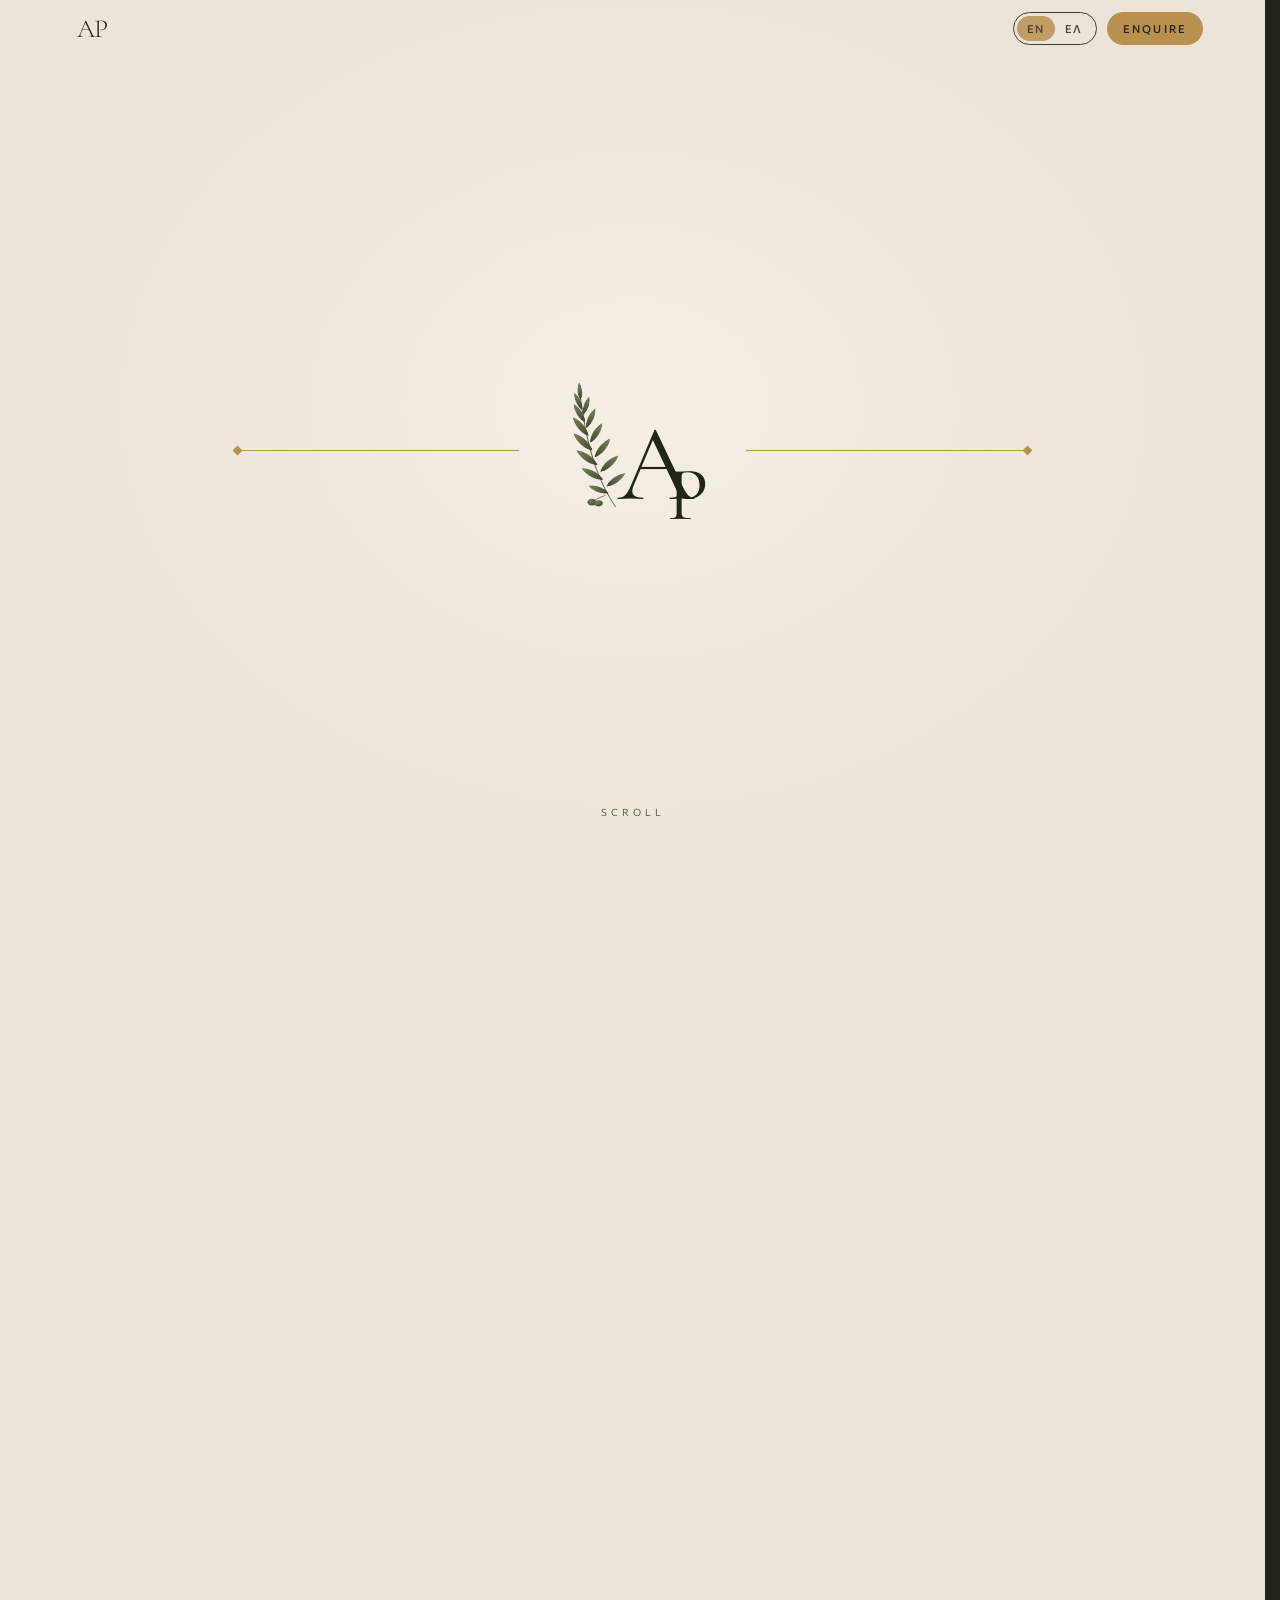
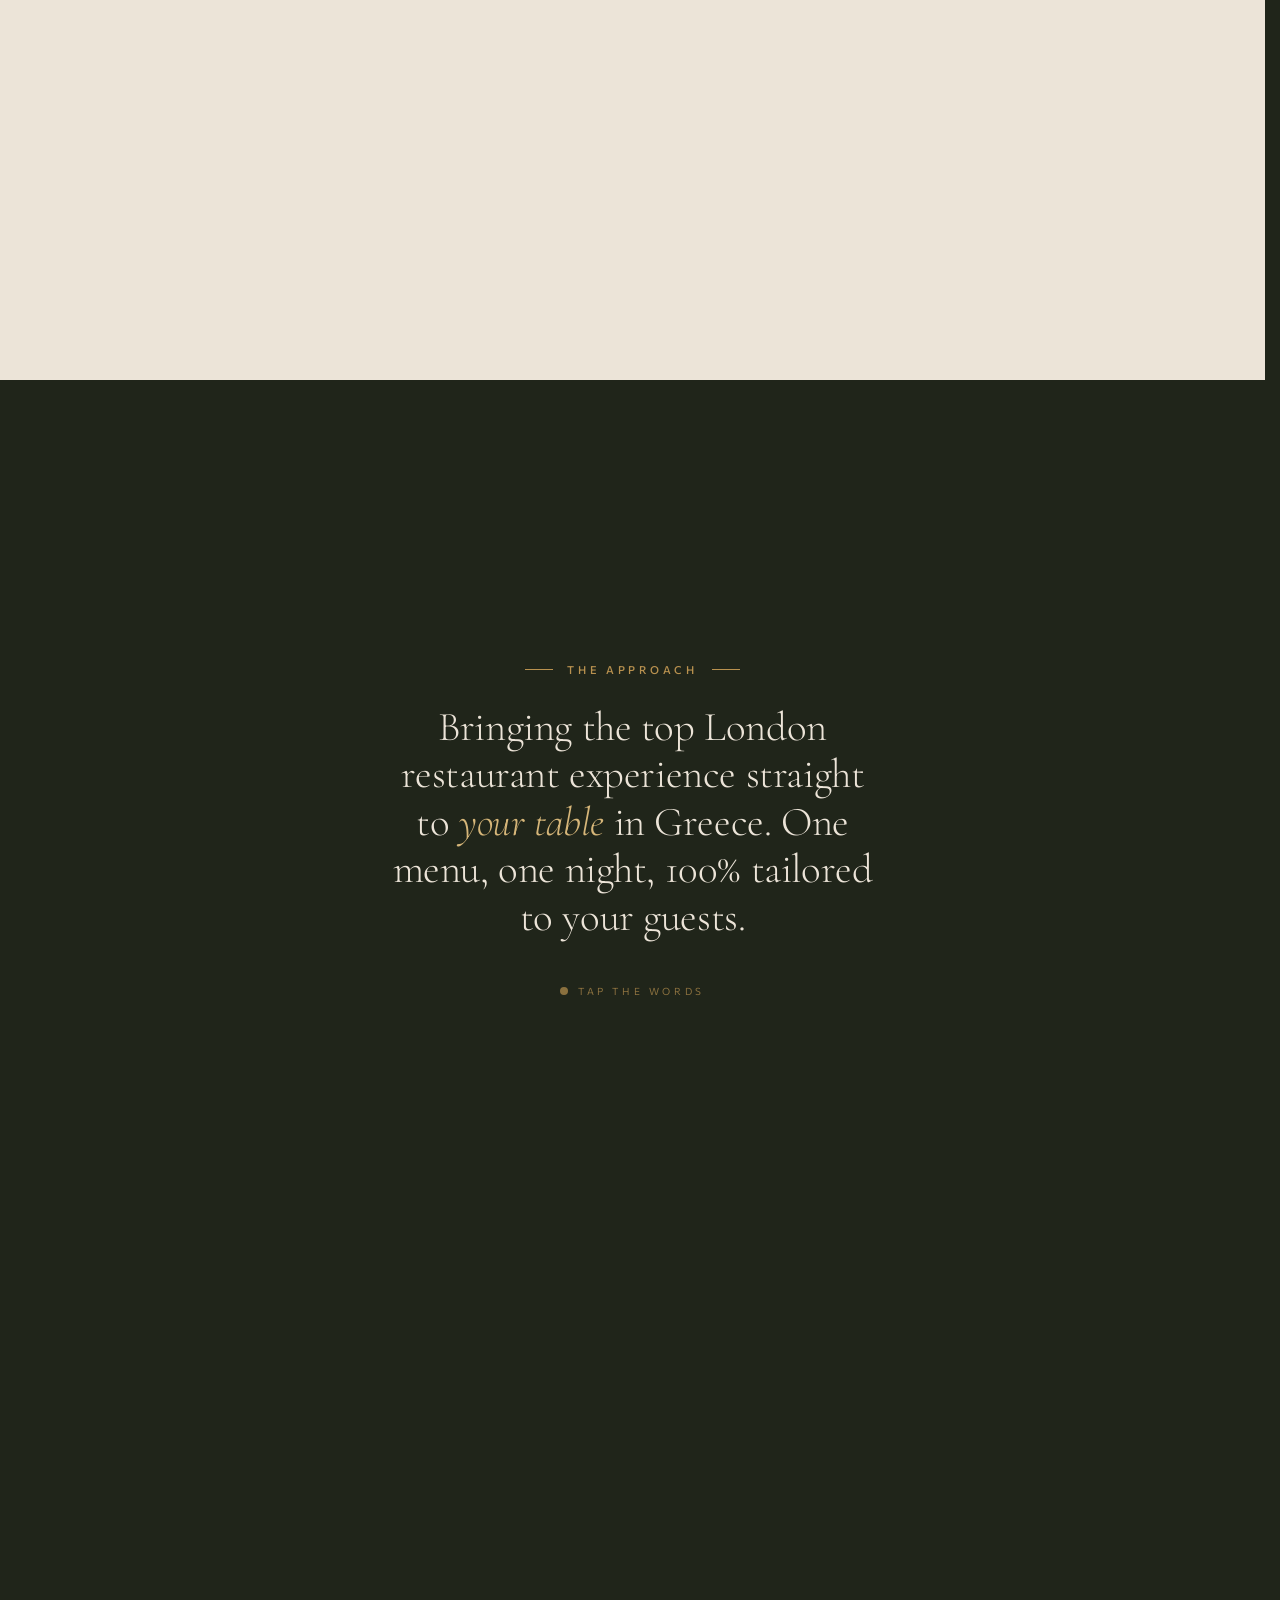
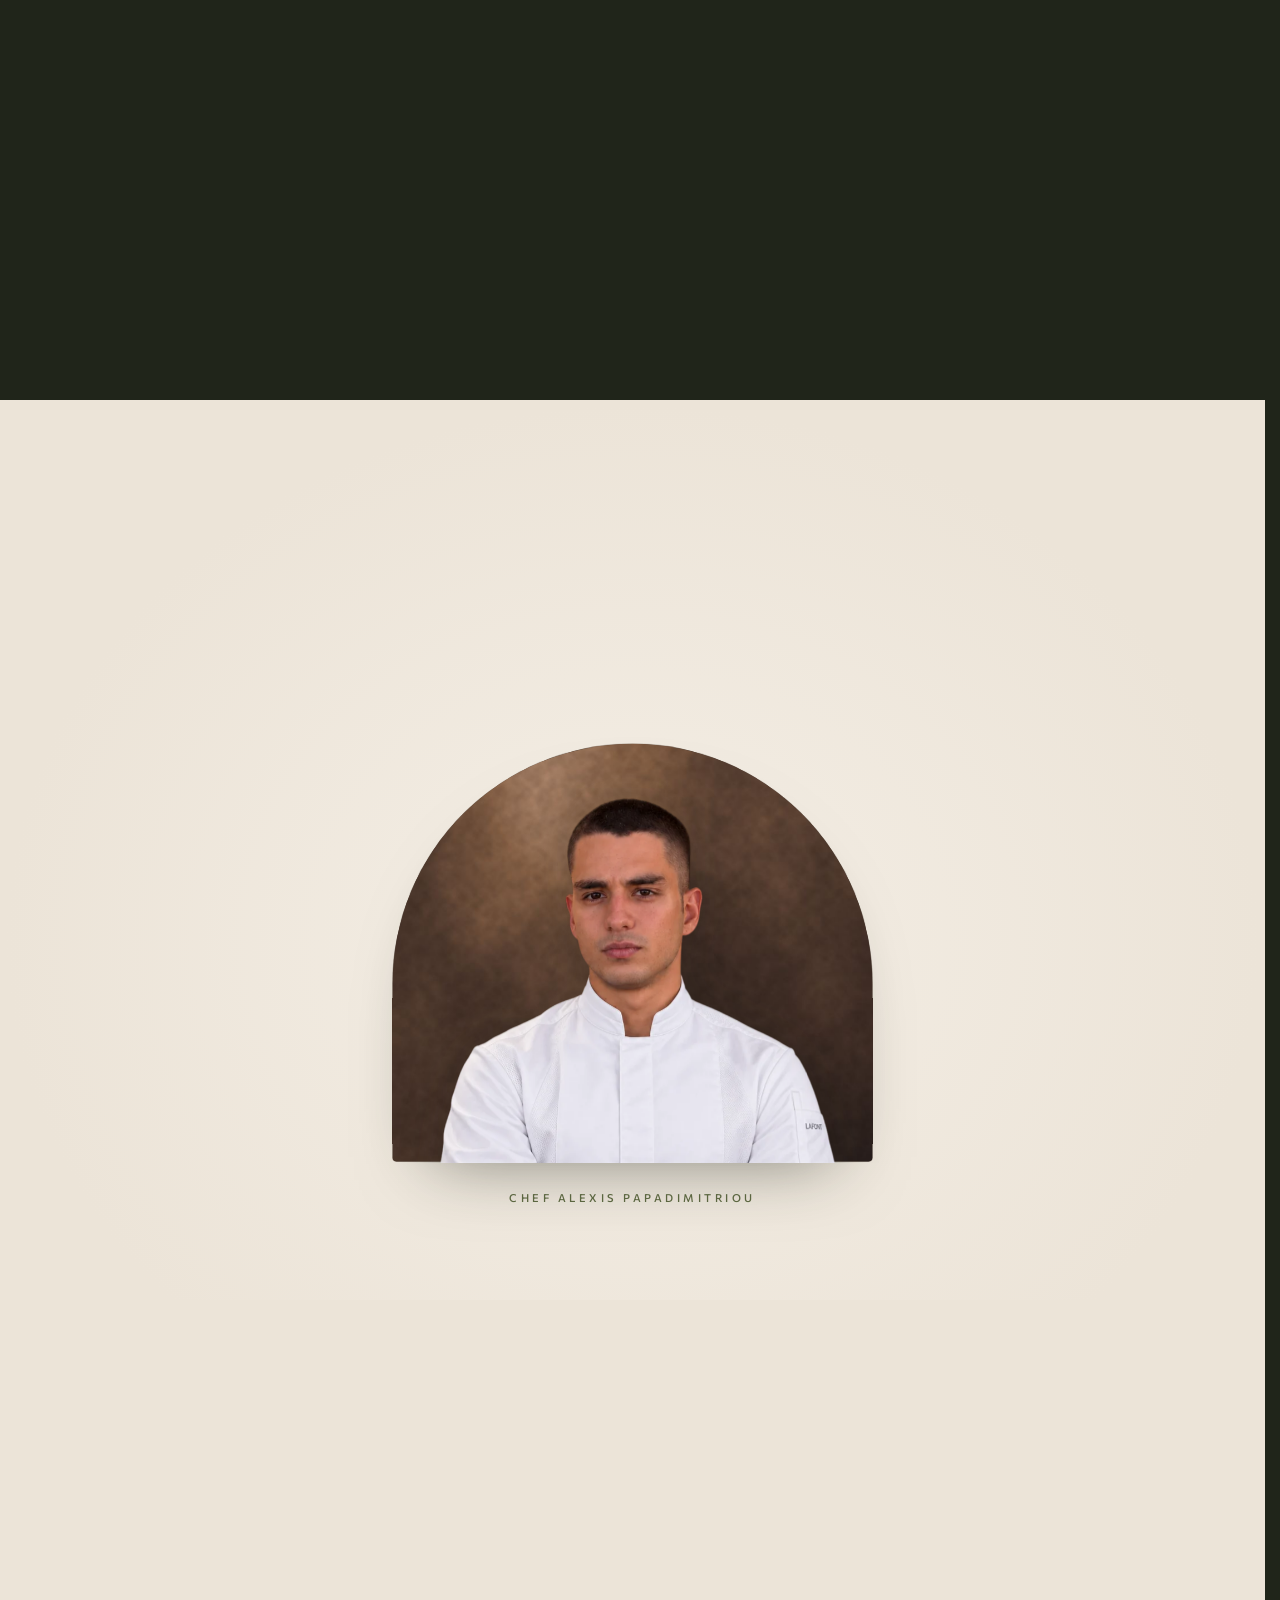
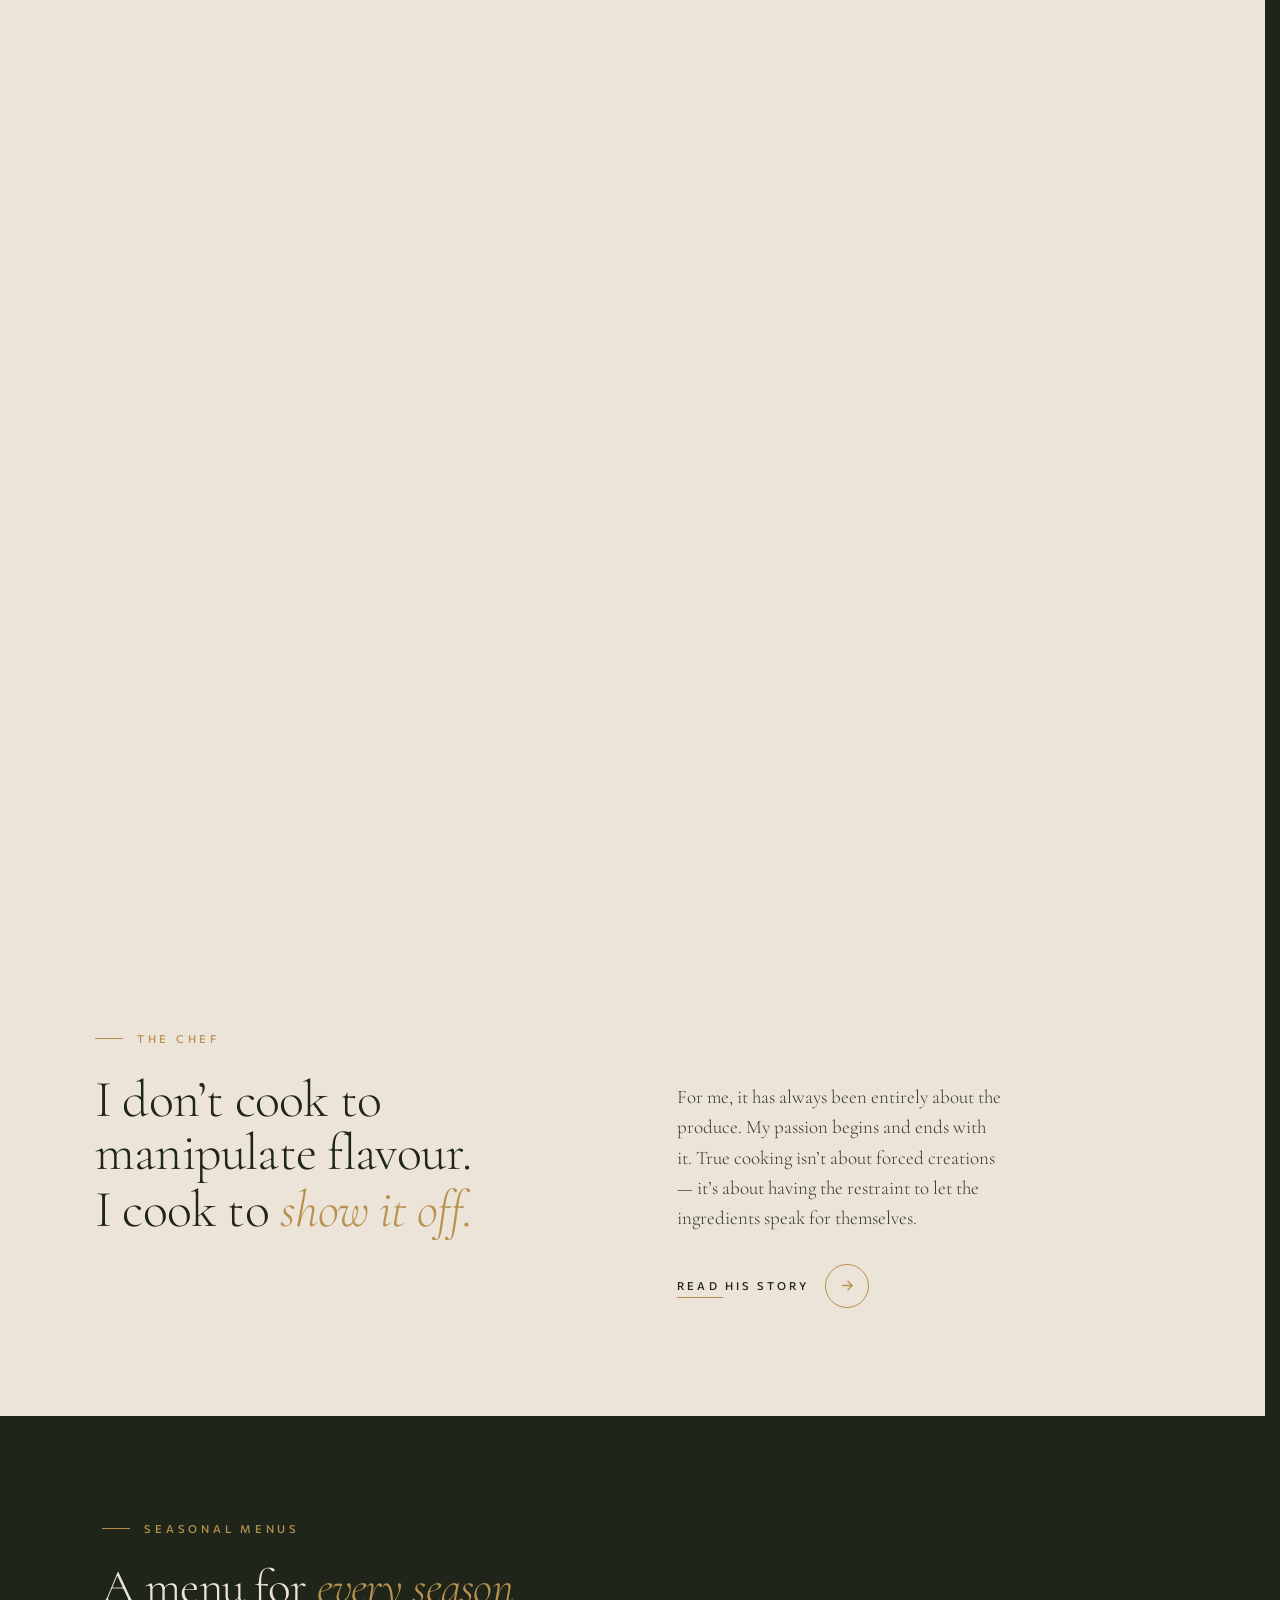
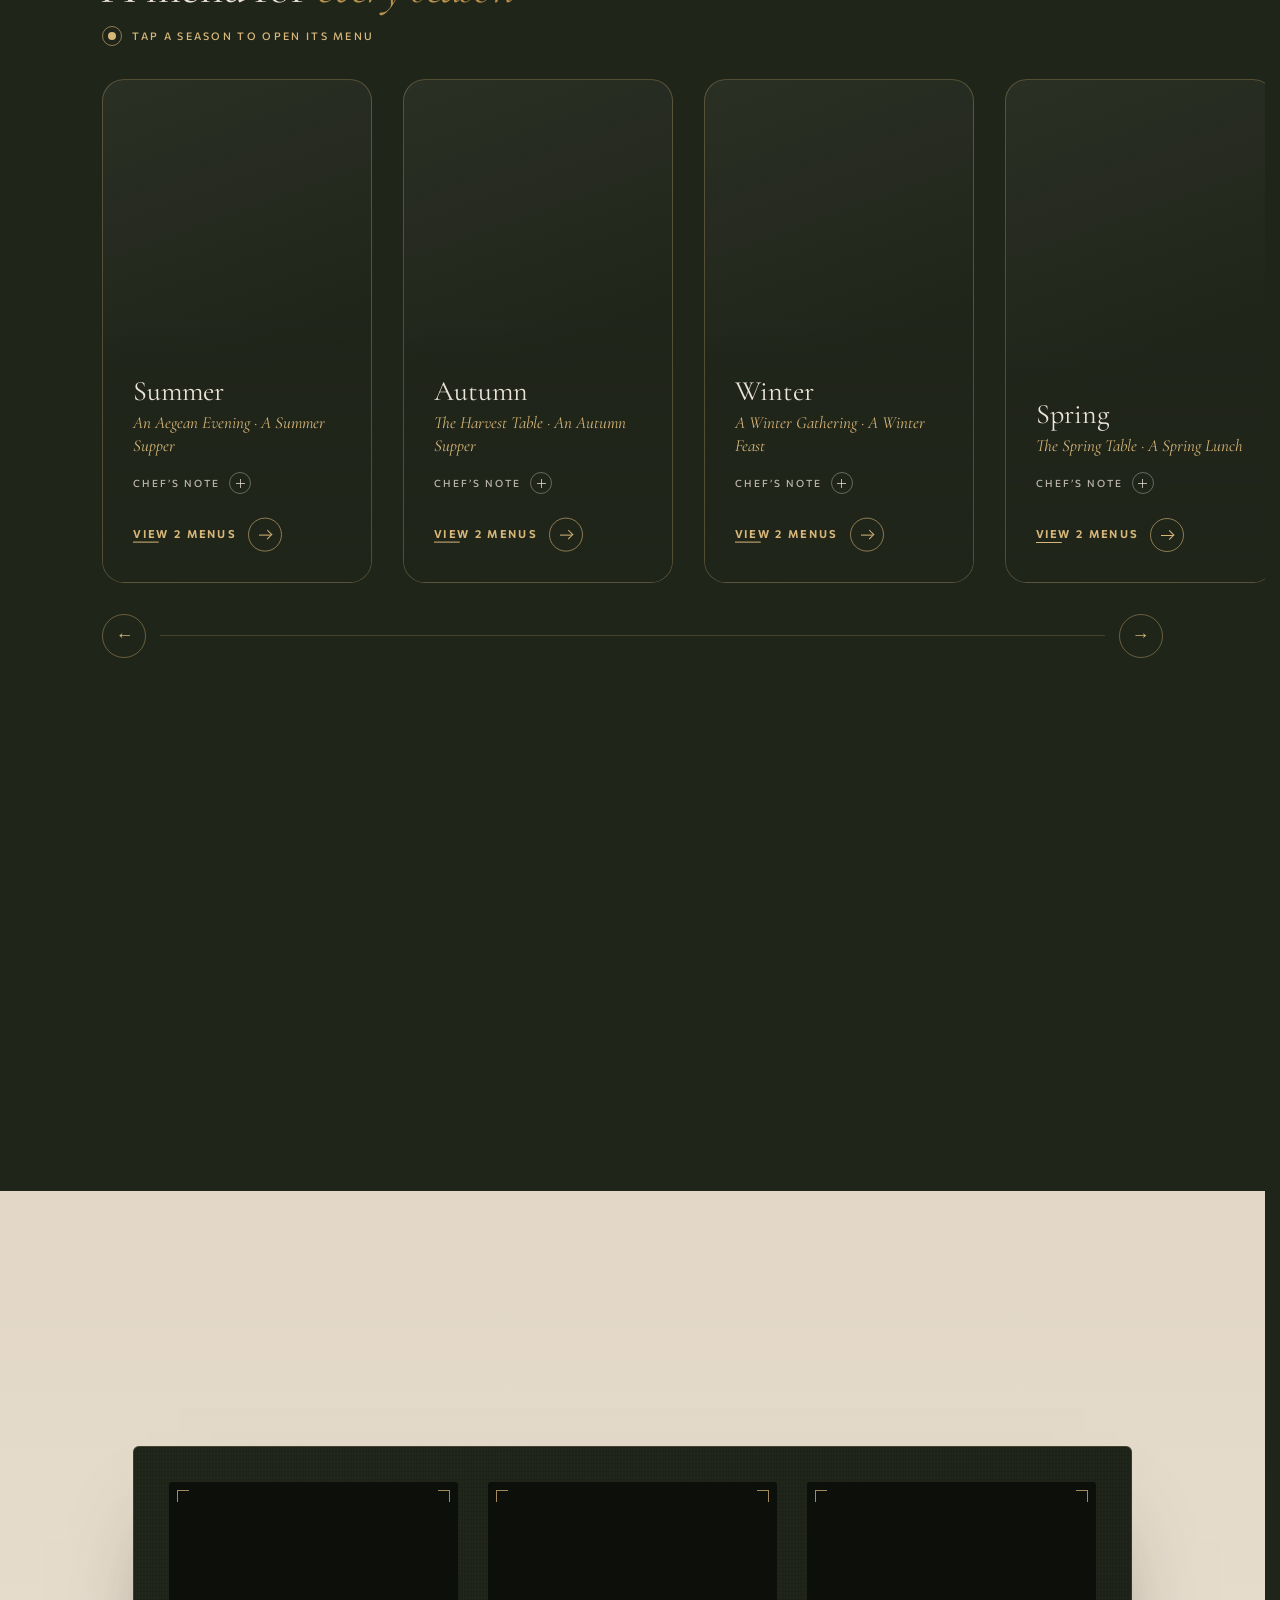
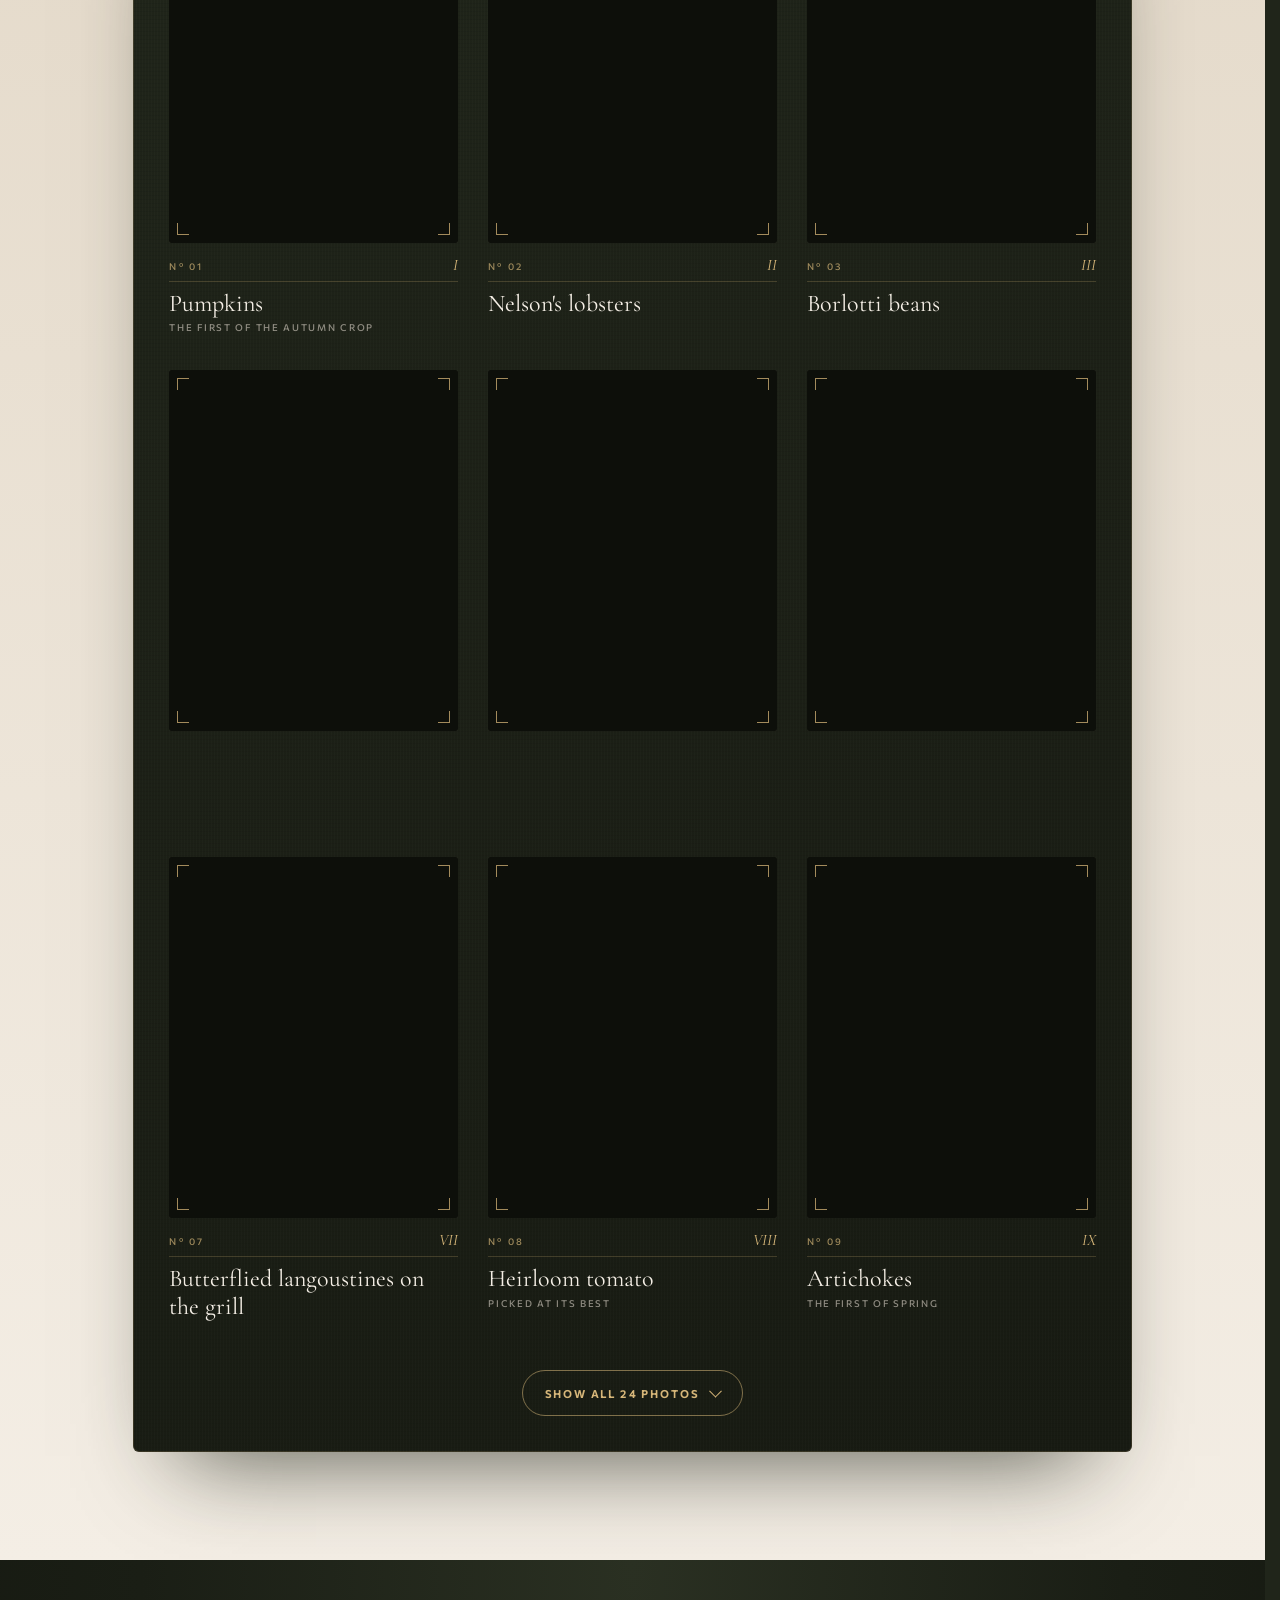
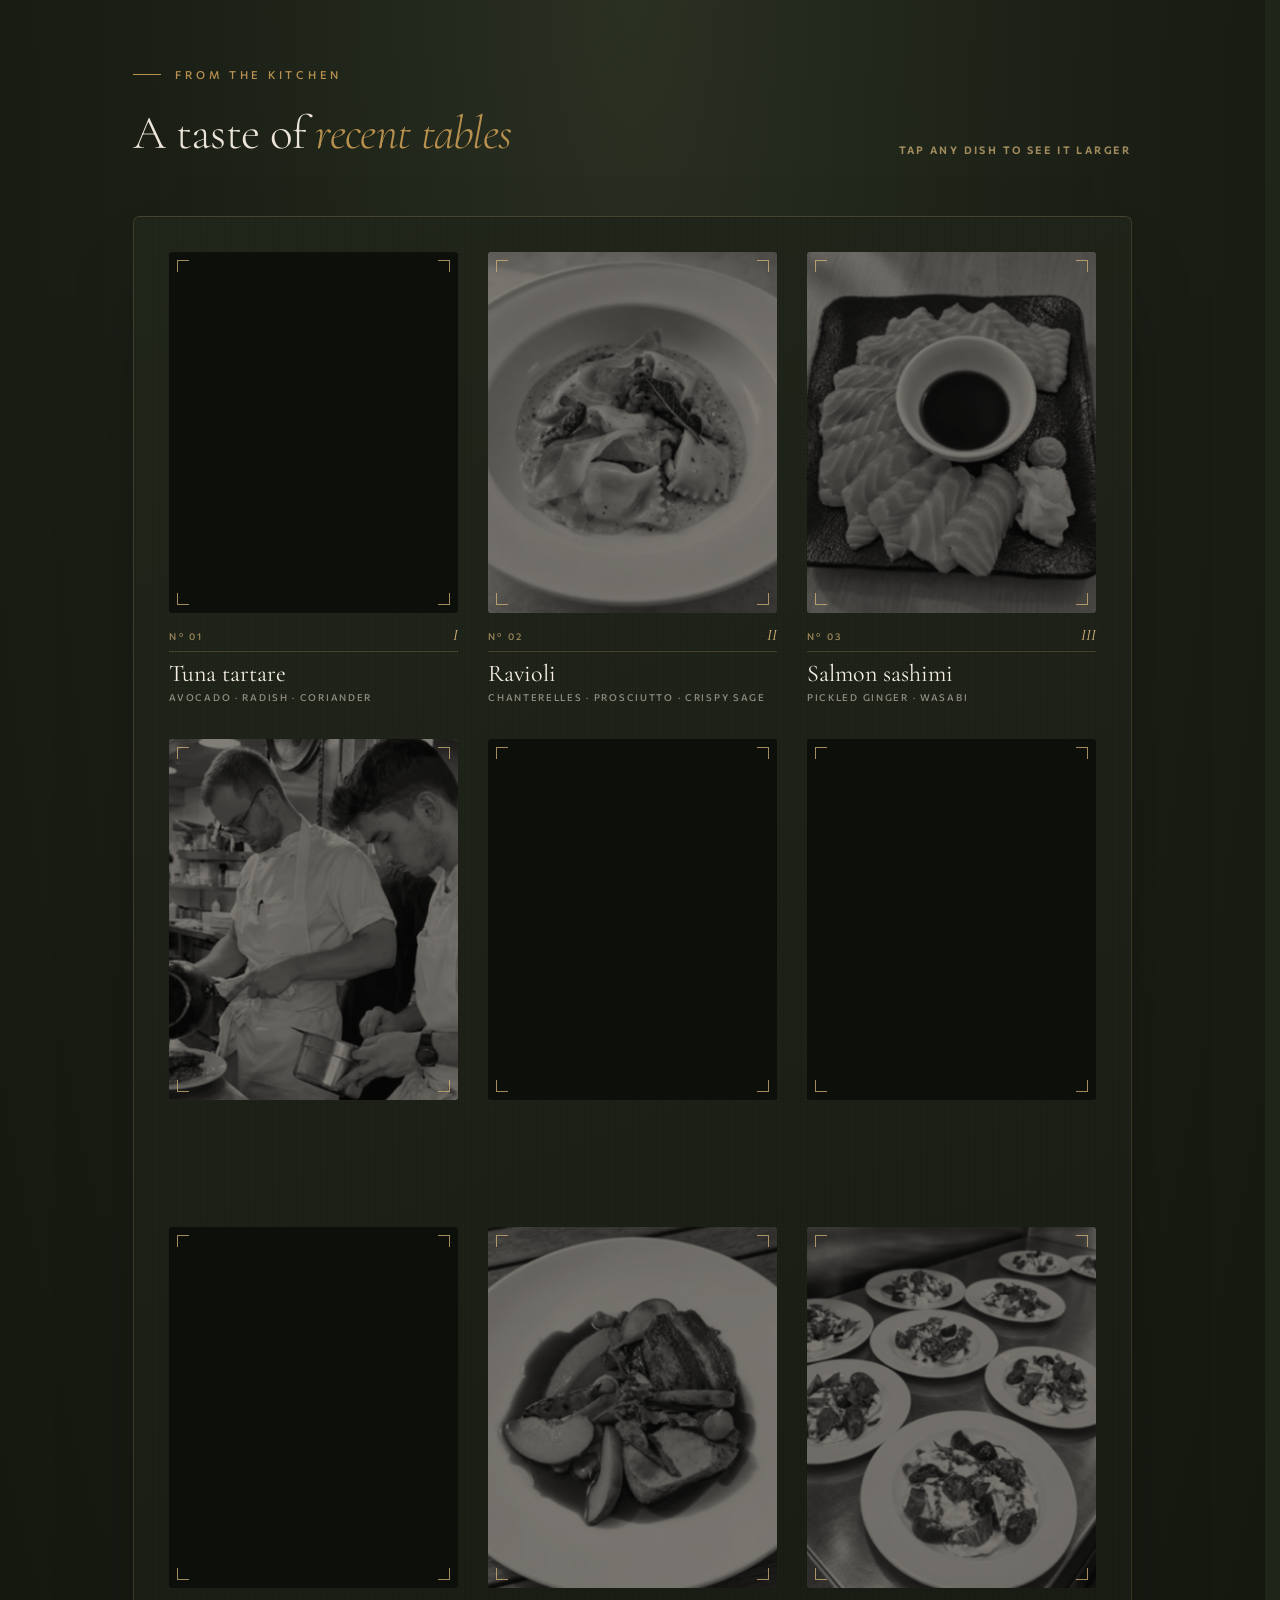
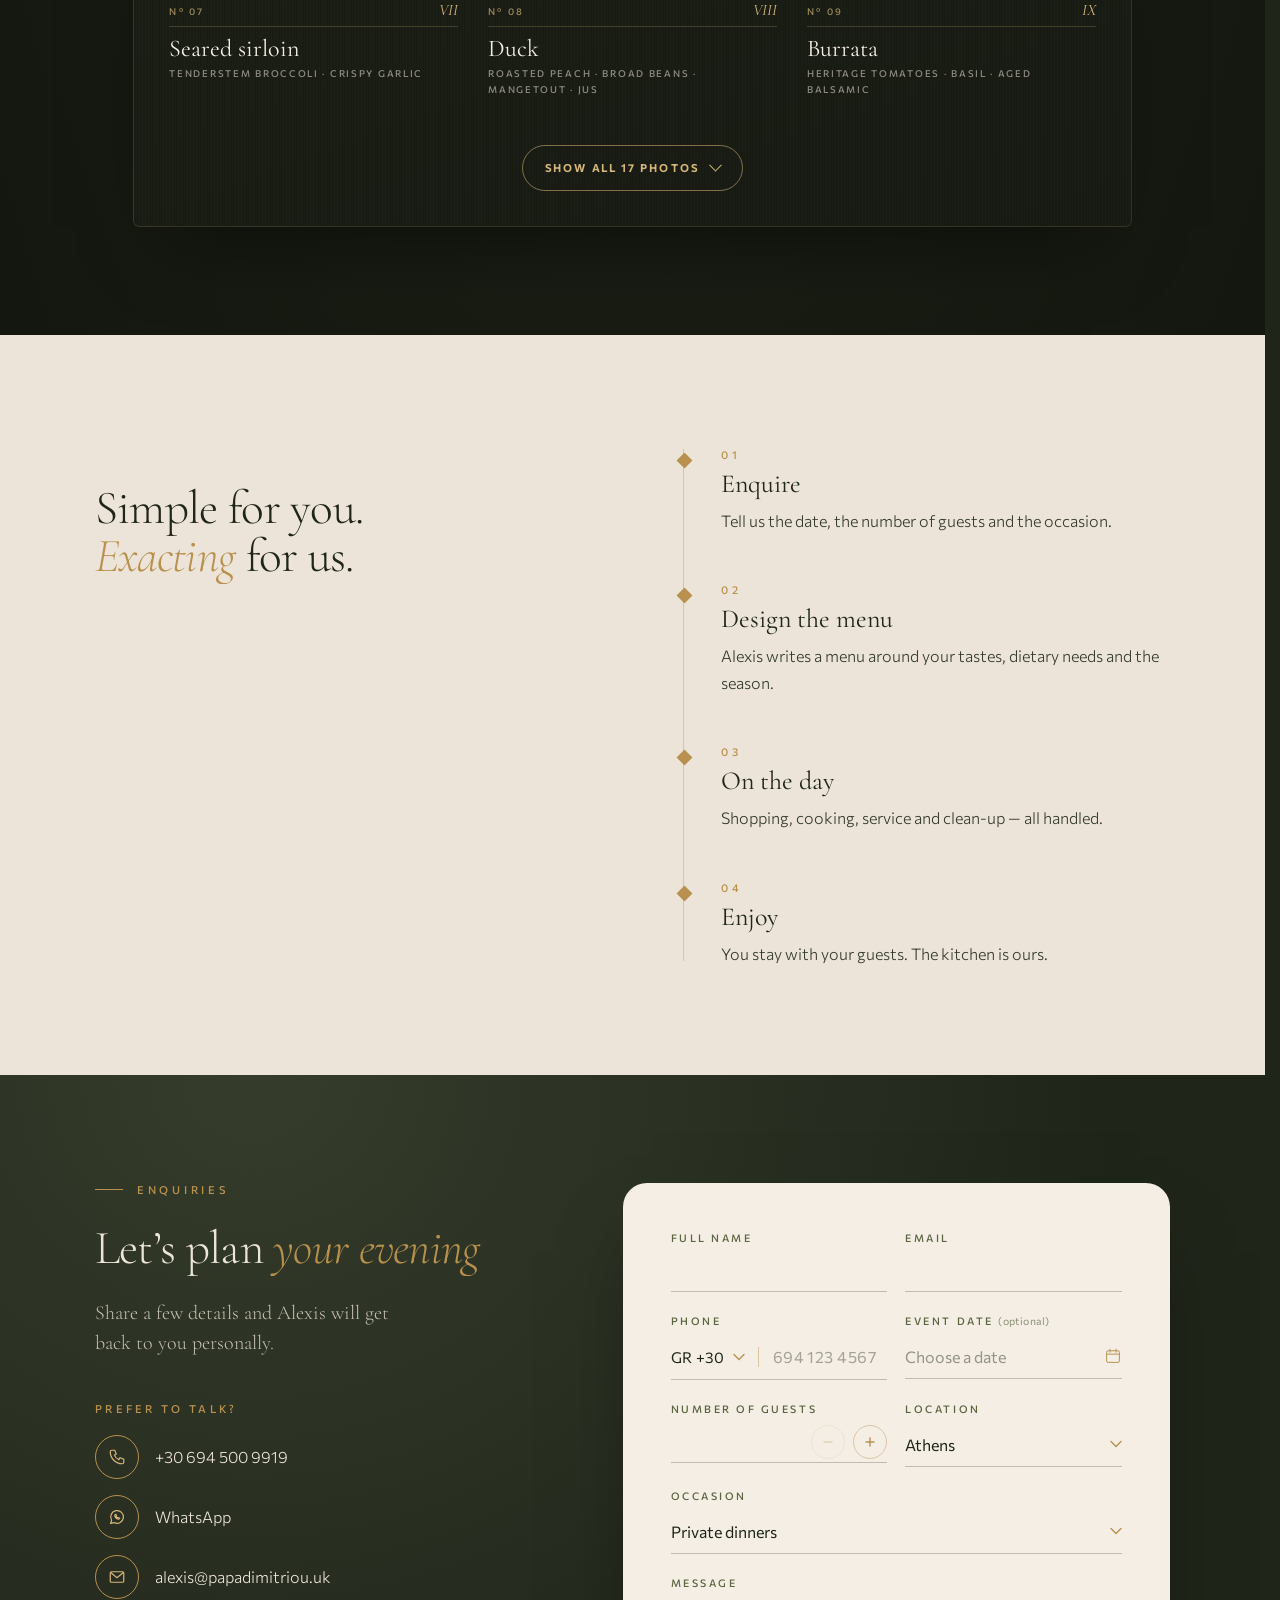
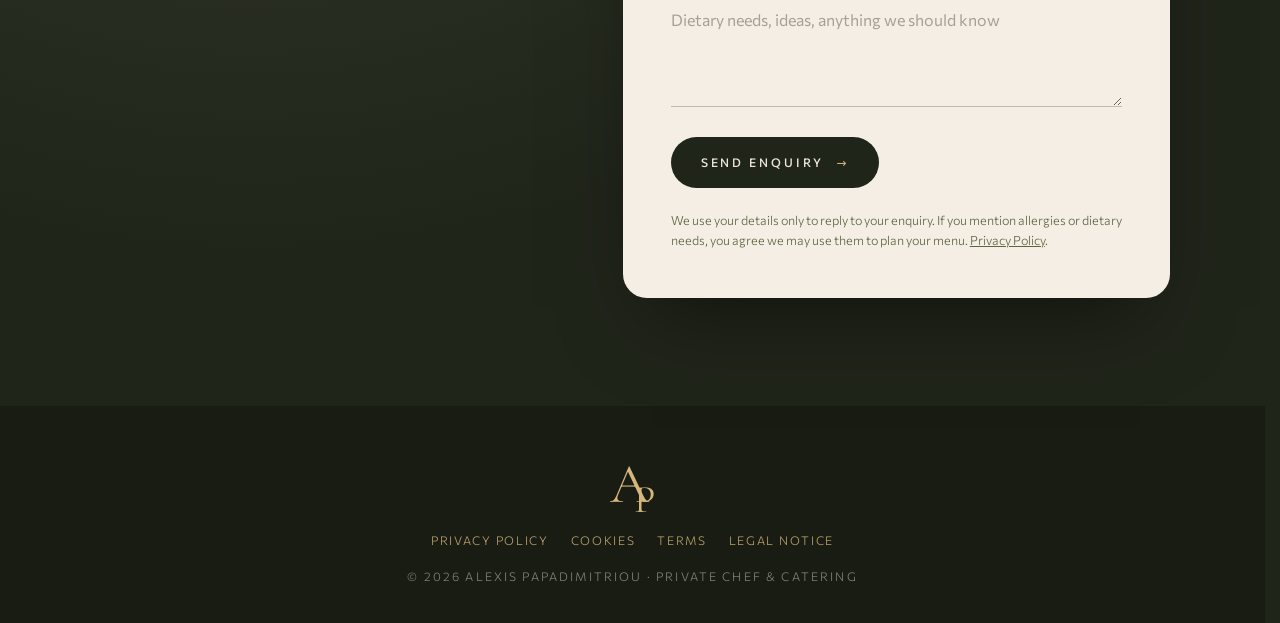
==== index.html @ f6eba920 "About page: the AP logo plays the same homecoming as on the home page The cream circle blooms out of" ====
<!doctype html>
<html lang="en">
<head>
<meta charset="utf-8">
<meta name="viewport" content="width=device-width, initial-scale=1, viewport-fit=cover">
<title>Private Chef in Athens &amp; London | Alexis Papadimitriou</title>
<meta name="description" content="Michelin-trained private chef for dinners, celebrations, villas and events in Athens, across Greece and in London. Menus written for your guests — enquire for your date.">
<link rel="canonical" href="https://papadimitriou.uk/">
<link rel="alternate" hreflang="en" href="https://papadimitriou.uk/">
<link rel="alternate" hreflang="el" href="https://papadimitriou.uk/el/">
<link rel="alternate" hreflang="x-default" href="https://papadimitriou.uk/">
<meta name="robots" content="index,follow,max-image-preview:large">
<meta name="theme-color" content="#20251a">
<meta property="og:type" content="website">
<meta property="og:site_name" content="Alexis Papadimitriou — Private Chef">
<meta property="og:title" content="Private Chef in Athens &amp; London | Alexis Papadimitriou">
<meta property="og:description" content="Michelin-trained private chef for dinners, celebrations, villas and events in Athens, across Greece and in London.">
<meta property="og:url" content="https://papadimitriou.uk/">
<meta property="og:image" content="https://papadimitriou.uk/og.JPG">
<meta property="og:image:width" content="1200">
<meta property="og:image:height" content="630">
<meta property="og:image:alt" content="Alexis Papadimitriou — Private Chef &amp; Catering">
<meta property="og:locale" content="en_GB">
<meta property="og:locale:alternate" content="el_GR">
<meta name="twitter:card" content="summary_large_image">
<link rel="apple-touch-icon" href="/apple-touch-icon.PNG">
<script type="application/ld+json">
{
  "@context": "https://schema.org",
  "@type": "LocalBusiness",
  "@id": "https://papadimitriou.uk/#business",
  "name": "Alexis Papadimitriou — Private Chef & Catering",
  "alternateName": "Αλέξης Παπαδημητρίου — Ιδιωτικός Σεφ",
  "description": "Michelin-trained private chef and catering for private dinners, celebrations, villas and events in Athens, across Greece and in London.",
  "url": "https://papadimitriou.uk/",
  "image": "https://papadimitriou.uk/og.JPG",
  "logo": "https://papadimitriou.uk/apple-touch-icon.PNG",
  "telephone": "+306945009919",
  "email": "alexis@papadimitriou.uk",
  "knowsLanguage": ["en", "el"],
  "areaServed": [
    { "@type": "City", "name": "Athens" },
    { "@type": "Country", "name": "Greece" },
    { "@type": "City", "name": "London" }
  ],
  "founder": { "@type": "Person", "name": "Alexis Papadimitriou", "jobTitle": "Private Chef", "image": "https://papadimitriou.uk/alexis.jpg" },
  "makesOffer": [
    { "@type": "Offer", "itemOffered": { "@type": "Service", "name": "Private dinners" } },
    { "@type": "Offer", "itemOffered": { "@type": "Service", "name": "Celebrations" } },
    { "@type": "Offer", "itemOffered": { "@type": "Service", "name": "Events & catering" } },
    { "@type": "Offer", "itemOffered": { "@type": "Service", "name": "Villas & retreats" } }
  ]
}
</script>
<link rel="icon" href="data:image/svg+xml,%3Csvg xmlns='http://www.w3.org/2000/svg' viewBox='0 0 64 64'%3E%3Crect width='64' height='64' rx='14' fill='%2320251a'/%3E%3Ctext x='32' y='43' font-family='Georgia,serif' font-size='30' fill='%23d6b679' text-anchor='middle'%3EAP%3C/text%3E%3C/svg%3E">
<link rel="preload" href="/fonts/cormorant-garamond-latin-400-normal.woff2" as="font" type="font/woff2" crossorigin>
<link rel="preload" href="/fonts/commissioner-latin-400-normal.woff2" data-el-href="/fonts/commissioner-greek-400-normal.woff2" as="font" type="font/woff2" crossorigin>
<link rel="stylesheet" href="/site.css?v=52">
<link rel="modulepreload" href="/i18n.js?v=52">
<link rel="modulepreload" href="/gallery.js?v=52">
<link rel="modulepreload" href="/seasons.js?v=52">
<link rel="modulepreload" href="/details.js?v=52">
<link rel="modulepreload" href="/curtain.js?v=52">
<script src="/arrive.js?v=52"></script>
</head>
<body>
<div class="hc hc-in" aria-hidden="true"><i class="hc-disc"></i><span class="hc-ap">A<span>P</span></span></div>

<svg width="0" height="0" style="position:absolute" aria-hidden="true">
  <defs>
    <linearGradient id="lg" x1="0" y1="0" x2="0" y2="1"><stop offset="0" stop-color="#7c855c"/><stop offset="1" stop-color="#3d4530"/></linearGradient>
    <radialGradient id="og" cx=".35" cy=".35" r=".8"><stop offset="0" stop-color="#7a8458"/><stop offset="1" stop-color="#363d29"/></radialGradient>
  </defs>
</svg>

<header id="hdr">
  <a class="brand" href="#top" aria-label="Alexis Papadimitriou — home">AP <small>Private Chef</small></a>
  <div class="hdr-r">
    <div class="lang" role="group" aria-label="Language">
      <button type="button" data-lang="en" aria-pressed="true">EN</button>
      <button type="button" data-lang="el" aria-pressed="false">ΕΛ</button>
    </div>
    <a class="cta" href="#contact" data-i18n="nav.enquire">Enquire</a>
  </div>
</header>

<main id="top">
  <!-- 1. Hero: monogram zooms, dark card face reveals -->
  <section id="hero" class="pin" data-theme="light">
    <div class="stage">
      <div class="front">
        <div class="rule l"></div>
        <div class="mono" id="mono"><div class="olive"></div><div class="ap"><span class="a">A</span><span class="p">P</span></div></div>
        <div class="rule r"></div>
        <div class="hint" id="hint"><span data-i18n="hero.hint">Scroll</span><i></i></div>
        <div class="boot" aria-hidden="true"><span class="veil-ap">A<span>P</span></span><i></i></div>
      </div>
      <div class="back" id="back">
        <div class="disc" id="disc"></div>
        <h1>
          <span class="n first" style="display:block">ALEXIS</span>
          <span class="n script" style="display:block">Papadimitriou</span>
        </h1>
        <div class="n orn"><span></span><b></b><span></span></div>
        <p class="n tag" data-i18n="hero.tag">Private Chef &amp; Catering</p>
        <p class="n place" data-i18n="hero.place">Serving London &amp; Athens</p>
      </div>
    </div>
  </section>

  <!-- 2. Statement: words light up as you scroll -->
  <section id="statement" class="pin" data-theme="dark">
    <div class="stage">
      <p class="eyebrow" data-i18n="st.eyebrow">The approach</p>
      <p class="big" id="stmt" data-i18n="st.text">Bringing the top London restaurant experience straight to <em>your table</em> in Greece. One menu, one night, 100% tailored to your guests.</p>
      <p class="tap" id="tap" data-i18n="st.tap">Tap the words</p>
    </div>
  </section>

  <!-- 3. About -->
  <!-- 3. Chef portrait: pinned, layered scene (he breaks out of the arch) -->
  <section id="chef" class="pin" data-theme="light" aria-labelledby="chef-cap">
    <div class="stage cstage">
      <div class="c-box" id="cbox">
        <div class="c-word c-word-back" aria-hidden="true"><span>ALEXIS</span></div>
        <div class="c-line" aria-hidden="true"></div>
        <div class="c-arch"><img src="/alexis-bg.jpg" alt="" width="900" height="1125" loading="lazy" decoding="async"></div>
        <div class="c-word c-word-front" aria-hidden="true"><span>ALEXIS</span></div>
        <div class="c-cut"><img src="/alexis-cut.webp" width="900" height="1125" loading="lazy" decoding="async" alt="Portrait of Alexis Papadimitriou, private chef" data-i18n-alt="ab.alt"></div>
        <a class="c-link" href="/about" data-about aria-label="Meet Alexis: read his story" data-i18n-aria="ab.link">
          <span class="c-badge" aria-hidden="true">
            <span class="c-halo"></span>
            <span class="c-spin"><svg class="c-ring" viewBox="0 0 100 100"><defs><path id="c-ring-p" d="M50 50m-36 0a36 36 0 1 1 72 0a36 36 0 1 1-72 0"/></defs><text><textPath href="#c-ring-p" textLength="222" data-i18n="ab.ring">Meet the chef · his story ·</textPath></text></svg></span>
            <span class="c-dot"><svg viewBox="0 0 16 16"><g class="c-arr"><path d="M4.5 11.5 11.5 4.5M5.5 4.5h6v6"/></g><g class="c-arr c-arr-2"><path d="M4.5 11.5 11.5 4.5M5.5 4.5h6v6"/></g></svg></span>
          </span>
        </a>
      </div>
      <p class="c-cap" id="chef-cap"><span class="c-rule"></span><span data-i18n="ab.cap">Chef Alexis Papadimitriou</span><span class="c-rule"></span></p>
    </div>
  </section>

  <section id="about" class="plain light" data-theme="light">
    <div class="watermark" id="wm" aria-hidden="true">AP</div>
    <div class="about-grid">
      <div class="about-text">
        <p class="eyebrow" data-reveal data-i18n="ab.eyebrow">The chef</p>
        <h2 data-reveal-group><span class="mask" style="display:block"><span data-i18n="ab.h1">I don’t cook to manipulate flavour.</span></span><span class="mask" style="display:block"><span data-i18n="ab.h2">I cook to <em>show it off.</em></span></span></h2>
        <div class="about-body" data-reveal style="--d:2">
          <p class="lead" data-i18n="ab.p">For me, it has always been entirely about the produce. My passion begins and ends with it. True cooking isn’t about forced creations — it’s about having the restraint to let the ingredients speak for themselves.</p>
          <a class="ab-more" href="/about" data-about><span data-i18n="ab.more">Read his story</span><i aria-hidden="true"><svg viewBox="0 0 16 16"><path d="M2.5 8h10M8.5 3.5 13 8l-4.5 4.5" fill="none" stroke="currentColor" stroke-width="1.4" stroke-linecap="round" stroke-linejoin="round"/></svg></i></a>
        </div>
      </div>
    </div>
  </section>

  <!-- 4. Seasonal menus: pinned horizontal scroll (menus and photos in seasons.js) -->
  <section id="occasions" class="pin" data-theme="dark">
    <div class="stage">
      <div class="head">
        <p class="eyebrow" data-i18n="oc.eyebrow">Seasonal menus</p>
        <h2 data-i18n="oc.h">A menu for <em>every season</em></h2>
        <p class="oc-sub" data-i18n="oc.sub">Sample menus, kept simple on purpose. Yours is written for your occasion — as refined or as relaxed as you like.</p>
        <p class="oc-hint"><i aria-hidden="true"></i><span data-i18n="oc.hint">Tap a season to open its menu</span></p>
      </div>
      <div class="hw" id="hw"><div class="track" id="track">
        <article class="card season" data-season="summer">
          <div class="s-art" aria-hidden="true"><i class="s-mask"></i></div>
          <span class="num">01</span><span class="s-rule" aria-hidden="true"></span>
          <div class="s-copy">
            <h3 data-i18n="sn.summer">Summer</h3>
            <p class="s-menu"></p>
            <button type="button" class="s-more" aria-expanded="false" aria-controls="note-summer"><span class="s-more-t">Chef’s note</span><i aria-hidden="true"></i></button>
            <div class="s-note" id="note-summer"><div><p class="s-desc" data-i18n="sn.summer.p"></p></div></div>
            <div class="s-actions">
              <button type="button" class="s-cta"><span class="s-cta-t"></span><i aria-hidden="true"></i></button>
            </div>
          </div>
        </article>
        <article class="card season" data-season="autumn">
          <div class="s-art" aria-hidden="true"><i class="s-mask"></i></div>
          <span class="num">02</span><span class="s-rule" aria-hidden="true"></span>
          <div class="s-copy">
            <h3 data-i18n="sn.autumn">Autumn</h3>
            <p class="s-menu"></p>
            <button type="button" class="s-more" aria-expanded="false" aria-controls="note-autumn"><span class="s-more-t">Chef’s note</span><i aria-hidden="true"></i></button>
            <div class="s-note" id="note-autumn"><div><p class="s-desc" data-i18n="sn.autumn.p"></p></div></div>
            <div class="s-actions">
              <button type="button" class="s-cta"><span class="s-cta-t"></span><i aria-hidden="true"></i></button>
            </div>
          </div>
        </article>
        <article class="card season" data-season="winter">
          <div class="s-art" aria-hidden="true"><i class="s-mask"></i></div>
          <span class="num">03</span><span class="s-rule" aria-hidden="true"></span>
          <div class="s-copy">
            <h3 data-i18n="sn.winter">Winter</h3>
            <p class="s-menu"></p>
            <button type="button" class="s-more" aria-expanded="false" aria-controls="note-winter"><span class="s-more-t">Chef’s note</span><i aria-hidden="true"></i></button>
            <div class="s-note" id="note-winter"><div><p class="s-desc" data-i18n="sn.winter.p"></p></div></div>
            <div class="s-actions">
              <button type="button" class="s-cta"><span class="s-cta-t"></span><i aria-hidden="true"></i></button>
            </div>
          </div>
        </article>
        <article class="card season" data-season="spring">
          <div class="s-art" aria-hidden="true"><i class="s-mask"></i></div>
          <span class="num">04</span><span class="s-rule" aria-hidden="true"></span>
          <div class="s-copy">
            <h3 data-i18n="sn.spring">Spring</h3>
            <p class="s-menu"></p>
            <button type="button" class="s-more" aria-expanded="false" aria-controls="note-spring"><span class="s-more-t">Chef’s note</span><i aria-hidden="true"></i></button>
            <div class="s-note" id="note-spring"><div><p class="s-desc" data-i18n="sn.spring.p"></p></div></div>
            <div class="s-actions">
              <button type="button" class="s-cta"><span class="s-cta-t"></span><i aria-hidden="true"></i></button>
            </div>
          </div>
        </article>
        <article class="card season" data-season="events">
          <div class="s-art" aria-hidden="true"><i class="s-mask"></i></div>
          <span class="num">05</span><span class="s-rule" aria-hidden="true"></span>
          <div class="s-copy">
            <h3 data-i18n="sn.events">Events</h3>
            <p class="s-menu"></p>
            <button type="button" class="s-more" aria-expanded="false" aria-controls="note-events"><span class="s-more-t">Chef’s note</span><i aria-hidden="true"></i></button>
            <div class="s-note" id="note-events"><div><p class="s-desc" data-i18n="sn.events.p"></p></div></div>
            <div class="s-actions">
              <button type="button" class="s-cta"><span class="s-cta-t"></span><i aria-hidden="true"></i></button>
            </div>
          </div>
        </article>
      </div></div>
      <div class="hctl">
        <button type="button" class="arw" id="prev" aria-label="Previous">←</button>
        <div class="bar"><i id="bar"></i></div>
        <button type="button" class="arw" id="next" aria-label="Next">→</button>
      </div>
    </div>
  </section>

  <!-- 4b. Food gallery (filled from gallery.js; hidden until photos are added) -->
  <section id="produce" class="plain" hidden>
    <div class="kitchen-head">
      <p class="eyebrow" data-reveal data-i18n="pd.eyebrow">The produce</p>
      <h2 data-reveal-group><span class="mask" style="display:block"><span data-i18n="pd.h">Where every plate <em>begins</em></span></span></h2>
      <p class="g-hint" data-reveal style="--d:2" data-i18n="pd.hint">Tap any photo to see it larger</p>
    </div>
    <div class="gallery" id="produce-gallery"></div>
  </section>

  <section id="kitchen" class="plain dark" data-theme="dark" hidden>
    <div class="kitchen-head">
      <p class="eyebrow" data-reveal data-i18n="kt.eyebrow">From the kitchen</p>
      <h2 data-reveal-group><span class="mask" style="display:block"><span data-i18n="kt.h">A taste of <em>recent tables</em></span></span></h2>
      <p class="g-hint" data-reveal style="--d:2" data-i18n="kt.hint">Tap any dish to see it larger</p>
    </div>
    <div class="gallery" id="gallery"></div>
  </section>

  <!-- 5. Process -->
  <section id="process" class="plain light" data-theme="light">
    <div class="wrap">
      <p class="eyebrow" data-reveal data-i18n="pr.eyebrow">How it works</p>
      <h2 data-reveal-group><span class="mask" style="display:block"><span data-i18n="pr.h">Simple for you. <em>Exacting</em> for us.</span></span></h2>
      <div class="steps" id="steps">
        <i class="line" id="pline"></i>
        <div class="step" data-reveal><small>01</small><h3 data-i18n="pr.1t">Enquire</h3><p data-i18n="pr.1p">Tell us the date, the number of guests and the occasion.</p></div>
        <div class="step" data-reveal><small>02</small><h3 data-i18n="pr.2t">Design the menu</h3><p data-i18n="pr.2p">Alexis writes a menu around your tastes, dietary needs and the season.</p></div>
        <div class="step" data-reveal><small>03</small><h3 data-i18n="pr.3t">On the day</h3><p data-i18n="pr.3p">Shopping, cooking, service and clean-up — all handled.</p></div>
        <div class="step" data-reveal><small>04</small><h3 data-i18n="pr.4t">Enjoy</h3><p data-i18n="pr.4p">You stay with your guests. The kitchen is ours.</p></div>
      </div>
    </div>
  </section>

  <!-- 6. Contact -->
  <section id="contact" class="plain dark" data-theme="dark">
    <div class="wrap">
      <div>
        <p class="eyebrow" data-reveal data-i18n="ct.eyebrow">Enquiries</p>
        <h2 data-reveal-group><span class="mask" style="display:block"><span data-i18n="ct.h">Let’s plan <em>your evening</em></span></span></h2>
        <p class="sub" data-reveal style="--d:2" data-i18n="ct.sub">Share a few details and Alexis will get back to you personally.</p>
        <div class="direct" data-reveal style="--d:3">
          <p data-i18n="ct.direct">Prefer to talk?</p>
          <a id="lnk-tel" href="#"><span class="ic"><svg viewBox="0 0 24 24" fill="none" stroke="currentColor" stroke-width="1.6"><path d="M5 3h4l2 5-2.5 1.5a11 11 0 0 0 6 6L16 13l5 2v4a2 2 0 0 1-2 2A16 16 0 0 1 3 5a2 2 0 0 1 2-2"/></svg></span><span id="tel-txt"></span></a>
          <a id="lnk-wa" href="#" target="_blank" rel="noopener"><span class="ic"><svg viewBox="0 0 24 24" fill="none" stroke="currentColor" stroke-width="1.6"><path d="M3.5 20.5l1.3-4.2A8.5 8.5 0 1 1 8 19.4z"/><path d="M9 9.5c0 3 2.5 5.5 5.5 5.5l1-1.5-2-1-1 .8a4 4 0 0 1-1.8-1.8l.8-1-1-2z"/></svg></span>WhatsApp</a>
          <a id="lnk-mail" href="#"><span class="ic"><svg viewBox="0 0 24 24" fill="none" stroke="currentColor" stroke-width="1.6"><rect x="3" y="5" width="18" height="14" rx="1.5"/><path d="M3.5 6l8.5 7 8.5-7"/></svg></span><span id="mail-txt"></span></a>
        </div>
      </div>

      <form id="form" novalidate data-reveal style="--d:2" autocomplete="on">
        <div class="hp" aria-hidden="true"><label for="f-website">Website</label><input id="f-website" type="text" name="website" tabindex="-1" autocomplete="off"></div>
        <div class="f half"><label for="f-name" data-i18n="f.name">Full name</label><input id="f-name" name="name" required minlength="2" maxlength="80" autocomplete="name"></div>
        <div class="f half"><label for="f-email">Email</label><input id="f-email" name="email" type="email" required maxlength="254" autocomplete="email"></div>
        <div class="f half ph-f"><label for="f-phone" id="l-phone" data-i18n="f.phone">Phone</label>
          <div class="ph-wrap">
            <select id="f-cc" aria-label="Country code" data-i18n-aria="f.cc">
              <option value="GR" data-code="+30" data-short="GR +30" data-i18n="cc.gr">Greece</option>
              <option value="GB" data-code="+44" data-short="UK +44" data-i18n="cc.gb">United Kingdom</option>
              <option value="XX" data-short-key="cc.othS" data-i18n="cc.oth">Other country</option>
            </select>
            <input id="f-phone" type="tel" inputmode="tel" maxlength="24" autocomplete="tel" placeholder="694 123 4567">
          </div></div>
        <div class="f half dp-f"><label for="f-date" id="l-date"><span data-i18n="f.date">Event date</span> <span class="opt" data-i18n="f.opt">(optional)</span></label><input type="hidden" name="event_date" id="f-date-v">
          <button type="button" id="f-date" class="dp-btn" aria-haspopup="dialog" aria-expanded="false" aria-labelledby="l-date f-date"><span class="dp-val is-ph">Choose a date</span><svg class="dp-ico" viewBox="0 0 24 24" width="18" height="18" aria-hidden="true"><rect x="3.5" y="5" width="17" height="15.5" rx="2" fill="none" stroke="currentColor" stroke-width="1.3"/><path d="M3.5 9.5h17M8 3v4M16 3v4" stroke="currentColor" stroke-width="1.3" stroke-linecap="round"/></svg></button></div>
        <div class="f half"><label for="f-guests" data-i18n="f.guests">Number of guests</label><input id="f-guests" name="guests" type="number" min="1" max="1000" step="1" inputmode="numeric"></div>
        <div class="f half"><label for="f-loc" data-i18n="f.loc">Location</label>
          <select id="f-loc" name="location">
            <option value="Athens" data-i18n="loc.ath">Athens</option>
            <option value="Elsewhere in Greece" data-i18n="loc.gr">Elsewhere in Greece</option>
            <option value="London" data-i18n="loc.lon">London</option>
            <option value="Other" data-i18n="loc.oth">Other</option>
          </select></div>
        <div class="f"><label for="f-occ" data-i18n="f.occ">Occasion</label>
          <select id="f-occ" name="occasion">
            <option value="Private dinner" data-i18n="oc.1t">Private dinner</option>
            <option value="Celebration" data-i18n="oc.2t">Celebration</option>
            <option value="Event / catering" data-i18n="oc.3t">Event / catering</option>
            <option value="Villa / retreat" data-i18n="oc.4t">Villa / retreat</option>
            <option value="Other" data-i18n="loc.oth">Other</option>
          </select></div>
        <div class="f"><label for="f-msg" data-i18n="f.msg">Message</label><textarea id="f-msg" name="message" maxlength="3000" data-i18n-ph="f.msgph" placeholder="Dietary needs, ideas, anything we should know"></textarea></div>
        <div class="f ts-wrap"><div id="ts"></div></div>
        <div class="send">
          <button type="submit" id="send"><span data-i18n="f.send">Send enquiry</span><b>→</b></button>
          <p class="status" id="status" role="status" aria-live="polite"></p>
        </div>
        <p class="notice" data-i18n="f.notice">We use your details only to reply to your enquiry. If you mention allergies or dietary needs, you agree we may use them to plan your menu. <a href="#privacy">Privacy Policy</a>.</p>
      </form>
    </div>
  </section>
</main>

<footer>
  <div class="ap"><span class="a">A</span><span class="p">P</span></div>
  <nav class="legal-links" aria-label="Legal">
    <a href="#privacy" data-i18n="lg.privacy">Privacy Policy</a>
    <a href="#cookies" data-i18n="lg.cookies">Cookies</a>
    <a href="#terms" data-i18n="lg.terms">Terms</a>
    <a href="#legal" data-i18n="lg.legal">Legal notice</a>
  </nav>
  <p data-i18n="ft">© 2026 Alexis Papadimitriou · Private Chef &amp; Catering</p>
</footer>

<div class="lightbox" id="lightbox" role="dialog" aria-modal="true" aria-label="Gallery" hidden>
  <button type="button" class="lb-x" id="lb-x" aria-label="Close" data-i18n-aria="lg.close">✕</button>
  <button type="button" class="lb-nav lb-prev" id="lb-prev" aria-label="Previous">←</button>
  <figure class="lb-fig"><img id="lb-img" alt=""><figcaption id="lb-cap"></figcaption></figure>
  <button type="button" class="lb-nav lb-next" id="lb-next" aria-label="Next">→</button>
  <div class="lb-count" id="lb-count"></div>
</div>

<div class="sheet" id="sheet" role="dialog" aria-modal="true" aria-labelledby="sheet-title" hidden>
  <div class="sheet-bar">
    <span class="sheet-brand">AP</span>
    <div class="sheet-act">
      <div class="lang" role="group" aria-label="Language">
        <button type="button" data-lang="en" aria-pressed="true">EN</button>
        <button type="button" data-lang="el" aria-pressed="false">ΕΛ</button>
      </div>
      <button type="button" class="sheet-x" id="sheet-x" data-i18n-aria="lg.close" aria-label="Close">✕</button>
    </div>
  </div>
  <article class="sheet-body" id="sheet-body"></article>
</div>

<script type="module" src="/app.js?v=52"></script>
</body>
</html>
---- site.css ----
/* Styles shared by every page (home and About). Page-only bits live in app.js / about.js. */
/* Fonts, served from this site (/fonts, SIL Open Font License) so the page needs no second server.
   unicode-range means a browser only downloads the Latin or Greek files a page actually uses. */
@font-face {font-family: 'Commissioner'; font-style: normal; font-display: swap; font-weight: 300; src: url(/fonts/commissioner-greek-300-normal.woff2) format('woff2'); unicode-range: U+0370-0377,U+037A-037F,U+0384-038A,U+038C,U+038E-03A1,U+03A3-03FF;}
@font-face {font-family: 'Commissioner'; font-style: normal; font-display: swap; font-weight: 300; src: url(/fonts/commissioner-latin-ext-300-normal.woff2) format('woff2'); unicode-range: U+0100-02BA,U+02BD-02C5,U+02C7-02CC,U+02CE-02D7,U+02DD-02FF,U+0304,U+0308,U+0329,U+1D00-1DBF,U+1E00-1E9F,U+1EF2-1EFF,U+2020,U+20A0-20AB,U+20AD-20C0,U+2113,U+2C60-2C7F,U+A720-A7FF;}
@font-face {font-family: 'Commissioner'; font-style: normal; font-display: swap; font-weight: 300; src: url(/fonts/commissioner-latin-300-normal.woff2) format('woff2'); unicode-range: U+0000-00FF,U+0131,U+0152-0153,U+02BB-02BC,U+02C6,U+02DA,U+02DC,U+0304,U+0308,U+0329,U+2000-206F,U+20AC,U+2122,U+2191,U+2193,U+2212,U+2215,U+FEFF,U+FFFD;}
@font-face {font-family: 'Commissioner'; font-style: normal; font-display: swap; font-weight: 400; src: url(/fonts/commissioner-greek-400-normal.woff2) format('woff2'); unicode-range: U+0370-0377,U+037A-037F,U+0384-038A,U+038C,U+038E-03A1,U+03A3-03FF;}
@font-face {font-family: 'Commissioner'; font-style: normal; font-display: swap; font-weight: 400; src: url(/fonts/commissioner-latin-ext-400-normal.woff2) format('woff2'); unicode-range: U+0100-02BA,U+02BD-02C5,U+02C7-02CC,U+02CE-02D7,U+02DD-02FF,U+0304,U+0308,U+0329,U+1D00-1DBF,U+1E00-1E9F,U+1EF2-1EFF,U+2020,U+20A0-20AB,U+20AD-20C0,U+2113,U+2C60-2C7F,U+A720-A7FF;}
@font-face {font-family: 'Commissioner'; font-style: normal; font-display: swap; font-weight: 400; src: url(/fonts/commissioner-latin-400-normal.woff2) format('woff2'); unicode-range: U+0000-00FF,U+0131,U+0152-0153,U+02BB-02BC,U+02C6,U+02DA,U+02DC,U+0304,U+0308,U+0329,U+2000-206F,U+20AC,U+2122,U+2191,U+2193,U+2212,U+2215,U+FEFF,U+FFFD;}
@font-face {font-family: 'Commissioner'; font-style: normal; font-display: swap; font-weight: 500; src: url(/fonts/commissioner-greek-500-normal.woff2) format('woff2'); unicode-range: U+0370-0377,U+037A-037F,U+0384-038A,U+038C,U+038E-03A1,U+03A3-03FF;}
@font-face {font-family: 'Commissioner'; font-style: normal; font-display: swap; font-weight: 500; src: url(/fonts/commissioner-latin-ext-500-normal.woff2) format('woff2'); unicode-range: U+0100-02BA,U+02BD-02C5,U+02C7-02CC,U+02CE-02D7,U+02DD-02FF,U+0304,U+0308,U+0329,U+1D00-1DBF,U+1E00-1E9F,U+1EF2-1EFF,U+2020,U+20A0-20AB,U+20AD-20C0,U+2113,U+2C60-2C7F,U+A720-A7FF;}
@font-face {font-family: 'Commissioner'; font-style: normal; font-display: swap; font-weight: 500; src: url(/fonts/commissioner-latin-500-normal.woff2) format('woff2'); unicode-range: U+0000-00FF,U+0131,U+0152-0153,U+02BB-02BC,U+02C6,U+02DA,U+02DC,U+0304,U+0308,U+0329,U+2000-206F,U+20AC,U+2122,U+2191,U+2193,U+2212,U+2215,U+FEFF,U+FFFD;}
@font-face {font-family: 'Cormorant Garamond'; font-style: normal; font-display: swap; font-weight: 300; src: url(/fonts/cormorant-garamond-latin-ext-300-normal.woff2) format('woff2'); unicode-range: U+0100-02BA,U+02BD-02C5,U+02C7-02CC,U+02CE-02D7,U+02DD-02FF,U+0304,U+0308,U+0329,U+1D00-1DBF,U+1E00-1E9F,U+1EF2-1EFF,U+2020,U+20A0-20AB,U+20AD-20C0,U+2113,U+2C60-2C7F,U+A720-A7FF;}
@font-face {font-family: 'Cormorant Garamond'; font-style: normal; font-display: swap; font-weight: 300; src: url(/fonts/cormorant-garamond-latin-300-normal.woff2) format('woff2'); unicode-range: U+0000-00FF,U+0131,U+0152-0153,U+02BB-02BC,U+02C6,U+02DA,U+02DC,U+0304,U+0308,U+0329,U+2000-206F,U+20AC,U+2122,U+2191,U+2193,U+2212,U+2215,U+FEFF,U+FFFD;}
@font-face {font-family: 'Cormorant Garamond'; font-style: italic; font-display: swap; font-weight: 300; src: url(/fonts/cormorant-garamond-latin-ext-300-italic.woff2) format('woff2'); unicode-range: U+0100-02BA,U+02BD-02C5,U+02C7-02CC,U+02CE-02D7,U+02DD-02FF,U+0304,U+0308,U+0329,U+1D00-1DBF,U+1E00-1E9F,U+1EF2-1EFF,U+2020,U+20A0-20AB,U+20AD-20C0,U+2113,U+2C60-2C7F,U+A720-A7FF;}
@font-face {font-family: 'Cormorant Garamond'; font-style: italic; font-display: swap; font-weight: 300; src: url(/fonts/cormorant-garamond-latin-300-italic.woff2) format('woff2'); unicode-range: U+0000-00FF,U+0131,U+0152-0153,U+02BB-02BC,U+02C6,U+02DA,U+02DC,U+0304,U+0308,U+0329,U+2000-206F,U+20AC,U+2122,U+2191,U+2193,U+2212,U+2215,U+FEFF,U+FFFD;}
@font-face {font-family: 'Cormorant Garamond'; font-style: normal; font-display: swap; font-weight: 400; src: url(/fonts/cormorant-garamond-latin-ext-400-normal.woff2) format('woff2'); unicode-range: U+0100-02BA,U+02BD-02C5,U+02C7-02CC,U+02CE-02D7,U+02DD-02FF,U+0304,U+0308,U+0329,U+1D00-1DBF,U+1E00-1E9F,U+1EF2-1EFF,U+2020,U+20A0-20AB,U+20AD-20C0,U+2113,U+2C60-2C7F,U+A720-A7FF;}
@font-face {font-family: 'Cormorant Garamond'; font-style: normal; font-display: swap; font-weight: 400; src: url(/fonts/cormorant-garamond-latin-400-normal.woff2) format('woff2'); unicode-range: U+0000-00FF,U+0131,U+0152-0153,U+02BB-02BC,U+02C6,U+02DA,U+02DC,U+0304,U+0308,U+0329,U+2000-206F,U+20AC,U+2122,U+2191,U+2193,U+2212,U+2215,U+FEFF,U+FFFD;}
@font-face {font-family: 'Cormorant Garamond'; font-style: italic; font-display: swap; font-weight: 400; src: url(/fonts/cormorant-garamond-latin-ext-400-italic.woff2) format('woff2'); unicode-range: U+0100-02BA,U+02BD-02C5,U+02C7-02CC,U+02CE-02D7,U+02DD-02FF,U+0304,U+0308,U+0329,U+1D00-1DBF,U+1E00-1E9F,U+1EF2-1EFF,U+2020,U+20A0-20AB,U+20AD-20C0,U+2113,U+2C60-2C7F,U+A720-A7FF;}
@font-face {font-family: 'Cormorant Garamond'; font-style: italic; font-display: swap; font-weight: 400; src: url(/fonts/cormorant-garamond-latin-400-italic.woff2) format('woff2'); unicode-range: U+0000-00FF,U+0131,U+0152-0153,U+02BB-02BC,U+02C6,U+02DA,U+02DC,U+0304,U+0308,U+0329,U+2000-206F,U+20AC,U+2122,U+2191,U+2193,U+2212,U+2215,U+FEFF,U+FFFD;}
@font-face {font-family: 'Cormorant Garamond'; font-style: normal; font-display: swap; font-weight: 500; src: url(/fonts/cormorant-garamond-latin-ext-500-normal.woff2) format('woff2'); unicode-range: U+0100-02BA,U+02BD-02C5,U+02C7-02CC,U+02CE-02D7,U+02DD-02FF,U+0304,U+0308,U+0329,U+1D00-1DBF,U+1E00-1E9F,U+1EF2-1EFF,U+2020,U+20A0-20AB,U+20AD-20C0,U+2113,U+2C60-2C7F,U+A720-A7FF;}
@font-face {font-family: 'Cormorant Garamond'; font-style: normal; font-display: swap; font-weight: 500; src: url(/fonts/cormorant-garamond-latin-500-normal.woff2) format('woff2'); unicode-range: U+0000-00FF,U+0131,U+0152-0153,U+02BB-02BC,U+02C6,U+02DA,U+02DC,U+0304,U+0308,U+0329,U+2000-206F,U+20AC,U+2122,U+2191,U+2193,U+2212,U+2215,U+FEFF,U+FFFD;}
@font-face {font-family: 'GFS Didot'; font-style: normal; font-display: swap; font-weight: 400; src: url(/fonts/gfs-didot-greek-ext-400-normal.woff2) format('woff2'); unicode-range: U+1F00-1FFF;}
@font-face {font-family: 'GFS Didot'; font-style: normal; font-display: swap; font-weight: 400; src: url(/fonts/gfs-didot-greek-400-normal.woff2) format('woff2'); unicode-range: U+0370-0377,U+037A-037F,U+0384-038A,U+038C,U+038E-03A1,U+03A3-03FF;}
@font-face {font-family: 'GFS Didot'; font-style: normal; font-display: swap; font-weight: 400; src: url(/fonts/gfs-didot-latin-400-normal.woff2) format('woff2'); unicode-range: U+0000-00FF,U+0131,U+0152-0153,U+02BB-02BC,U+02C6,U+02DA,U+02DC,U+0304,U+0308,U+0329,U+2000-206F,U+20AC,U+2122,U+2191,U+2193,U+2212,U+2215,U+FEFF,U+FFFD;}
@font-face {font-family: 'Pinyon Script'; font-style: normal; font-display: swap; font-weight: 400; src: url(/fonts/pinyon-script-latin-ext-400-normal.woff2) format('woff2'); unicode-range: U+0100-02BA,U+02BD-02C5,U+02C7-02CC,U+02CE-02D7,U+02DD-02FF,U+0304,U+0308,U+0329,U+1D00-1DBF,U+1E00-1E9F,U+1EF2-1EFF,U+2020,U+20A0-20AB,U+20AD-20C0,U+2113,U+2C60-2C7F,U+A720-A7FF;}
@font-face {font-family: 'Pinyon Script'; font-style: normal; font-display: swap; font-weight: 400; src: url(/fonts/pinyon-script-latin-400-normal.woff2) format('woff2'); unicode-range: U+0000-00FF,U+0131,U+0152-0153,U+02BB-02BC,U+02C6,U+02DA,U+02DC,U+0304,U+0308,U+0329,U+2000-206F,U+20AC,U+2122,U+2191,U+2193,U+2212,U+2215,U+FEFF,U+FFFD;}

:root{
  --cream:#ece4d8; --cream-2:#e2d7c6; --paper:#f4eee5;
  --olive:#20251a; --olive-2:#2a3022; --olive-3:#353c2b; --leaf:#5b6640;
  --gold:#b8914f; --gold-l:#d6b679;
  --serif:'Cormorant Garamond','GFS Didot',Georgia,serif;
  --script:'Pinyon Script','Cormorant Garamond',cursive;
  --sans:'Commissioner',system-ui,-apple-system,'Segoe UI',sans-serif;
  --vh:100vh; --pad:clamp(20px,6vw,88px);
  color-scheme:light;
}
@supports (height:100svh){:root{--vh:100svh}}
*{box-sizing:border-box;margin:0;padding:0}
html{-webkit-text-size-adjust:100%;scrollbar-gutter:stable}
body{background:var(--olive);color:var(--olive);font-family:var(--sans);font-weight:300;overflow-x:hidden;overflow-x:clip;-webkit-font-smoothing:antialiased}
a{color:inherit}
img,svg{display:block}
.sr{position:absolute;width:1px;height:1px;overflow:hidden;clip:rect(0 0 0 0);white-space:nowrap}

/* ---------- header ---------- */
header{position:fixed;inset:0 0 auto 0;z-index:50;display:flex;align-items:center;justify-content:space-between;padding:14px var(--pad);padding-top:max(14px,env(safe-area-inset-top));color:var(--olive);transition:color .5s ease}
header.dark{color:var(--cream)}
.brand{font-family:var(--serif);font-size:26px;letter-spacing:-.04em;text-decoration:none;display:flex;align-items:center;gap:10px}
.brand small{font-family:var(--sans);font-size:10px;letter-spacing:.32em;text-transform:uppercase;opacity:0;transform:translateX(-6px);transition:.5s}
header.scrolled .brand small{opacity:.8;transform:none}
.hdr-r{display:flex;align-items:center;gap:10px}
.lang{display:flex;border:1px solid currentColor;border-radius:999px;padding:3px;opacity:.85}
.lang button{background:none;border:0;color:inherit;font:500 11px var(--sans);letter-spacing:.14em;padding:6px 10px;border-radius:999px;cursor:pointer}
.lang button[aria-pressed="true"]{background:var(--gold);color:var(--olive)}
.cta{font:500 11px var(--sans);letter-spacing:.2em;text-transform:uppercase;text-decoration:none;padding:10px 16px;border-radius:999px;background:var(--gold);color:var(--olive);transition:transform .3s,background .3s}
.cta:hover{background:var(--gold-l);transform:translateY(-1px)}
.cta,.send button,.arw{-webkit-tap-highlight-color:transparent;transition:transform .18s cubic-bezier(.3,.7,.2,1),background .3s}
.cta:active,.send button:active,.arw:active{transform:scale(.94)}

/* ---------- pinned scenes ---------- */
.pin{position:relative}
.stage{position:sticky;top:0;height:var(--vh);overflow:hidden;contain:paint}

/* hero */
#hero{height:220vh;background:var(--cream)}
.front{position:absolute;inset:0;display:flex;align-items:center;justify-content:center;gap:clamp(10px,3vw,40px);background:radial-gradient(ellipse at 50% 45%,var(--paper),var(--cream) 70%)}
.rule{width:clamp(36px,22vw,340px);height:1px;background:var(--gold);position:relative;will-change:transform}
.rule::after{content:"";position:absolute;top:-3.5px;width:7px;height:7px;background:var(--gold);transform:rotate(45deg)}
.rule.l{transform-origin:right}.rule.l::after{left:-3px}
.rule.r{transform-origin:left}.rule.r::after{right:-3px}
.mono{display:flex;align-items:flex-end;will-change:transform,opacity;font-size:clamp(78px,15vw,170px)}
.olive{width:.62em;margin-right:-.06em;margin-bottom:-.02em}
.olive svg{width:100%;height:auto;overflow:visible}
.ap{display:flex;align-items:flex-end;font-family:var(--serif);font-weight:400;line-height:.8;color:var(--olive)}
.ap .p{font-size:.7em;margin-left:-.36em;transform:translateY(.24em)}
.hint{position:absolute;bottom:calc(28px + env(safe-area-inset-bottom));left:50%;transform:translateX(-50%);font:400 10px var(--sans);letter-spacing:.4em;text-transform:uppercase;color:var(--leaf);display:flex;flex-direction:column;align-items:center;gap:12px}
/* the drip slides down a clipped track with transform only, so it runs on the GPU and never repaints */
.hint i{width:1px;height:42px;overflow:hidden;position:relative}
.hint i::after{content:"";position:absolute;inset:0;background:linear-gradient(var(--gold),transparent);transform:translate3d(0,-100%,0);animation:drip 2.2s ease-in-out infinite}
@keyframes drip{0%{transform:translate3d(0,-100%,0)}50%{transform:none}100%{transform:translate3d(0,100%,0)}}

.back{position:absolute;inset:0;color:var(--cream);overflow:hidden;display:flex;flex-direction:column;align-items:center;justify-content:center;text-align:center;padding:0 var(--pad);}
.back .n{will-change:transform,opacity;opacity:0;position:relative}
.disc{position:absolute;left:50%;top:52%;width:180vmax;height:180vmax;margin:-90vmax 0 0 -90vmax;border-radius:50%;background:radial-gradient(circle at 50% 45%,var(--olive-3),var(--olive) 45%);transform:scale(0);will-change:transform;pointer-events:none}
.back h1{position:relative}
.first{font-family:var(--serif);font-weight:400;font-size:clamp(52px,12vw,150px);letter-spacing:.16em;line-height:1;margin-right:-.16em}
.script{font-family:var(--script);color:var(--gold-l);font-size:clamp(46px,10vw,124px);line-height:1;margin-top:-.08em}
.orn{display:flex;align-items:center;gap:14px;width:min(520px,80vw);margin:22px 0 18px}
.orn span{flex:1;height:1px;background:var(--gold)}
.orn b{width:9px;height:9px;background:var(--gold);transform:rotate(45deg)}
.tag{font:400 clamp(11px,1.6vw,15px) var(--sans);letter-spacing:.38em;text-transform:uppercase;color:var(--gold-l);margin-right:-.38em}
.place{margin-top:20px;font-family:var(--serif);font-style:italic;font-size:clamp(17px,2.2vw,22px);opacity:.75}

/* statement */
#statement{height:180vh;background:var(--olive);color:var(--cream)}
#statement .stage{display:flex;flex-direction:column;justify-content:center;padding:0 var(--pad)}
.eyebrow{font:500 11px var(--sans);letter-spacing:.34em;text-transform:uppercase;color:var(--gold);display:flex;align-items:center;gap:14px;margin-bottom:28px}
.eyebrow::before{content:"";width:28px;height:1px;background:currentColor}
.big{font-family:var(--serif);font-weight:300;font-size:clamp(31px,5.4vw,72px);line-height:1.12;letter-spacing:-.01em;max-width:18ch}
.big{cursor:pointer;-webkit-tap-highlight-color:transparent;user-select:none;-webkit-user-select:none}
.big .w{opacity:.14;transition:color .5s ease,text-shadow .7s ease}
.big em{font-style:italic;color:var(--gold-l)}
@media(hover:hover){.big .w:hover{opacity:1!important;color:var(--gold-l)}}
.big .w.on{opacity:1!important;transition:opacity .35s ease,color .5s ease,text-shadow .7s ease}
.big .w.flash{color:var(--gold-l);text-shadow:0 0 26px rgba(214,182,121,.75)}
.tap{margin-top:34px;font:400 10px var(--sans);letter-spacing:.36em;text-transform:uppercase;color:var(--gold);opacity:.7;display:flex;align-items:center;gap:10px;transition:opacity .5s}
.tap::before{content:"";width:8px;height:8px;border-radius:50%;background:var(--gold);animation:pulse 1.8s ease-in-out infinite}
.tap.gone{opacity:0}
@keyframes pulse{0%,100%{transform:scale(.6);opacity:.5}50%{transform:scale(1.2);opacity:1}}

/* sections */
section.plain{padding:clamp(96px,16vh,180px) var(--pad);position:relative;overflow:hidden}
.light{background:var(--cream);color:var(--olive)}
.dark{background:var(--olive);color:var(--cream)}
h2{font-family:var(--serif);font-weight:300;font-size:clamp(38px,6.4vw,86px);line-height:1.02;letter-spacing:-.015em}
h2 em{font-style:italic;color:var(--gold)}
.mask{overflow:hidden;padding-bottom:.08em}
.mask>span{display:inline-block;transform:translateY(105%);transition:transform .8s cubic-bezier(.16,1,.3,1)}
.in .mask>span,.mask.in>span{transform:none}
[data-reveal]{opacity:0;transform:translateY(28px);transition:opacity .65s ease,transform .8s cubic-bezier(.16,1,.3,1);transition-delay:calc(var(--d,0) * 70ms)}
[data-reveal].in{opacity:1;transform:none}

/* about */
#about .grid{display:grid;grid-template-columns:1fr;gap:48px;max-width:1200px;margin:0 auto;position:relative;z-index:1}
@media(min-width:900px){#about .grid{grid-template-columns:1.1fr 1fr;align-items:end;gap:80px}}
.lead{font-family:var(--serif);font-size:clamp(20px,2.3vw,27px);line-height:1.5;color:var(--olive-3)}
.watermark{position:absolute;right:-.12em;top:50%;font-family:var(--serif);font-size:clamp(280px,48vw,720px);line-height:1;color:var(--olive);opacity:.045;pointer-events:none;will-change:transform;letter-spacing:-.08em}

/* horizontal occasions */
#occasions{background:var(--olive);color:var(--cream)}
#occasions .stage{display:flex;flex-direction:column;justify-content:center;gap:clamp(28px,5vh,56px)}
#occasions .head{padding:0 var(--pad)}
.hw{overflow:hidden;touch-action:pan-y;cursor:grab;-webkit-user-select:none;user-select:none}
.hw::-webkit-scrollbar{display:none}
.hw.drag{cursor:grabbing}.hw.drag .card{pointer-events:none}
.track{display:flex;gap:clamp(16px,2.4vw,32px);width:max-content;padding:0 var(--pad);will-change:transform}
.hctl{display:flex;align-items:center;gap:14px;margin:0 var(--pad)}
.arw{flex:none;width:44px;height:44px;border-radius:50%;border:1px solid rgba(214,182,121,.4);background:none;color:var(--gold-l);font-size:18px;cursor:pointer;display:grid;place-items:center}
.arw:hover{background:rgba(214,182,121,.12)}
.card{width:min(78vw,420px);min-height:min(52vh,460px);border:1px solid rgba(214,182,121,.28);border-radius:22px;padding:clamp(24px,3vw,40px);display:flex;flex-direction:column;justify-content:space-between;background:linear-gradient(160deg,rgba(255,255,255,.05),rgba(255,255,255,0) 60%);position:relative;overflow:hidden}
.card .num{font-family:var(--serif);font-style:italic;font-size:22px;color:var(--gold)}
.card h3{font-family:var(--serif);font-weight:400;font-size:clamp(32px,3.6vw,46px);line-height:1.05;margin:auto 0 14px}
.card p{font-size:15px;line-height:1.65;opacity:.78;max-width:32ch}
.card .olive{position:absolute;right:-14px;top:-10px;width:110px;opacity:.16;transform:rotate(18deg)}
.bar{flex:1;height:1px;background:rgba(214,182,121,.2);position:relative}
.bar i{position:absolute;inset:0;background:var(--gold);transform-origin:left;transform:scaleX(0)}

/* process */
#process .wrap{max-width:900px;margin:0 auto}
.steps{position:relative;margin-top:64px;padding-left:44px}
.steps::before,.steps .line{content:"";position:absolute;left:6px;top:6px;bottom:6px;width:1px;background:rgba(32,37,26,.15)}
.steps .line{background:var(--gold);transform-origin:top;transform:scaleY(0)}
.step{position:relative;padding-bottom:56px}
.step:last-child{padding-bottom:0}
.step::before{content:"";position:absolute;left:-42px;top:12px;width:9px;height:9px;background:var(--cream);border:1px solid var(--gold);transform:rotate(45deg);transition:background .5s}
.step.in::before{background:var(--gold)}
.step small{font:500 11px var(--sans);letter-spacing:.3em;color:var(--gold);text-transform:uppercase}
.step h3{font-family:var(--serif);font-weight:400;font-size:clamp(28px,3.4vw,42px);margin:6px 0 8px}
.step p{font-size:16px;line-height:1.7;color:var(--olive-3);max-width:46ch}

/* contact */
#contact{background:radial-gradient(ellipse at 20% 0%,var(--olive-3),var(--olive) 60%);overflow:visible;overflow-x:clip}
#contact .wrap{max-width:1150px;margin:0 auto;display:grid;gap:56px}
@media(min-width:960px){#contact .wrap{grid-template-columns:.9fr 1.1fr;gap:80px}}
#contact .sub{font-family:var(--serif);font-size:clamp(19px,2vw,24px);line-height:1.5;opacity:.8;margin-top:22px;max-width:30ch}
.direct{margin-top:44px;display:grid;gap:16px}
.direct p{font:500 11px var(--sans);letter-spacing:.3em;text-transform:uppercase;color:var(--gold);margin-bottom:4px}
.direct a{display:flex;align-items:center;gap:16px;text-decoration:none;font-size:16px;word-break:break-all}
.ic{flex:none;width:44px;height:44px;border:1px solid var(--gold);border-radius:50%;display:grid;place-items:center;color:var(--gold-l);transition:background .3s,color .3s}
.direct a:hover .ic{background:var(--gold);color:var(--olive)}
.ic svg{width:18px;height:18px}

form.arrive{animation:arrive 1.2s cubic-bezier(.16,1,.3,1)}
@keyframes arrive{0%{transform:scale(.97);box-shadow:0 0 0 0 rgba(214,182,121,.8),0 40px 80px -30px rgba(0,0,0,.5)}45%{transform:scale(1.01)}100%{transform:none;box-shadow:0 0 0 18px rgba(214,182,121,0),0 40px 80px -30px rgba(0,0,0,.5)}}
form{background:var(--paper);color:var(--olive);border-radius:24px;padding:clamp(24px,4vw,48px);display:grid;grid-template-columns:1fr 1fr;gap:22px 18px;box-shadow:0 40px 80px -30px rgba(0,0,0,.5)}
.f{display:flex;flex-direction:column;gap:8px;grid-column:span 2}
.f.half{grid-column:span 1}
@media(max-width:560px){.f.half{grid-column:span 2}}
label{font:500 10.5px var(--sans);letter-spacing:.24em;text-transform:uppercase;color:var(--leaf)}
input,select,textarea{font:400 16px var(--sans);color:var(--olive);background:transparent;border:0;border-bottom:1px solid rgba(32,37,26,.25);padding:10px 0;border-radius:0;outline:none;transition:border-color .3s;width:100%;-webkit-appearance:none;appearance:none}
select{background:url("data:image/svg+xml,%3Csvg xmlns='http://www.w3.org/2000/svg' width='12' height='8'%3E%3Cpath d='M1 1l5 5 5-5' fill='none' stroke='%23b8914f' stroke-width='1.4'/%3E%3C/svg%3E") no-repeat right 4px center;padding-right:24px}
input[type=date]{min-height:44px}
textarea{resize:vertical;min-height:110px;line-height:1.6}
input:focus,select:focus,textarea:focus{border-color:var(--gold)}
input::placeholder,textarea::placeholder{color:rgba(32,37,26,.38)}
.hp{position:absolute;left:-9999px}
.send{grid-column:span 2;display:flex;align-items:center;justify-content:space-between;gap:16px;flex-wrap:wrap;margin-top:8px}
.send button{font:500 12px var(--sans);letter-spacing:.24em;text-transform:uppercase;background:var(--olive);color:var(--cream);border:0;border-radius:999px;padding:18px 30px;cursor:pointer;display:flex;align-items:center;gap:12px;transition:background .3s,transform .3s}
.send button:hover{background:var(--olive-3);transform:translateY(-1px)}
.send button:disabled{opacity:.6;cursor:wait}
.send button b{color:var(--gold-l);font-weight:400}
.status{font-family:var(--serif);font-size:18px;font-style:italic;flex:1 1 220px}
.status.ok{color:var(--leaf)}.status.err{color:#8a3b2a}

footer{background:#181c13;color:var(--cream);padding:56px var(--pad) calc(40px + env(safe-area-inset-bottom));text-align:center}
footer .ap{color:var(--gold-l);justify-content:center;font-size:56px}
footer p{margin-top:22px;font-size:12px;letter-spacing:.18em;text-transform:uppercase;opacity:.5}

/* intro animation */
.olive .lf{opacity:0;transform-box:fill-box;transform-origin:50% 100%}
.loaded .front .olive .lf{animation:leaf .9s cubic-bezier(.2,.7,.1,1) forwards;animation-delay:calc(.15s + var(--i) * 70ms)}
.front .olive .stem{stroke-dasharray:240;stroke-dashoffset:240}
.loaded .front .olive .stem{transition:stroke-dashoffset 1.4s ease;stroke-dashoffset:0}
.front .ap span{opacity:0;transform:translateY(20px);transition:opacity 1.2s ease,transform 1.4s cubic-bezier(.2,.7,.1,1)}
.front .ap .p{transform:translateY(calc(.24em + 20px))}
.loaded .front .ap span{opacity:1;transform:none}
.loaded .front .ap .p{transform:translateY(.24em);transition-delay:.25s}
.olive:not(.front .olive) .lf,.card .olive .lf,footer .olive .lf{opacity:1}
@keyframes leaf{from{opacity:0;transform:scale(.3) rotate(-10deg)}to{opacity:1;transform:none}}
.front .rule{opacity:0;transition:opacity 1s ease .9s}
.loaded .front .rule{opacity:1}

/* reduced motion */
/* slow connection: while the scripts are still on their way, the monogram waits on the cream with a
   travelling gold light, the same mark as the page veil. It only appears if loading takes a while. */
.boot{position:absolute;inset:0;display:flex;flex-direction:column;align-items:center;justify-content:center;gap:16px;pointer-events:none;transition:opacity .45s ease}
.boot>*{animation:bootIn .9s ease .7s both}
.boot .veil-ap{color:var(--gold);font-size:54px}
.boot i{display:block;position:relative;width:110px;height:1px;background:rgba(184,145,79,.25);overflow:hidden}
.boot i::after{content:"";position:absolute;inset:0;width:45%;background:linear-gradient(90deg,transparent,var(--gold),transparent);animation:bootRun 1.7s cubic-bezier(.65,0,.35,1) infinite}
@keyframes bootIn{from{opacity:0;transform:translateY(6px)}to{opacity:1;transform:none}}
@keyframes bootRun{from{transform:translateX(-110%)}to{transform:translateX(240%)}}
.loaded .boot{opacity:0;visibility:hidden;transition:opacity .45s ease,visibility 0s linear .45s}
.rm #hero{height:auto}.rm #hero .stage{position:relative}
.rm #hero .front{display:none}.rm #hero .back{position:relative;min-height:var(--vh)}.rm .disc{transform:none}
.rm .back .n{opacity:1}
.rm #statement{height:auto}.rm #statement .stage{position:relative;height:auto;padding-top:120px;padding-bottom:120px}
.rm .big .w{opacity:1}
.rm #occasions .stage{position:relative;height:auto;padding:110px 0}
.rm .hw{overflow-x:auto;touch-action:auto;scroll-snap-type:x mandatory}.rm .card{scroll-snap-align:center;flex:none}
.rm [data-reveal],.rm .mask>span{opacity:1;transform:none;transition:none}
.rm .steps .line{transform:none}

/* form extras */
.hp{position:absolute!important;left:-10000px;width:1px;height:1px;overflow:hidden}
.ts-wrap{min-height:0}
#ts:empty{display:none}
.ts-wrap:has(#ts:empty){display:none}
.f.bad input,.f.bad select,.f.bad textarea{border-bottom-color:#a3402a}
.f.bad label{color:#a3402a}
label .opt{text-transform:none;letter-spacing:.04em;font-weight:400;opacity:.7}
.notice{grid-column:span 2;font-size:12.5px;line-height:1.6;color:var(--leaf)}
.notice a,.status a{color:inherit}
.status small{display:block;font-size:.85em;opacity:.8}

/* footer legal links */
.legal-links{display:flex;flex-wrap:wrap;justify-content:center;gap:8px 22px;margin-top:26px}
.legal-links a{font-size:12px;letter-spacing:.14em;text-transform:uppercase;text-decoration:none;color:var(--gold-l);opacity:.85}
.legal-links a:hover{opacity:1;text-decoration:underline}

/* legal sheet */
.sheet{position:fixed;inset:0;z-index:100;background:var(--paper);color:var(--olive);overflow-y:auto;overscroll-behavior:contain;-webkit-overflow-scrolling:touch;animation:sheetIn .38s cubic-bezier(.16,1,.3,1)}
.sheet[hidden]{display:none}
@keyframes sheetIn{from{transform:translateY(24px);opacity:0}to{transform:none;opacity:1}}
.sheet-bar{position:sticky;top:0;display:flex;justify-content:space-between;align-items:center;padding:14px var(--pad);padding-top:max(14px,env(safe-area-inset-top));background:rgba(244,238,229,.92);backdrop-filter:blur(10px);-webkit-backdrop-filter:blur(10px);border-bottom:1px solid rgba(32,37,26,.1)}
.sheet-brand{font-family:var(--serif);font-size:24px;letter-spacing:-.04em}
.sheet-x{width:44px;height:44px;border-radius:50%;border:1px solid rgba(32,37,26,.25);background:none;color:var(--olive);font-size:16px;cursor:pointer}
.sheet-x:active{transform:scale(.94)}
.sheet-act{display:flex;align-items:center;gap:12px}
.sheet-body{max-width:760px;margin:0 auto;padding:36px var(--pad) calc(80px + env(safe-area-inset-bottom));font-size:16px;line-height:1.7}
.sheet-body h1{font-family:var(--serif);font-weight:300;font-size:clamp(36px,6vw,58px);line-height:1.05;margin-bottom:8px}
.sheet-body .upd{font-size:12px;letter-spacing:.2em;text-transform:uppercase;color:var(--gold);margin-bottom:30px}
.sheet-body h2{font-family:var(--serif);font-weight:500;font-size:24px;margin:32px 0 8px}
.sheet-body p,.sheet-body ul{margin:0 0 12px}
.sheet-body ul{padding-left:20px}
.sheet-body li{margin-bottom:6px}
.sheet-body dl{display:grid;grid-template-columns:auto 1fr;gap:6px 18px}
.sheet-body dt{color:var(--leaf)}
.sheet-body a{color:#8a6a35}
.sheet-body code{font-size:.9em;background:rgba(32,37,26,.06);padding:1px 5px;border-radius:4px}
/* lock the page behind an overlay on the root only: overflow on body as well would make body its own
   scroller, which unpins every sticky section underneath (the cards jumped while a menu was open) */
html.locked{overflow:hidden;overscroll-behavior:none}
.rm .sheet{animation:none}

/* chef portrait */
.about-grid{display:grid;grid-template-columns:1fr;gap:44px;max-width:1200px;margin:0 auto;position:relative;z-index:1;align-items:center}
@media(min-width:900px){.about-grid{grid-template-columns:.85fr 1.15fr;gap:90px}}
.portrait{margin:0 auto;width:min(calc(100% - 16px),420px);position:relative;transform:translateX(-6px)}
.portrait-frame{position:relative;border-radius:999px 999px 20px 20px;overflow:hidden;aspect-ratio:4/5;background:#2b2a22;box-shadow:0 40px 70px -40px rgba(32,37,26,.55)}
.portrait::before{content:"";position:absolute;top:0;left:0;right:0;aspect-ratio:4/5;border:1px solid var(--gold);border-radius:999px 999px 20px 20px;z-index:-1;transform:translate(12px,12px);opacity:.75}
.portrait img{width:100%;height:100%;object-fit:cover;object-position:50% 30%;display:block;transform:scale(1.12);transition:transform 1.8s cubic-bezier(.16,1,.3,1)}
.portrait.in img{transform:scale(1)}
.portrait figcaption{margin-top:18px;text-align:center;font:500 11px var(--sans);letter-spacing:.3em;text-transform:uppercase;color:var(--leaf)}
.about-body{margin-top:28px}
.about-body .more{font-family:var(--serif);font-size:clamp(17px,1.7vw,19px);line-height:1.65;color:var(--olive-3);opacity:.86;margin-top:1.1em;max-width:40ch}
#about h2{font-size:clamp(36px,5.4vw,52px)}

/* food gallery */
:is(#kitchen,#produce) .kitchen-head{max-width:1200px;margin:0 auto 44px}
.gallery{max-width:1200px;margin:0 auto;columns:2;column-gap:14px}
@media(min-width:900px){.gallery{columns:3;column-gap:22px}}
.g-item{break-inside:avoid;margin:0 0 22px;position:relative;opacity:0;transform:translateY(30px) scale(.98);transition:opacity .8s ease,transform 1s cubic-bezier(.16,1,.3,1);transition-delay:calc(var(--d,0)*70ms)}
@media(min-width:900px){.g-item{margin-bottom:34px}}
.g-item.in{opacity:1;transform:none}
.g-item img{display:block;width:100%;height:auto;transition:transform 1.2s cubic-bezier(.16,1,.3,1)}
.g-item:hover img{transform:scale(1.04)}
.g-item figcaption{margin-top:10px;padding:0 2px;font-family:var(--serif);font-style:italic;font-size:16px;line-height:1.35;color:var(--olive-3);pointer-events:none}
.g-item button{all:unset;display:block;cursor:zoom-in;border-radius:16px;overflow:hidden;background:var(--cream-2);box-shadow:0 24px 40px -30px rgba(32,37,26,.45);-webkit-mask-image:-webkit-radial-gradient(white,black)}
.g-item button:focus-visible{outline:2px solid var(--gold);outline-offset:3px}

/* lightbox */
.lightbox{position:fixed;inset:0;z-index:110;background:rgba(18,21,14,.96);display:flex;align-items:center;justify-content:center;touch-action:pan-y;animation:lbIn .35s ease}
.lightbox[hidden]{display:none}
@keyframes lbIn{from{opacity:0}}
.lb-fig{margin:0;max-width:min(92vw,1100px);text-align:center}
.lb-fig img{max-width:100%;max-height:78vh;max-height:78svh;border-radius:12px;display:block;margin:0 auto;transition:opacity .25s ease,transform .35s cubic-bezier(.16,1,.3,1)}
.lb-fig img.swap{opacity:0;transform:scale(.97)}
.lb-fig figcaption{margin-top:16px;font-family:var(--serif);font-style:italic;font-size:19px;color:#ece4d8}
.lb-x,.lb-nav{position:absolute;width:46px;height:46px;border-radius:50%;border:1px solid rgba(214,182,121,.45);background:rgba(32,37,26,.6);color:#d6b679;font-size:17px;cursor:pointer;display:grid;place-items:center}
.lb-x{top:max(16px,env(safe-area-inset-top));right:16px}
.lb-prev{left:14px;top:50%;transform:translateY(-50%)}.lb-next{right:14px;top:50%;transform:translateY(-50%)}
@media(max-width:700px){.lb-prev,.lb-next{top:auto;bottom:calc(22px + env(safe-area-inset-bottom));transform:none}.lb-prev{left:calc(50% - 60px)}.lb-next{right:calc(50% - 60px)}}
.lb-count{position:absolute;top:max(28px,calc(env(safe-area-inset-top) + 12px));left:20px;font:500 11px var(--sans);letter-spacing:.25em;color:#a9ad97}
.rm .g-item{opacity:1;transform:none}.rm .portrait img{transform:none}

/* ---------- chef scene ---------- */
#chef{height:260vh;background:var(--cream)}
.cstage{display:flex;flex-direction:column;align-items:center;justify-content:center;background:radial-gradient(ellipse at 50% 60%,var(--paper),var(--cream) 70%)}
.c-box{--bh:min(74svh,calc((100vw - 40px)*1.25),860px);--bh:min(74vh,calc((100vw - 40px)*1.25),860px);position:relative;height:var(--bh);aspect-ratio:4/5;will-change:transform,opacity}
@supports (height:1svh){.c-box{--bh:min(74svh,calc((100vw - 40px)*1.25),860px)}}
.c-arch{position:absolute;left:0;right:0;bottom:2px;height:calc(70% - 2px);border-radius:999px 999px 16px 16px;overflow:hidden;transform-origin:50% 100%;will-change:transform;box-shadow:0 40px 80px -45px rgba(32,37,26,.6);background:#3a2b20}
.c-arch img{position:absolute;left:0;bottom:0;width:100%;height:calc(100% / .70);object-fit:cover;will-change:transform}
/* the portrait is a link to his story: a gold-lettered seal on the arch says so, and the arch answers the pointer */
.c-link{position:absolute;left:0;right:0;bottom:0;top:6%;z-index:3;border-radius:999px 999px 16px 16px;-webkit-tap-highlight-color:transparent}
.c-link:focus-visible{outline:none}
.c-link:focus-visible .c-badge{box-shadow:0 0 0 3px var(--cream),0 0 0 4px var(--gold),0 22px 40px -18px rgba(20,16,10,.65)}
.c-arch img{transition:filter .6s ease}
/* the seal: deep olive with a soft light from the top left, a fine gold rim, a second hairline inside the lettering */
.c-badge{position:absolute;right:-7%;bottom:9%;width:clamp(92px,26%,136px);aspect-ratio:1;border-radius:50%;
  background:radial-gradient(circle at 32% 26%,#3d4532 0%,#262c1e 48%,#1a1e14 100%);color:#d6b679;
  box-shadow:inset 0 0 0 1px rgba(214,182,121,.55),inset 0 0 0 4px #20251a,inset 0 0 0 4.6px rgba(214,182,121,.22),0 22px 40px -18px rgba(20,16,10,.65),0 4px 10px -4px rgba(20,16,10,.35);
  display:grid;place-items:center;opacity:0;transform:scale(.6);will-change:transform,opacity;transition:box-shadow .5s ease}
.c-badge::after{content:"";position:absolute;inset:31%;border-radius:50%;border:1px solid rgba(214,182,121,.28)}
/* a gold halo breathes out from the rim now and then, so the eye finds it */
.c-halo{position:absolute;inset:-1px;border-radius:50%;border:1px solid rgba(184,145,79,.7);pointer-events:none;opacity:0}
.c-badge.in .c-halo{animation:cHalo 3.4s cubic-bezier(.16,1,.3,1) .4s infinite}
/* the ring of words turns on an HTML wrapper: spinning the SVG itself made Chrome lay out the page every frame */
.c-spin{position:absolute;inset:0;animation:cSpin 32s linear infinite;will-change:transform}
.c-ring{position:absolute;inset:0;width:100%;height:100%;overflow:visible}
.c-ring text{font-family:var(--serif);font-weight:500;font-size:9.6px;letter-spacing:.24em;text-transform:uppercase;fill:currentColor}
.c-dot{position:relative;width:30%;aspect-ratio:1;border-radius:50%;display:grid;place-items:center;overflow:hidden;color:#d6b679;transition:background .45s ease,color .45s ease,transform .6s cubic-bezier(.16,1,.3,1)}
.c-dot svg{width:44%;height:44%;display:block;overflow:visible}
.c-arr path{fill:none;stroke:currentColor;stroke-width:1.3;stroke-linecap:round;stroke-linejoin:round}
.c-arr{transition:transform .55s cubic-bezier(.65,0,.35,1)}
.c-arr-2{transform:translate(-160%,160%)}
@media(max-width:600px){.c-badge{right:-2%;bottom:7%;width:clamp(86px,27%,112px)}}
@keyframes cSpin{to{transform:rotate(360deg)}}
@keyframes cHalo{0%{transform:scale(1);opacity:.85}60%,100%{transform:scale(1.28);opacity:0}}
@media(hover:hover){
  .c-link{cursor:pointer}
  .c-box:has(.c-link:hover) .c-arch img{filter:brightness(1.08) saturate(1.06)}
  .c-link:hover .c-dot{background:#d6b679;color:#20251a;transform:scale(1.08)}
  .c-link:hover .c-arr{transform:translate(160%,-160%)}
  .c-link:hover .c-arr-2{transform:none}
  .c-link:hover .c-spin{animation-duration:10s}
  .c-link:hover .c-badge{box-shadow:inset 0 0 0 1px rgba(214,182,121,.85),inset 0 0 0 4px #20251a,inset 0 0 0 4.6px rgba(214,182,121,.35),0 28px 48px -18px rgba(20,16,10,.7),0 4px 10px -4px rgba(20,16,10,.35)}
}
.c-link:active .c-dot{transform:scale(.94)}
.rm .c-badge{opacity:1;transform:none}.rm .c-spin,.rm .c-halo,.rm .hint i::after{animation:none}
.c-line{position:absolute;left:0;right:0;bottom:0;height:70%;border:1px solid var(--gold);border-radius:999px 999px 18px 18px;will-change:transform,opacity;opacity:0}
.c-cut{position:absolute;inset:0;clip-path:inset(-60% -60% 1px -60%);pointer-events:none}
.c-cut img{position:absolute;inset:0;width:100%;height:100%;transform-origin:50% 100%;will-change:transform;filter:drop-shadow(0 -2px 22px rgba(20,16,10,.22))}
.c-word{position:absolute;pointer-events:none}
.c-word span{position:absolute;left:50%;top:50%;font-family:var(--serif);font-weight:300;font-size:calc(var(--bh)*.36);letter-spacing:.06em;line-height:1;white-space:nowrap;will-change:transform,opacity;opacity:0;transform:translate3d(-50%,-50%,0)}
.c-word-back{left:0;right:0;bottom:0;height:70%}
.c-word-back span{color:transparent;-webkit-text-stroke:1.4px rgba(184,145,79,.95)}
.c-word-front{left:0;right:0;bottom:0;height:70%;overflow:hidden;border-radius:999px 999px 16px 16px;transform-origin:50% 100%}
.c-word-front span{color:rgba(232,200,140,.34)}
.c-cap{display:flex;align-items:center;gap:14px;margin-top:22px;font:500 11px var(--sans);letter-spacing:.32em;text-transform:uppercase;color:var(--leaf);opacity:0;will-change:transform,opacity}
.c-rule{display:block;width:40px;height:1px;background:var(--gold);transform-origin:right;transform:scaleX(0)}
.c-rule:last-child{transform-origin:left}
@media(max-width:420px){.c-cap{gap:10px;letter-spacing:.26em}.c-rule{width:22px}}
.rm #chef{height:auto}.rm #chef .stage{position:relative;height:auto;padding:110px 0 60px}
.rm .c-word span,.rm .c-cap,.rm .c-line{opacity:1}.rm .c-rule{transform:none}
.about-grid{grid-template-columns:1fr!important;max-width:900px!important}
#about{padding-top:clamp(40px,8vh,90px)}
.g-hint{margin-top:14px;font:600 10px var(--sans);letter-spacing:.26em;text-transform:uppercase;color:var(--leaf)}

/* ---------- desktop layout (phones are untouched) ---------- */
@media(min-width:1024px){
  :root{--wrap:min(1240px,84vw);--gut:max(var(--pad),calc((100vw - var(--wrap)) / 2))}
  header{padding-left:max(var(--pad),calc((100vw - 1400px) / 2));padding-right:max(var(--pad),calc((100vw - 1400px) / 2))}

  /* statement: centred, wider measure instead of a narrow column on the left */
  #statement .stage{align-items:center;text-align:center;padding:0 var(--gut)}
  #statement .eyebrow::after{content:"";width:28px;height:1px;background:currentColor}
  .tap{margin-top:44px}

  /* about: heading on the left, story on the right, stats on the same grid */
  #about .about-grid{max-width:var(--wrap)!important}
  #about .about-text{display:grid;grid-template-columns:1fr 1fr;column-gap:clamp(56px,7vw,120px);align-items:end}
  #about .about-text .eyebrow{grid-column:1;grid-row:1}
  #about .about-text h2{grid-column:1;grid-row:2}
  #about .about-text{align-items:start}
  #about .about-text .about-body{grid-column:2;grid-row:2;margin-top:.55em}

  /* occasions: line up with the other sections, roomier cards */
  #occasions .head{padding:0 var(--gut)}
  .track{padding:0 var(--gut)}
  .hctl{margin:0 var(--gut)}
  @media(hover:hover){
    .card{transition:border-color .5s ease,background .5s ease}
    .card:hover{border-color:rgba(214,182,121,.6);background:linear-gradient(160deg,rgba(255,255,255,.08),rgba(255,255,255,0) 65%)}
  }

  /* kitchen: heading aligned with the contact sheet */
  :is(#kitchen,#produce) .kitchen-head{max-width:1120px}

  /* process: heading on the left, timeline on the right */
  #process .wrap{max-width:var(--wrap);display:grid;grid-template-columns:1fr 1fr;column-gap:clamp(56px,7vw,120px);align-items:start}
  #process .wrap>.eyebrow{grid-column:1;grid-row:1}
  #process .wrap>h2{grid-column:1;grid-row:2}
  #process .steps{grid-column:2;grid-row:1/4;margin-top:0}

  /* contact: same width as everything else */
  #contact .wrap{max-width:var(--wrap);align-items:start}

  /* desktop type scale: calmer sizes than the phone-first clamps */
  section.plain{padding-top:clamp(80px,12vh,140px);padding-bottom:clamp(80px,12vh,140px)}
  h2{font-size:clamp(44px,3.7vw,64px);text-wrap:balance}
  .mono{font-size:clamp(96px,8.5vw,128px)}
  .first{font-size:clamp(64px,6.4vw,104px)}
  .script{font-size:clamp(54px,5.4vw,86px)}
  .tag{font-size:13px}
  .place{font-size:19px}
  .big{font-size:clamp(36px,3.2vw,56px);line-height:1.16;max-width:24ch}
  .lead{font-size:clamp(19px,1.45vw,24px);line-height:1.6;max-width:36ch}
  .watermark{font-size:clamp(300px,32vw,520px)}
  .card{width:clamp(300px,21vw,420px);min-height:min(50vh,460px)}
  .card h3{font-size:clamp(28px,2.2vw,40px)}
  .card p{font-size:15px}
  .step{padding-bottom:44px}
  .step h3{font-size:clamp(26px,2vw,36px)}
  .step p{font-size:16px}
  #contact .sub{font-size:20px}
  :is(#kitchen,#produce) .kitchen-head,:is(#kitchen,#produce) .gallery.csheet{max-width:min(1120px,78vw)}
  :is(#kitchen,#produce) .kitchen-head{display:grid;grid-template-columns:1fr auto;align-items:end;column-gap:40px}
  :is(#kitchen,#produce) .kitchen-head .eyebrow{grid-column:1/-1}
  :is(#kitchen,#produce) .kitchen-head .g-hint{margin:0 0 .6em}
  #cbox{--bh:min(74vh,820px)}
  #chef{height:240vh}
  .c-cap{margin-top:28px}
}


/* ---------- the journey ---------- */
#journey{background:linear-gradient(180deg,var(--paper),var(--cream) 60%,var(--paper));overflow:hidden}
.jy-list{list-style:none;position:relative;max-width:1100px;margin:0 auto;padding:0 0 0 34px}
.jy-line{position:absolute;left:5px;top:8px;bottom:8px;width:1px;background:rgba(32,37,26,.14)}
.jy-line i{position:absolute;inset:0;background:var(--gold);transform-origin:top;transform:scaleY(0)}
.rm .jy-line i{transform:none}
.jy-i{position:relative;padding:0 0 clamp(34px,6vh,56px)}
.jy-i:last-child{padding-bottom:0}
.jy-dot{position:absolute;left:-34px;top:8px;width:11px;height:11px;border:1px solid var(--gold);background:var(--paper);transform:rotate(45deg) scale(.4);transition:transform .7s cubic-bezier(.16,1,.3,1),background .5s}
.jy-i.in .jy-dot{transform:rotate(45deg) scale(1);background:var(--gold)}
.jy-when{font:500 10.5px var(--sans);letter-spacing:.26em;text-transform:uppercase;color:var(--gold);margin:0 0 6px}
.jy-place{font:400 clamp(28px,3.4vw,40px)/1.08 var(--serif);margin:0;display:flex;align-items:center;gap:12px;flex-wrap:wrap}
.jy-role{font:italic 400 clamp(18px,1.8vw,22px)/1.3 var(--serif);color:var(--gold);margin:6px 0 0}
.jy-where{font-size:13px;letter-spacing:.04em;color:var(--leaf);margin:4px 0 0}
.jy-note{font-size:15.5px;line-height:1.68;color:var(--olive-3);max-width:52ch;margin:10px 0 0}
.jy-note:empty{display:none}
.jy-stars{display:inline-flex;gap:4px}
.jy-stars i{font-style:normal;font-size:.62em;color:var(--gold);display:inline-block;transform:scale(0) rotate(-90deg);transition:transform .9s cubic-bezier(.34,1.56,.64,1)}
.jy-i.in .jy-stars i{transform:none;transition-delay:.45s}
.jy-i.in .jy-stars i+i{transition-delay:.6s}
.rm .jy-stars i{transform:none}
.jy-i.now .jy-place{color:var(--olive)}
.jy-i.now .jy-dot{width:15px;height:15px;left:-36px;top:6px;box-shadow:0 0 0 6px rgba(184,145,79,.14)}
.jy-train{max-width:1100px;margin:clamp(64px,10vh,110px) auto 0}
.jy-chips{list-style:none;margin:18px 0 0;padding:0;display:grid;gap:14px}
.jy-chips li{border:1px solid rgba(184,145,79,.35);border-radius:16px;padding:18px 20px;background:rgba(255,255,255,.35)}
.jy-chips b{display:block;font:400 clamp(19px,1.7vw,22px)/1.25 var(--serif);color:var(--olive)}
.jy-chips span{display:block;margin-top:4px;font-size:13px;line-height:1.5;color:var(--leaf)}
@media(min-width:760px){.jy-chips{grid-template-columns:1fr 1fr}}
@media(min-width:1024px){
  .jy-list{padding:0}
  .jy-line{left:50%}
  .jy-i{width:50%;box-sizing:border-box;padding-right:56px;text-align:right}
  .jy-i:nth-child(odd){margin-left:50%;padding-right:0;padding-left:56px;text-align:left}
  .jy-i .jy-dot{left:auto;right:-6px}
  .jy-i:nth-child(odd) .jy-dot{right:auto;left:-6px}
  .jy-i.now .jy-dot{right:-8px}.jy-i.now:nth-child(odd) .jy-dot{left:-8px}
  .jy-i:not(:nth-child(odd)) .jy-place{justify-content:flex-end}
  .jy-i:not(:nth-child(odd)) .jy-note{margin-left:auto}
  .jy-i{margin-top:-2.5em}.jy-i:nth-child(2){margin-top:0}
  .jy-chips{grid-template-columns:repeat(4,1fr)}
}
/* entries slide in from the line's side */
.jy-i[data-reveal]{opacity:0;transform:translate3d(-18px,14px,0);transition:opacity .9s ease,transform 1.1s cubic-bezier(.16,1,.3,1)}
@media(min-width:1024px){.jy-i[data-reveal]:not(:nth-child(odd)){transform:translate3d(18px,14px,0)}}
.jy-i[data-reveal].in{opacity:1;transform:none}
.rm .jy-i[data-reveal]{opacity:1;transform:none}

/* ---------- photos in the story (a pair in the about section) ----------
   The frame wipes open from the bottom while the photo settles from a slow zoom,
   then the gold outline slides out behind it and the caption rule draws in.
   While scrolling, the photo drifts inside its frame (parallax, set in app.js). */
.ph{position:relative;margin:52px 0 0;width:min(calc(100% - 16px),420px)}
.ph::before{content:"";position:absolute;top:0;left:0;right:0;aspect-ratio:4/5;border:1px solid var(--gold);border-radius:2px;opacity:0;transition:transform 1.3s cubic-bezier(.16,1,.3,1) .85s,opacity .7s ease .85s;pointer-events:none}
.ph.in::before{opacity:.75;transform:translate(14px,14px)}
.ph-frame{position:relative;z-index:1;aspect-ratio:4/5;overflow:hidden;border-radius:2px;background:var(--cream-2);box-shadow:0 44px 70px -44px rgba(32,37,26,.55);clip-path:inset(100% 0 0 0);transition:clip-path 1.5s cubic-bezier(.77,0,.18,1)}
.ph.in .ph-frame{clip-path:inset(0 0 0 0)}
.ph-zoom{position:absolute;inset:0;transform:scale(1.32);transition:transform 2.4s cubic-bezier(.16,1,.3,1)}
.ph.in .ph-zoom{transform:none}
.ph-zoom img{transition:opacity .9s ease}
/* slow connection: until the photo arrives, a soft band of light drifts across its frame */
.ph-frame::after{content:"";position:absolute;inset:0;pointer-events:none;opacity:0;transition:opacity .6s ease;
  background:linear-gradient(100deg,transparent 5%,rgba(255,255,255,.38) 50%,transparent 95%);transform:translate3d(-100%,0,0)}
.ph-frame.ld::after{opacity:1;animation:skLight 1.9s cubic-bezier(.45,0,.55,1) infinite}
.ph-frame.ld img{opacity:0}
@keyframes skLight{from{transform:translate3d(-100%,0,0)}to{transform:translate3d(100%,0,0)}}
.rm .ph-frame.ld::after{animation:none}
.ph img{position:absolute;left:0;top:-9%;width:100%;height:118%;object-fit:cover;display:block;will-change:transform}
.ph-a img{object-position:50% 35%}
.ph figcaption{display:flex;align-items:center;gap:14px;margin-top:24px;font:500 11px var(--sans);letter-spacing:.3em;text-transform:uppercase;color:var(--leaf);opacity:0;transform:translateY(8px);transition:opacity .8s ease 1.1s,transform .9s cubic-bezier(.16,1,.3,1) 1.1s}
.ph-rule{display:block;width:40px;height:1px;background:var(--gold);transform-origin:left;transform:scaleX(0);transition:transform 1s cubic-bezier(.16,1,.3,1) 1.25s}
.ph.in figcaption{opacity:1;transform:none}.ph.in .ph-rule{transform:none}
.rm .ph-frame{clip-path:none}.rm .ph-zoom{transform:none}.rm .ph::before{opacity:.75;transform:translate(14px,14px)}.rm .ph figcaption{opacity:1;transform:none}.rm .ph-rule{transform:none}
/* phones: the second photo sits off-centre to the right, a counterweight to the first */
.ph-j{width:min(74%,340px);margin-left:auto;margin-right:16px}
.ph-j figcaption{justify-content:flex-end}
.ph-j figcaption .ph-rule{order:1}
/* tablets: photo beside the words instead of under them */
@media(min-width:700px) and (max-width:1023px){
  #about .about-text{display:grid;grid-template-columns:1.25fr .75fr;column-gap:44px;align-items:start}
  #about .about-text .eyebrow,#about .about-text h2{grid-column:1/-1}
  #about .about-text .about-body{grid-column:1}
  .ph-a{grid-column:2;grid-row:3;margin-top:34px;width:calc(100% - 14px)}
  /* second photo zig-zags back under the words */
  .ph-j{grid-column:1;grid-row:4;width:min(62%,340px);margin:56px 0 0}
  .ph-j figcaption{justify-content:flex-start}.ph-j figcaption .ph-rule{order:0}
}
@media(min-width:1024px){
  #about .about-text .about-body{grid-row:2/span 2}
  .ph-a{grid-column:1;grid-row:3/span 2;margin-top:clamp(56px,7vh,84px);width:min(calc(100% - 14px),440px)}
  /* second photo under the words, starting lower than the first so the pair staggers */
  .ph-j{grid-column:2;grid-row:4;justify-self:end;margin:clamp(64px,9vh,104px) 14px 0 0;width:min(calc(100% - 28px),380px)}
}

/* ---------- large monitors ---------- */
@media(min-width:1600px){
  :root{--wrap:min(1360px,80vw)}
  header{padding-top:max(18px,env(safe-area-inset-top));padding-bottom:18px}
  .brand{font-size:30px}
  .lang button{font-size:12px;padding:7px 12px}
  .cta{font-size:12px;padding:12px 20px}
  .eyebrow{font-size:12px}
  #about .about-text{column-gap:140px}
  h2{font-size:clamp(64px,3.9vw,76px)}
  .lead{font-size:clamp(22px,1.3vw,25px)}
  .gallery.csheet{--cg:34px;gap:40px 34px!important;padding:40px!important}
  .sh-item .g-t{font-size:26px}
  .step p,.card p{font-size:17px}
  form{padding:56px}
}

/* ---------- shared page chrome (language pill, language change, navigation veil, frosted header) ---------- */
/* language pill: gold indicator slides between EN and ΕΛ */
.lang{position:relative}
.lang button{position:relative;z-index:1;background:transparent!important;transition:color .35s ease}
.lang-ind{position:absolute;top:3px;bottom:3px;left:3px;width:0;border-radius:999px;background:var(--gold);transition:transform .5s cubic-bezier(.16,1,.3,1),width .5s cubic-bezier(.16,1,.3,1)}
/* site-wide language change */
header{view-transition-name:site-header}
::view-transition-group(site-header){animation-duration:.4s}
html.vt-lang::view-transition-old(root){animation:apLangOut .3s cubic-bezier(.4,0,1,1) both}
html.vt-lang::view-transition-new(root){animation:apLangIn .6s cubic-bezier(.16,1,.3,1) .1s both}
html.lang-out main,html.lang-out footer{opacity:0;filter:blur(4px);transition:opacity .22s ease,filter .22s ease}
html.lang-in main,html.lang-in footer{animation:apLangIn .6s cubic-bezier(.16,1,.3,1) both}
@keyframes apLangOut{to{opacity:0;filter:blur(4px)}}
@keyframes apLangIn{from{opacity:0;filter:blur(4px);transform:translateY(8px)}}
/* the curtain (curtain.js): language switch, moving between pages, legal pages */
#lswap{position:fixed;inset:0;z-index:105;visibility:hidden;pointer-events:none;overflow:hidden}
.ls-panel{position:absolute;inset:0;background:radial-gradient(ellipse at 50% 40%,#353c2b,#1b2016 75%);transform:translate3d(0,100%,0);will-change:transform;display:flex;align-items:center;justify-content:center}
.ls-bulge{position:absolute;left:-25%;right:-25%;height:26vh;background:inherit;border-radius:50%;will-change:transform}
.ls-top{top:-13vh;background:#2a3022;transform-origin:50% 100%}
.ls-bot{bottom:-13vh;background:#1d2218;transform-origin:50% 0;transform:scaleY(0)}
.ls-inner{position:relative;display:flex;flex-direction:column;align-items:center;gap:18px;color:#ece4d8;text-align:center;padding:0 20px}
.ls-ap{font-family:'Cormorant Garamond','GFS Didot',Georgia,serif;font-size:40px;line-height:.8;color:#d6b679;display:flex;align-items:flex-end;opacity:0}
.ls-ap span{font-size:.7em;margin-left:-.36em;transform:translateY(.24em)}
.ls-word{font-family:'Cormorant Garamond','GFS Didot',Georgia,serif;font-style:italic;font-weight:300;font-size:clamp(58px,15vw,150px);line-height:1.1;color:#f1e7d6;min-height:1.1em;white-space:nowrap;opacity:0}
.ls-word.long{font-size:clamp(42px,10.5vw,124px)}
.ls-rule{display:block;width:min(260px,60vw);height:1px;background:#b8914f;transform:scaleX(0)}
.ls-sub{display:flex;align-items:center;gap:14px;font:500 11px 'Commissioner',system-ui,sans-serif;letter-spacing:.32em;text-transform:uppercase;opacity:0}
.ls-sub b{font-weight:500;color:rgba(236,228,216,.45);transition:color .5s}
.ls-sub b.on{color:#d6b679}
.ls-sub em{width:5px;height:5px;background:#b8914f;transform:rotate(45deg)}
/* arriving through the curtain from the other page: the page stays hidden behind it until curtain.js takes over
   (and shows itself anyway after a few seconds if the scripts never arrive) */
html.arriving body::after{content:"";position:fixed;inset:0;z-index:104;background:radial-gradient(ellipse at 50% 40%,#353c2b,#1b2016 75%);animation:arriveSafe 0s linear 8s forwards}
@keyframes arriveSafe{to{visibility:hidden}}
.sheet.quiet{animation:none}
/* navigation veil */
#veil{position:fixed;inset:0;z-index:95;background:#20251a;display:flex;align-items:center;justify-content:center;opacity:0;visibility:hidden;pointer-events:none;transition:opacity .5s cubic-bezier(.65,0,.35,1),visibility 0s linear .5s}
#veil.on{opacity:1;visibility:visible;transition:opacity .5s cubic-bezier(.65,0,.35,1),visibility 0s}
.veil-in{display:flex;flex-direction:column;align-items:center;gap:16px;transform:translateY(8px);opacity:0;transition:transform .7s cubic-bezier(.16,1,.3,1),opacity .4s ease}
#veil.on .veil-in{transform:none;opacity:1;transition-delay:.12s}
.veil-ap{font-family:'Cormorant Garamond','GFS Didot',Georgia,serif;font-size:54px;line-height:.8;color:#d6b679;display:flex;align-items:flex-end}
.veil-ap span{font-size:.7em;margin-left:-.36em;transform:translateY(.24em)}
#veil i{display:block;height:1px;width:0;background:#b8914f;transition:width .8s cubic-bezier(.16,1,.3,1)}
#veil.on i{width:110px;transition-delay:.15s}
html.rm #veil{display:none}
/* logo homecoming */
.hc{position:fixed;inset:0;z-index:98;pointer-events:none;overflow:hidden}
.hc-disc{position:absolute;border-radius:50%;background:radial-gradient(circle at 50% 50%,#f4eee5,#ece4d8 60%);transform:scale(0);will-change:transform,opacity}
.hc-ring{position:absolute;border-radius:50%;border:1px solid #b8914f;transform:scale(0);will-change:transform,opacity}
.hc-ap{position:absolute;display:flex;align-items:flex-end;font-family:'Cormorant Garamond','GFS Didot',Georgia,serif;line-height:.8;color:#20251a;white-space:nowrap;-webkit-font-smoothing:antialiased;backface-visibility:hidden}
.hc-ap span{font-size:.7em;margin-left:-.36em;transform:translateY(.24em)}
/* arriving from the About page's logo: the page opens already under the cream, the monogram waiting in the
   middle exactly where the About page left it (and shows itself anyway after a few seconds if the scripts never arrive) */
.hc-in{display:none;--hc-fs:26px}
html.homing .hc-in{display:block;animation:arriveSafe 0s linear 8s forwards}
.hc-in .hc-disc{inset:0;border-radius:0;transform:none}
.hc-in .hc-ap{left:50%;top:42%;font-size:calc(var(--hc-fs) * 3.6);transform:translate(-50%,-50%)}
@media(min-width:1600px){.hc-in{--hc-fs:30px}}
/* frosted menu bar once you scroll, so it stays readable over photos and text */
header::before{content:"";position:absolute;inset:0;z-index:-1;opacity:0;pointer-events:none;
  background:rgba(240,233,222,.8);-webkit-backdrop-filter:blur(16px) saturate(1.3);backdrop-filter:blur(16px) saturate(1.3);
  border-bottom:1px solid rgba(32,37,26,.08);box-shadow:0 10px 30px -22px rgba(32,37,26,.5);transition:opacity .45s ease,background-color .45s ease,border-color .45s ease}
header.scrolled::before{opacity:1}
header.dark::before{background:rgba(26,30,21,.78);border-bottom-color:rgba(214,182,121,.14)}
header{padding-top:max(12px,env(safe-area-inset-top))!important;padding-bottom:12px!important;transition:color .45s ease}

/* ---------- links to and from his story ---------- */
.sr-only{position:absolute!important;width:1px;height:1px;padding:0;margin:-1px;overflow:hidden;clip:rect(0,0,0,0);white-space:nowrap;border:0}
.ab-more{display:inline-flex;align-items:center;gap:16px;margin-top:30px;font:500 11px var(--sans);letter-spacing:.28em;text-transform:uppercase;color:var(--olive);text-decoration:none;-webkit-tap-highlight-color:transparent}
.ab-more span{position:relative;padding:6px 0}
.ab-more span::after{content:"";position:absolute;left:0;right:0;bottom:0;height:1px;background:var(--gold);transform-origin:left;transform:scaleX(.35);transition:transform .6s cubic-bezier(.16,1,.3,1)}
.ab-more i{width:44px;height:44px;border-radius:50%;border:1px solid var(--gold);display:grid;place-items:center;color:var(--gold);transition:background .4s,color .4s,transform .5s cubic-bezier(.16,1,.3,1)}
.ab-more i svg{width:15px;height:15px}
.ab-more:hover span::after,.ab-more:focus-visible span::after{transform:none}
.ab-more:hover i,.ab-more:focus-visible i{background:var(--gold);color:var(--olive);transform:translateX(4px)}
.ab-more:focus-visible{outline:none}.ab-more:focus-visible i{box-shadow:0 0 0 3px rgba(184,145,79,.35)}

/* ---------- the About page ---------- */
#about.page-first{padding-top:clamp(128px,20vh,210px)}
.about-page #about h2{font-size:clamp(40px,5.4vw,58px)}
@media(min-width:1024px){.about-page #about h2{font-size:clamp(52px,4.3vw,68px)}}
/* it opens out of the same dark veil the home page closes with */
.pg-veil{position:fixed;inset:0;z-index:95;background:#20251a;display:flex;flex-direction:column;align-items:center;justify-content:center;gap:16px;pointer-events:none;
  animation:pgLift .95s cubic-bezier(.76,0,.24,1) .2s both}
.pg-veil i{display:block;height:1px;width:110px;background:#b8914f;animation:pgRule .5s ease .1s both}
.pg-veil .veil-ap{animation:pgAp .55s ease both}
@keyframes pgLift{to{clip-path:inset(0 0 100% 0)}}
@keyframes pgRule{to{width:0}}
@keyframes pgAp{to{opacity:0;transform:translateY(-10px)}}
.rm .pg-veil,html.arriving .pg-veil,html.curtain-in .pg-veil{display:none}
/* on a slow connection the veil stays closed until the page is ready, its gold rule running like a loader */
body:not(.loaded) .pg-veil,body:not(.loaded) .pg-veil i,body:not(.loaded) .pg-veil .veil-ap{animation-play-state:paused}
.pg-veil i{position:relative;overflow:hidden}
.pg-veil i::after{content:"";position:absolute;inset:0;width:45%;background:linear-gradient(90deg,transparent,#f1dcae,transparent);opacity:0;transform:translateX(-110%)}
body:not(.loaded) .pg-veil i::after{animation:bootRun 1.7s cubic-bezier(.65,0,.35,1) .8s infinite;opacity:1}
/* closing invitation */
.ap-cta{background:radial-gradient(ellipse at 50% 0%,var(--olive-3),var(--olive) 62%);text-align:center}
.ap-cta .eyebrow{justify-content:center}.ap-cta .eyebrow::after{content:"";width:28px;height:1px;background:currentColor}
.ap-cta-in{max-width:var(--wrap,1100px);margin:0 auto}
.ap-cta h2{color:var(--cream);text-wrap:balance}
.ap-cta-p{font-family:var(--serif);font-size:clamp(19px,2vw,24px);line-height:1.5;opacity:.8;margin:24px auto 0;max-width:34ch}
.ap-cta-b{display:flex;flex-wrap:wrap;align-items:center;justify-content:center;gap:18px 34px;margin-top:40px}
.ap-go{padding:16px 26px;font-size:12px}
.ab-more-l{margin-top:0;color:var(--cream)}
.ab-more-l i{color:var(--gold-l);border-color:rgba(214,182,121,.6)}

/* phone: country code + number on one line, like the guests stepper */
.ph-wrap{display:flex;align-items:center;gap:14px;border-bottom:1px solid rgba(32,37,26,.25);transition:border-color .3s}
.ph-wrap:focus-within,.ph-wrap:hover{border-bottom-color:var(--gold)}
.f.bad .ph-wrap{border-bottom-color:#a3402a}
.ph-wrap .cs-btn{width:auto;flex:none;gap:8px;border-bottom:0!important;box-shadow:none!important;padding-right:14px;position:relative;font-size:15px;letter-spacing:.02em}
.ph-wrap .cs-btn::after{content:"";position:absolute;right:0;top:50%;height:20px;margin-top:-10px;width:1px;background:rgba(184,145,79,.45)}
.ph-wrap .cs-btn:focus-visible .cs-val{text-decoration:underline;text-decoration-color:var(--gold);text-underline-offset:5px}
.ph-wrap input{border-bottom:0!important;flex:1;min-width:0;letter-spacing:.03em;font-variant-numeric:tabular-nums}
.cs-aux{white-space:nowrap;font-style:normal;color:var(--gold);font-size:.88em;letter-spacing:.04em;margin-left:6px}
.ph-f .cs:not(.cs-sheet){min-width:280px;right:auto;width:100%}
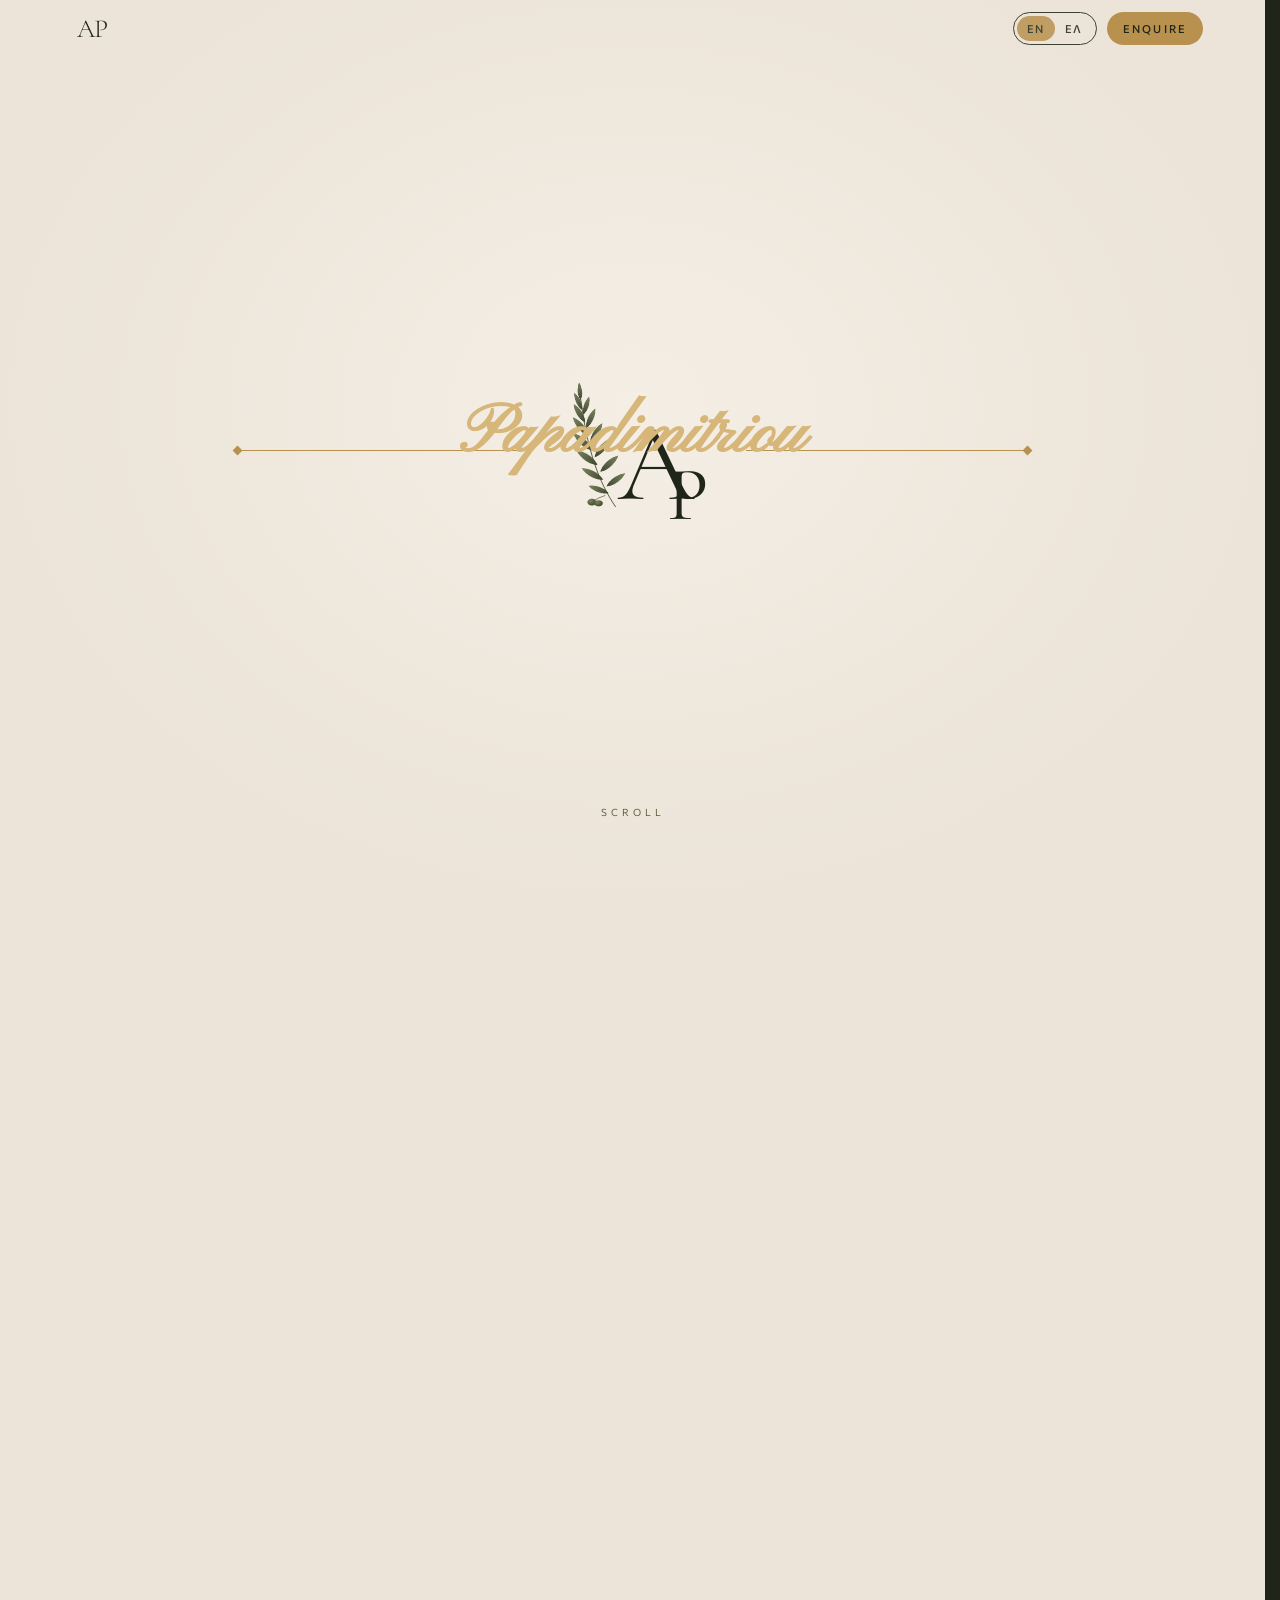
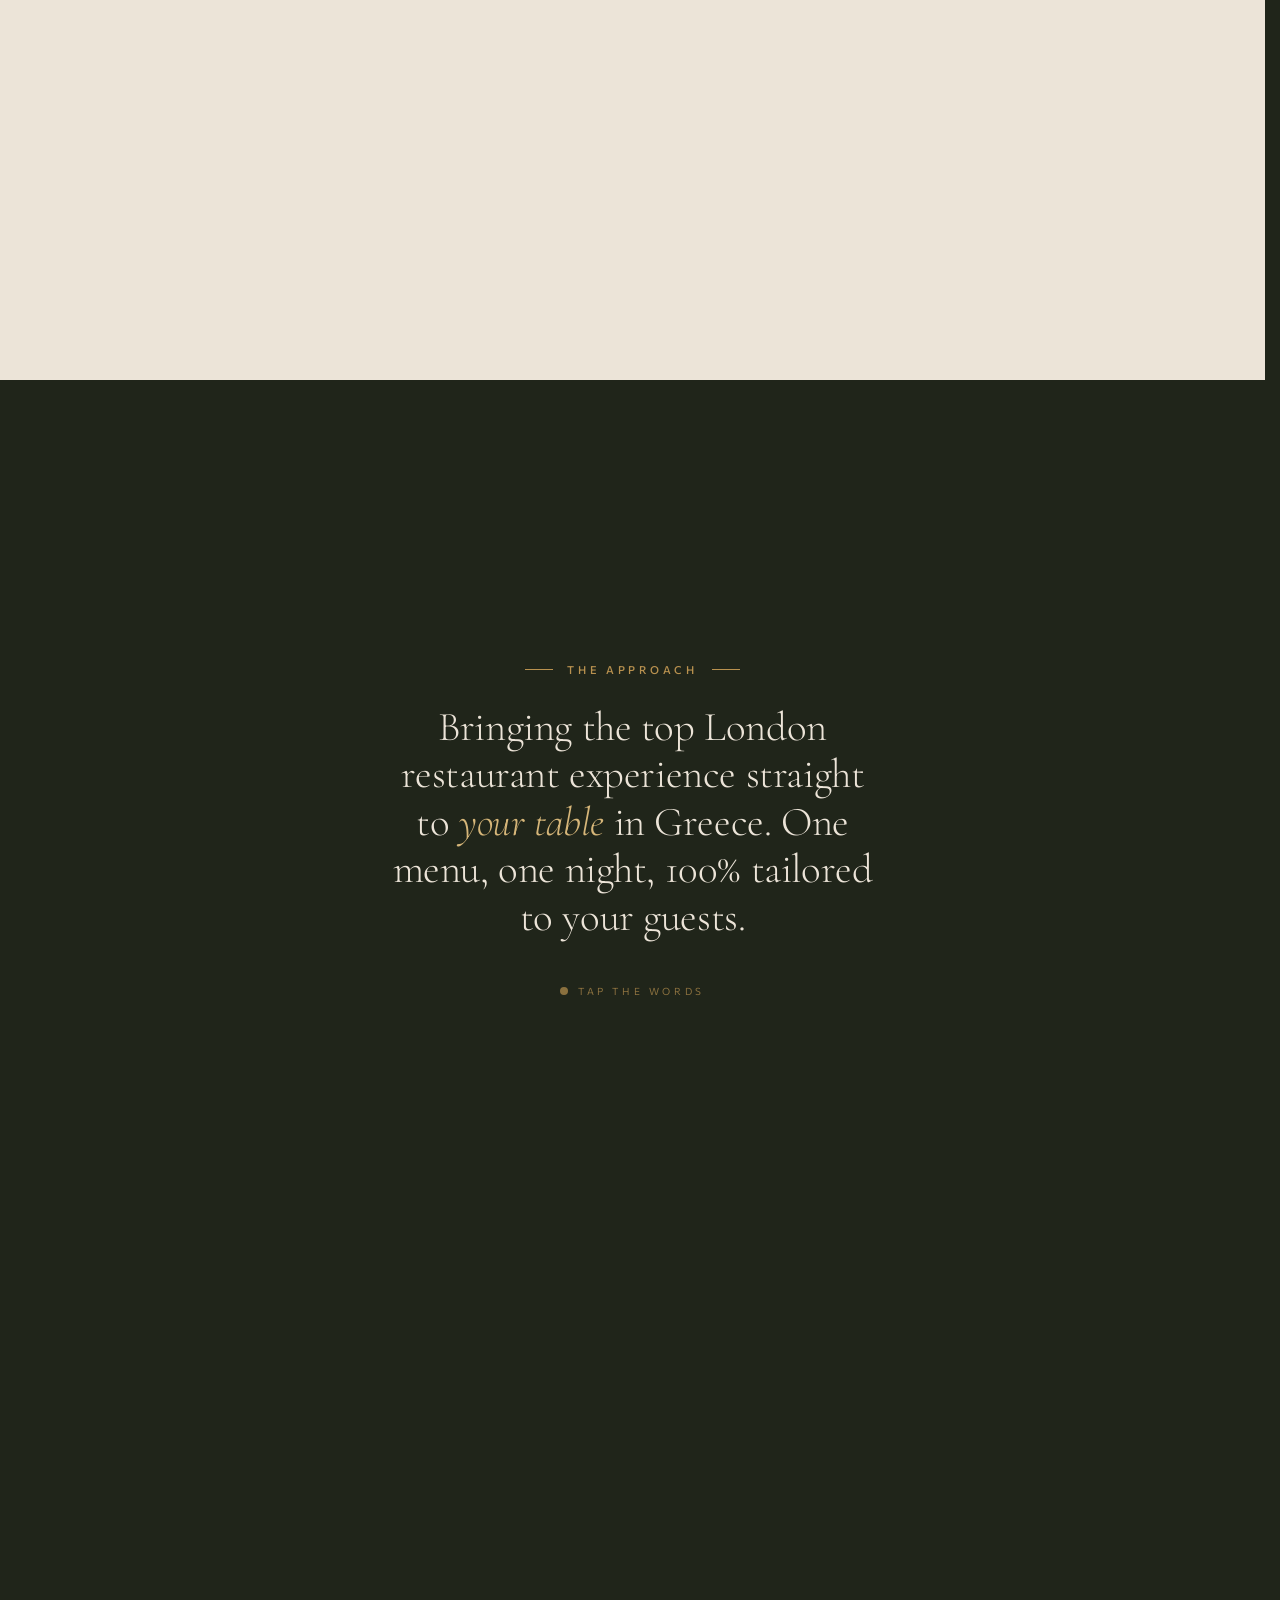
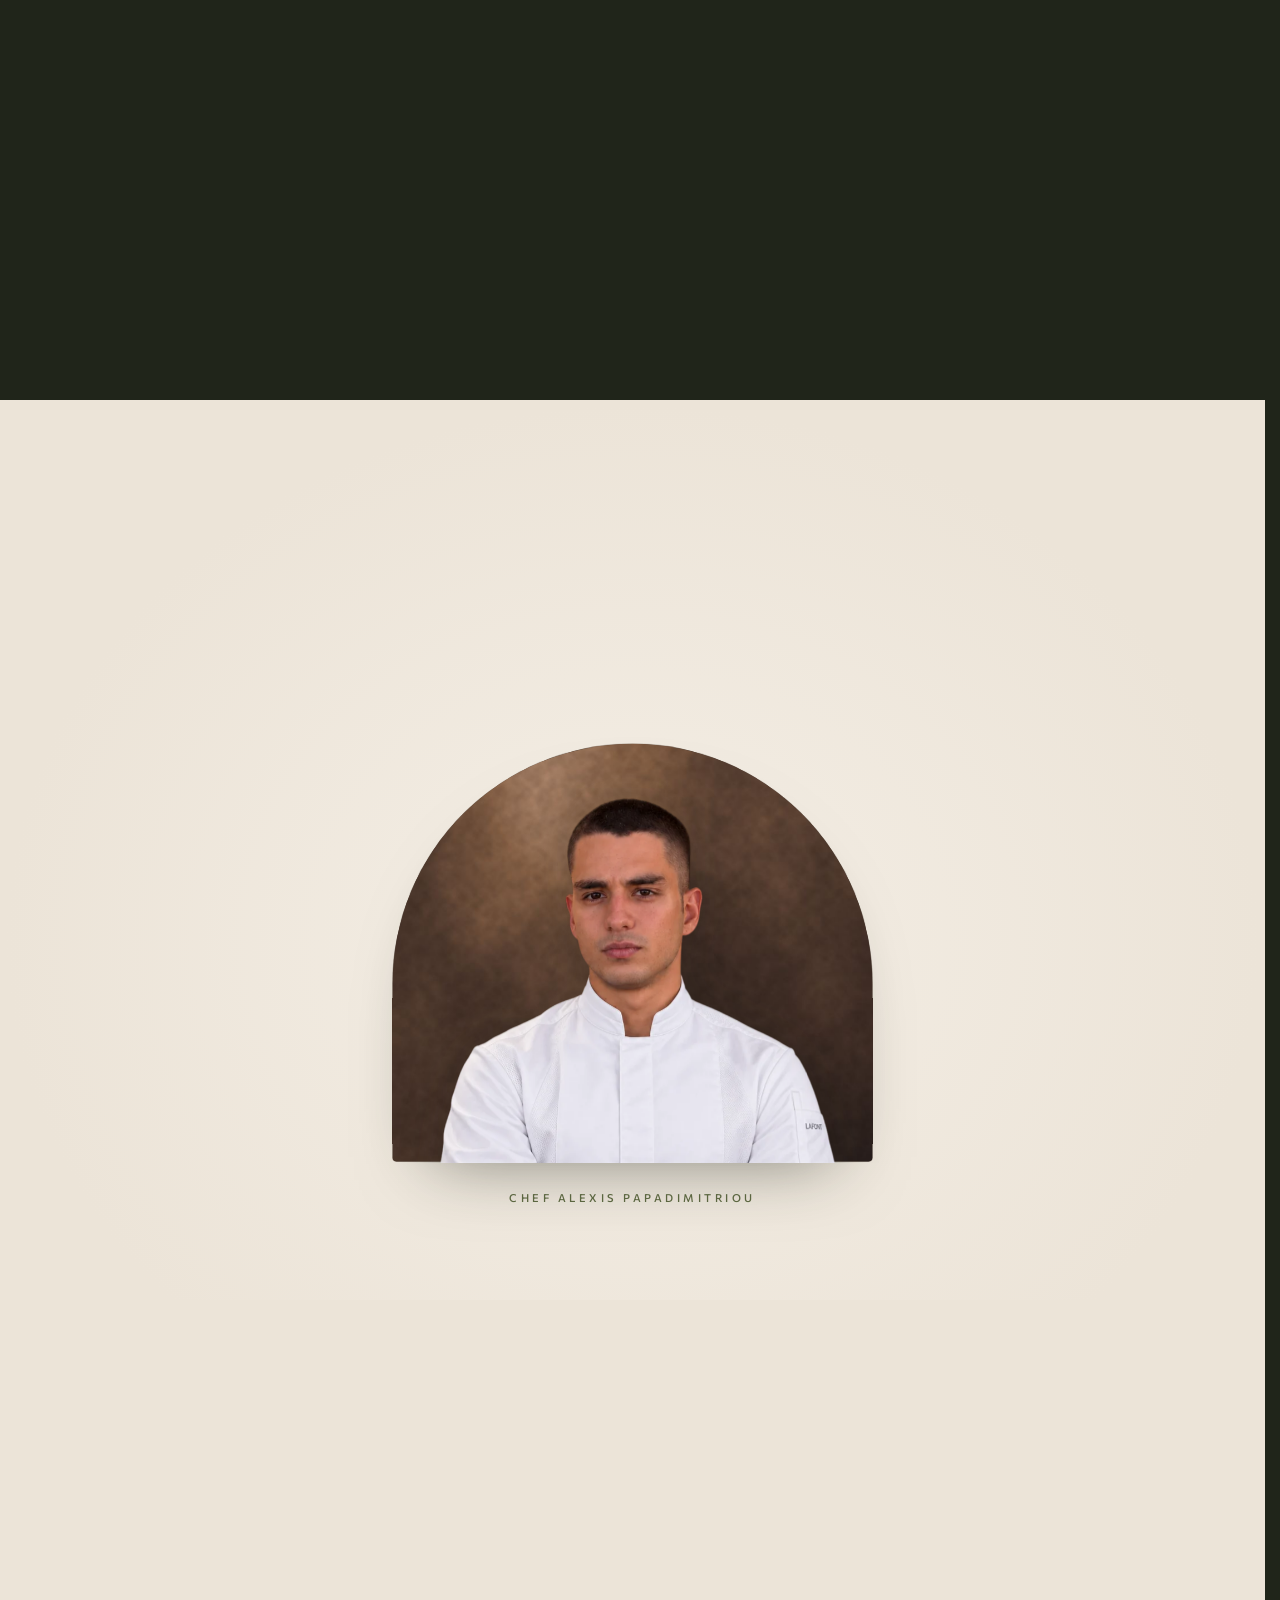
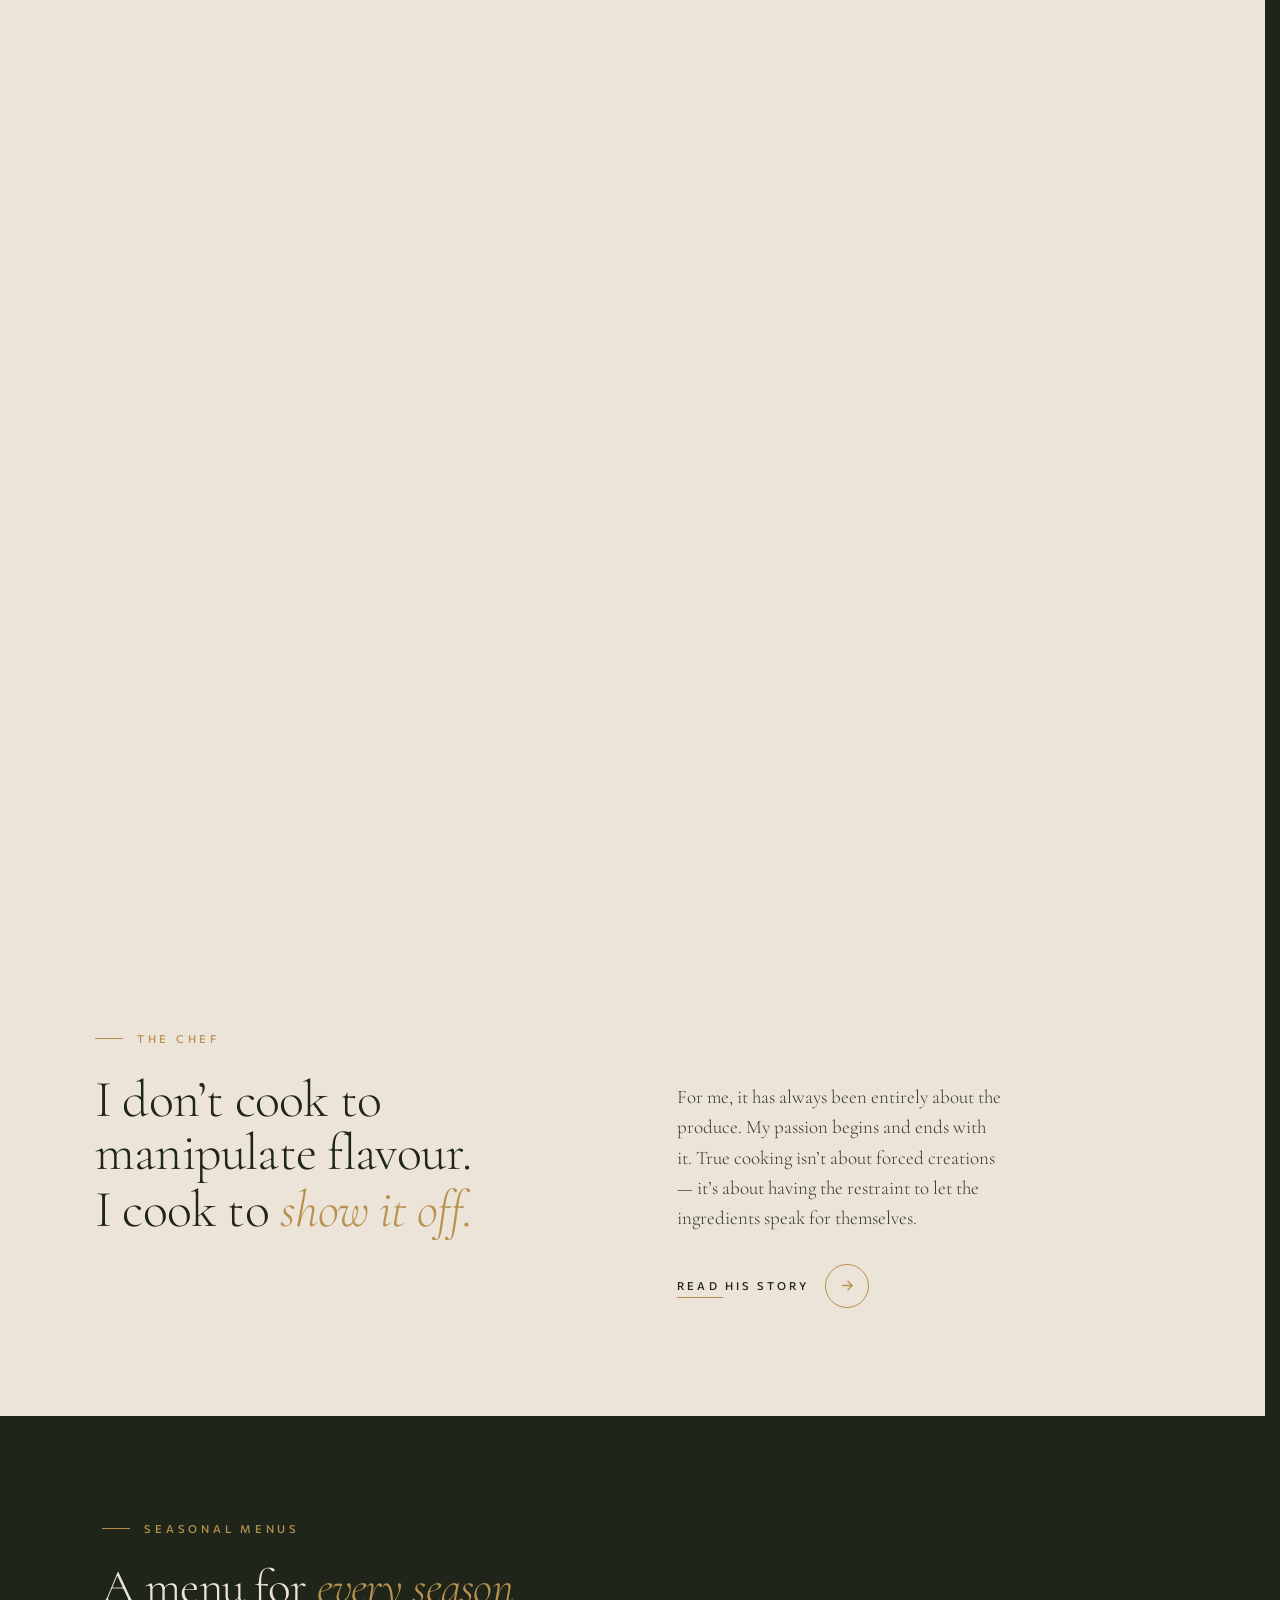
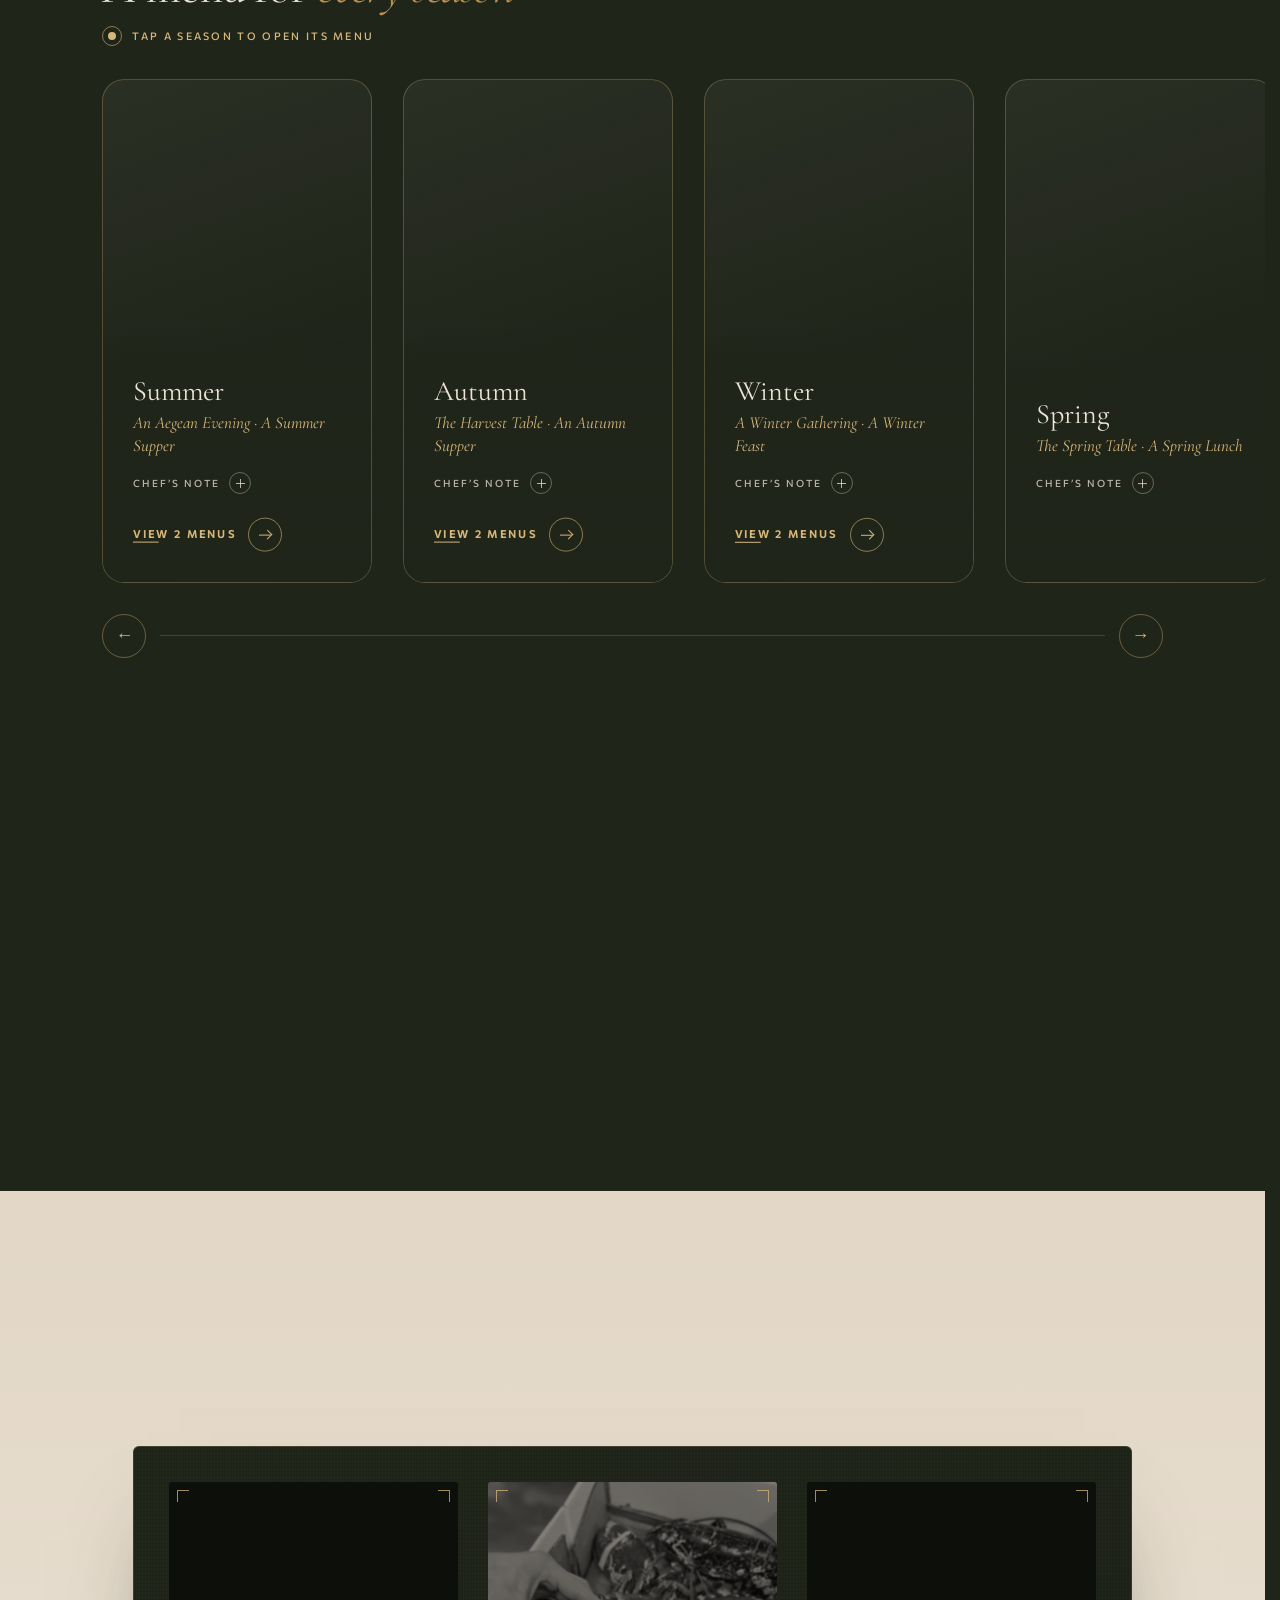
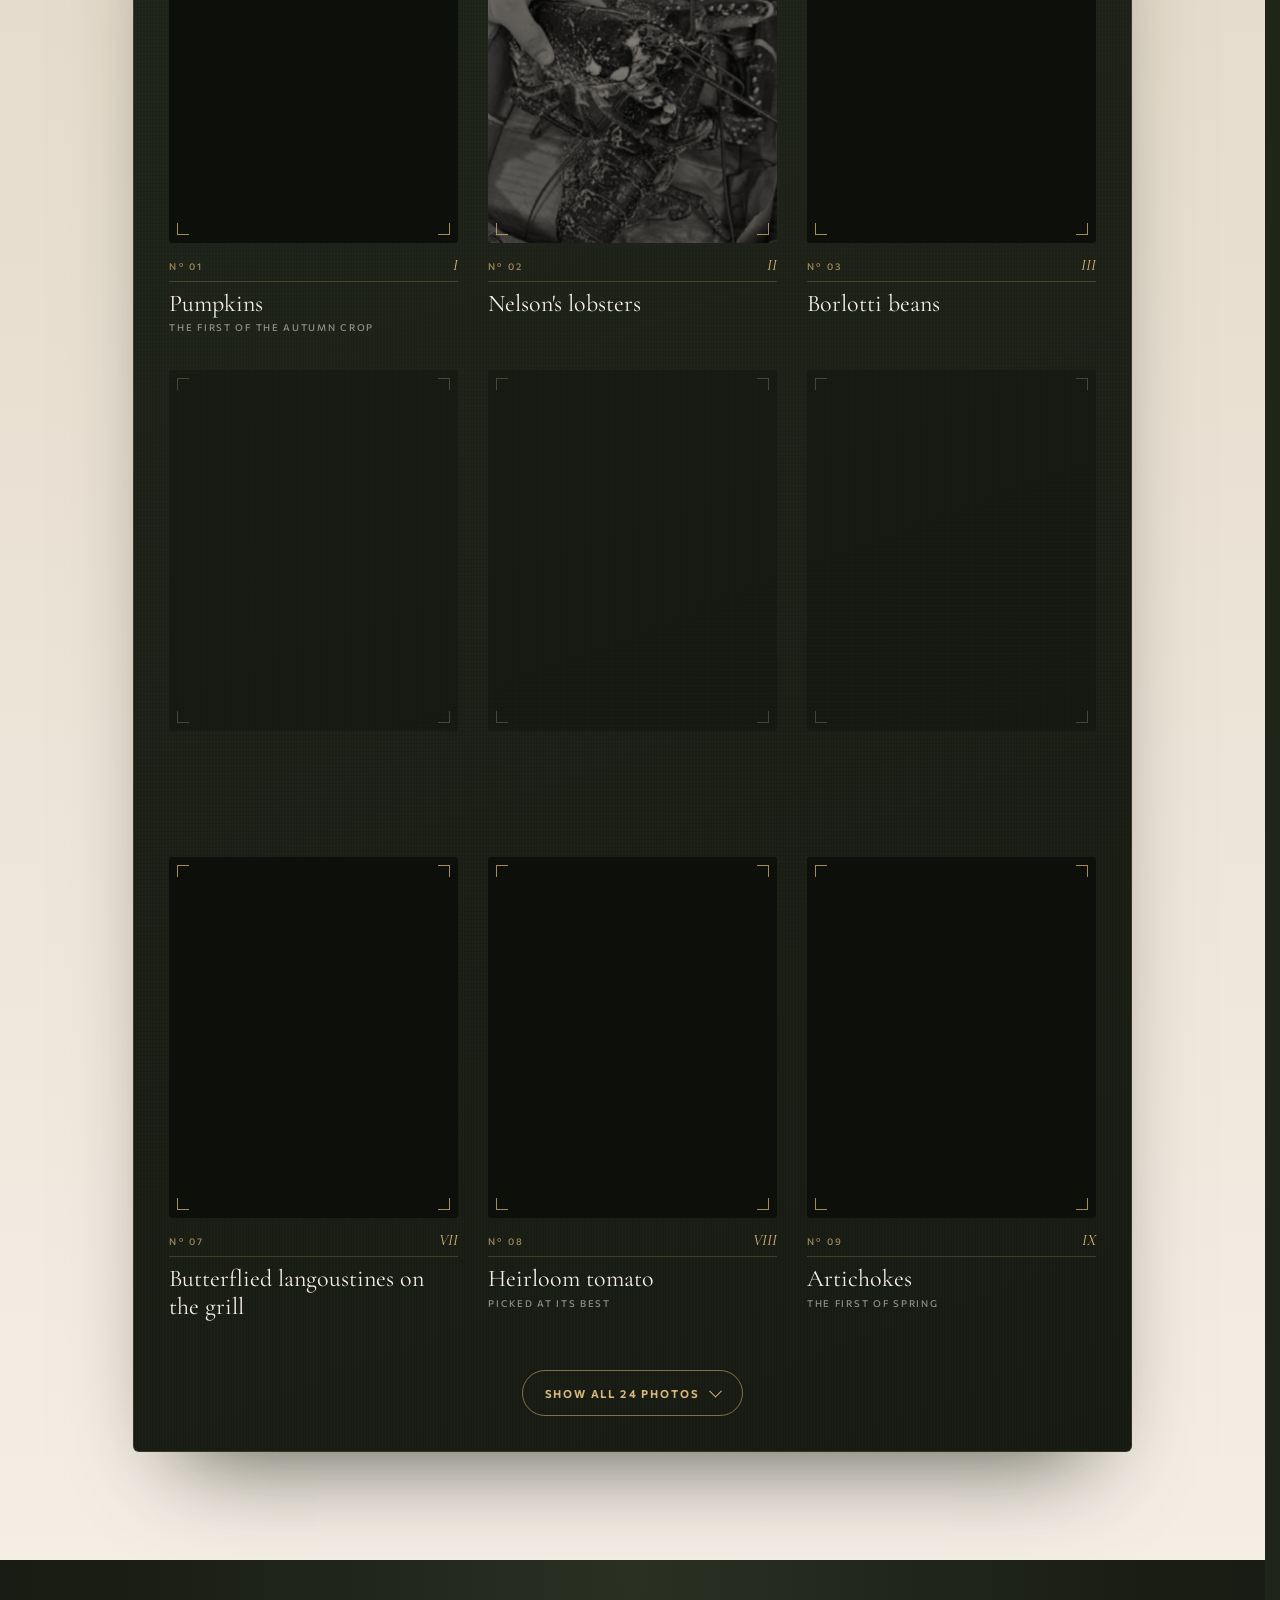
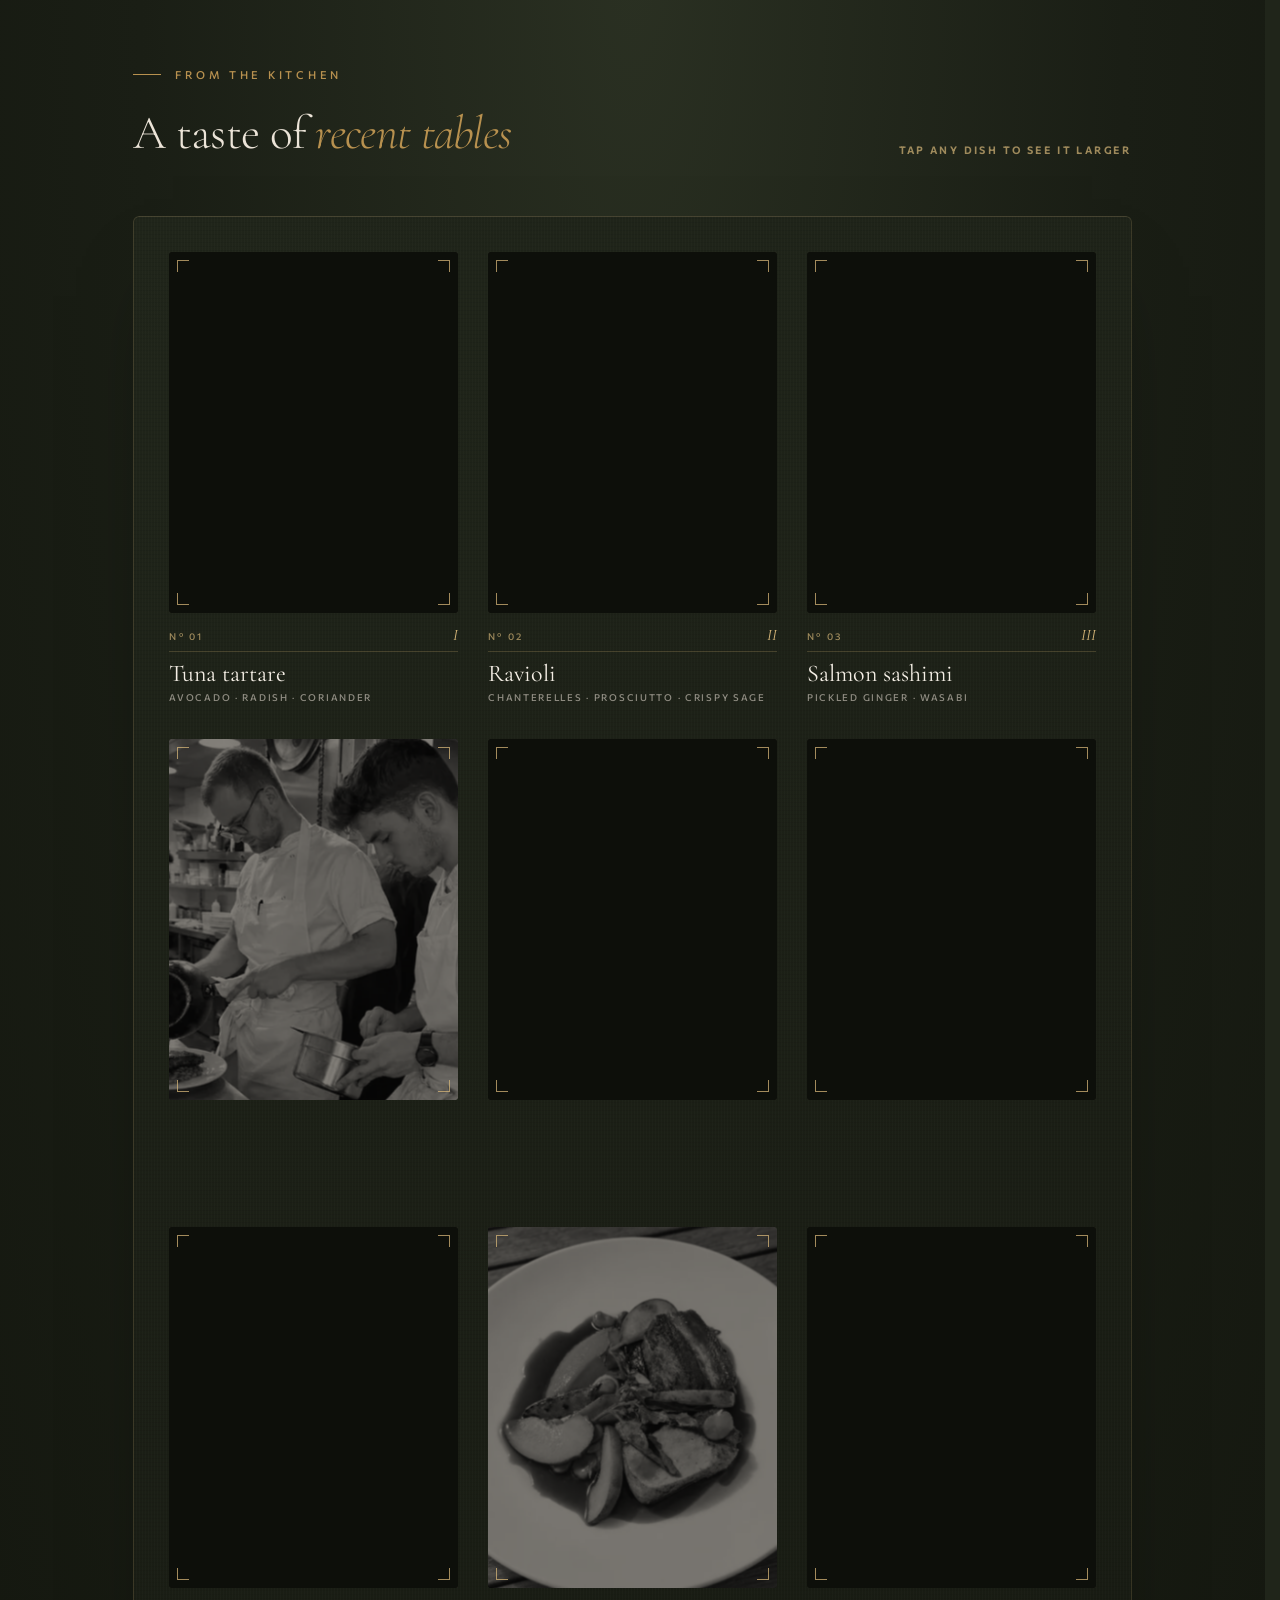
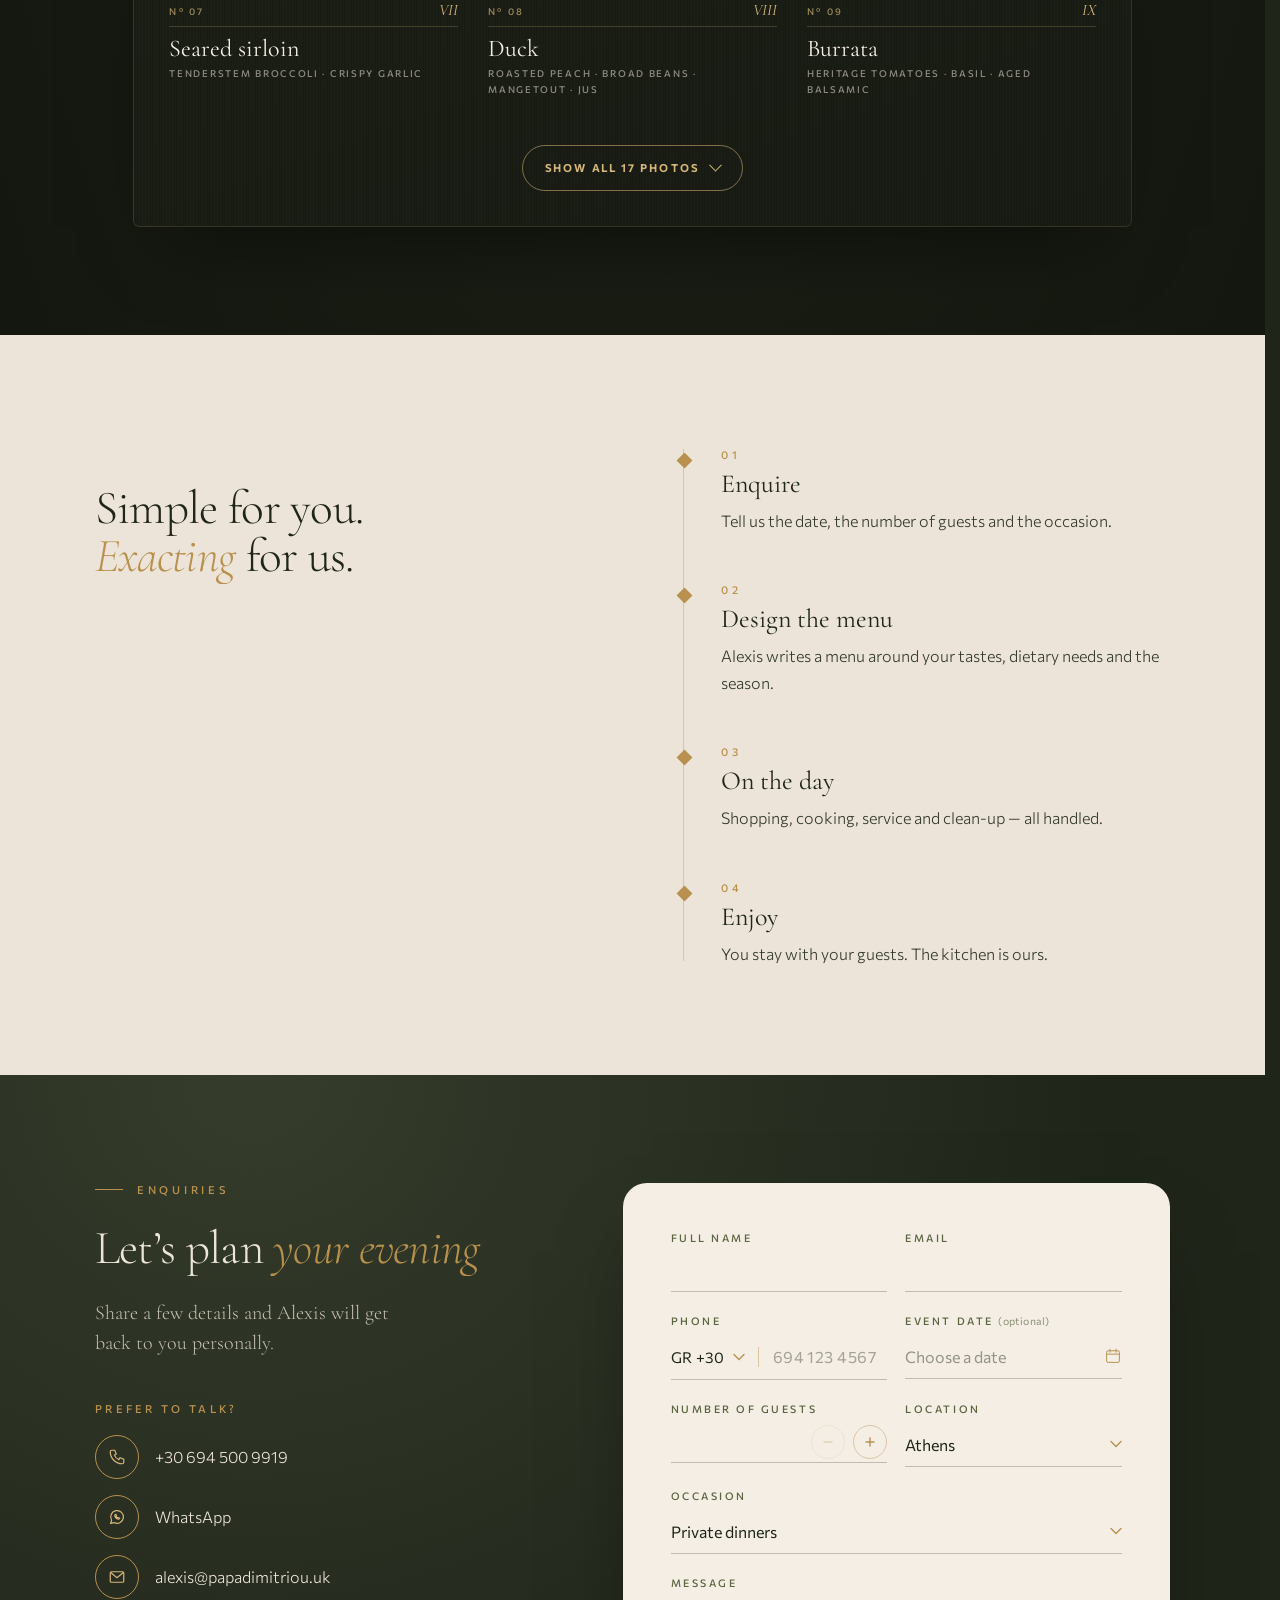
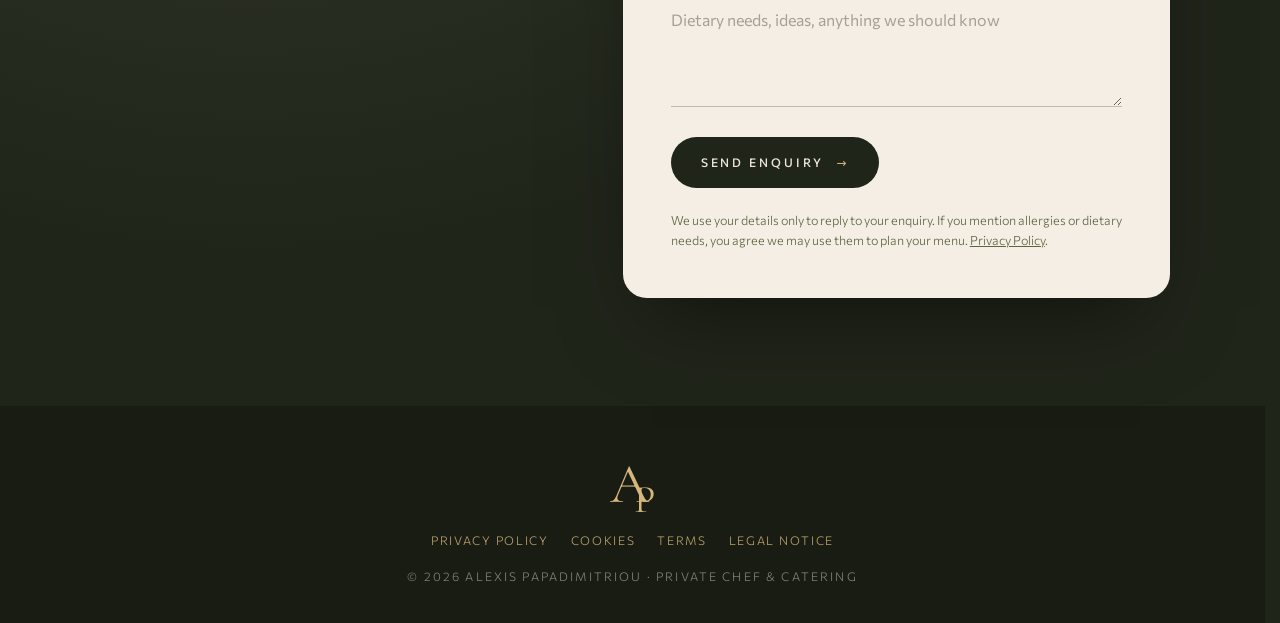
==== commit 1a1d5283: "Redraw the season art as light pen drawings, like the asparagus The engraved look read as heavy and " ====
--- a/index.html
+++ b/index.html
@@ -64,7 +64,6 @@
 <script src="/arrive.js?v=52"></script>
 </head>
 <body>
-<div class="hc hc-in" aria-hidden="true"><i class="hc-disc"></i><span class="hc-ap">A<span>P</span></span></div>
 
 <svg width="0" height="0" style="position:absolute" aria-hidden="true">
   <defs>
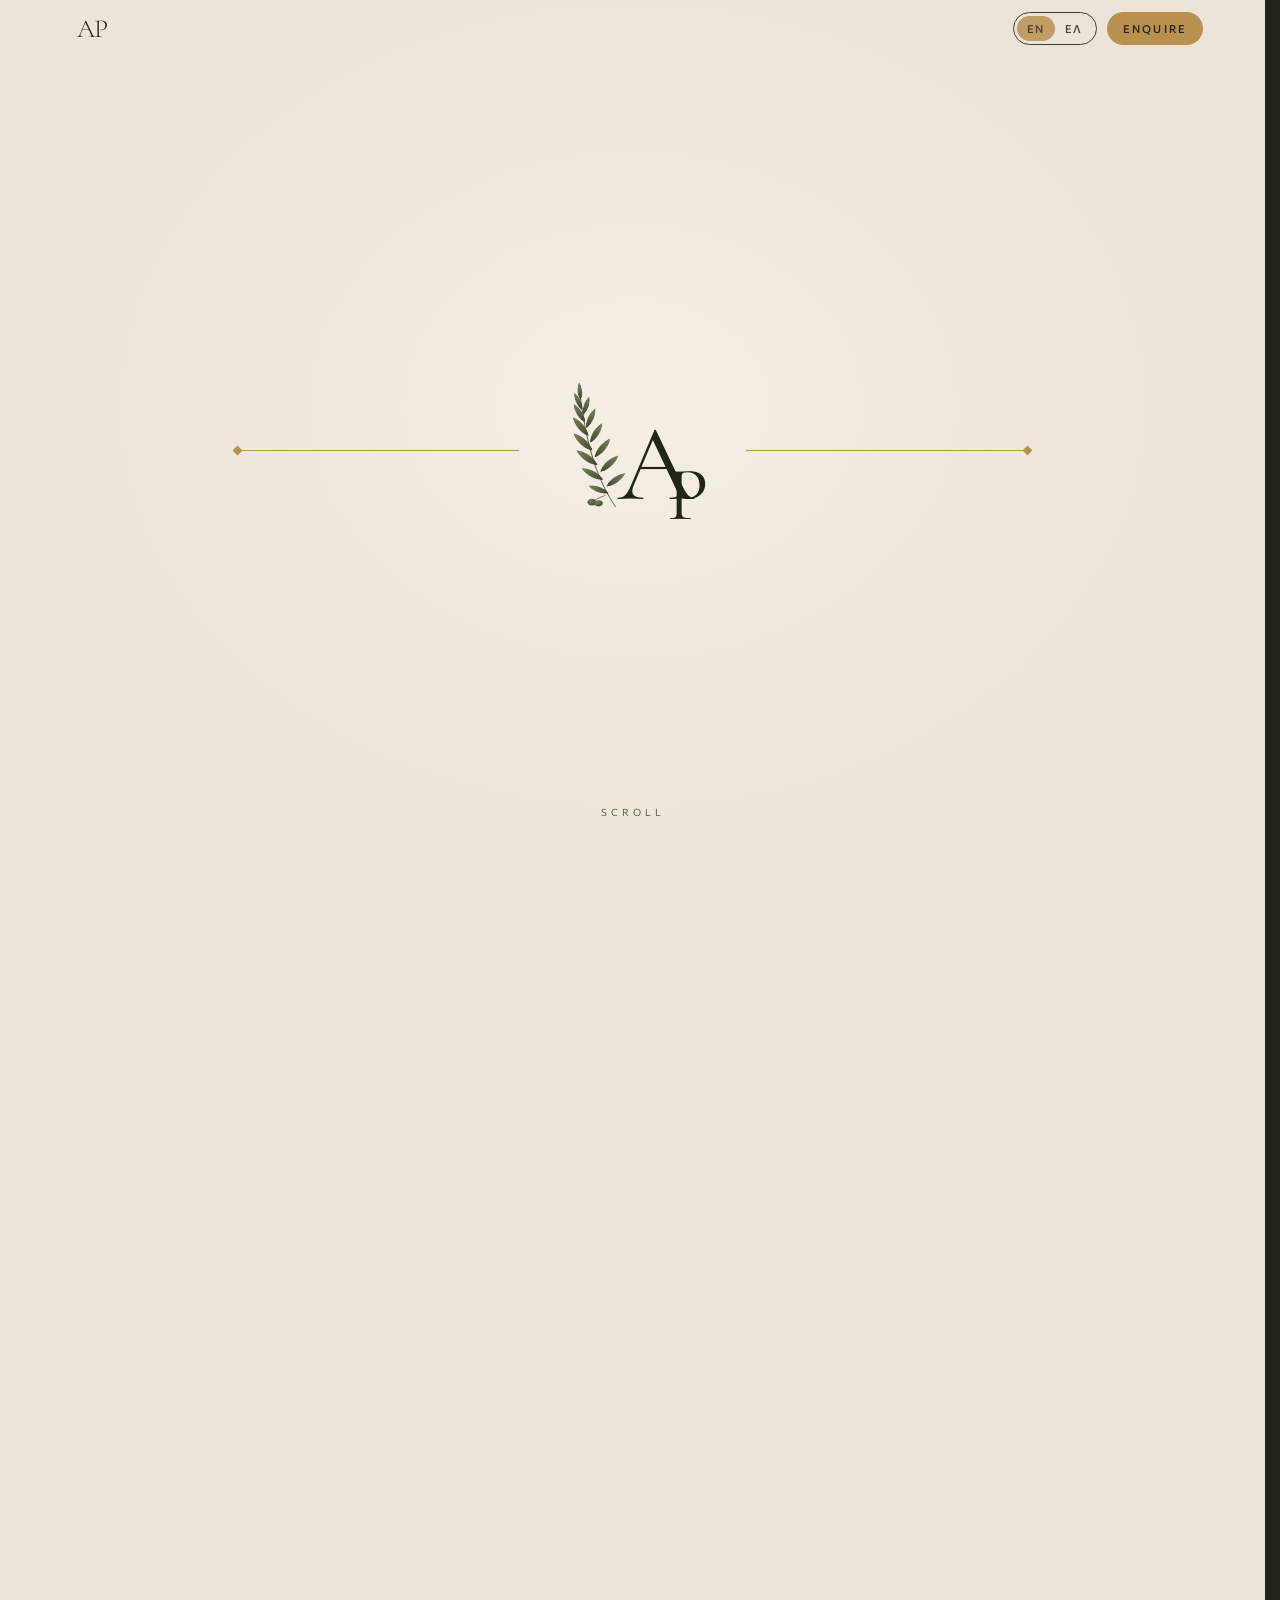
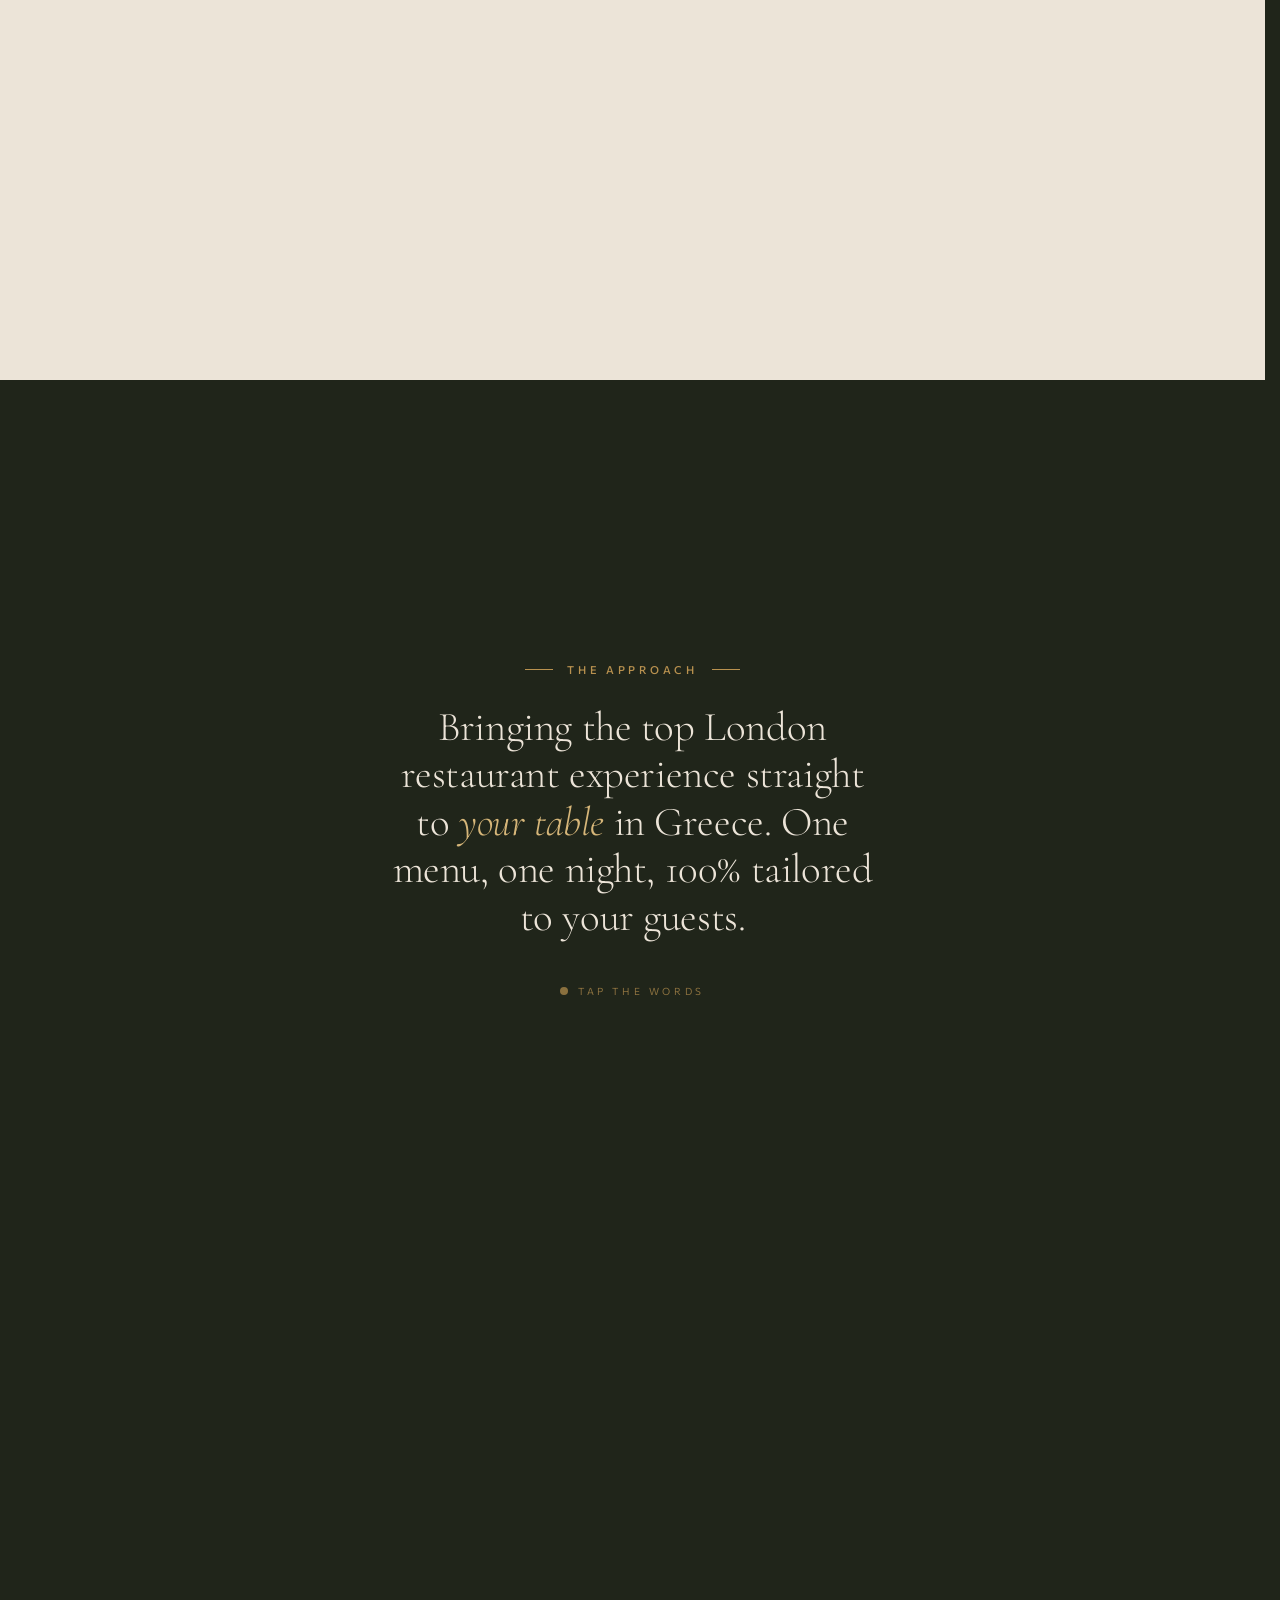
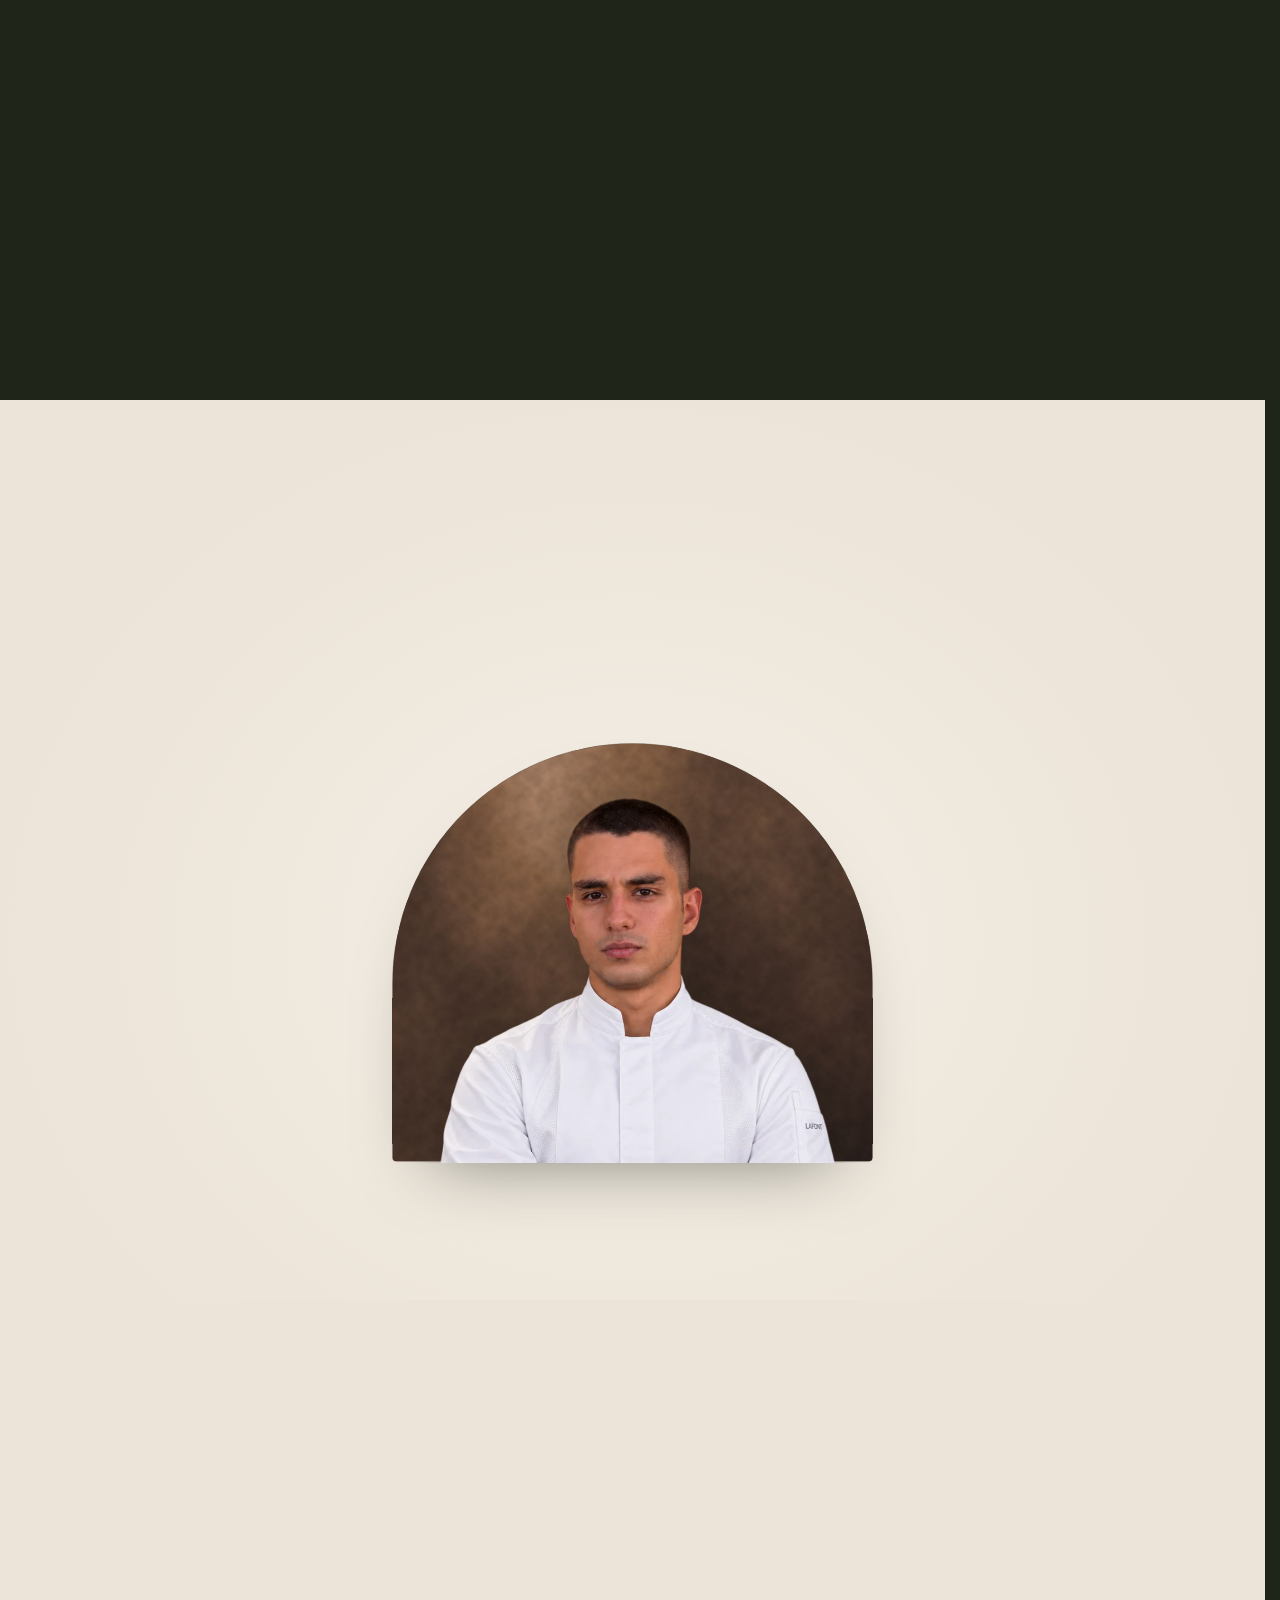
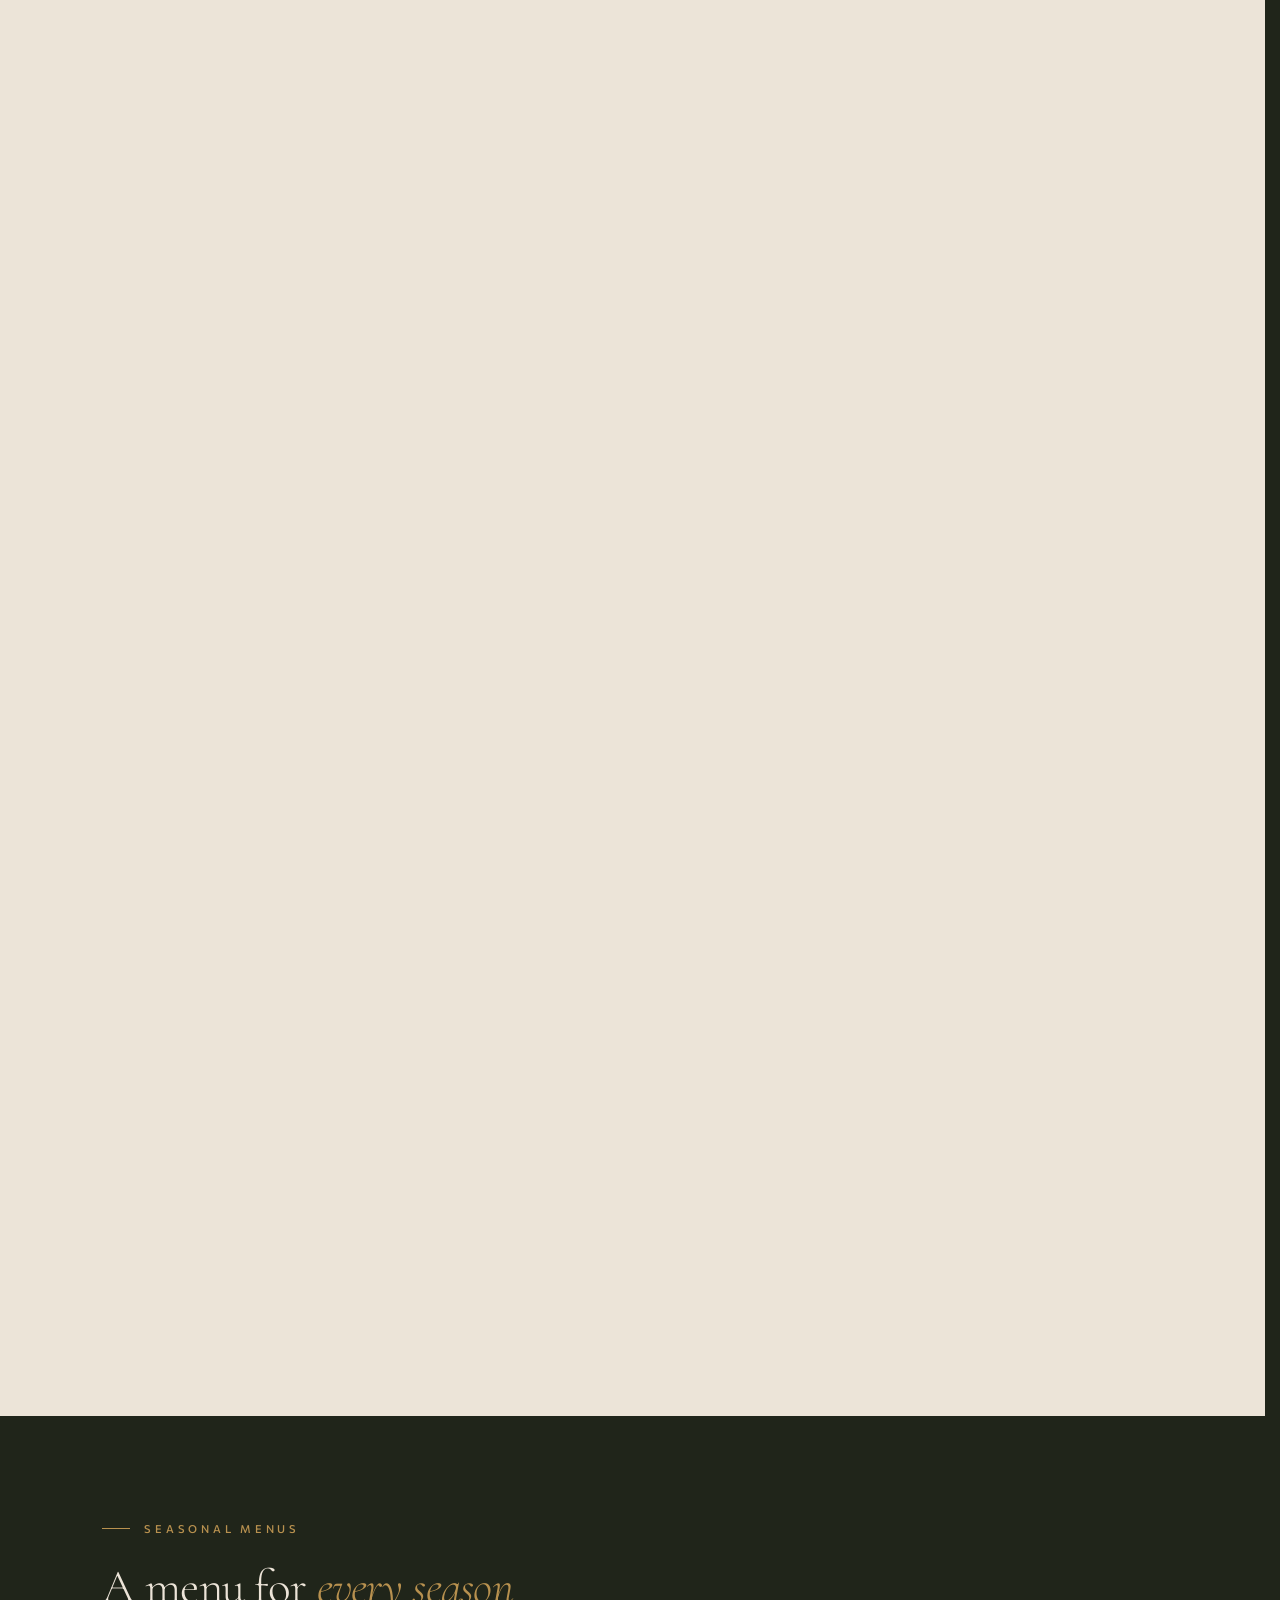
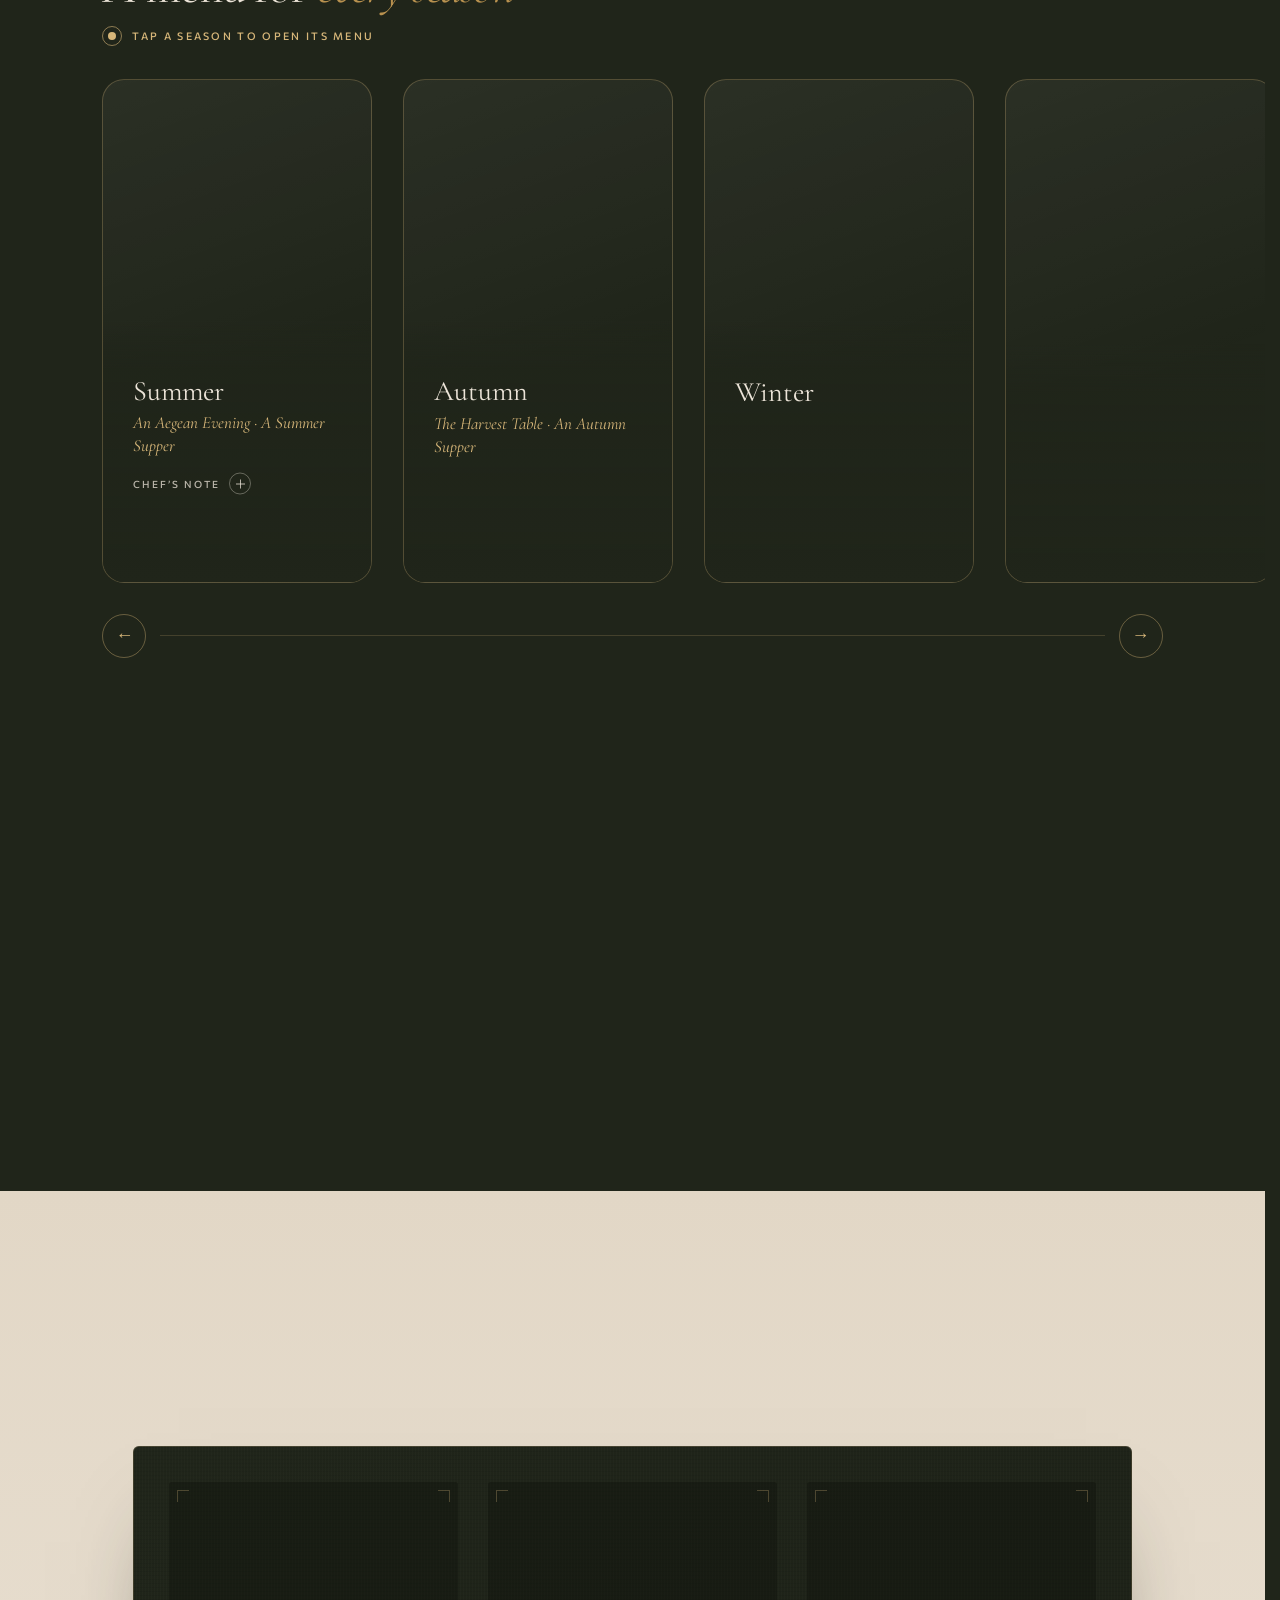
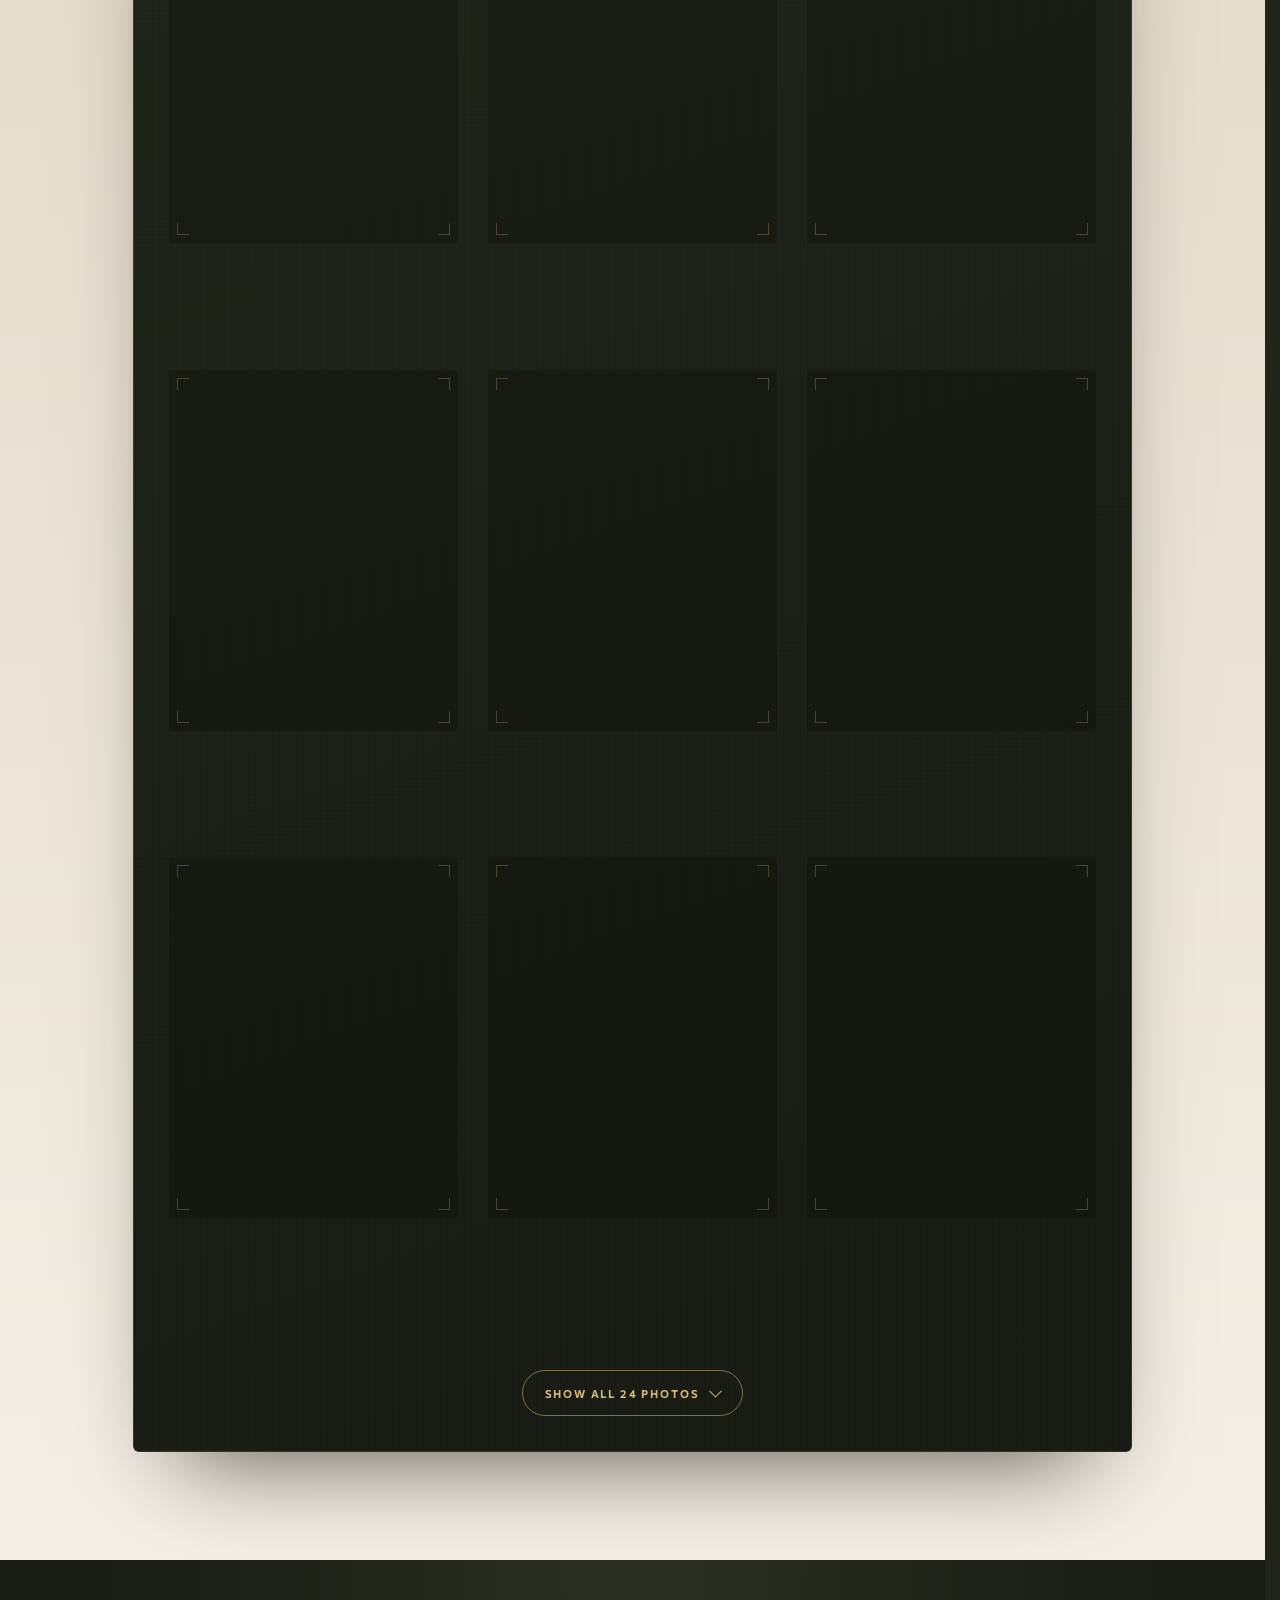
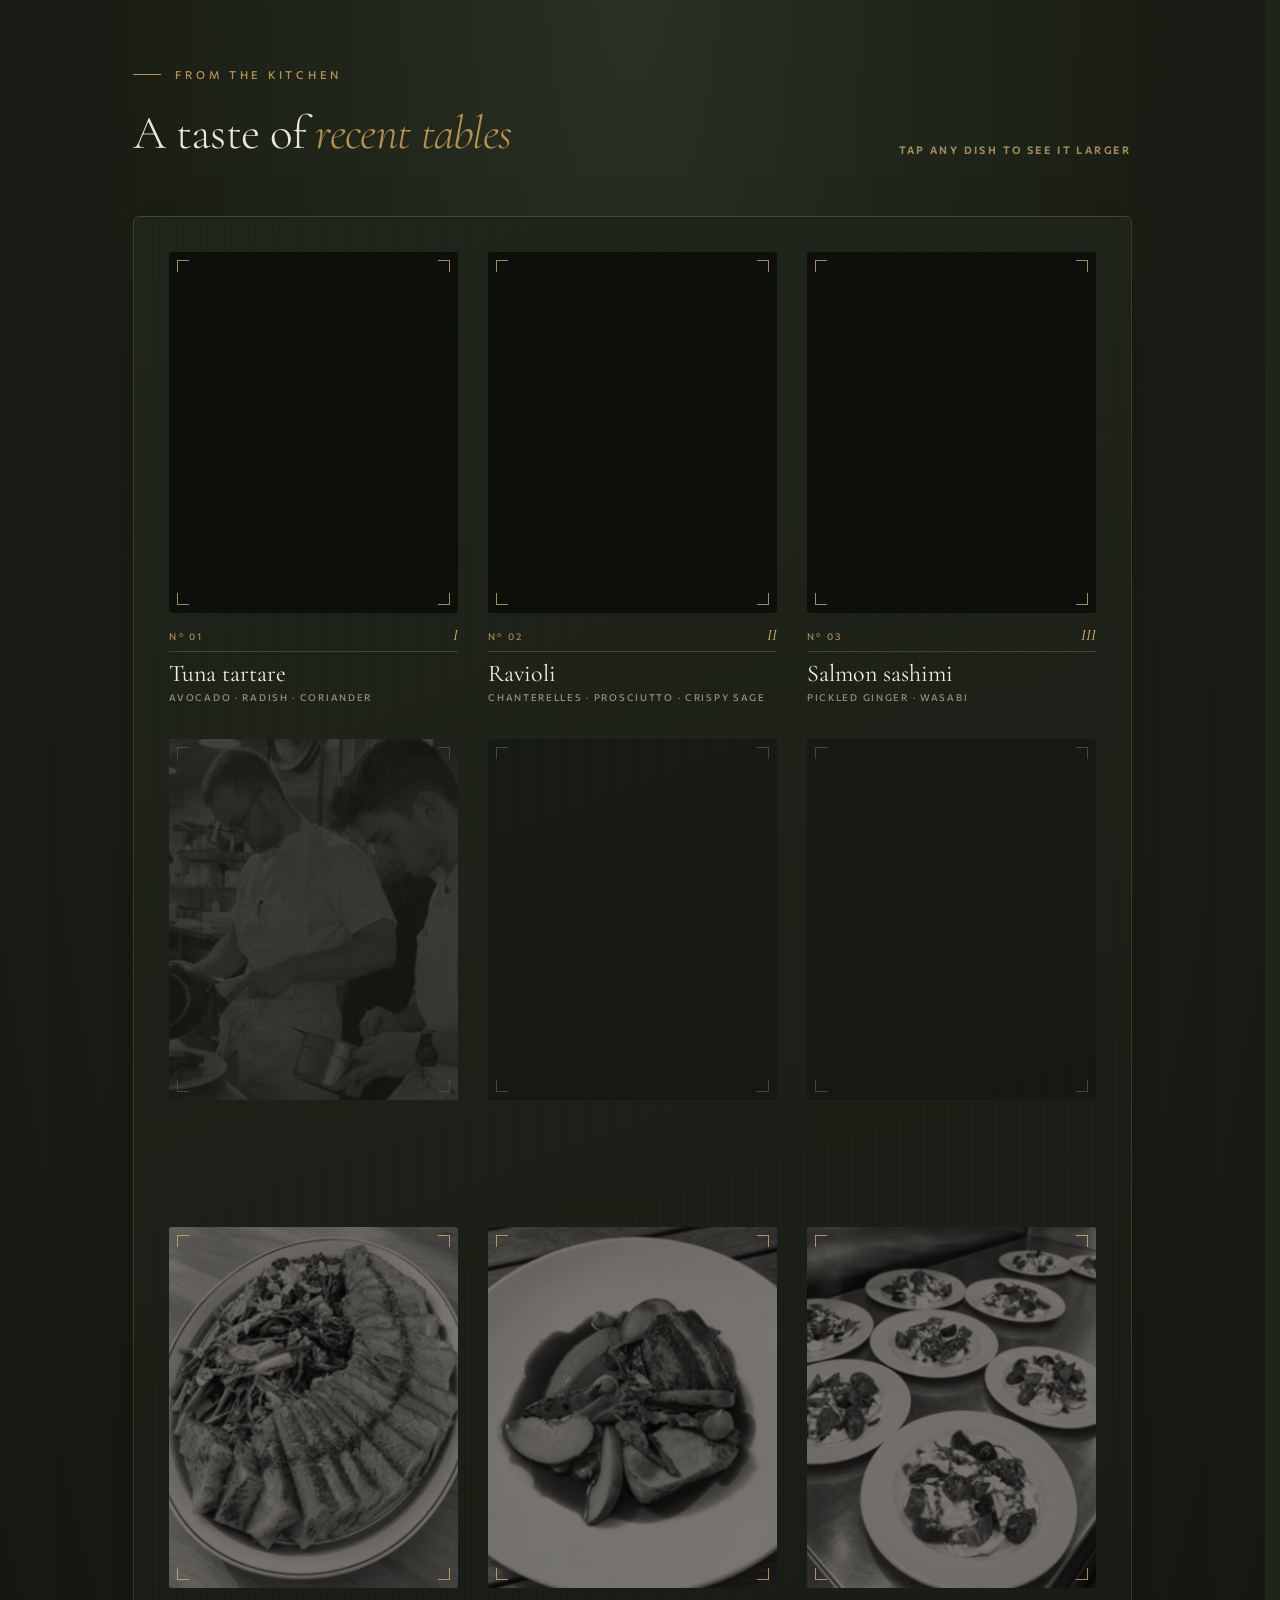
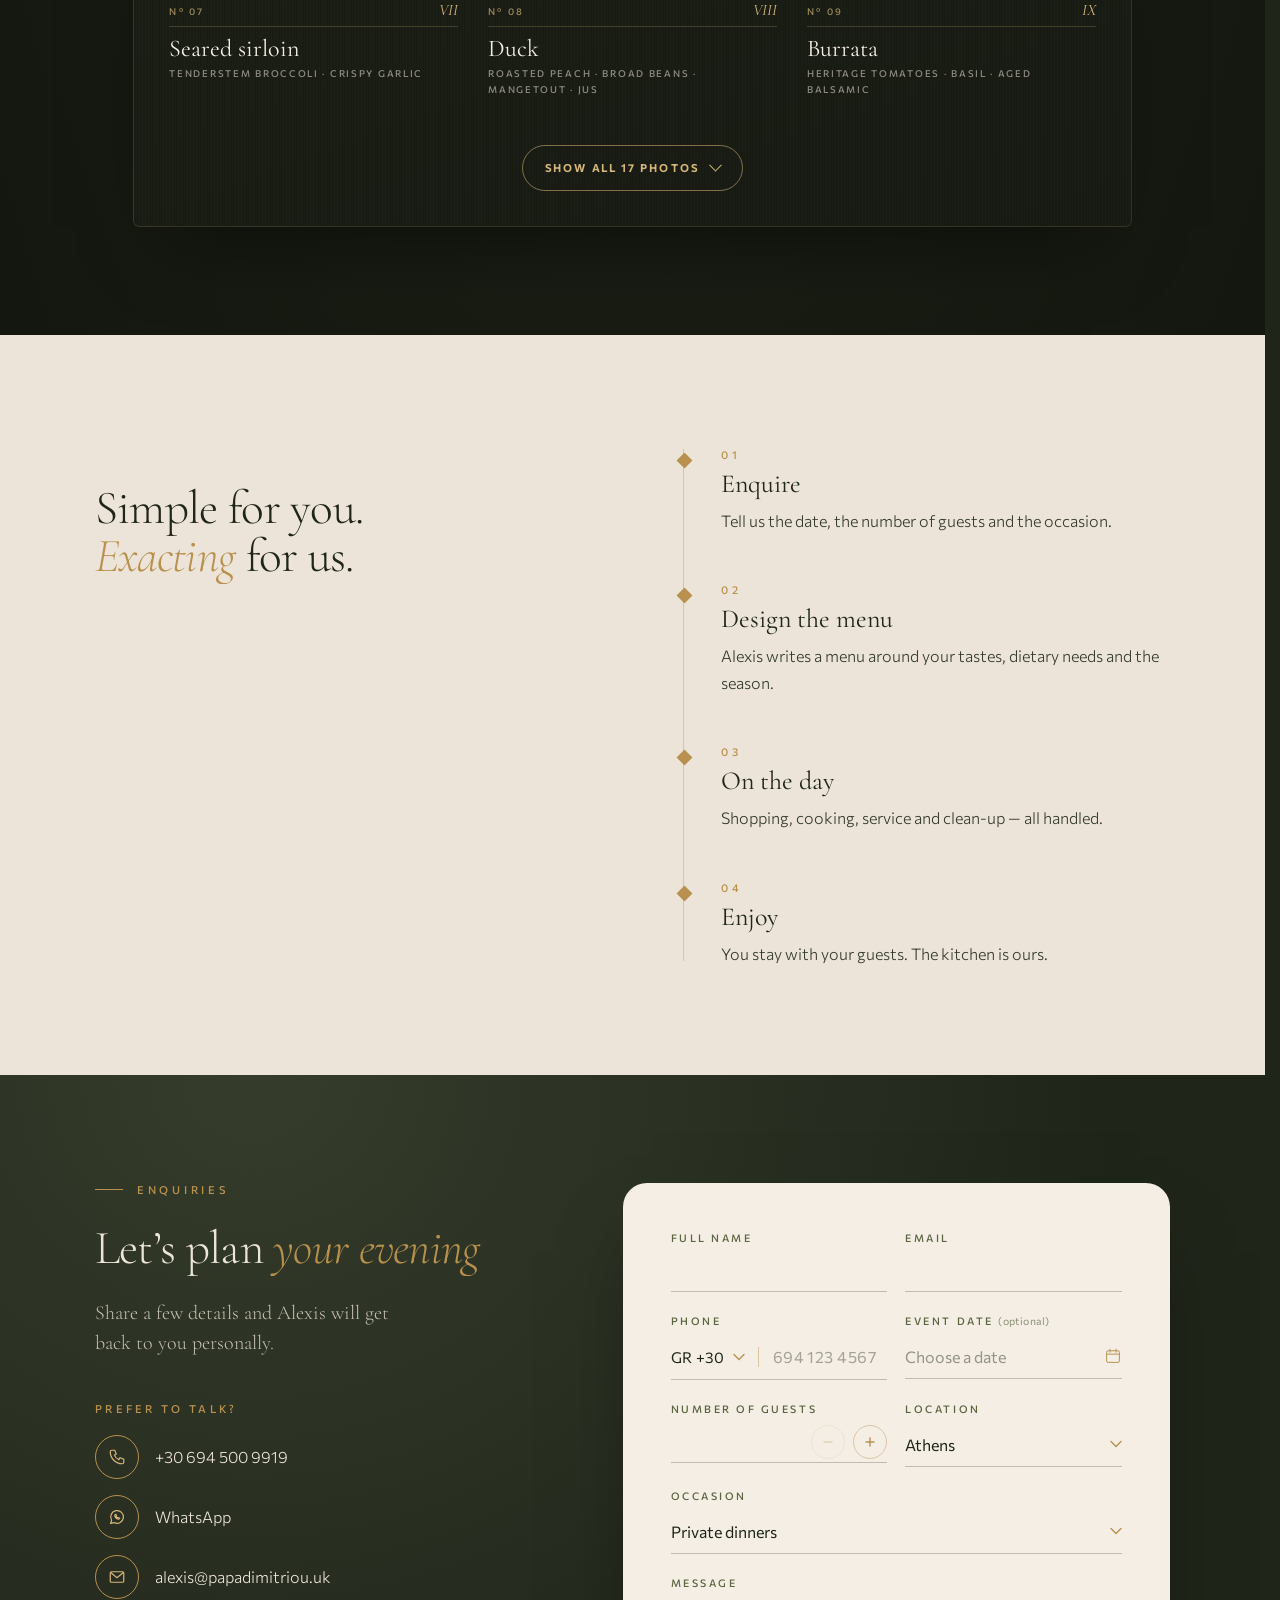
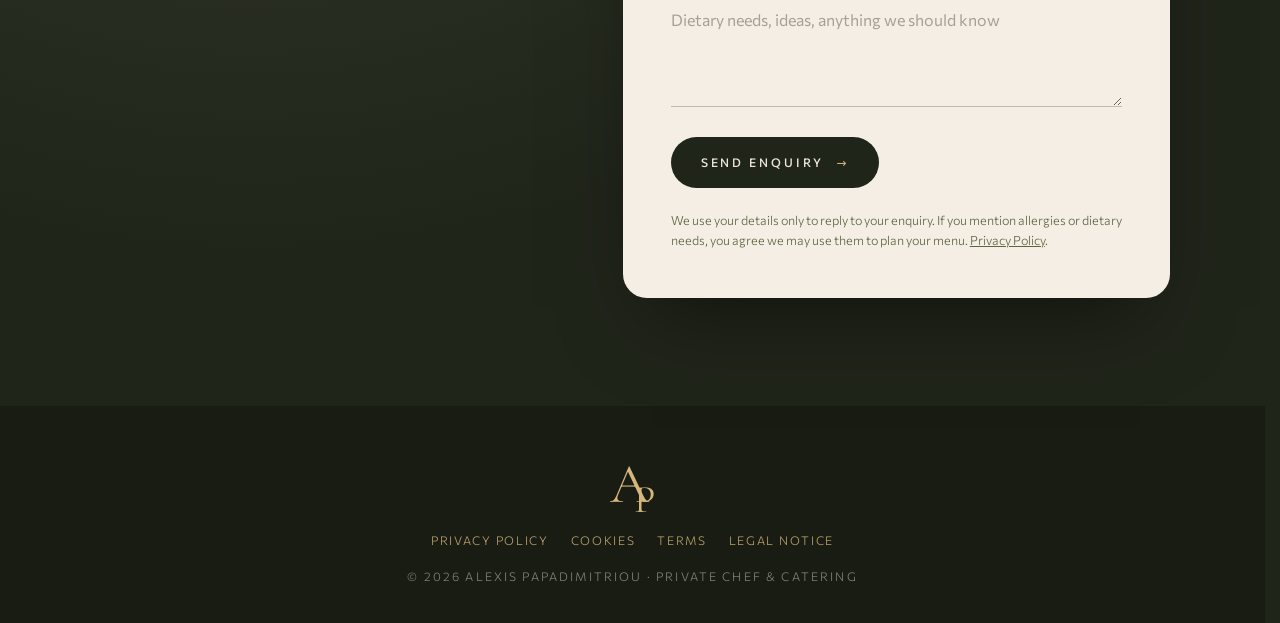
==== commit f06fa161: "Merge pull request #22 from alexispapadim/claude/project-thread-m49thj About page: AP logo plays the" ====
--- a/index.html
+++ b/index.html
@@ -64,6 +64,7 @@
 <script src="/arrive.js?v=52"></script>
 </head>
 <body>
+<div class="hc hc-in" aria-hidden="true"><i class="hc-disc"></i><span class="hc-ap">A<span>P</span></span></div>
 
 <svg width="0" height="0" style="position:absolute" aria-hidden="true">
   <defs>
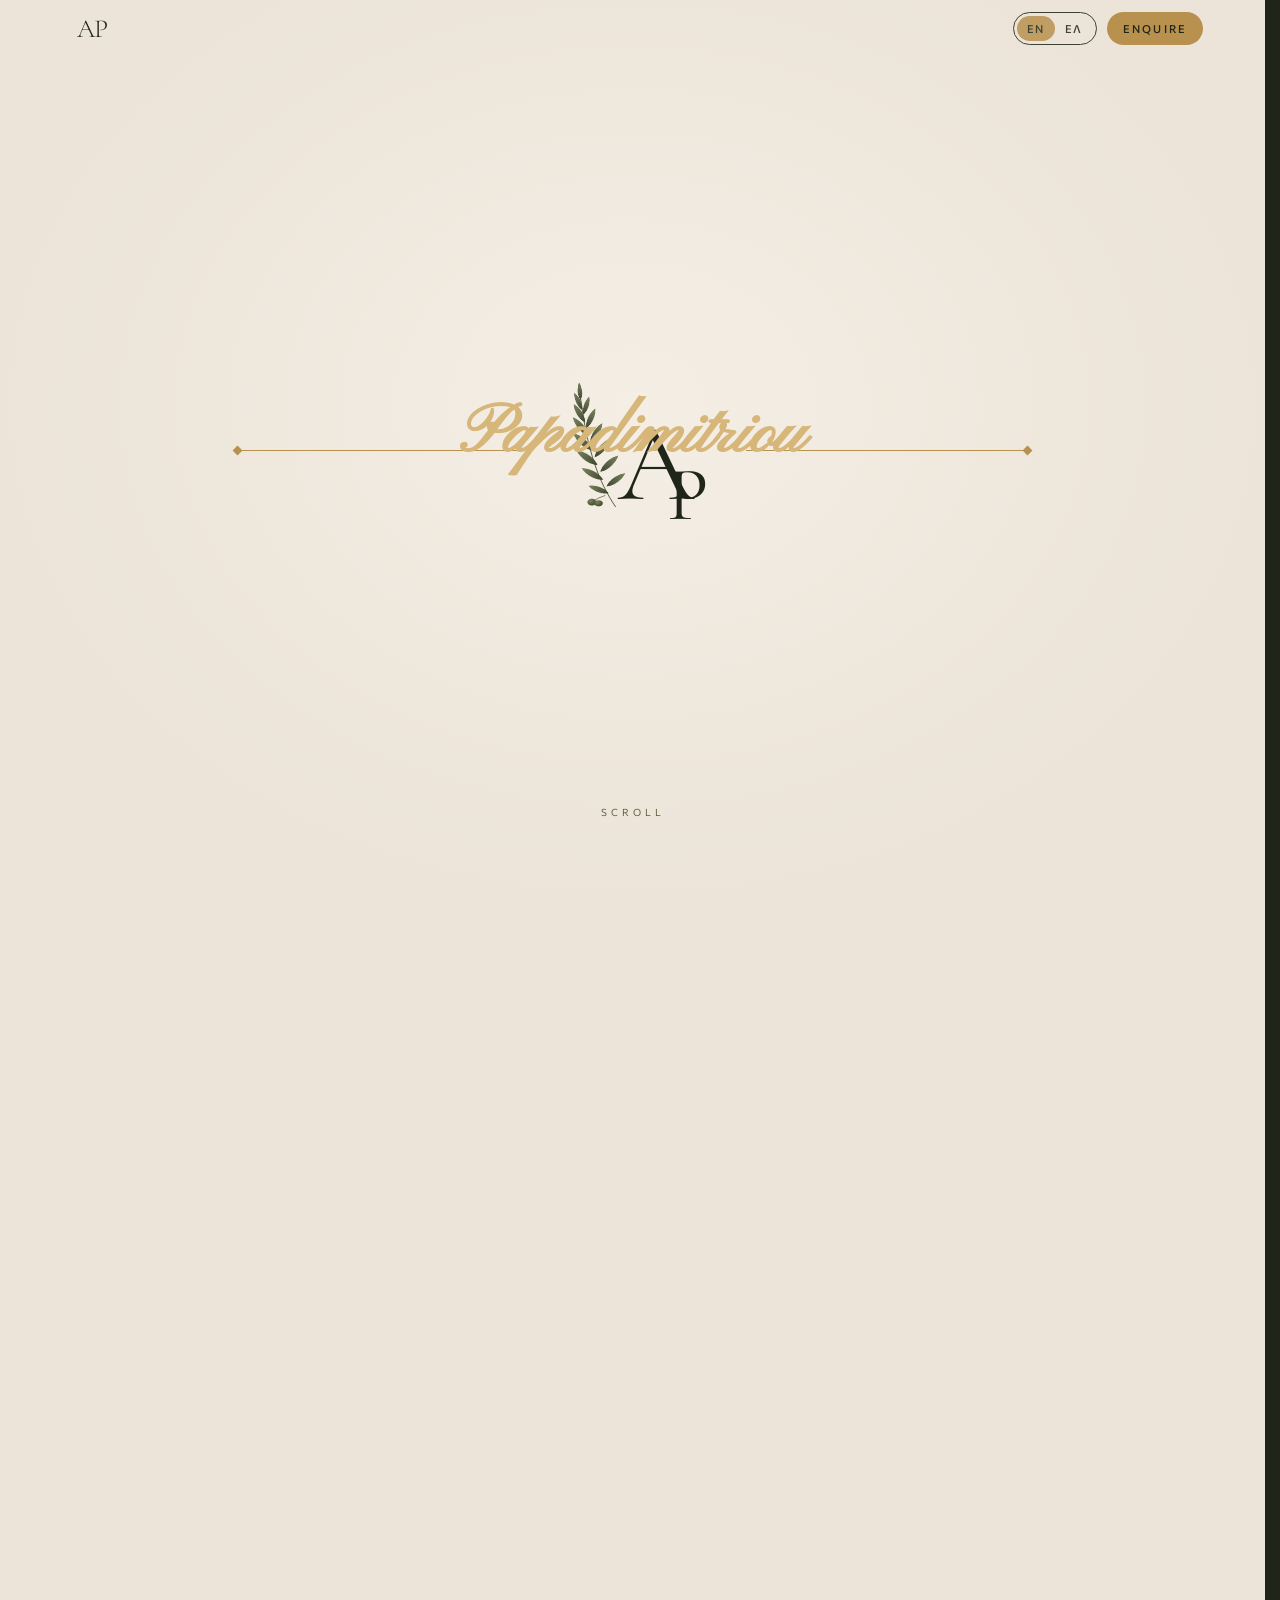
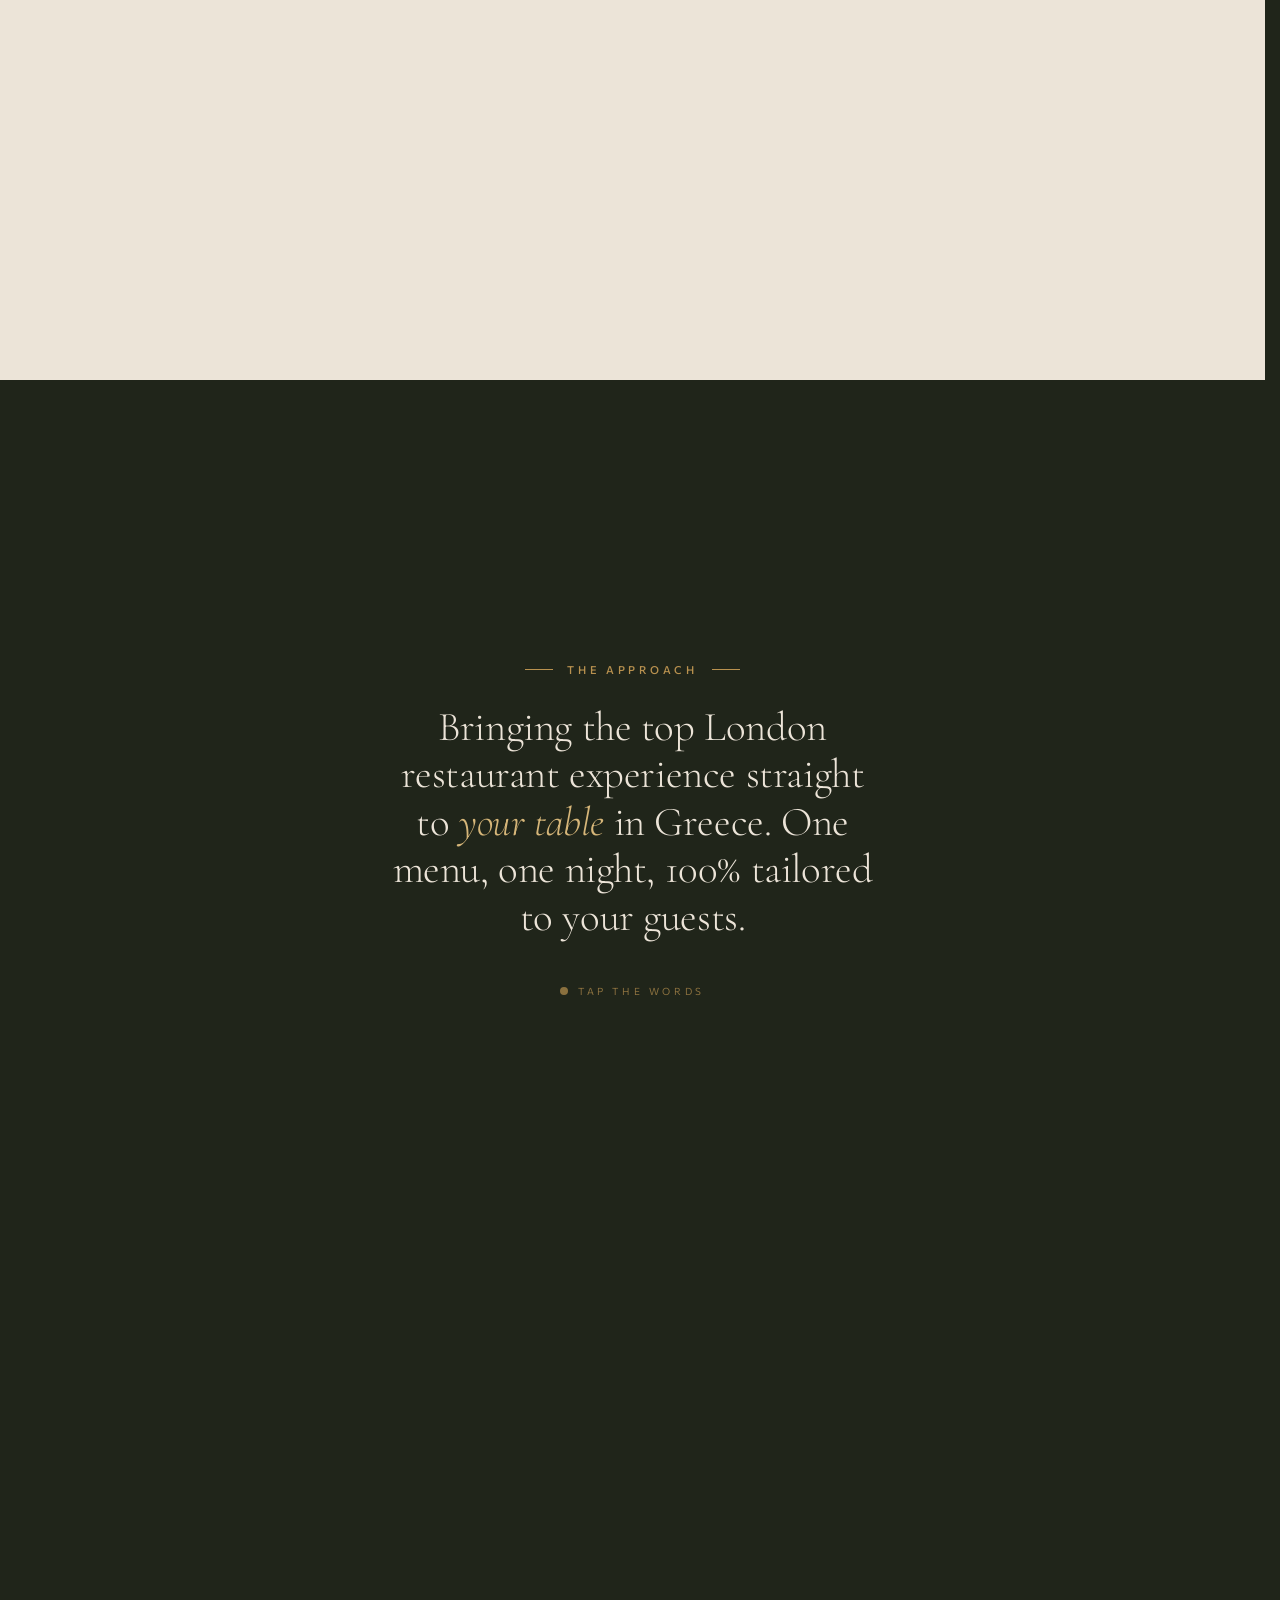
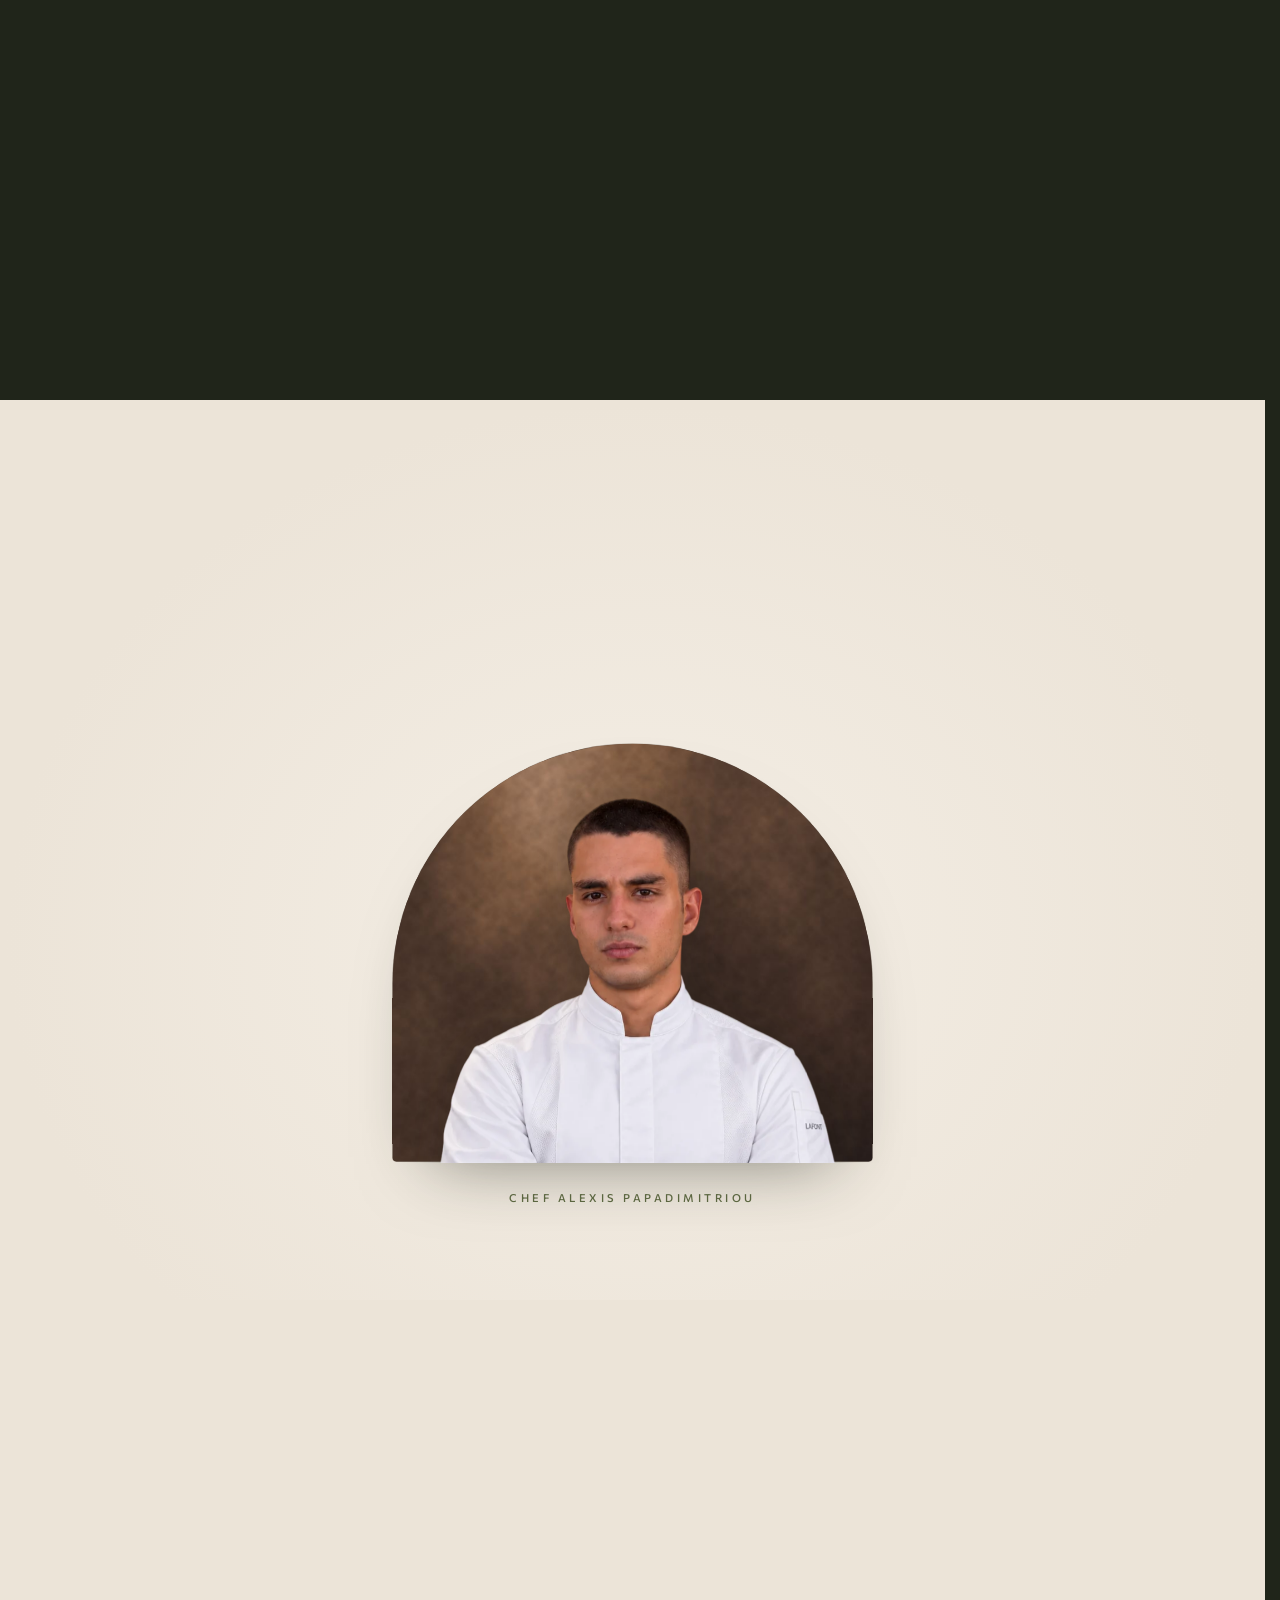
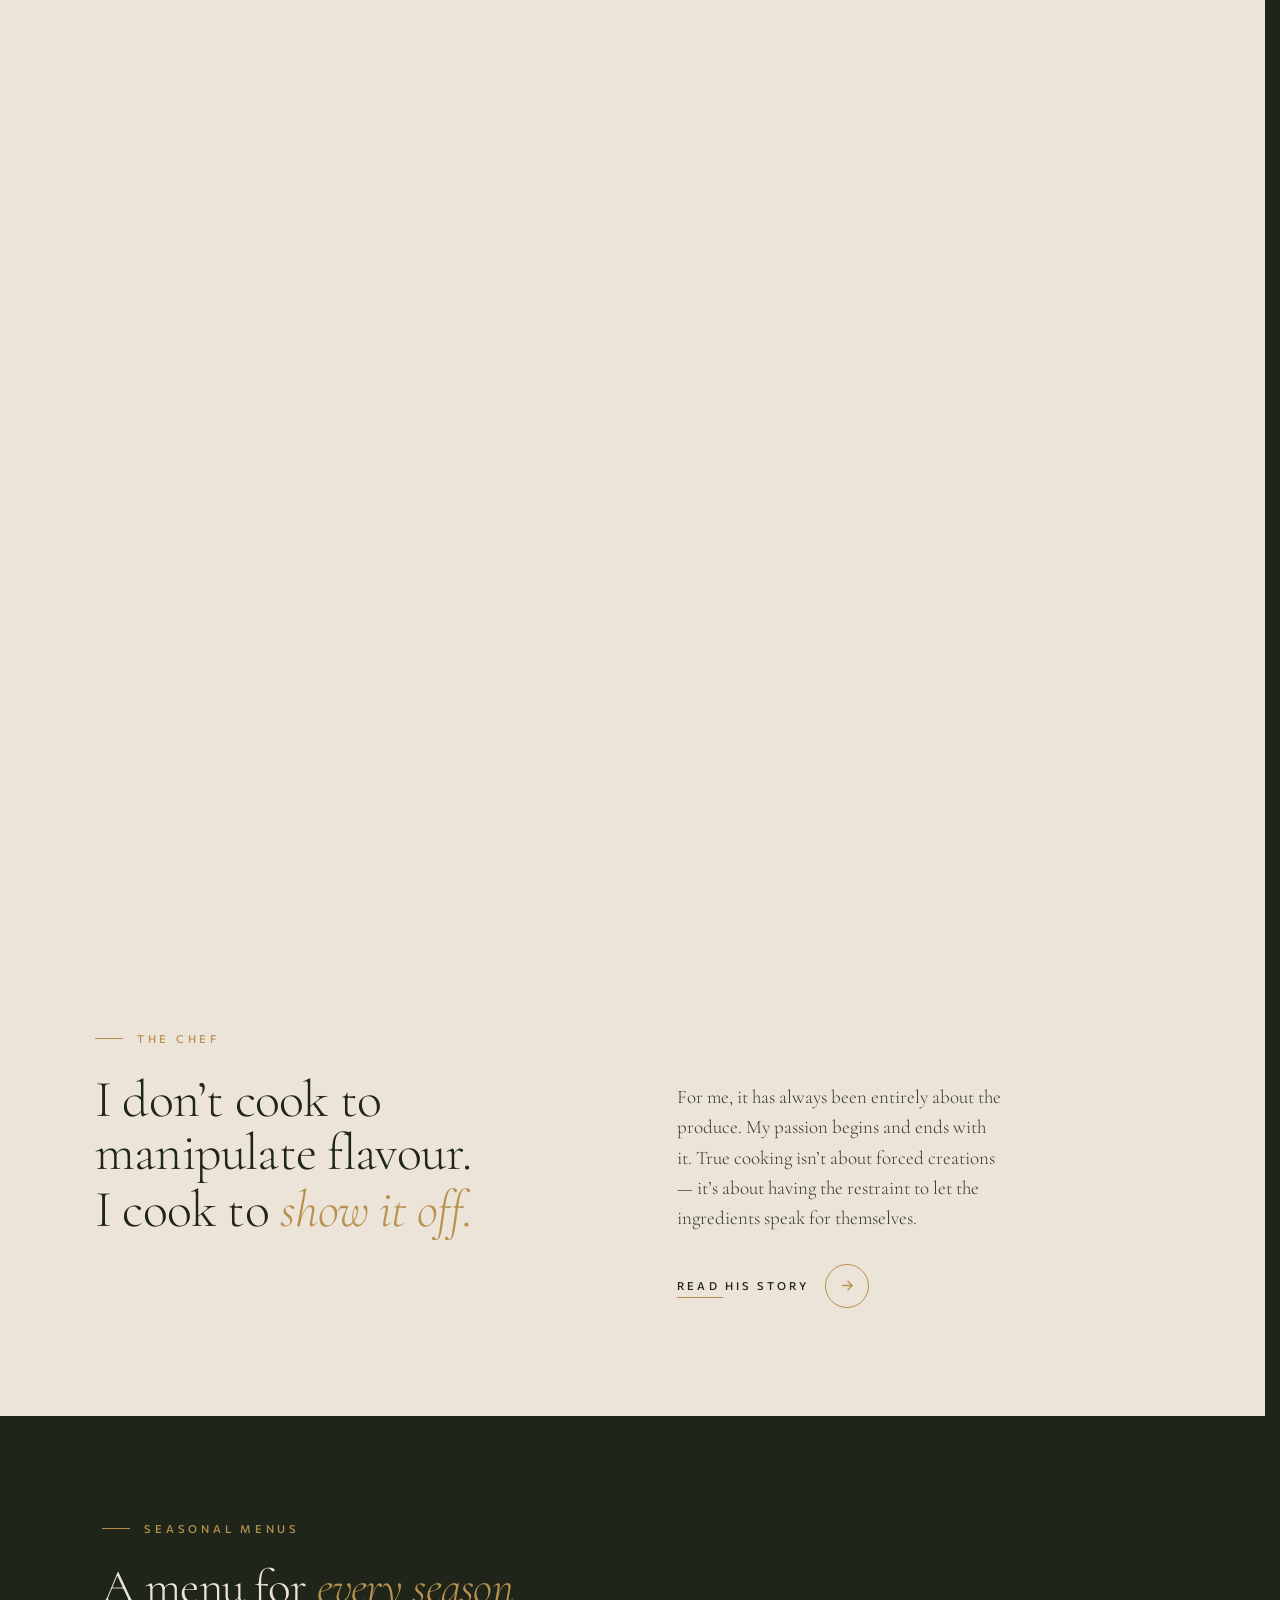
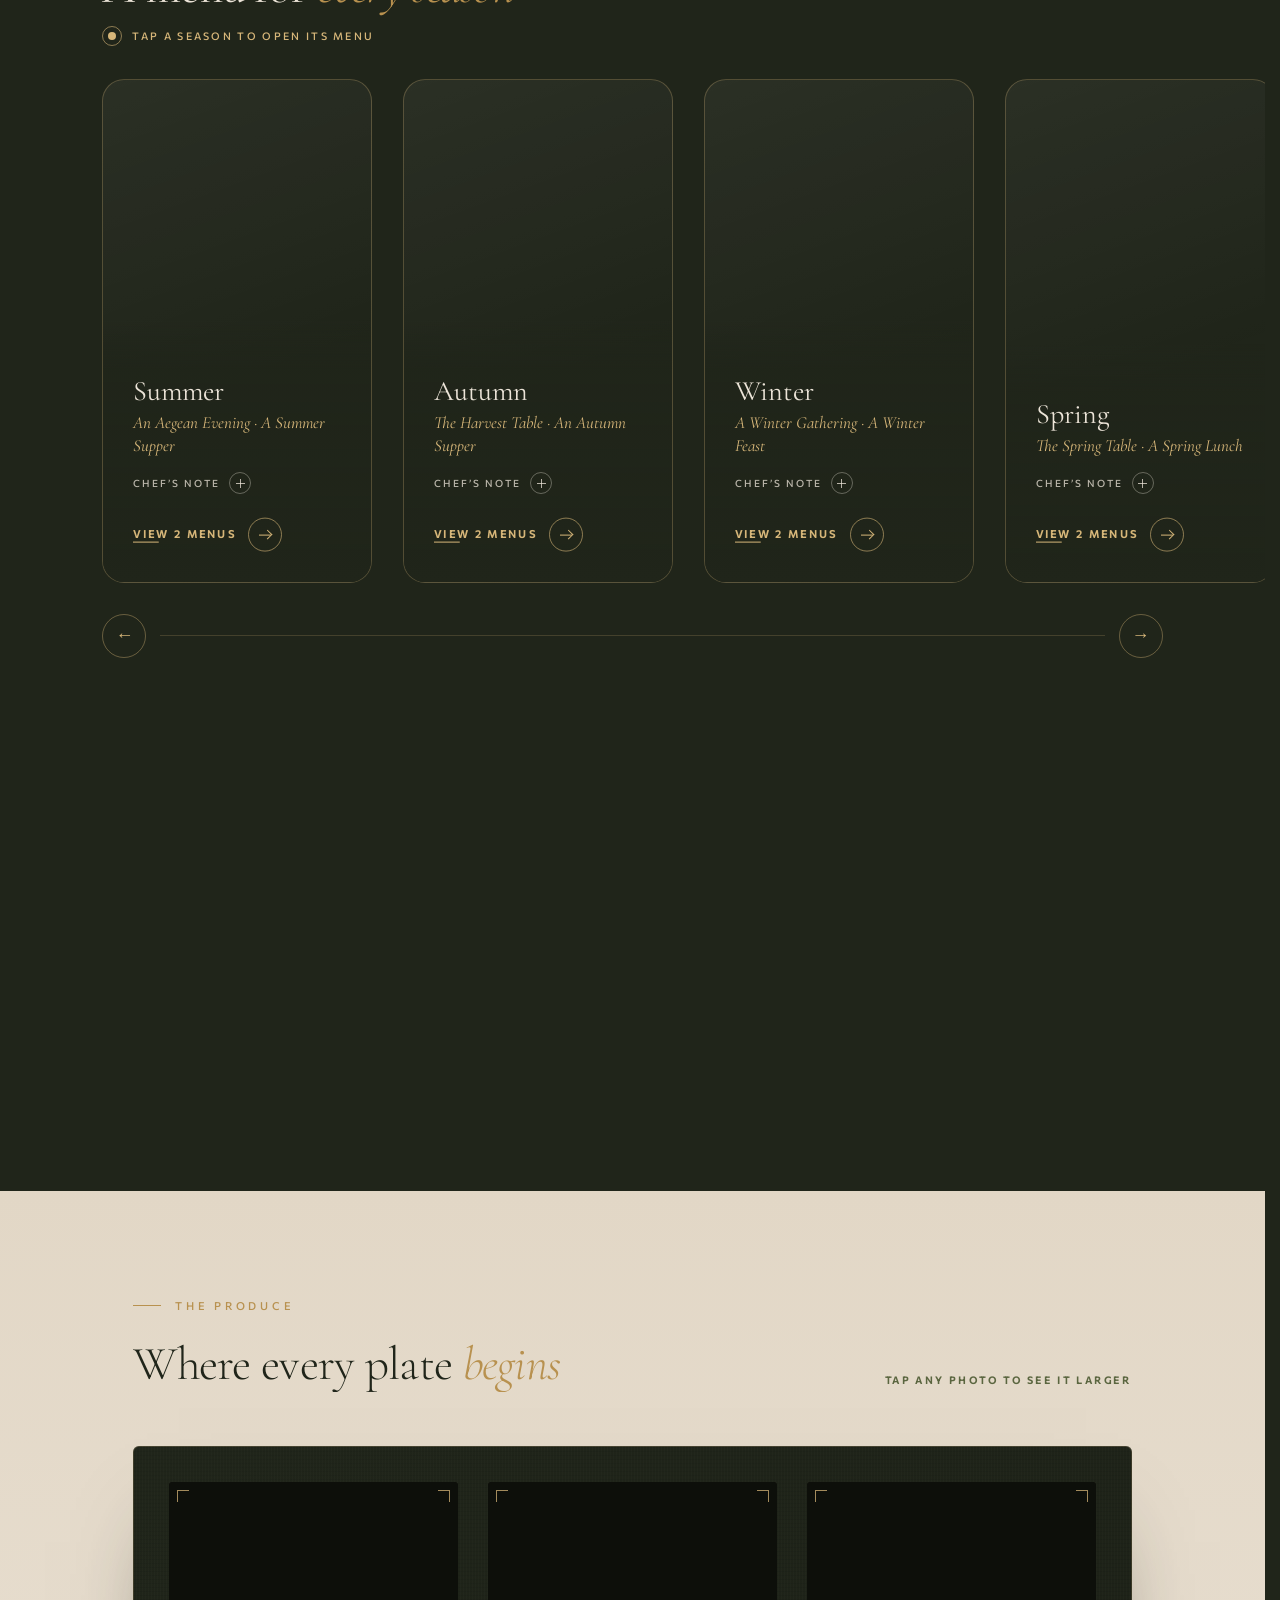
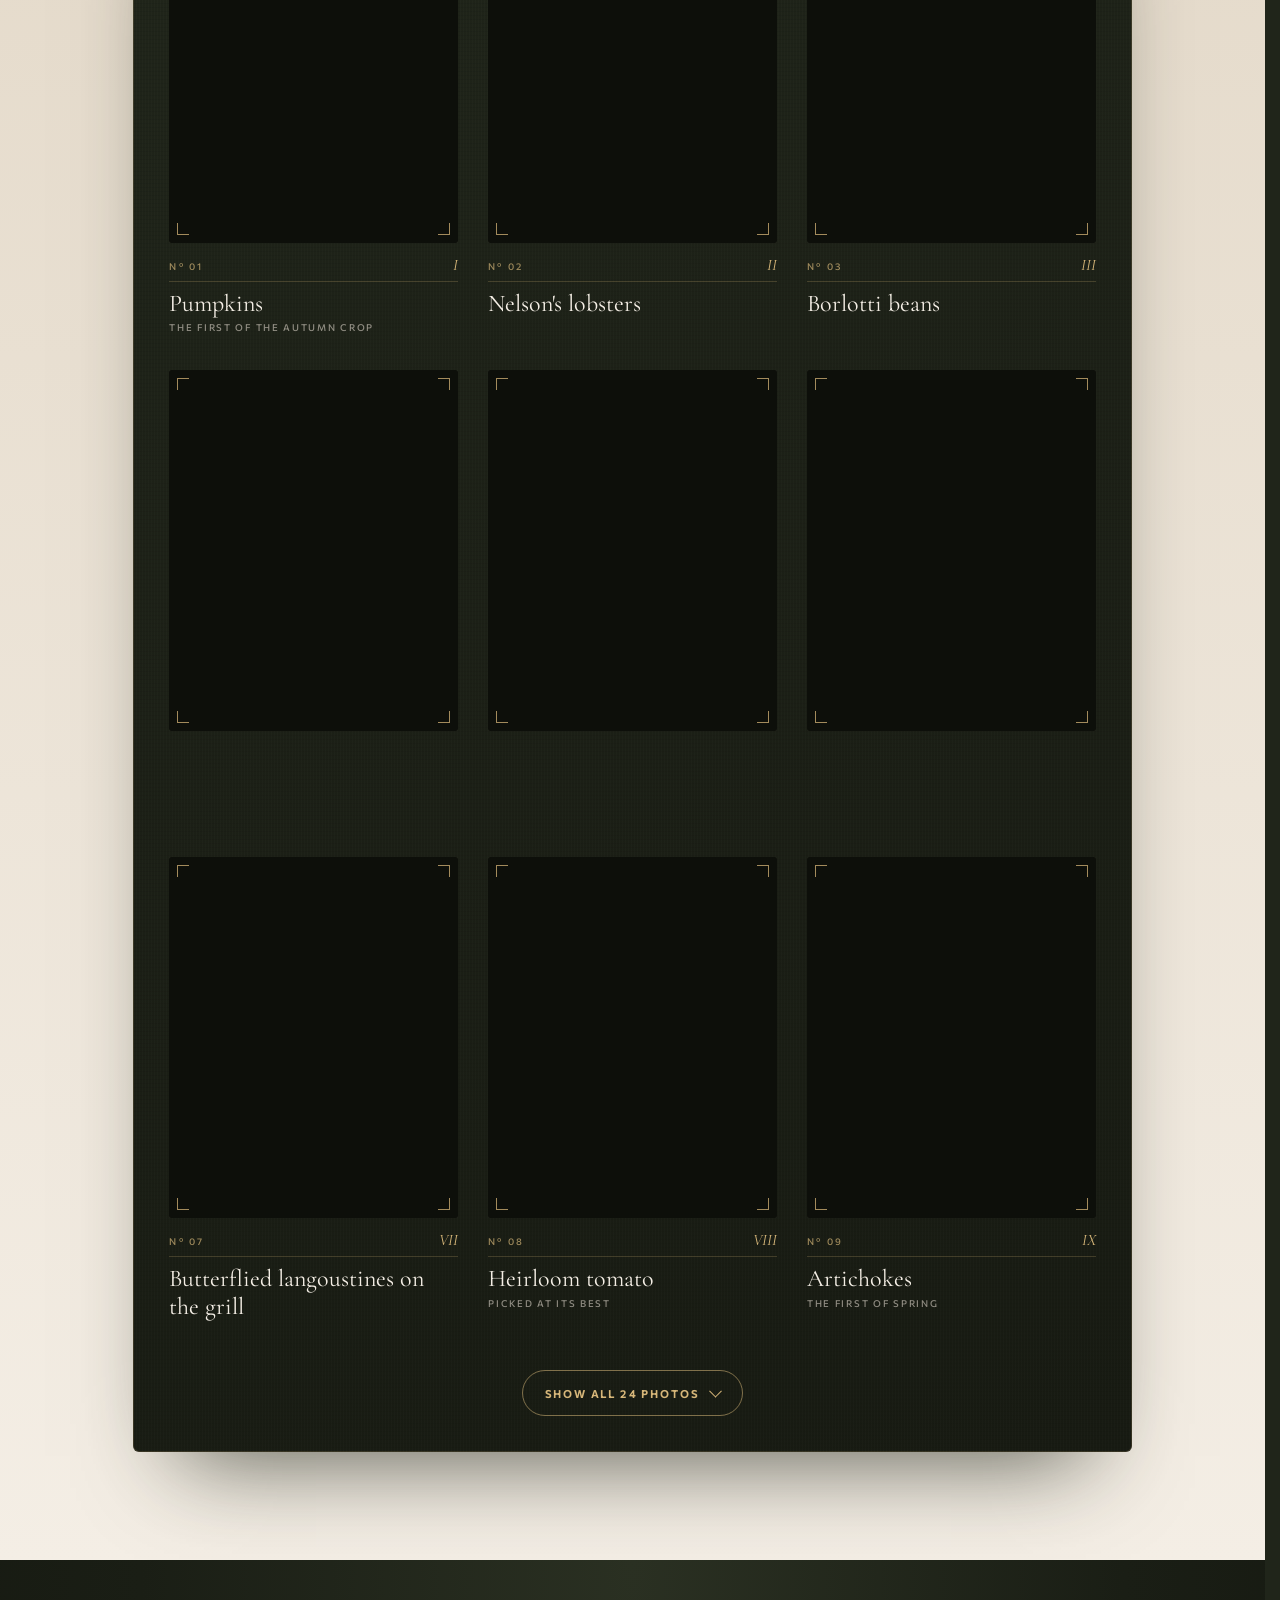
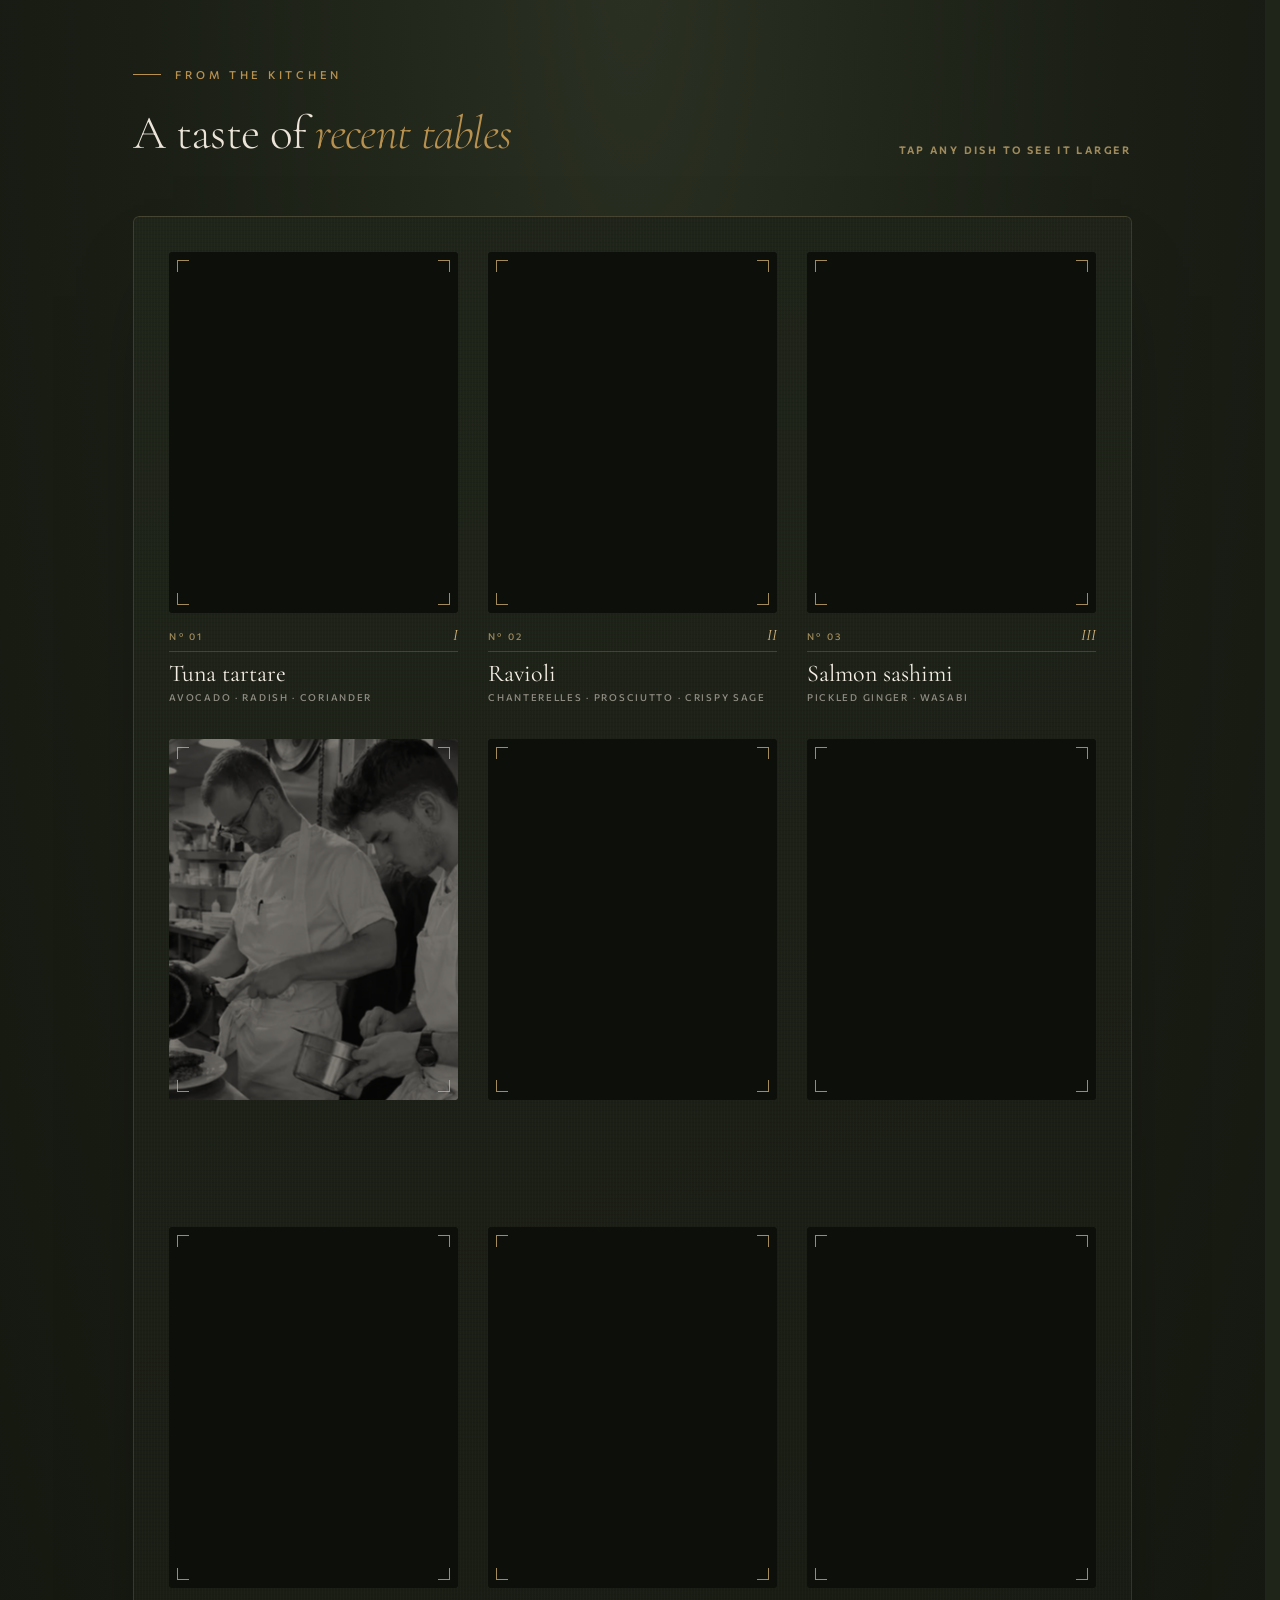
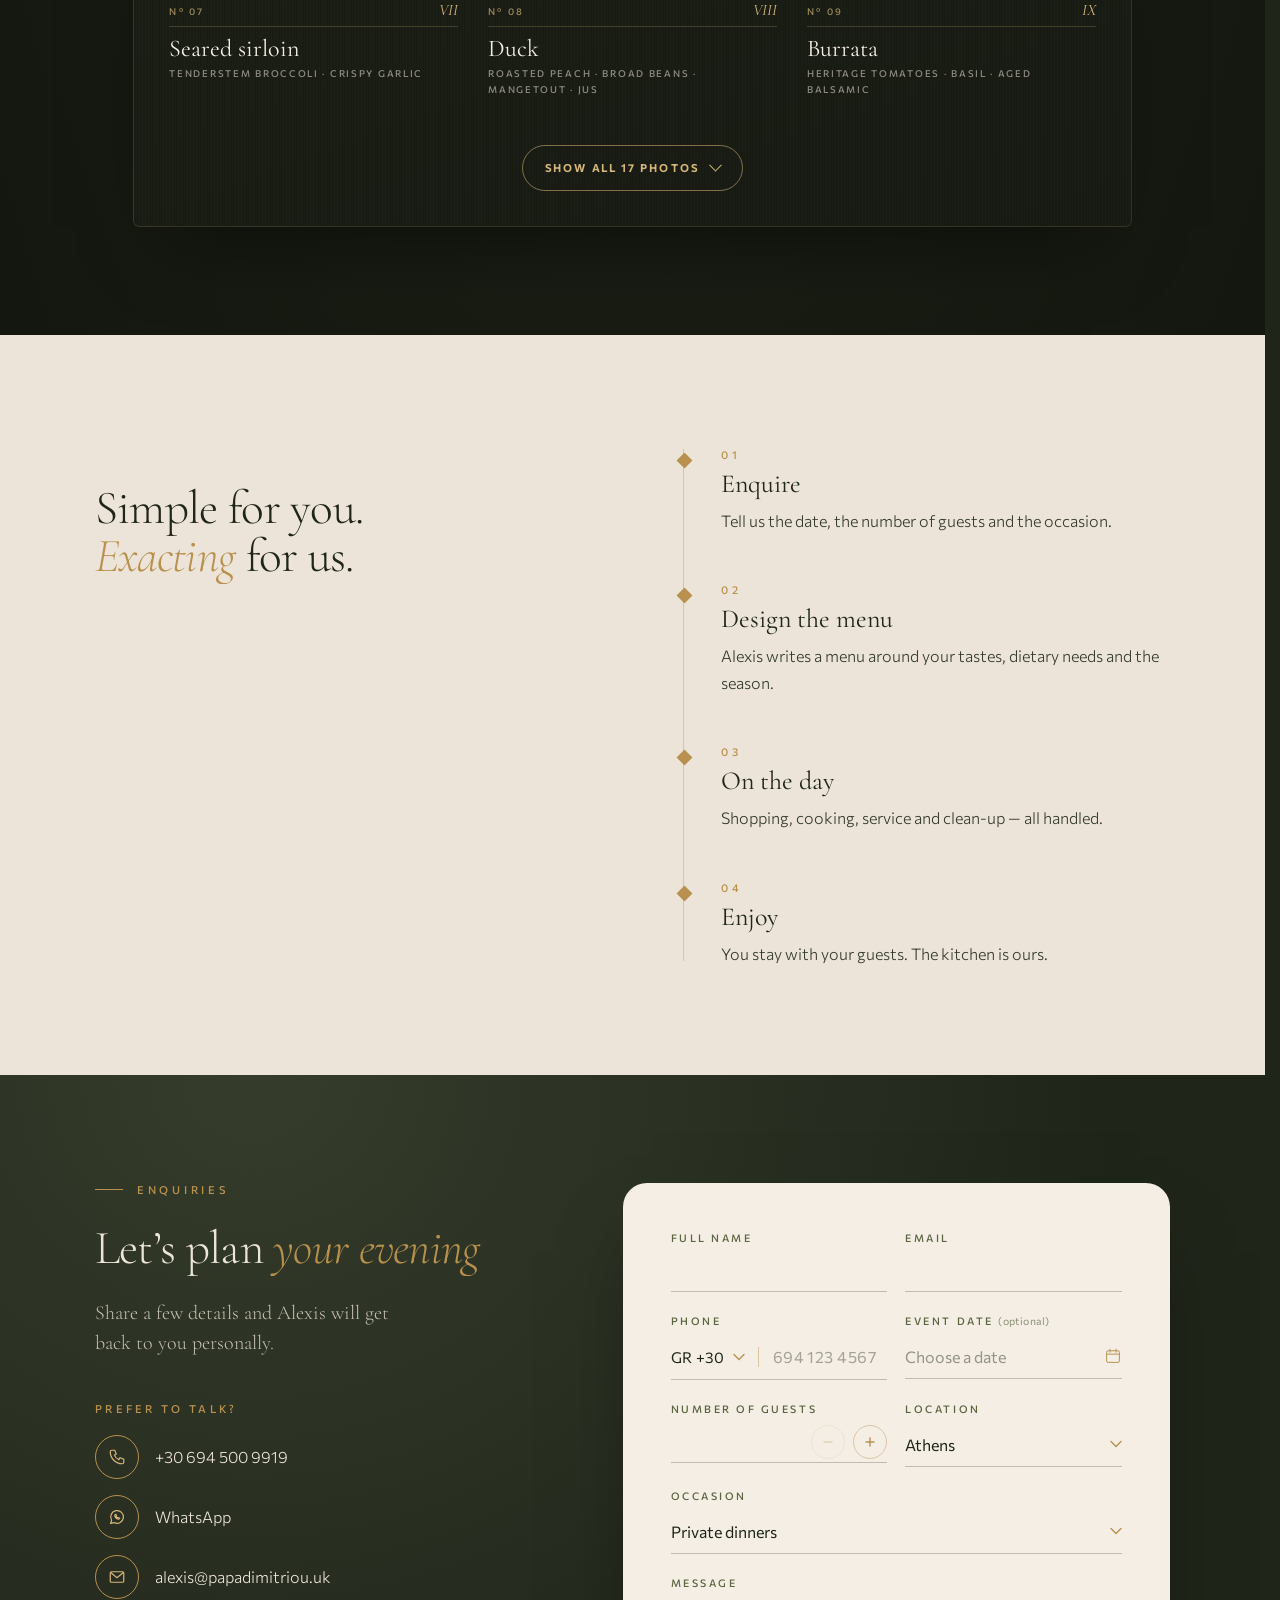
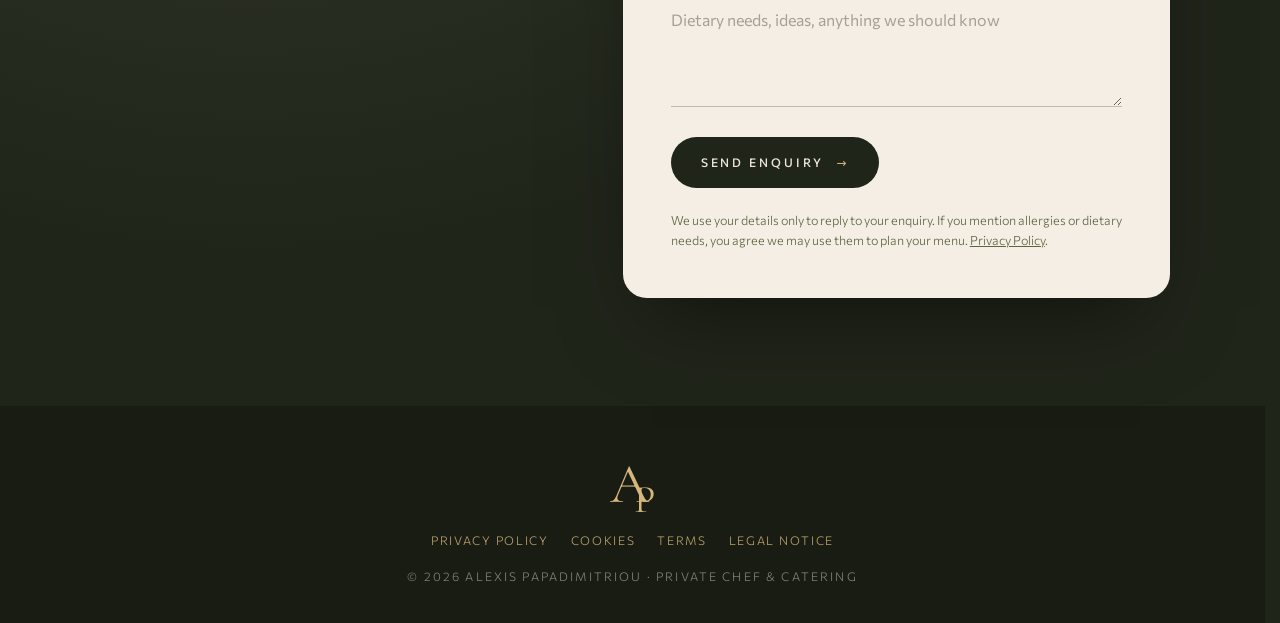
==== commit 67c90bd5: "Use the Astra illustrations for every season card and menu Replaces the code-drawn produce art with " ====
--- a/index.html
+++ b/index.html
@@ -55,13 +55,13 @@
 <link rel="icon" href="data:image/svg+xml,%3Csvg xmlns='http://www.w3.org/2000/svg' viewBox='0 0 64 64'%3E%3Crect width='64' height='64' rx='14' fill='%2320251a'/%3E%3Ctext x='32' y='43' font-family='Georgia,serif' font-size='30' fill='%23d6b679' text-anchor='middle'%3EAP%3C/text%3E%3C/svg%3E">
 <link rel="preload" href="/fonts/cormorant-garamond-latin-400-normal.woff2" as="font" type="font/woff2" crossorigin>
 <link rel="preload" href="/fonts/commissioner-latin-400-normal.woff2" data-el-href="/fonts/commissioner-greek-400-normal.woff2" as="font" type="font/woff2" crossorigin>
-<link rel="stylesheet" href="/site.css?v=52">
-<link rel="modulepreload" href="/i18n.js?v=52">
-<link rel="modulepreload" href="/gallery.js?v=52">
-<link rel="modulepreload" href="/seasons.js?v=52">
-<link rel="modulepreload" href="/details.js?v=52">
-<link rel="modulepreload" href="/curtain.js?v=52">
-<script src="/arrive.js?v=52"></script>
+<link rel="stylesheet" href="/site.css?v=53">
+<link rel="modulepreload" href="/i18n.js?v=53">
+<link rel="modulepreload" href="/gallery.js?v=53">
+<link rel="modulepreload" href="/seasons.js?v=53">
+<link rel="modulepreload" href="/details.js?v=53">
+<link rel="modulepreload" href="/curtain.js?v=53">
+<script src="/arrive.js?v=53"></script>
 </head>
 <body>
 <div class="hc hc-in" aria-hidden="true"><i class="hc-disc"></i><span class="hc-ap">A<span>P</span></span></div>
@@ -362,6 +362,6 @@
   <article class="sheet-body" id="sheet-body"></article>
 </div>
 
-<script type="module" src="/app.js?v=52"></script>
+<script type="module" src="/app.js?v=53"></script>
 </body>
 </html>
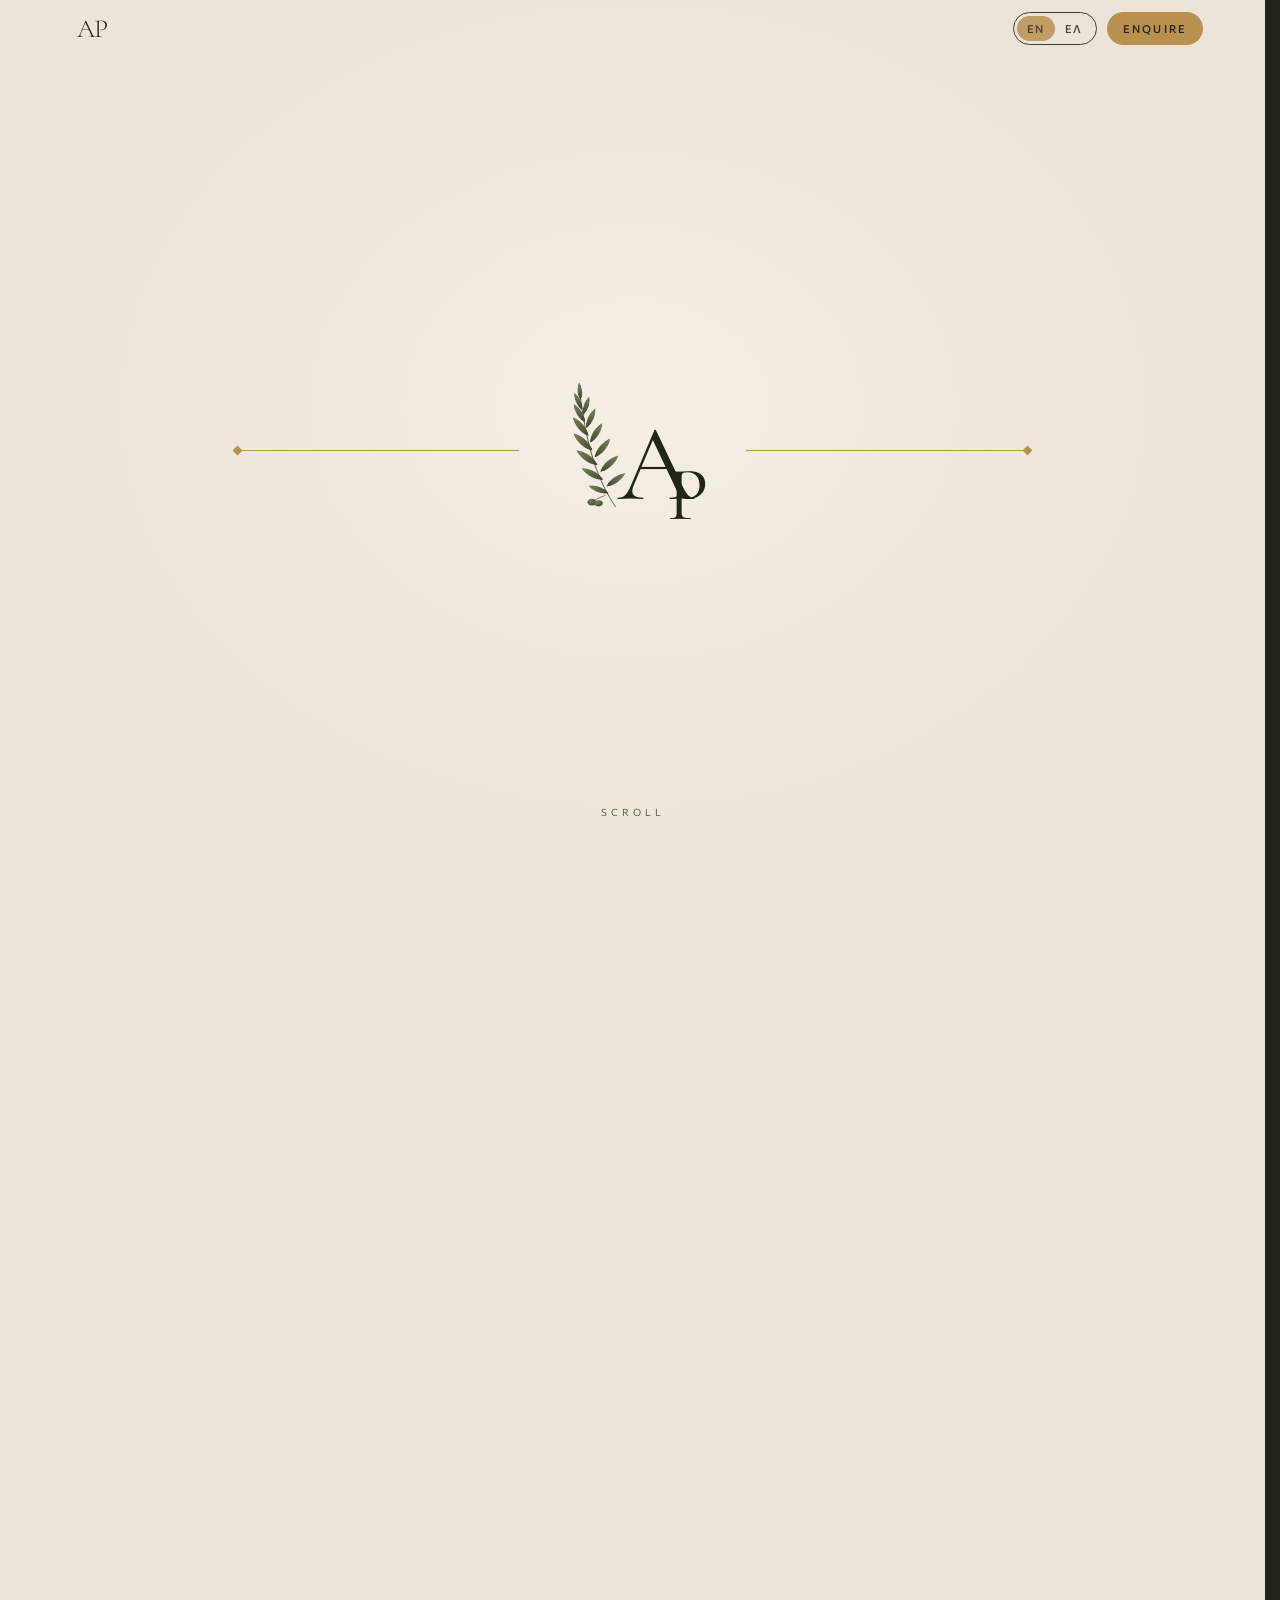
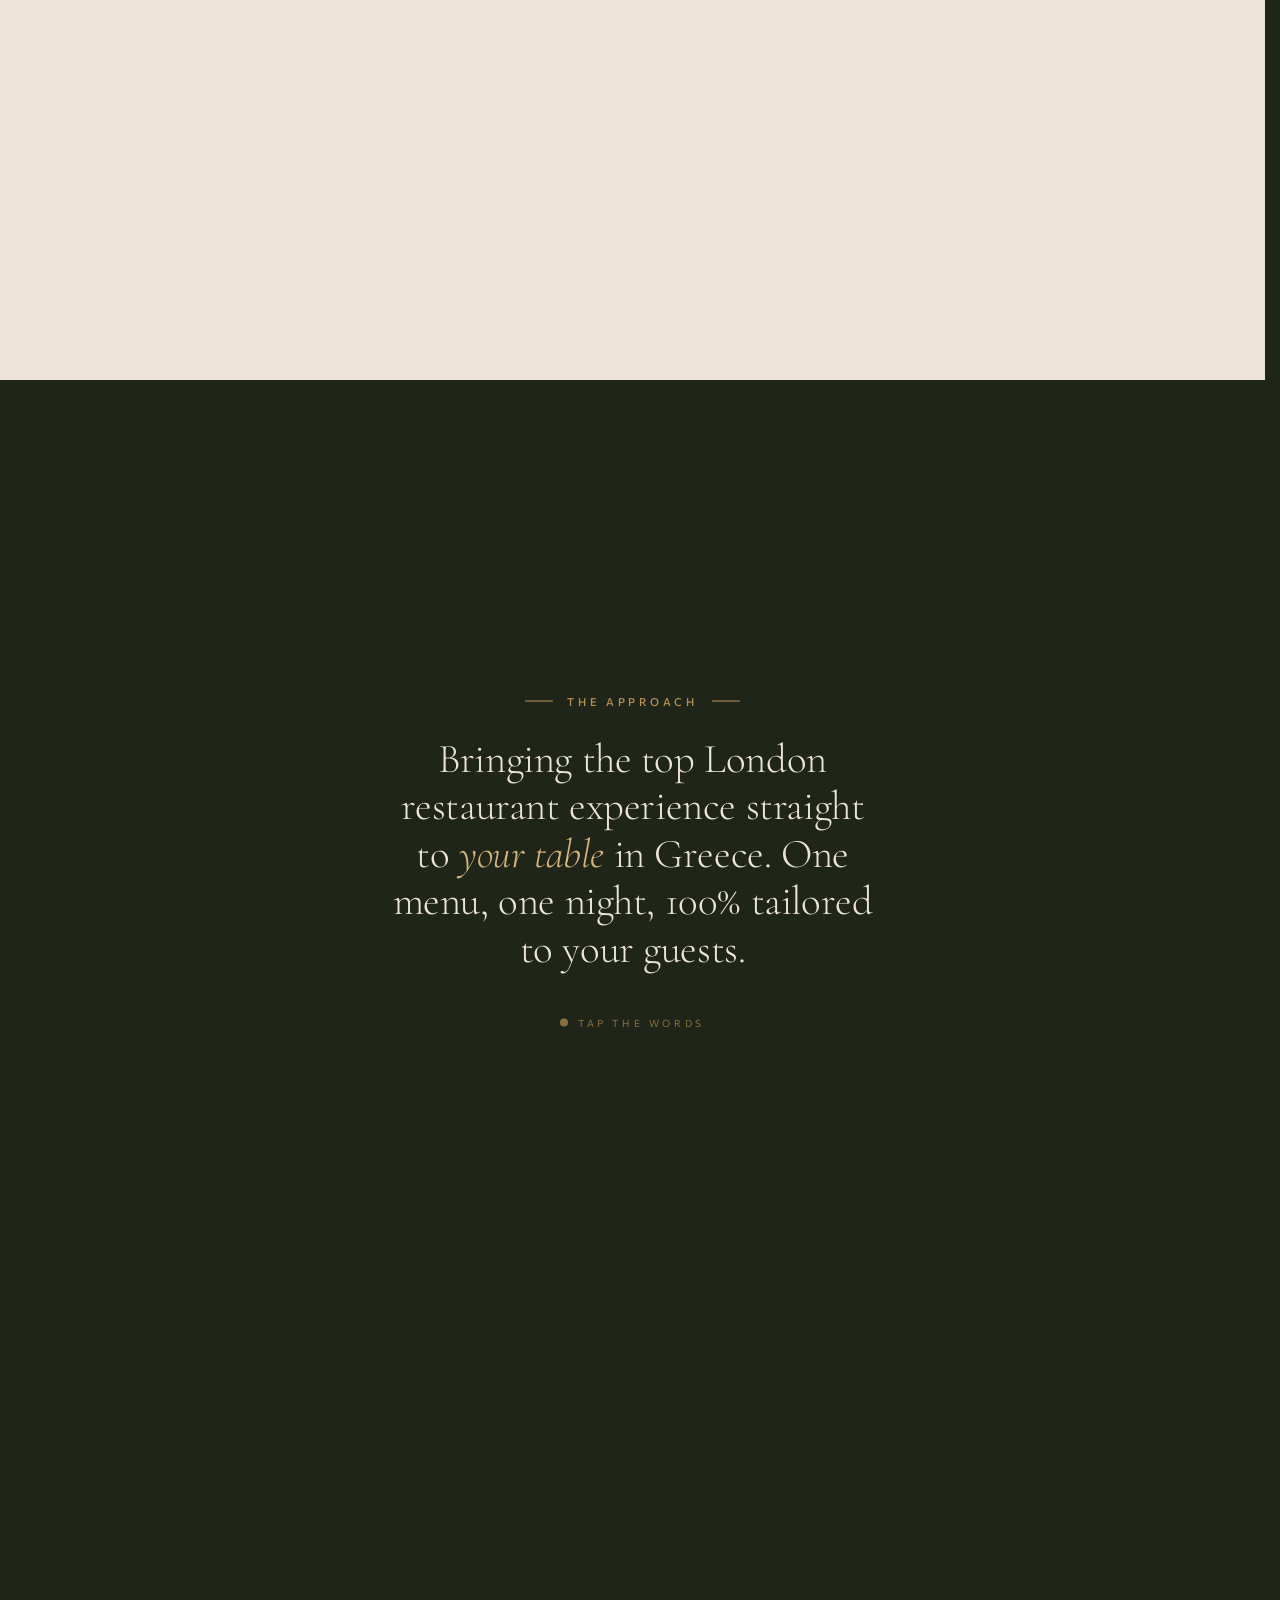
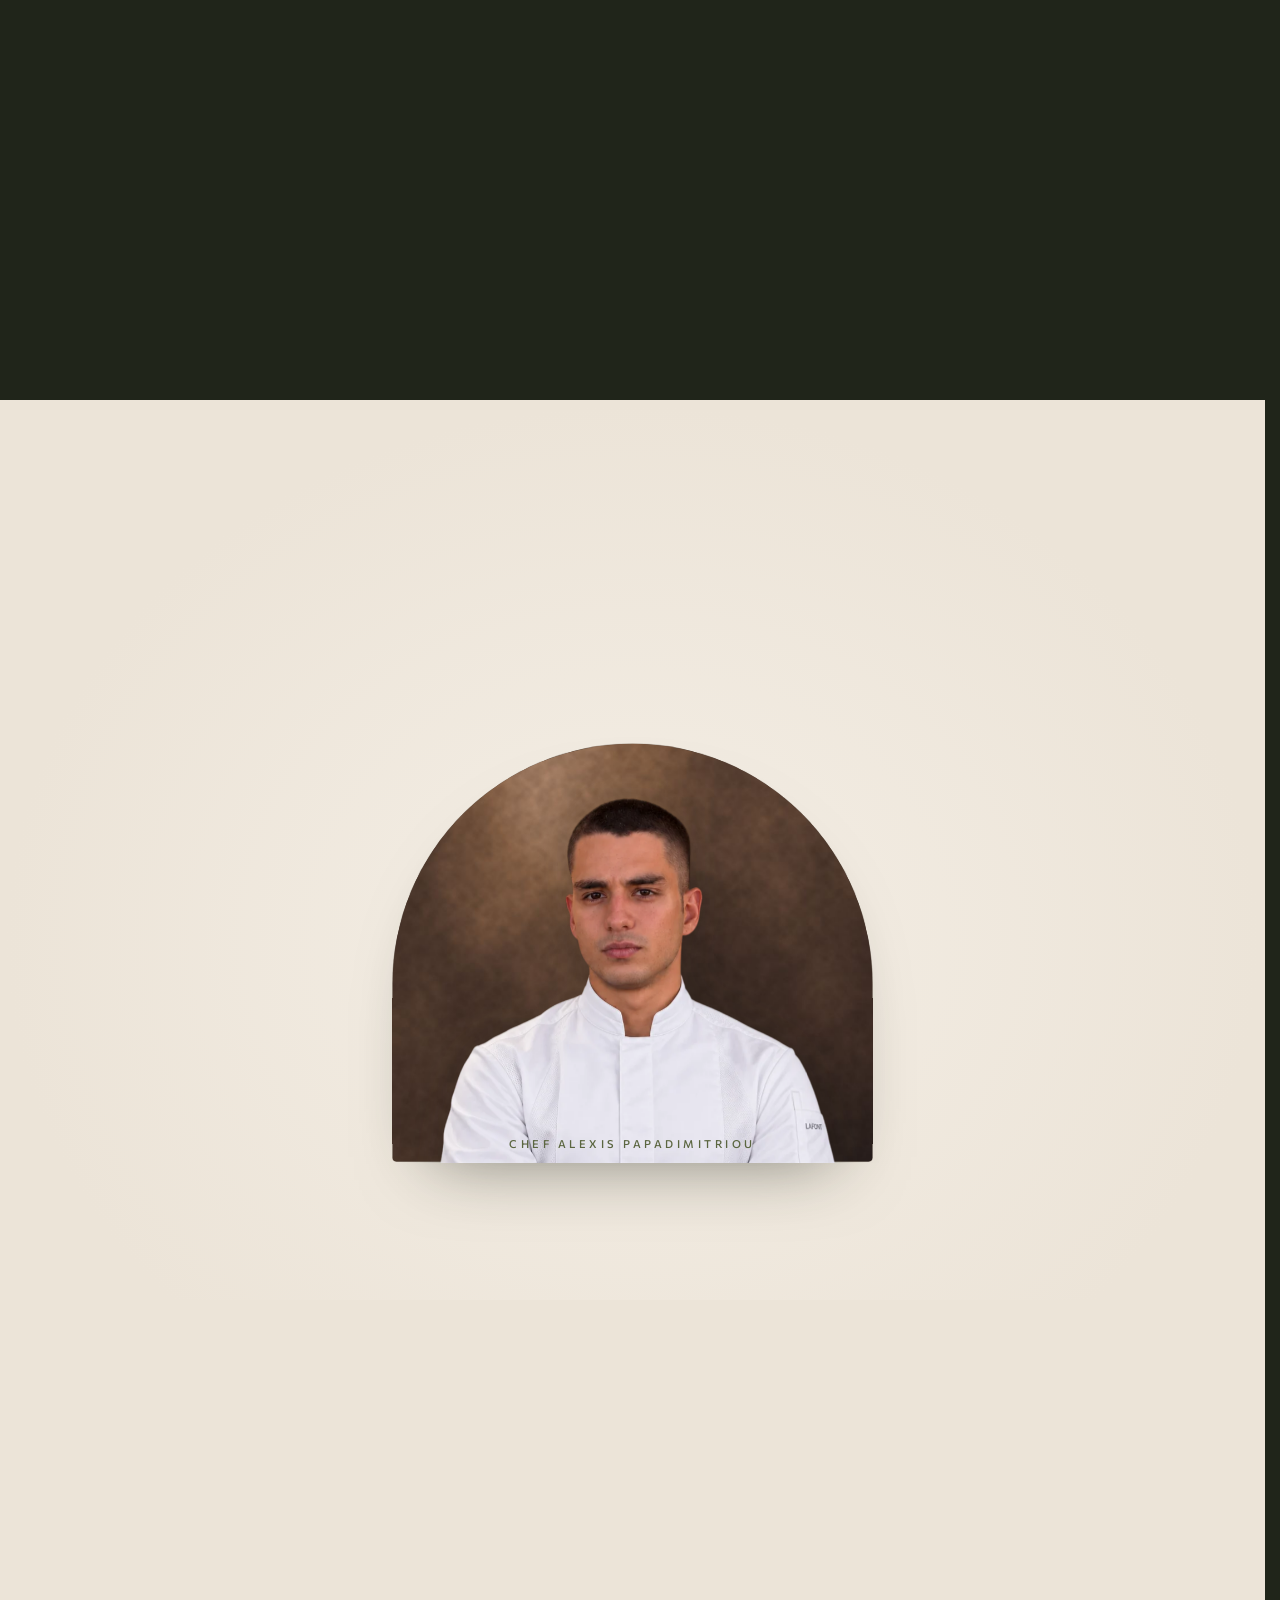
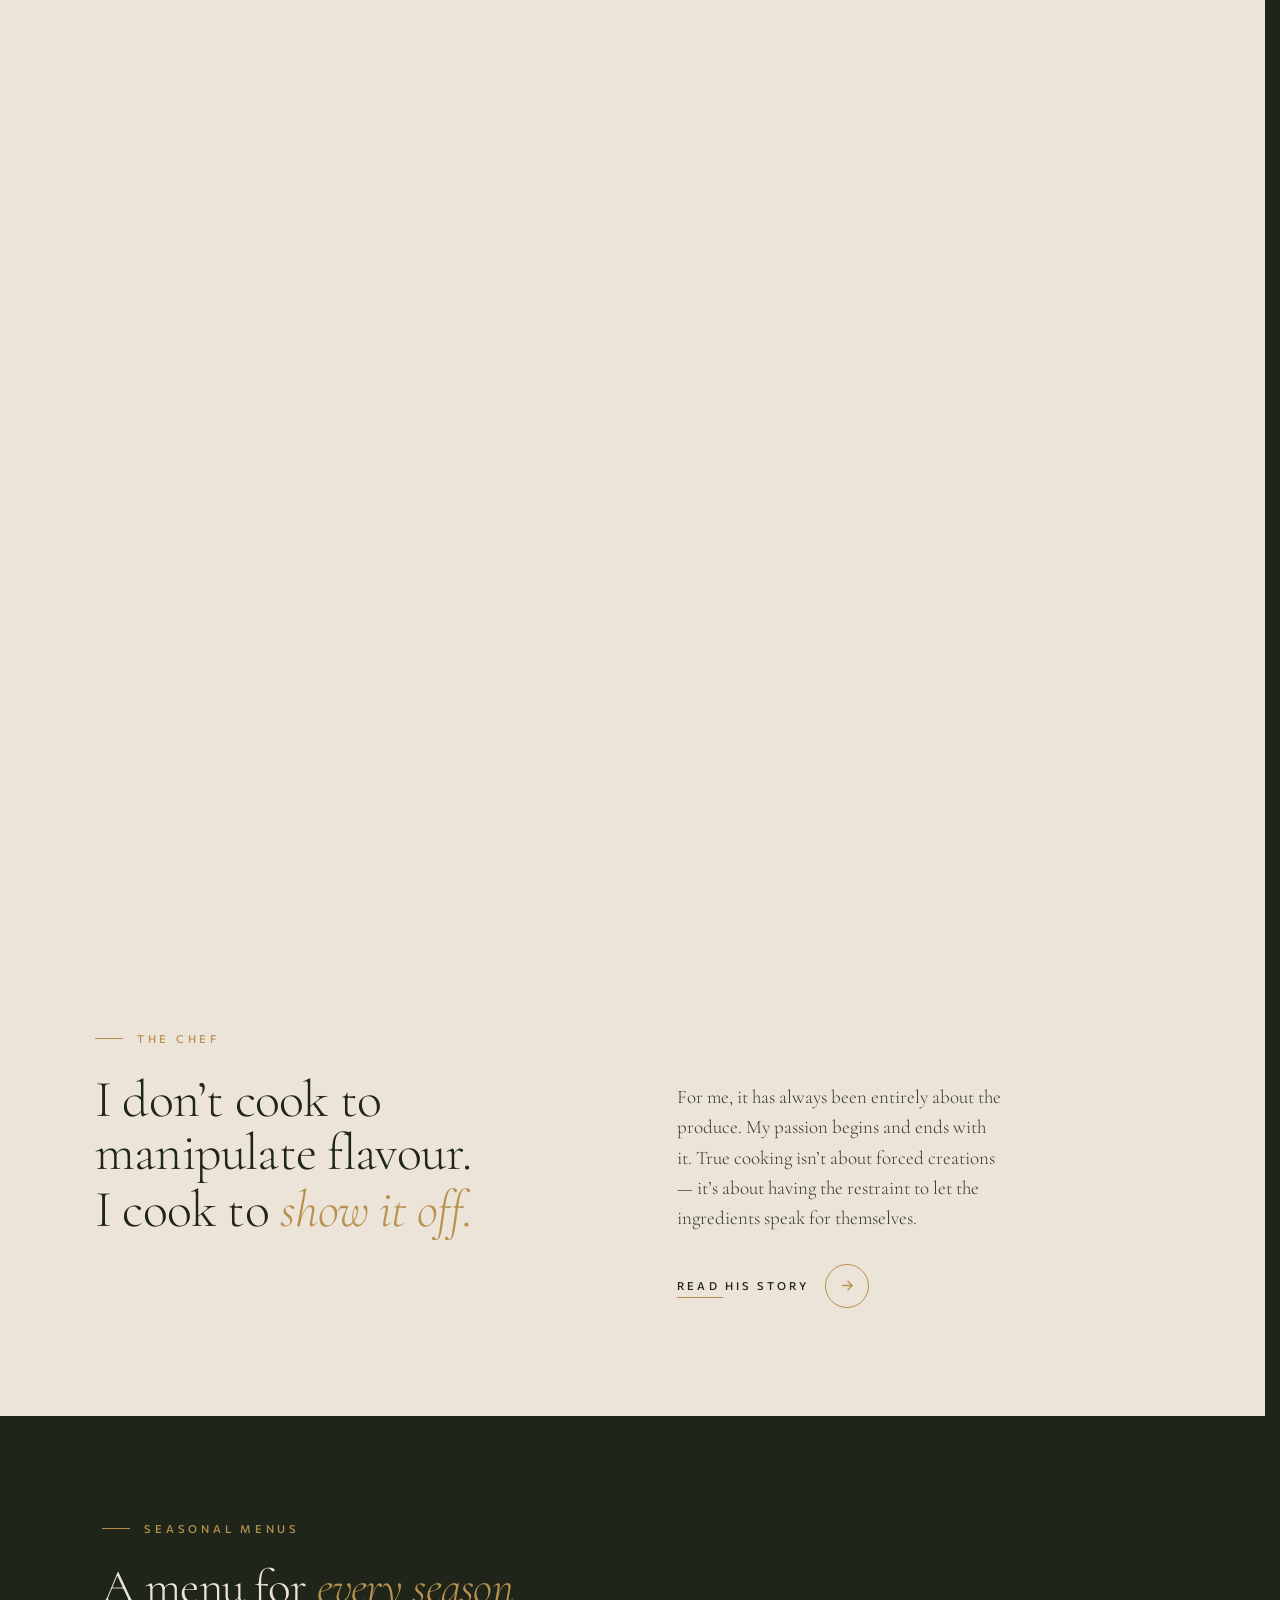
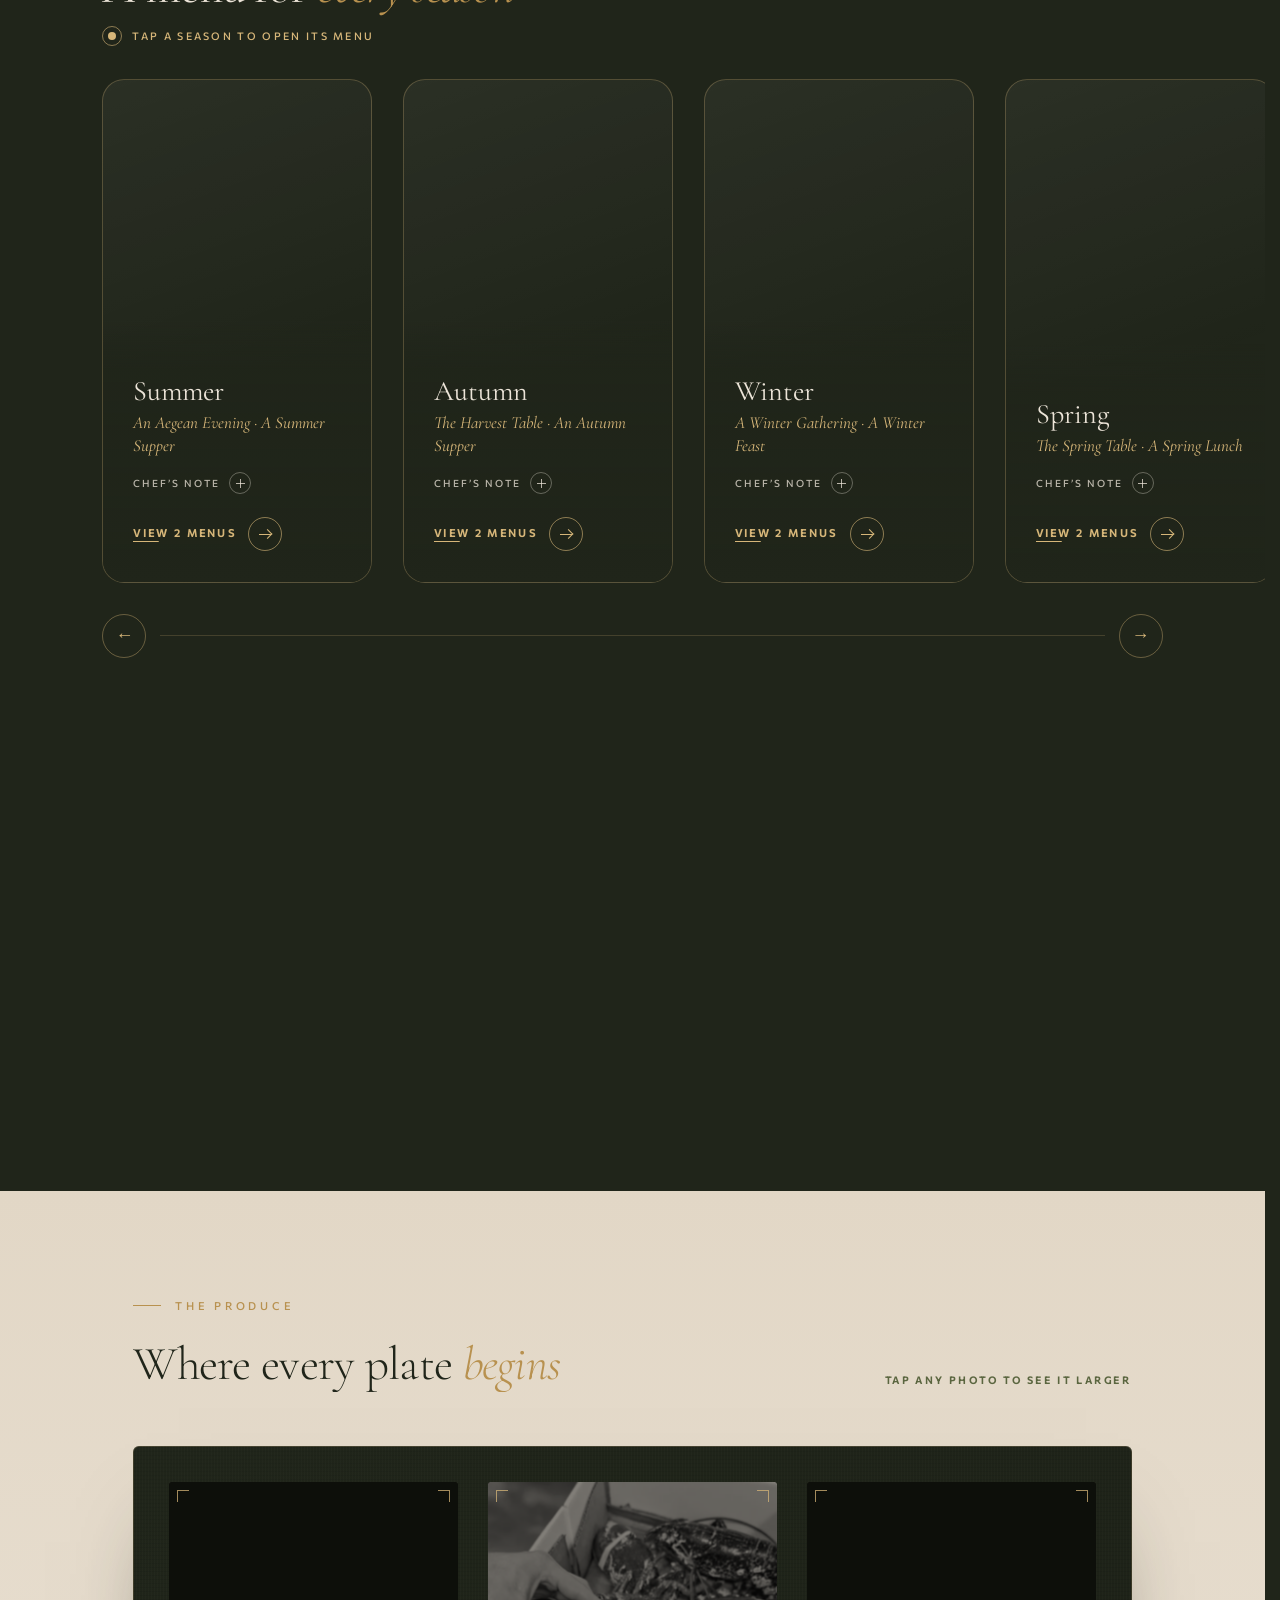
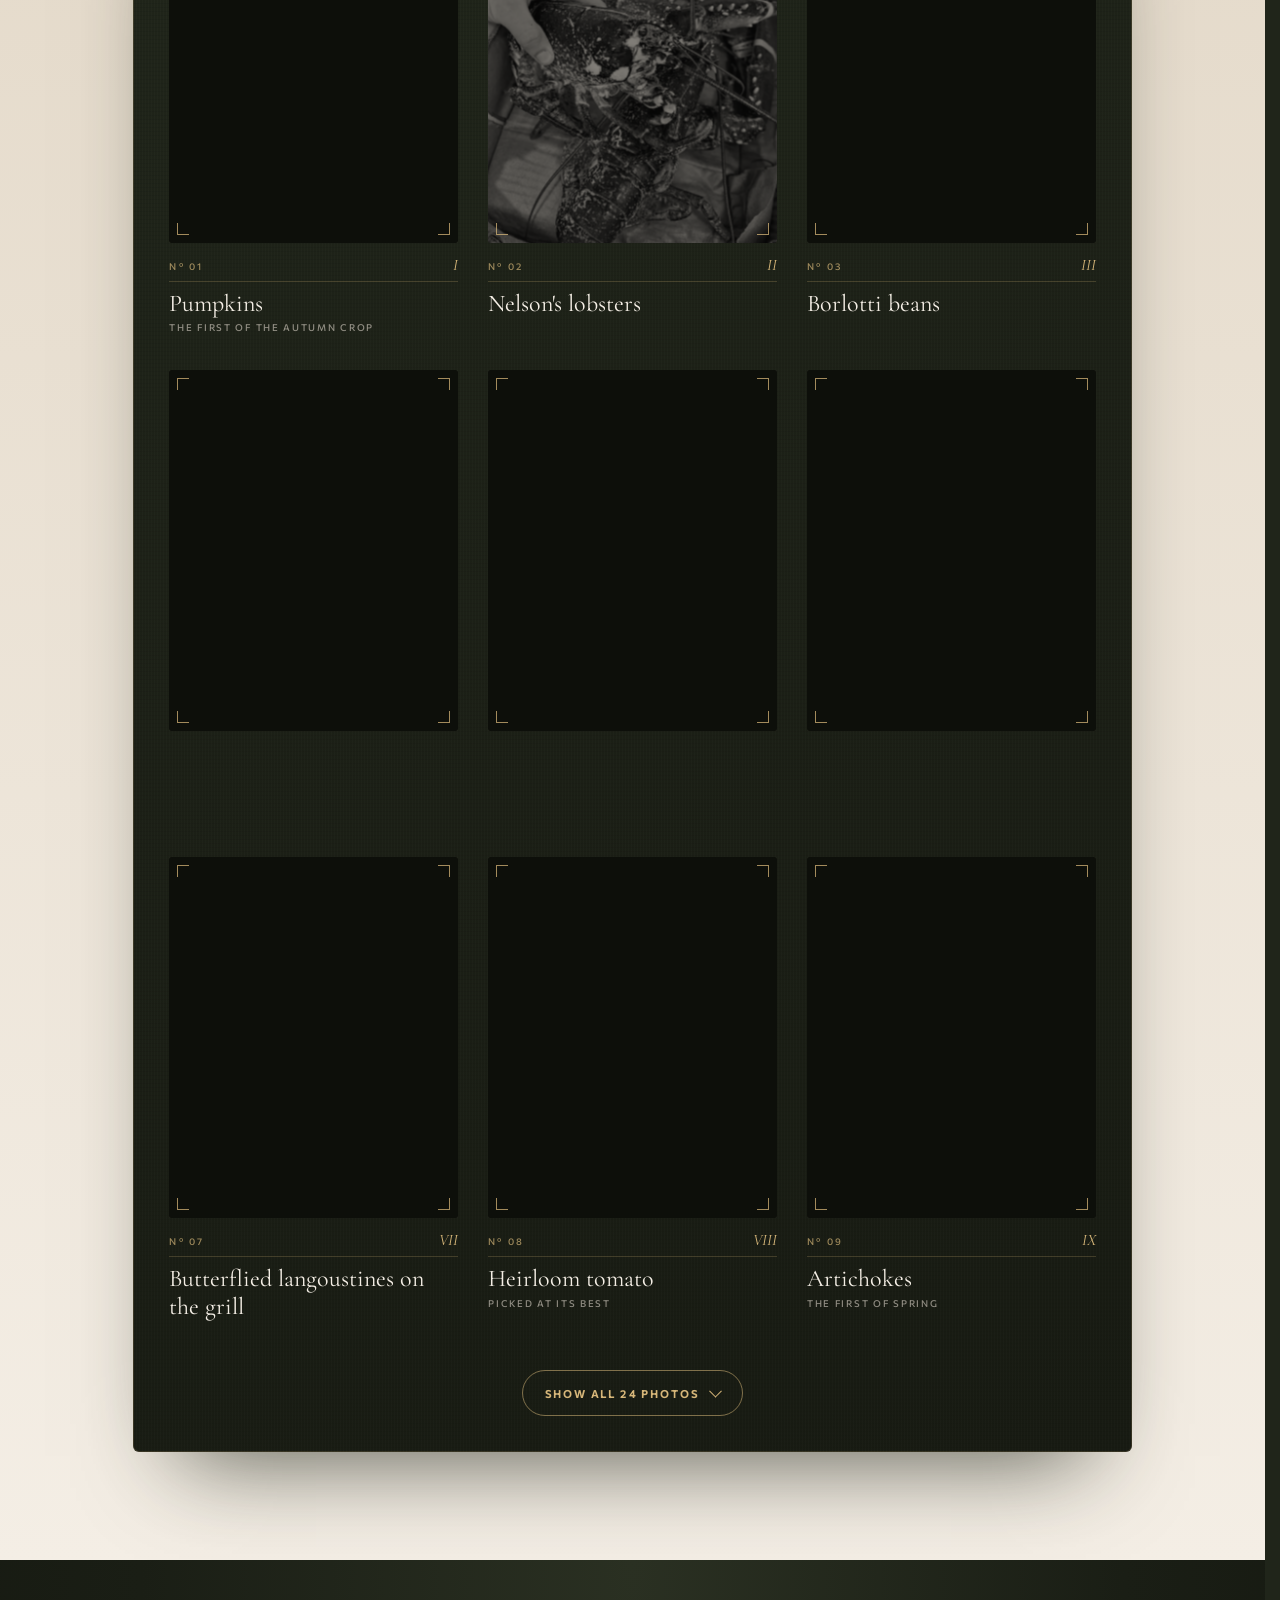
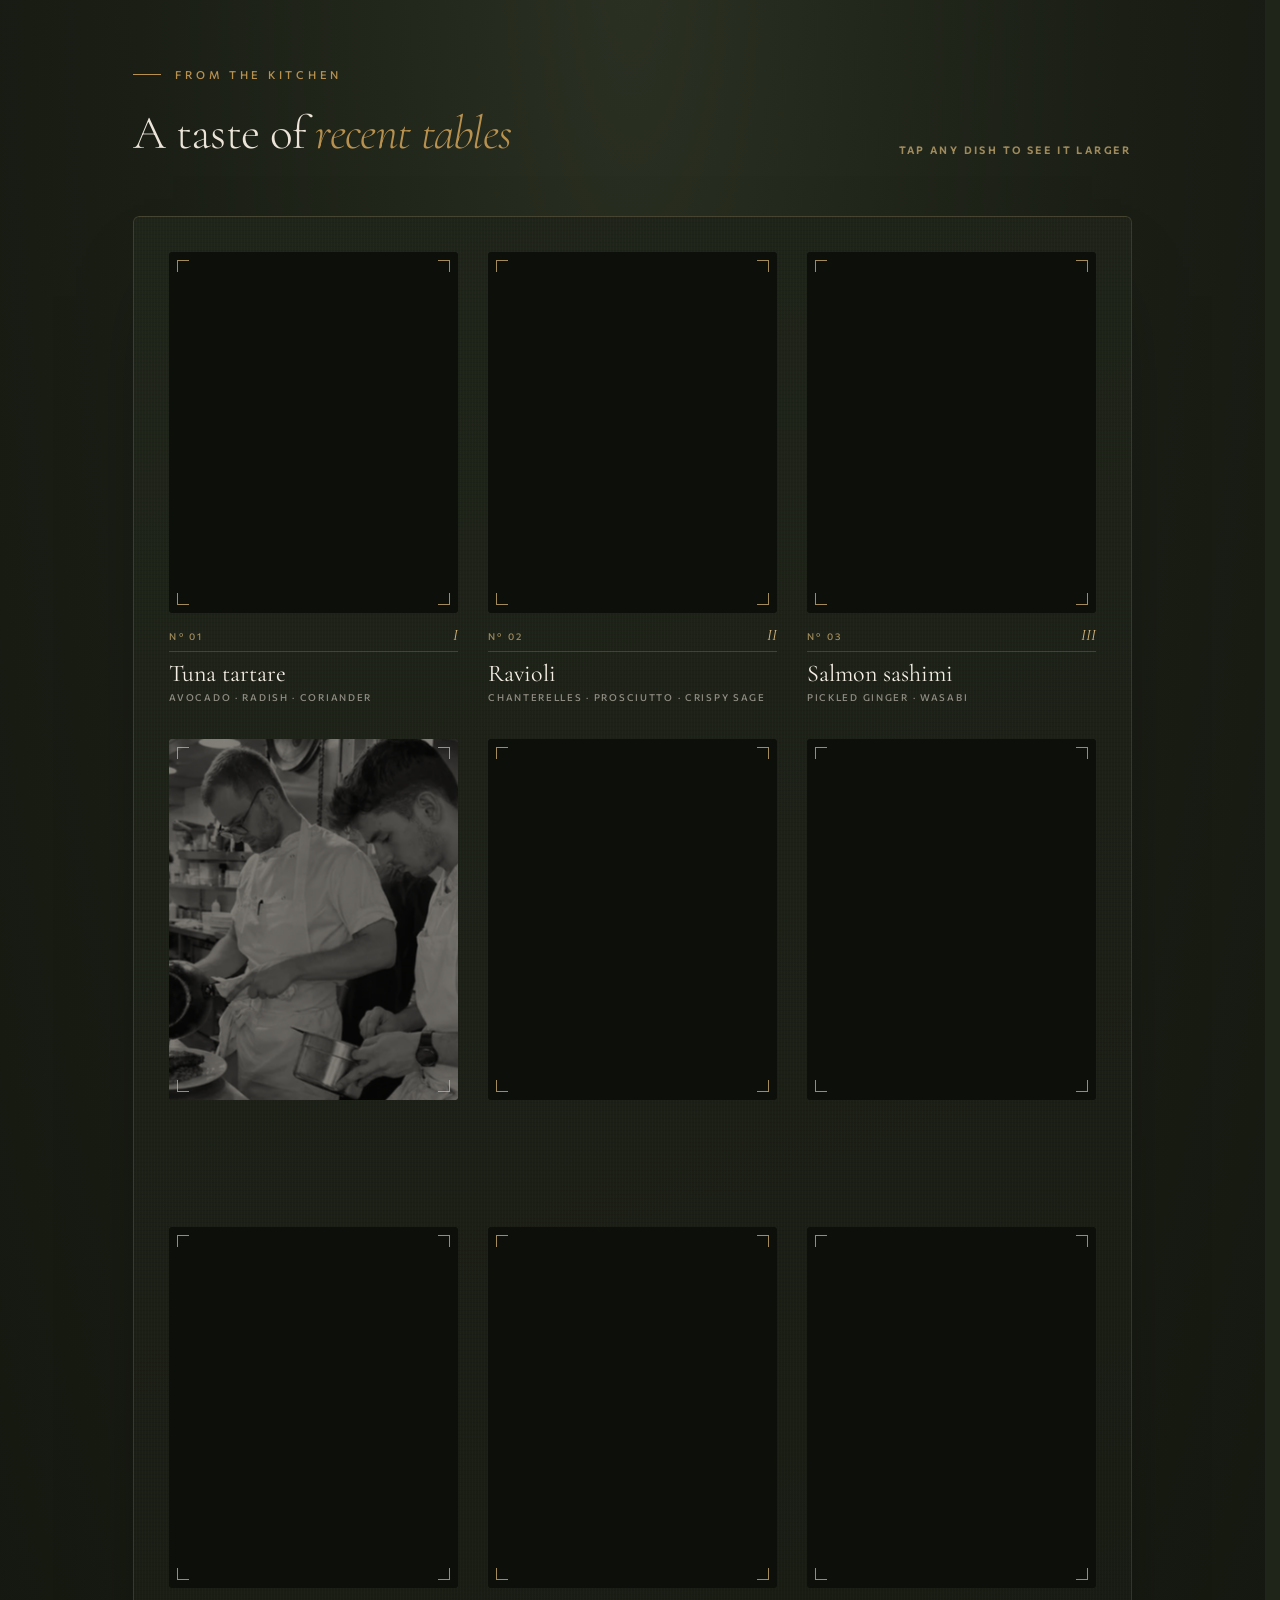
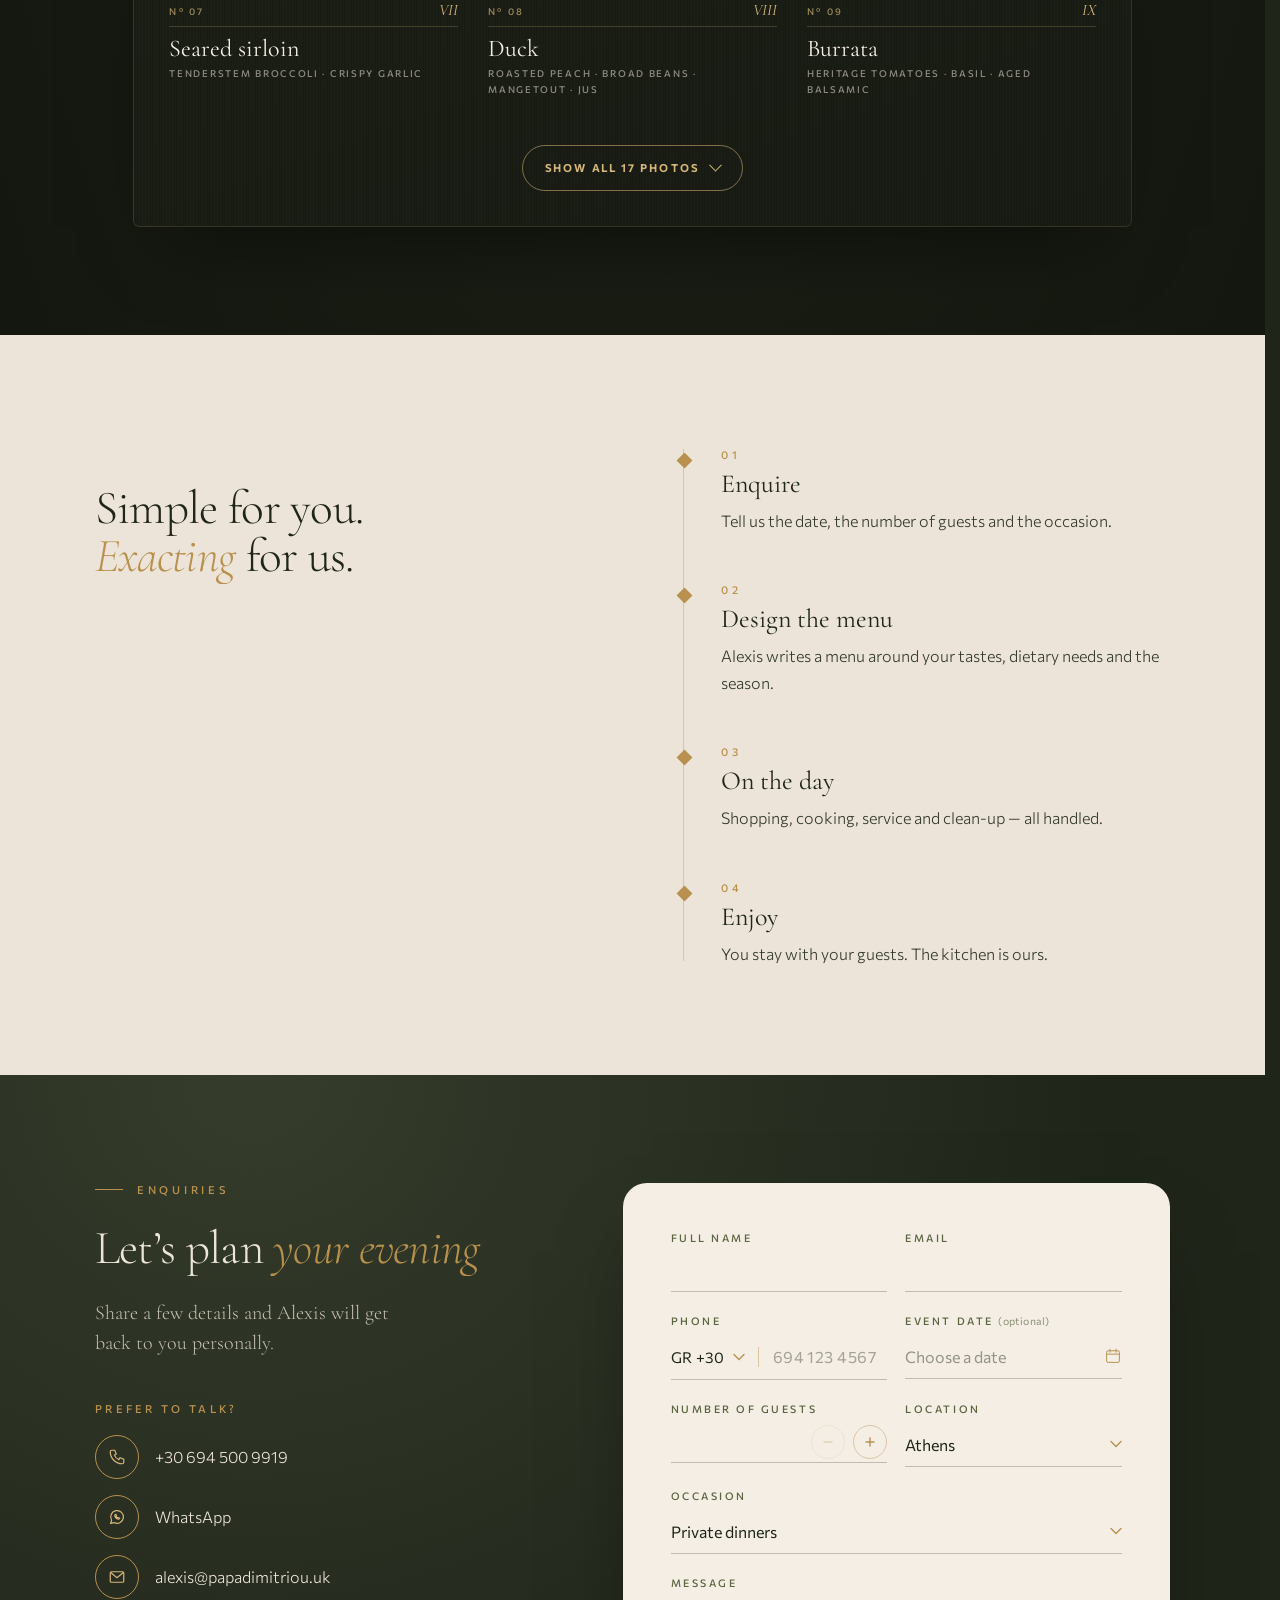
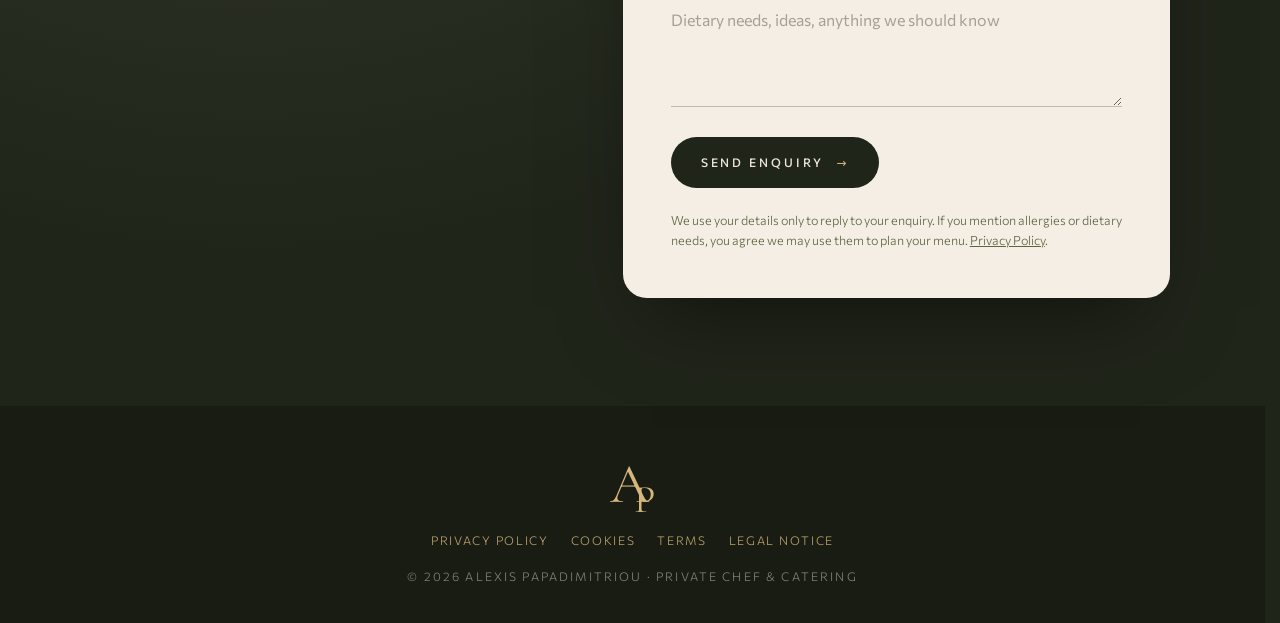
==== commit bab5e9b4: "Client polish: no dead scrolling on phones, zoomable photos, steadier menus - Slow scrolling on phon" ====
--- a/index.html
+++ b/index.html
@@ -55,13 +55,13 @@
 <link rel="icon" href="data:image/svg+xml,%3Csvg xmlns='http://www.w3.org/2000/svg' viewBox='0 0 64 64'%3E%3Crect width='64' height='64' rx='14' fill='%2320251a'/%3E%3Ctext x='32' y='43' font-family='Georgia,serif' font-size='30' fill='%23d6b679' text-anchor='middle'%3EAP%3C/text%3E%3C/svg%3E">
 <link rel="preload" href="/fonts/cormorant-garamond-latin-400-normal.woff2" as="font" type="font/woff2" crossorigin>
 <link rel="preload" href="/fonts/commissioner-latin-400-normal.woff2" data-el-href="/fonts/commissioner-greek-400-normal.woff2" as="font" type="font/woff2" crossorigin>
-<link rel="stylesheet" href="/site.css?v=53">
-<link rel="modulepreload" href="/i18n.js?v=53">
-<link rel="modulepreload" href="/gallery.js?v=53">
-<link rel="modulepreload" href="/seasons.js?v=53">
-<link rel="modulepreload" href="/details.js?v=53">
-<link rel="modulepreload" href="/curtain.js?v=53">
-<script src="/arrive.js?v=53"></script>
+<link rel="stylesheet" href="/site.css?v=54">
+<link rel="modulepreload" href="/i18n.js?v=54">
+<link rel="modulepreload" href="/gallery.js?v=54">
+<link rel="modulepreload" href="/seasons.js?v=54">
+<link rel="modulepreload" href="/details.js?v=54">
+<link rel="modulepreload" href="/curtain.js?v=54">
+<script src="/arrive.js?v=54"></script>
 </head>
 <body>
 <div class="hc hc-in" aria-hidden="true"><i class="hc-disc"></i><span class="hc-ap">A<span>P</span></span></div>
@@ -362,6 +362,6 @@
   <article class="sheet-body" id="sheet-body"></article>
 </div>
 
-<script type="module" src="/app.js?v=53"></script>
+<script type="module" src="/app.js?v=54"></script>
 </body>
 </html>
--- a/site.css
+++ b/site.css
@@ -100,7 +100,8 @@
 .eyebrow::before{content:"";width:28px;height:1px;background:currentColor}
 .big{font-family:var(--serif);font-weight:300;font-size:clamp(31px,5.4vw,72px);line-height:1.12;letter-spacing:-.01em;max-width:18ch}
 .big{cursor:pointer;-webkit-tap-highlight-color:transparent;user-select:none;-webkit-user-select:none}
-.big .w{opacity:.14;transition:color .5s ease,text-shadow .7s ease}
+.big .w{display:inline-block;opacity:.14;transition:color .5s ease,text-shadow .7s ease}
+.big .w.edge{color:var(--gold-l);transition:color .15s ease,text-shadow .7s ease}
 .big em{font-style:italic;color:var(--gold-l)}
 @media(hover:hover){.big .w:hover{opacity:1!important;color:var(--gold-l)}}
 .big .w.on{opacity:1!important;transition:opacity .35s ease,color .5s ease,text-shadow .7s ease}
@@ -570,7 +571,7 @@
 html.lang-out main,html.lang-out footer{opacity:0;filter:blur(4px);transition:opacity .22s ease,filter .22s ease}
 html.lang-in main,html.lang-in footer{animation:apLangIn .6s cubic-bezier(.16,1,.3,1) both}
 @keyframes apLangOut{to{opacity:0;filter:blur(4px)}}
-@keyframes apLangIn{from{opacity:0;filter:blur(4px);transform:translateY(8px)}}
+@keyframes apLangIn{from{opacity:0;transform:translate3d(0,8px,0)}}
 /* the curtain (curtain.js): language switch, moving between pages, legal pages */
 #lswap{position:fixed;inset:0;z-index:105;visibility:hidden;pointer-events:none;overflow:hidden}
 .ls-panel{position:absolute;inset:0;background:radial-gradient(ellipse at 50% 40%,#353c2b,#1b2016 75%);transform:translate3d(0,100%,0);will-change:transform;display:flex;align-items:center;justify-content:center}
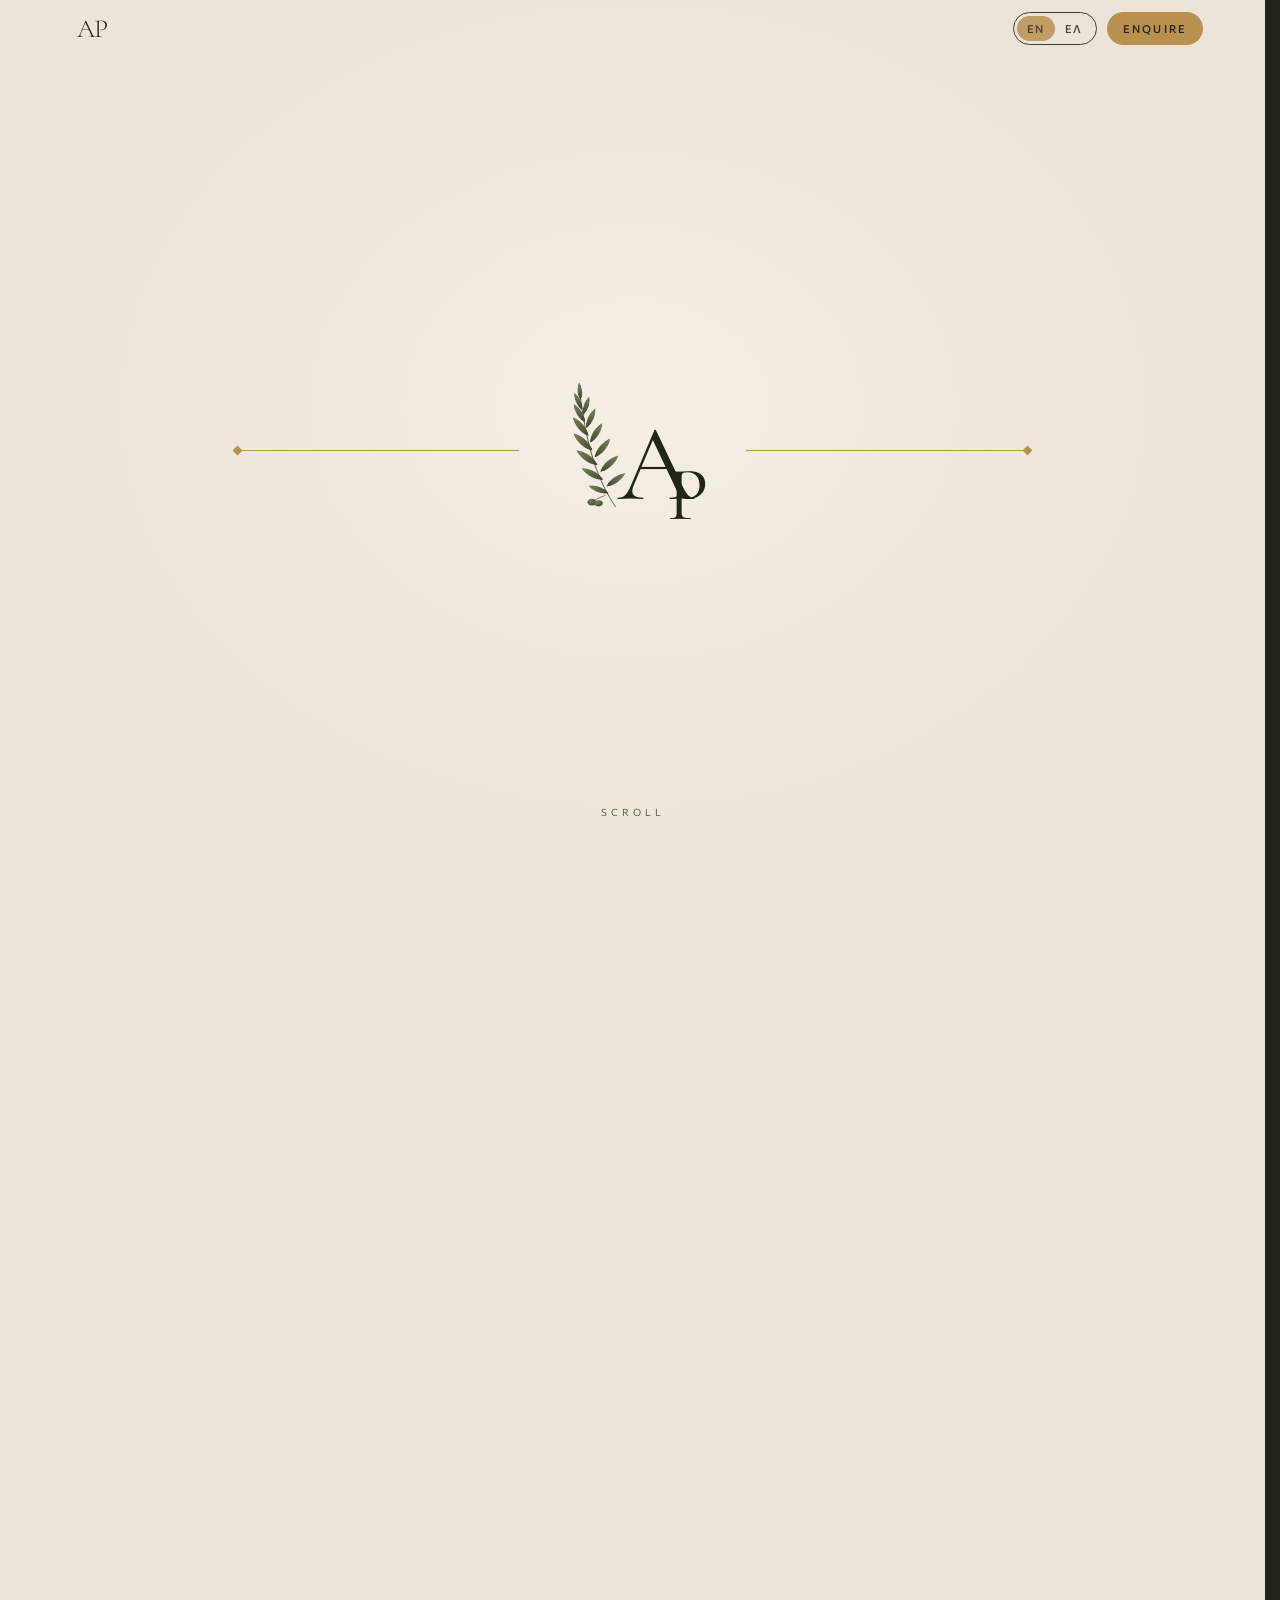
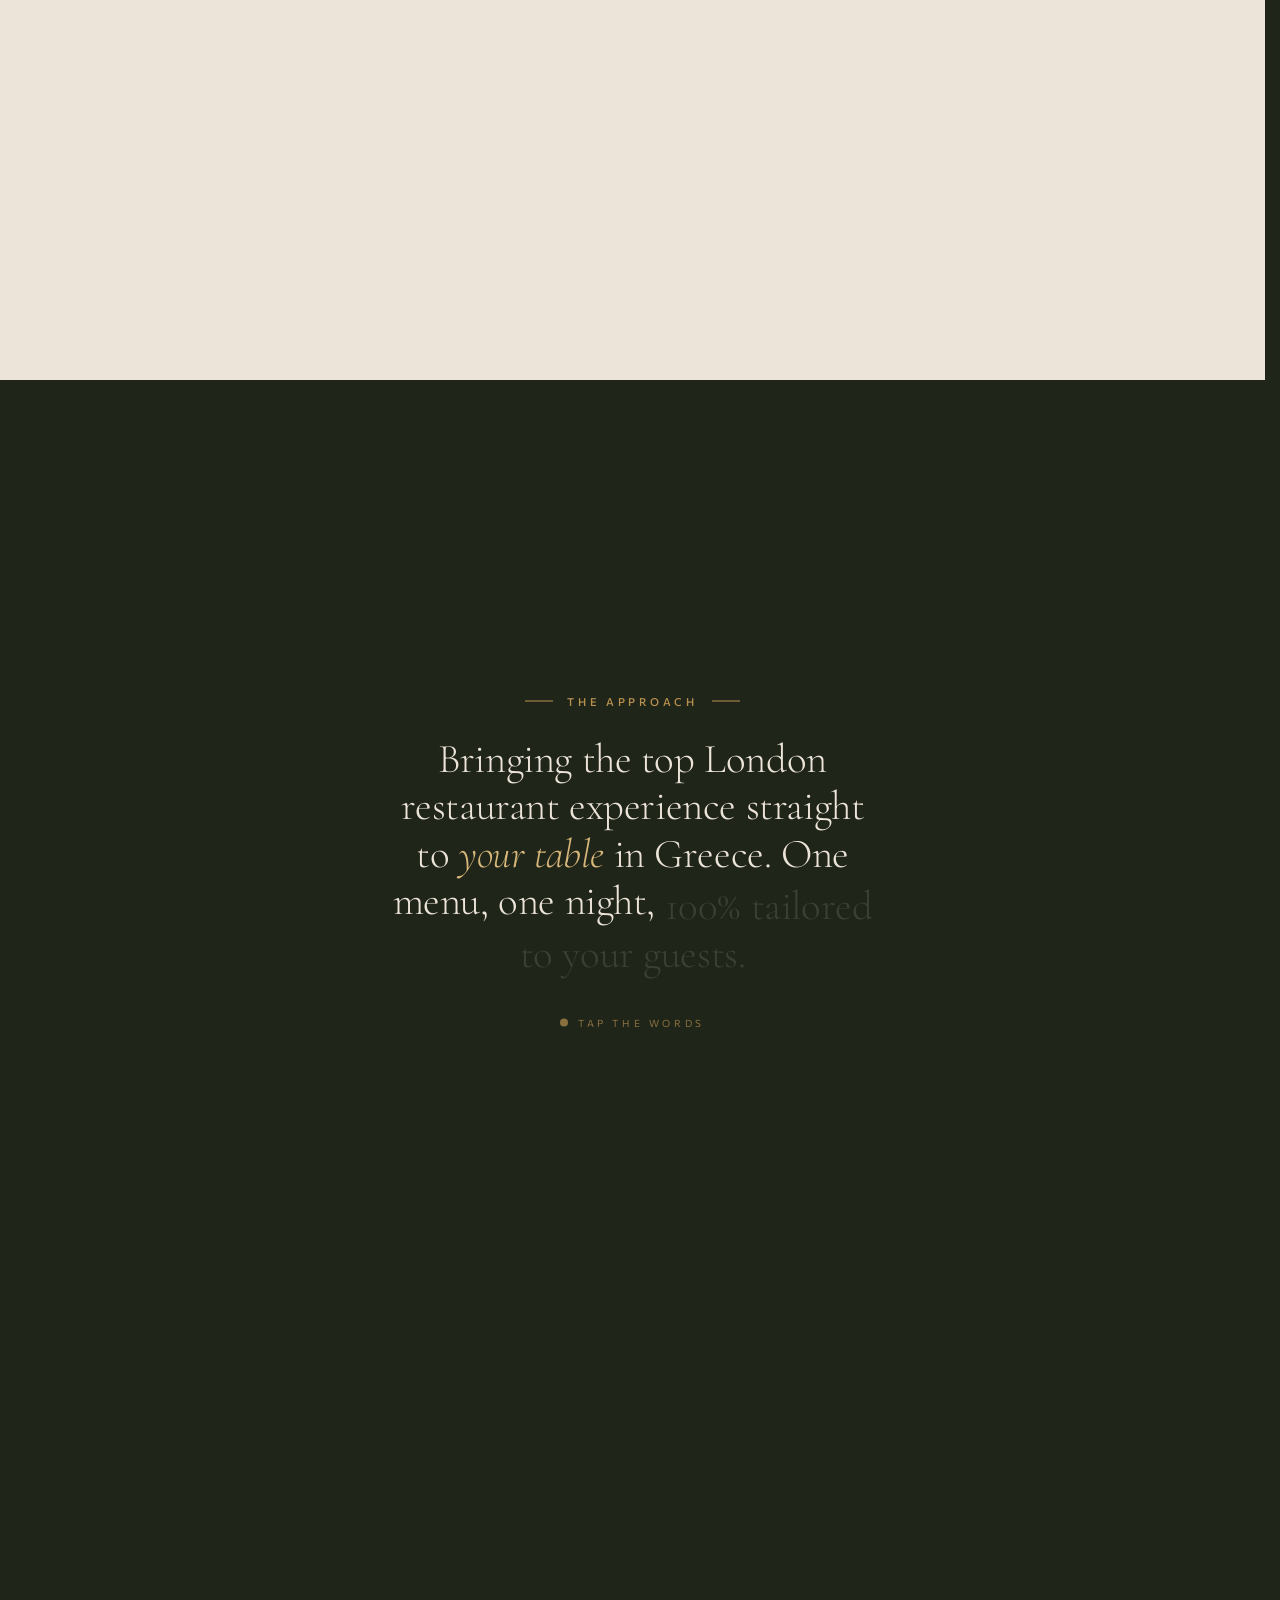
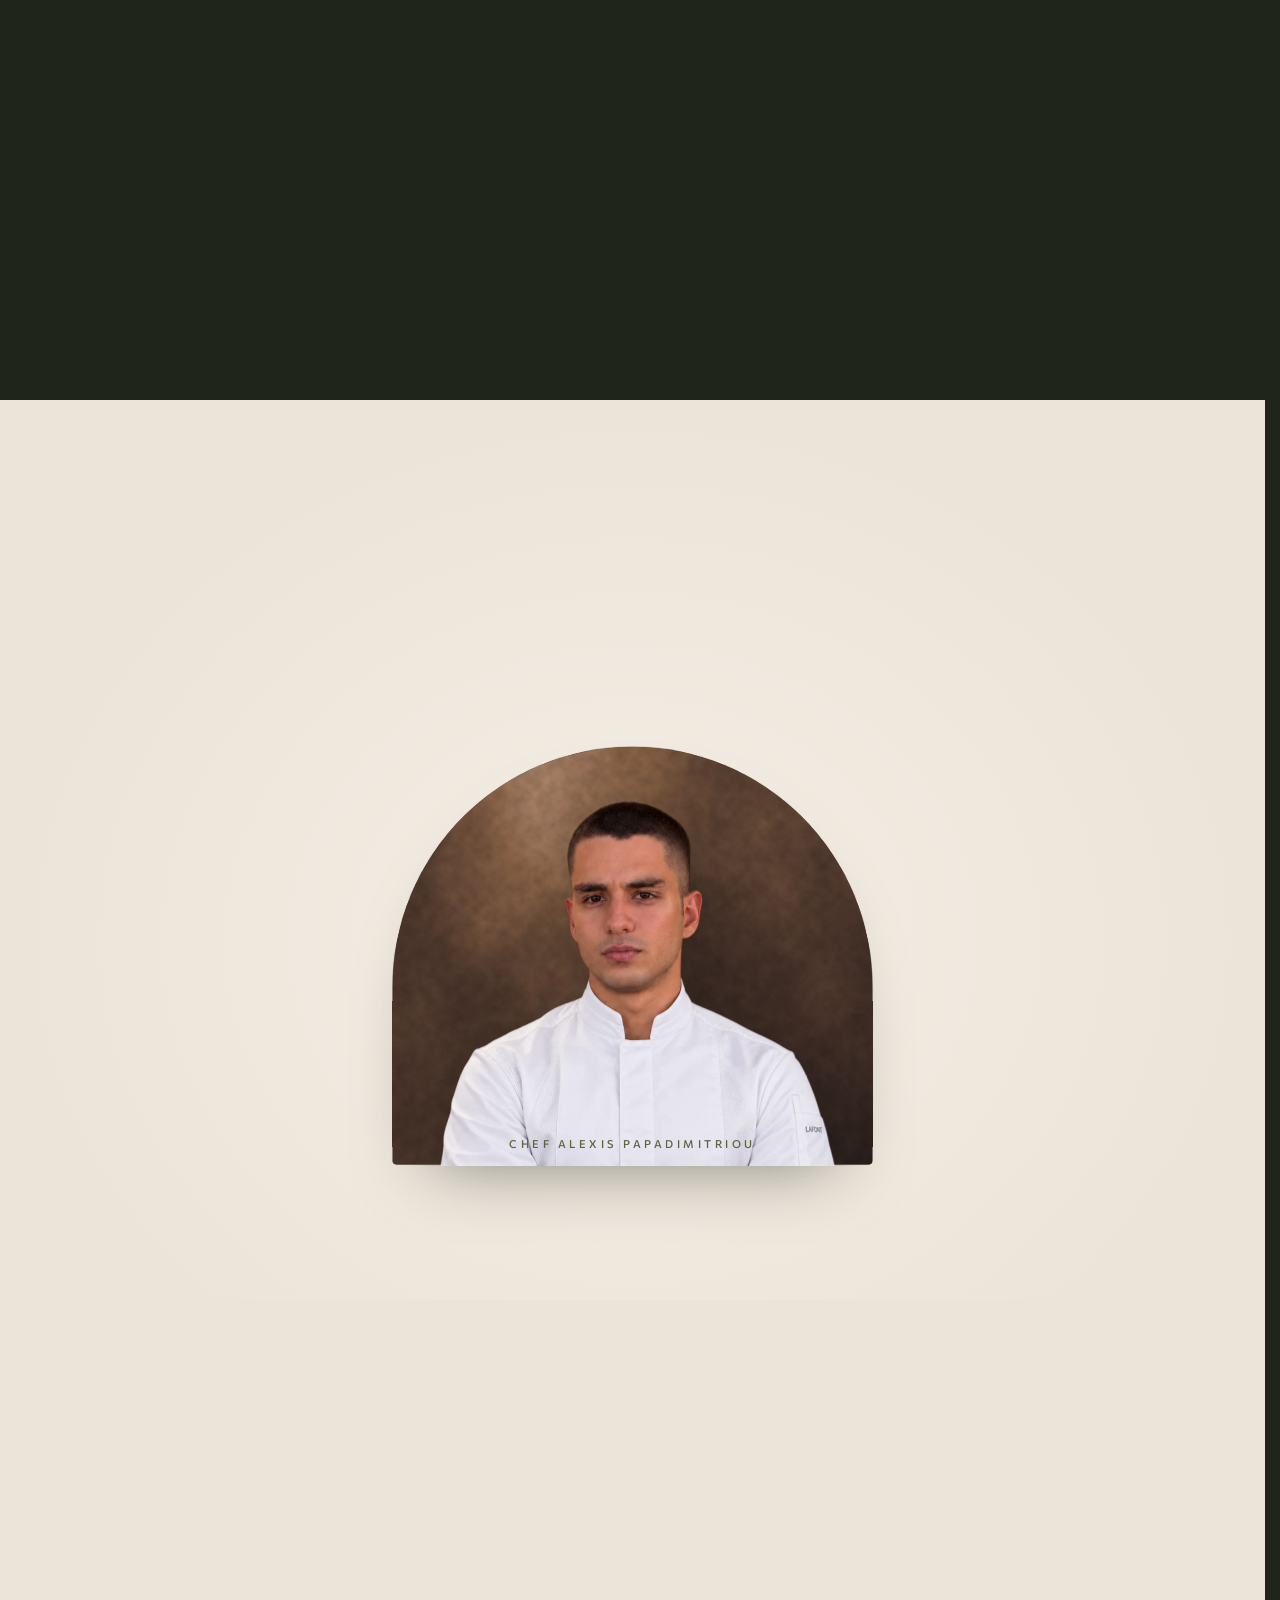
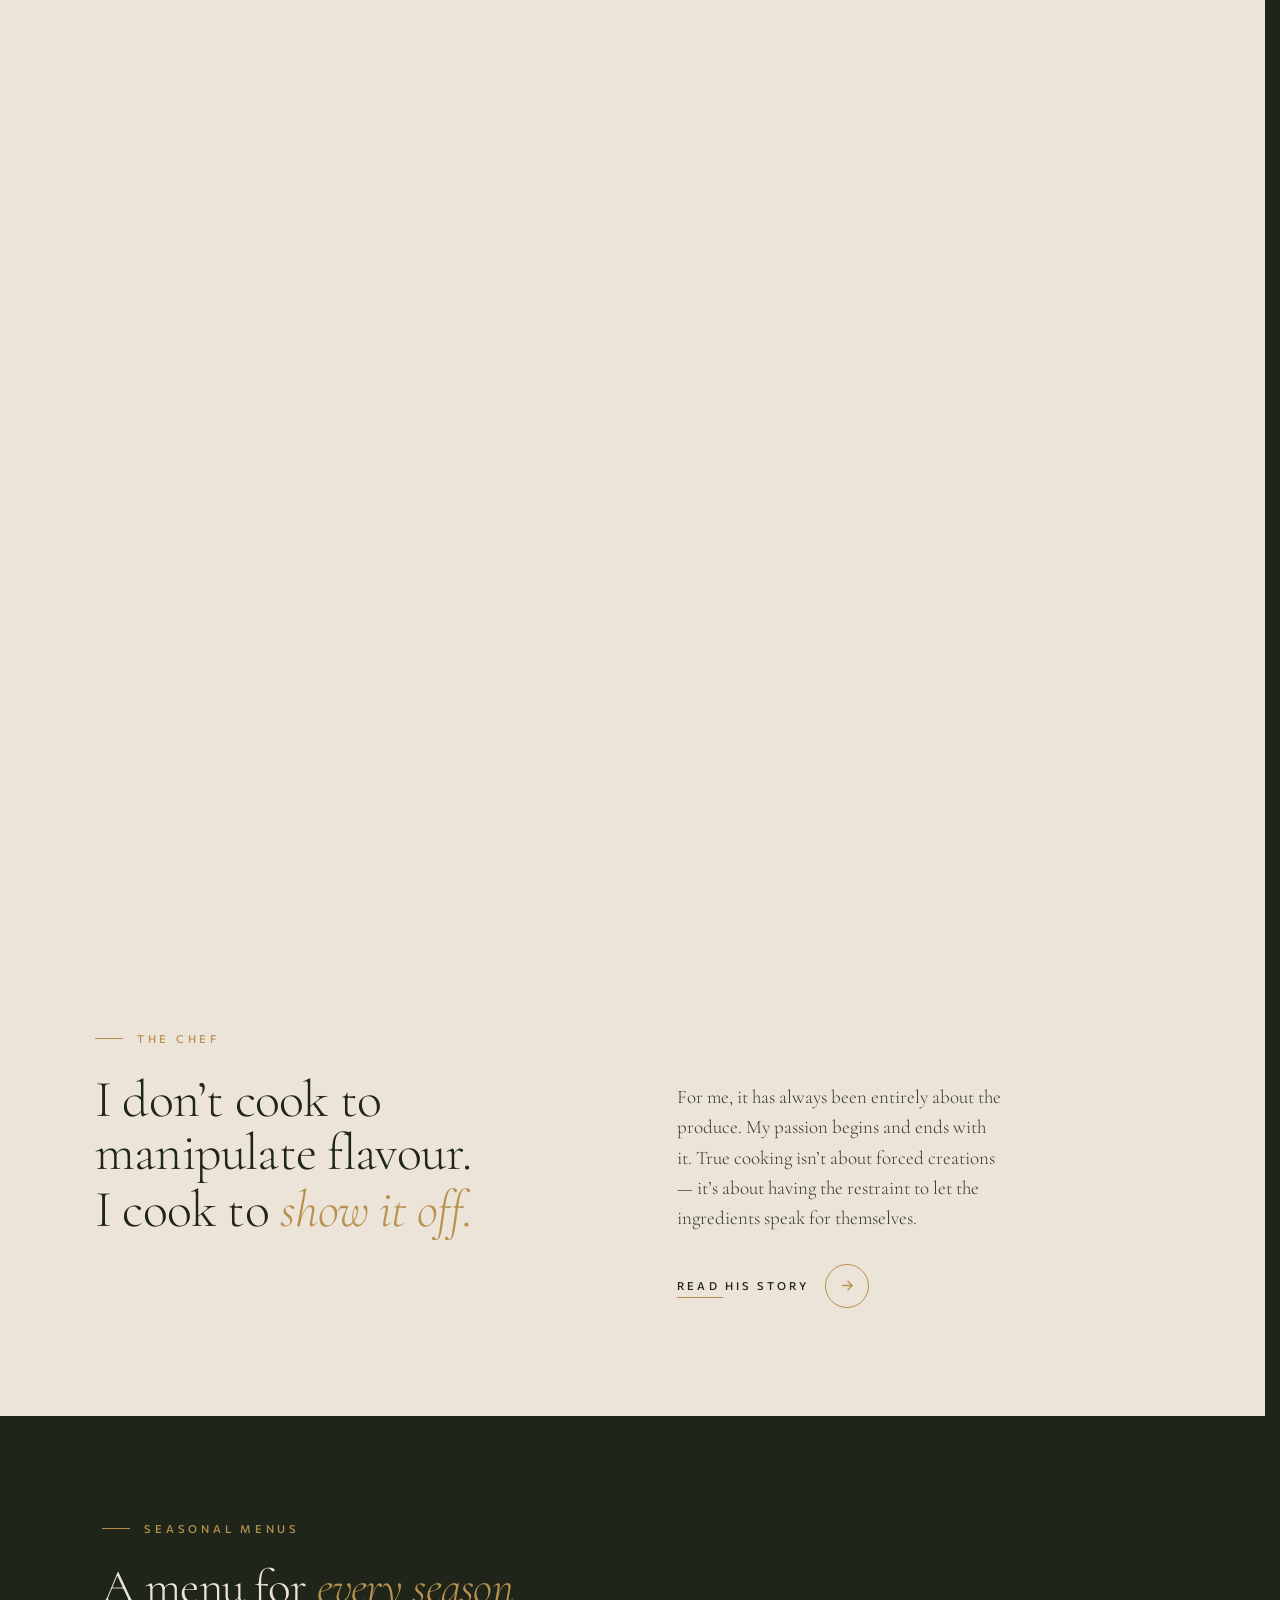
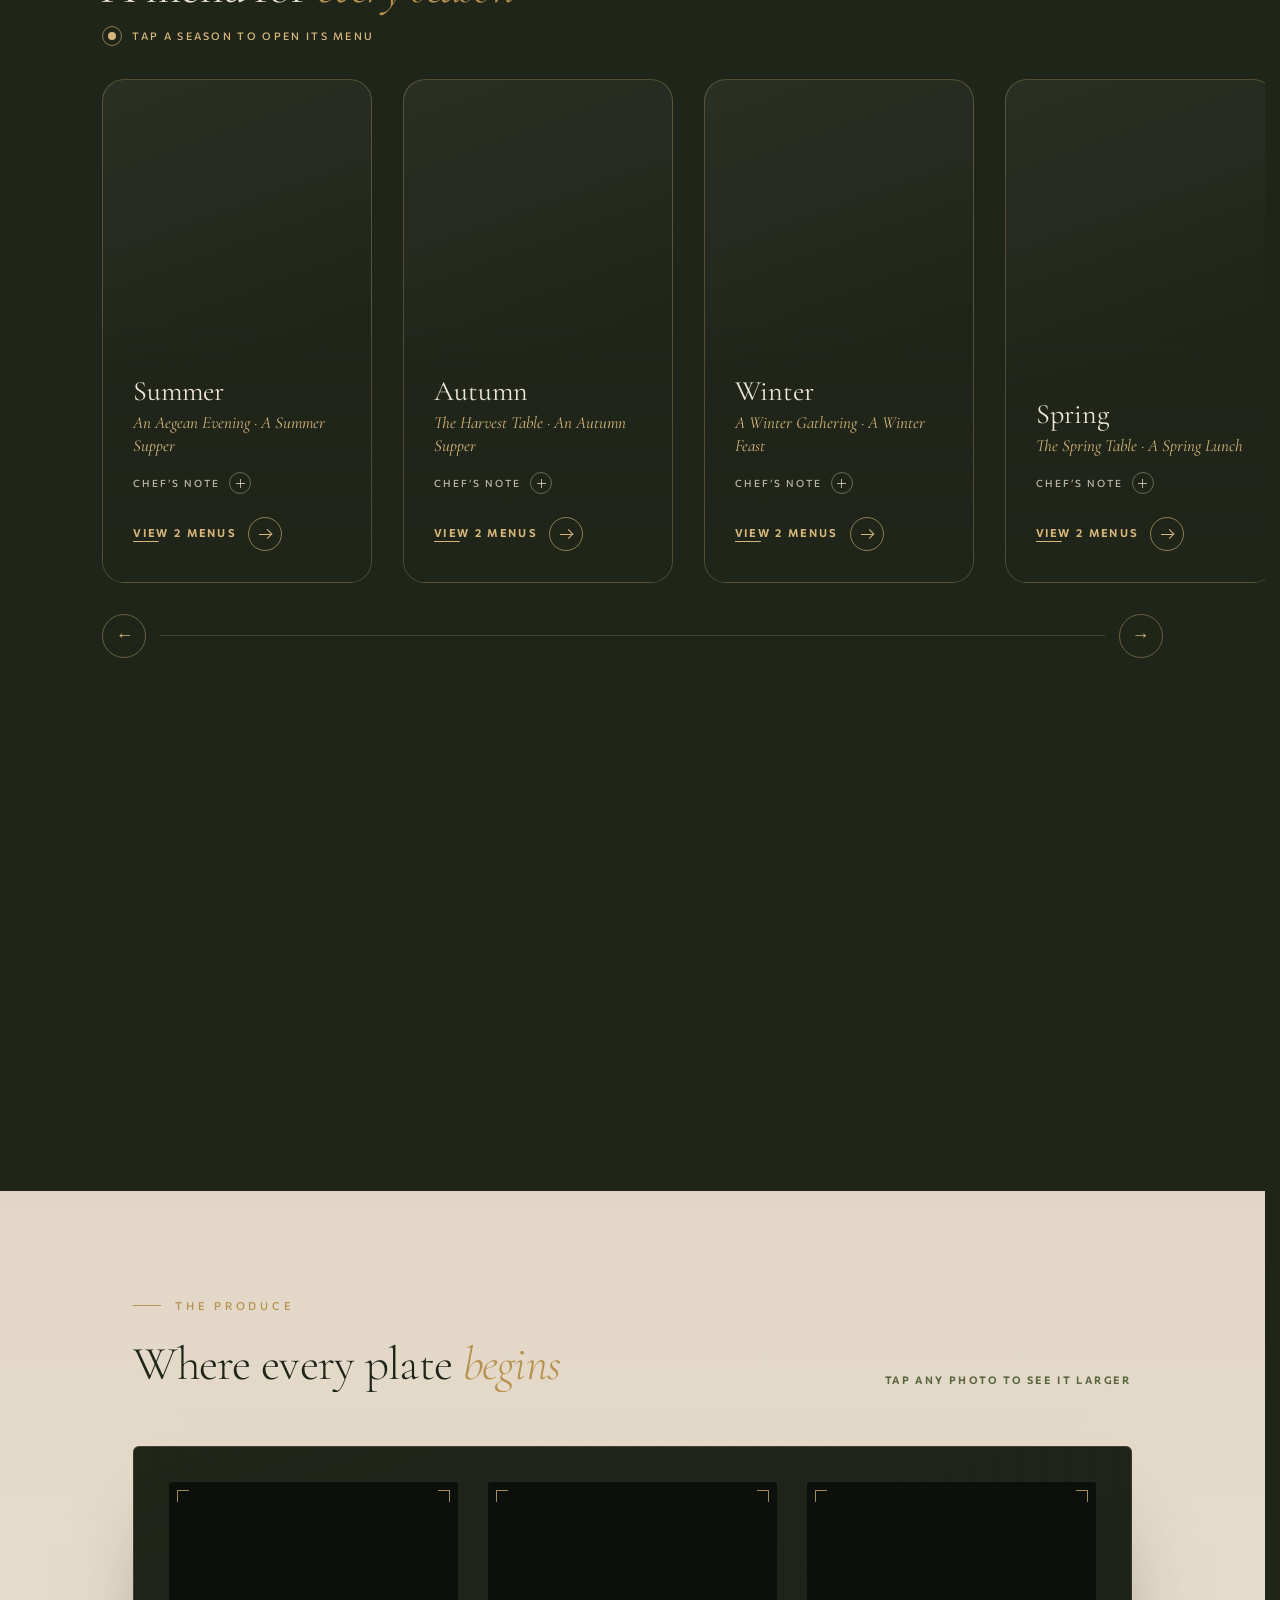
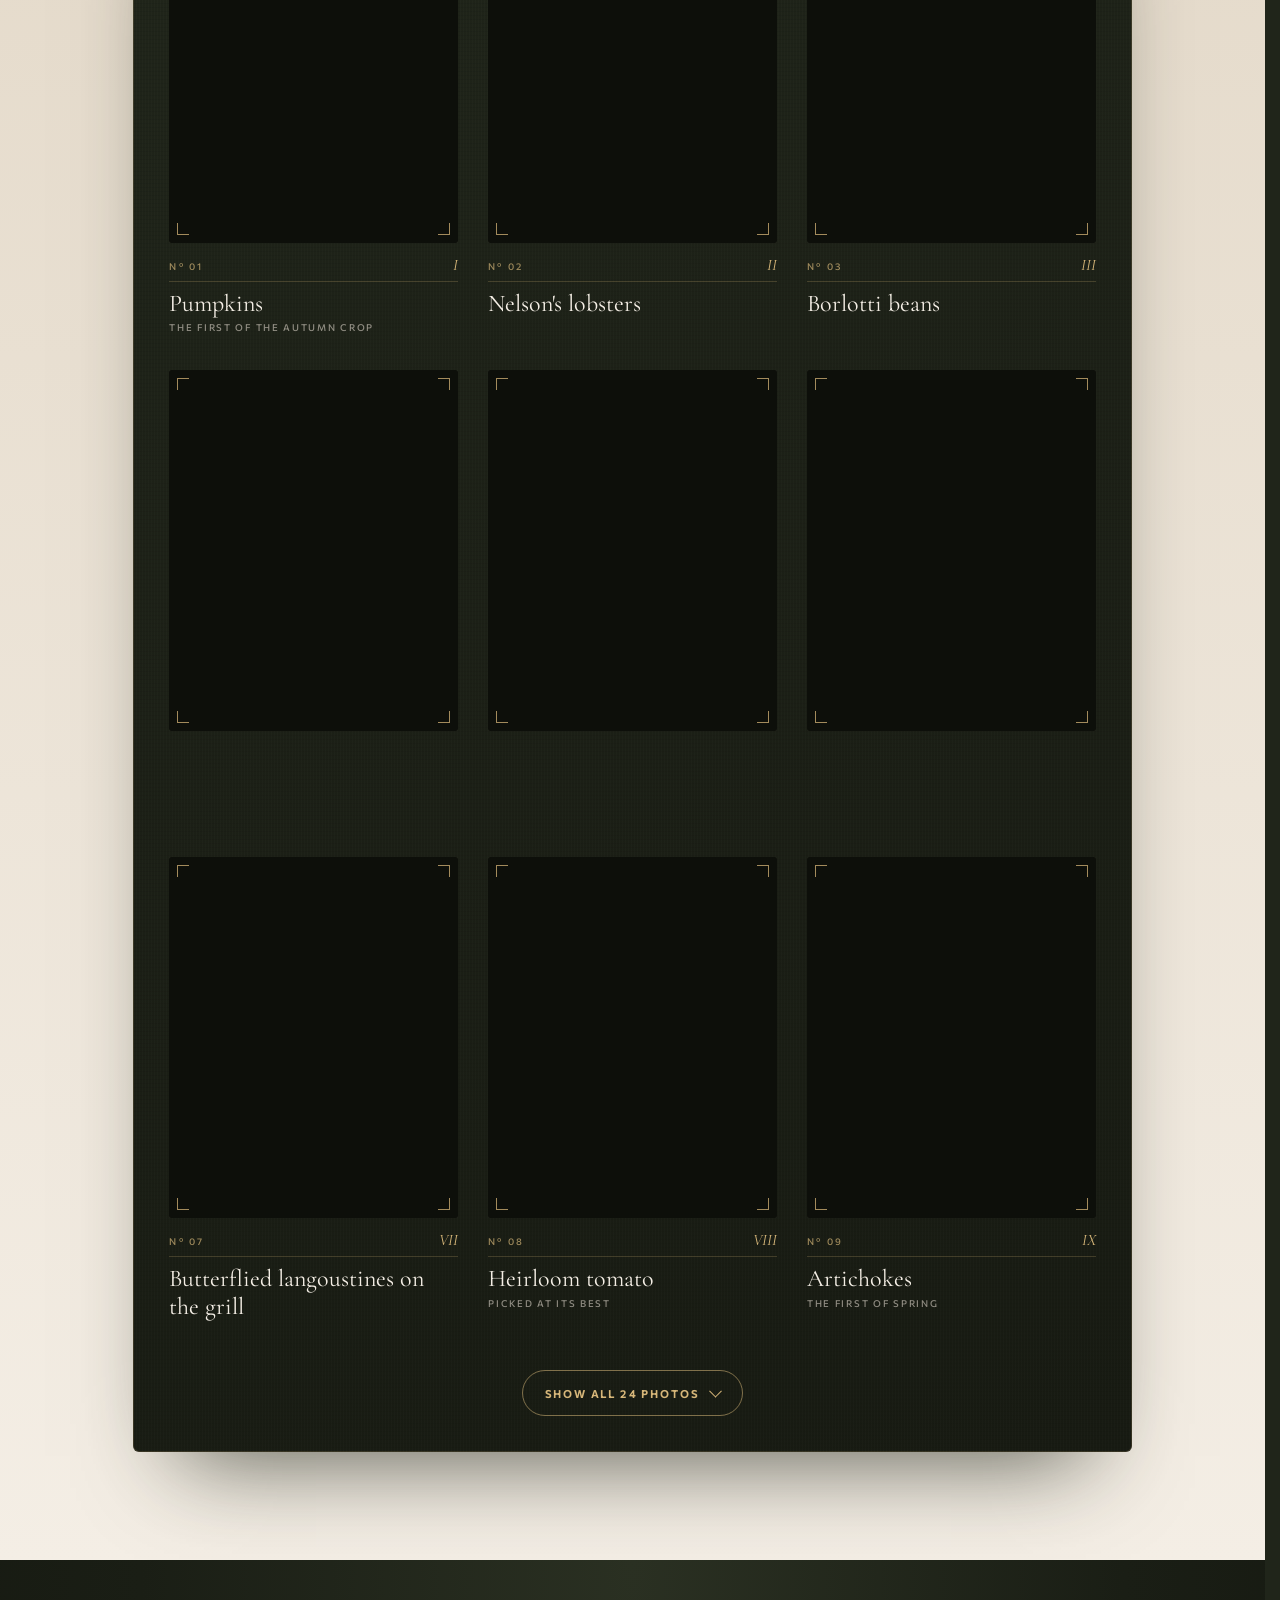
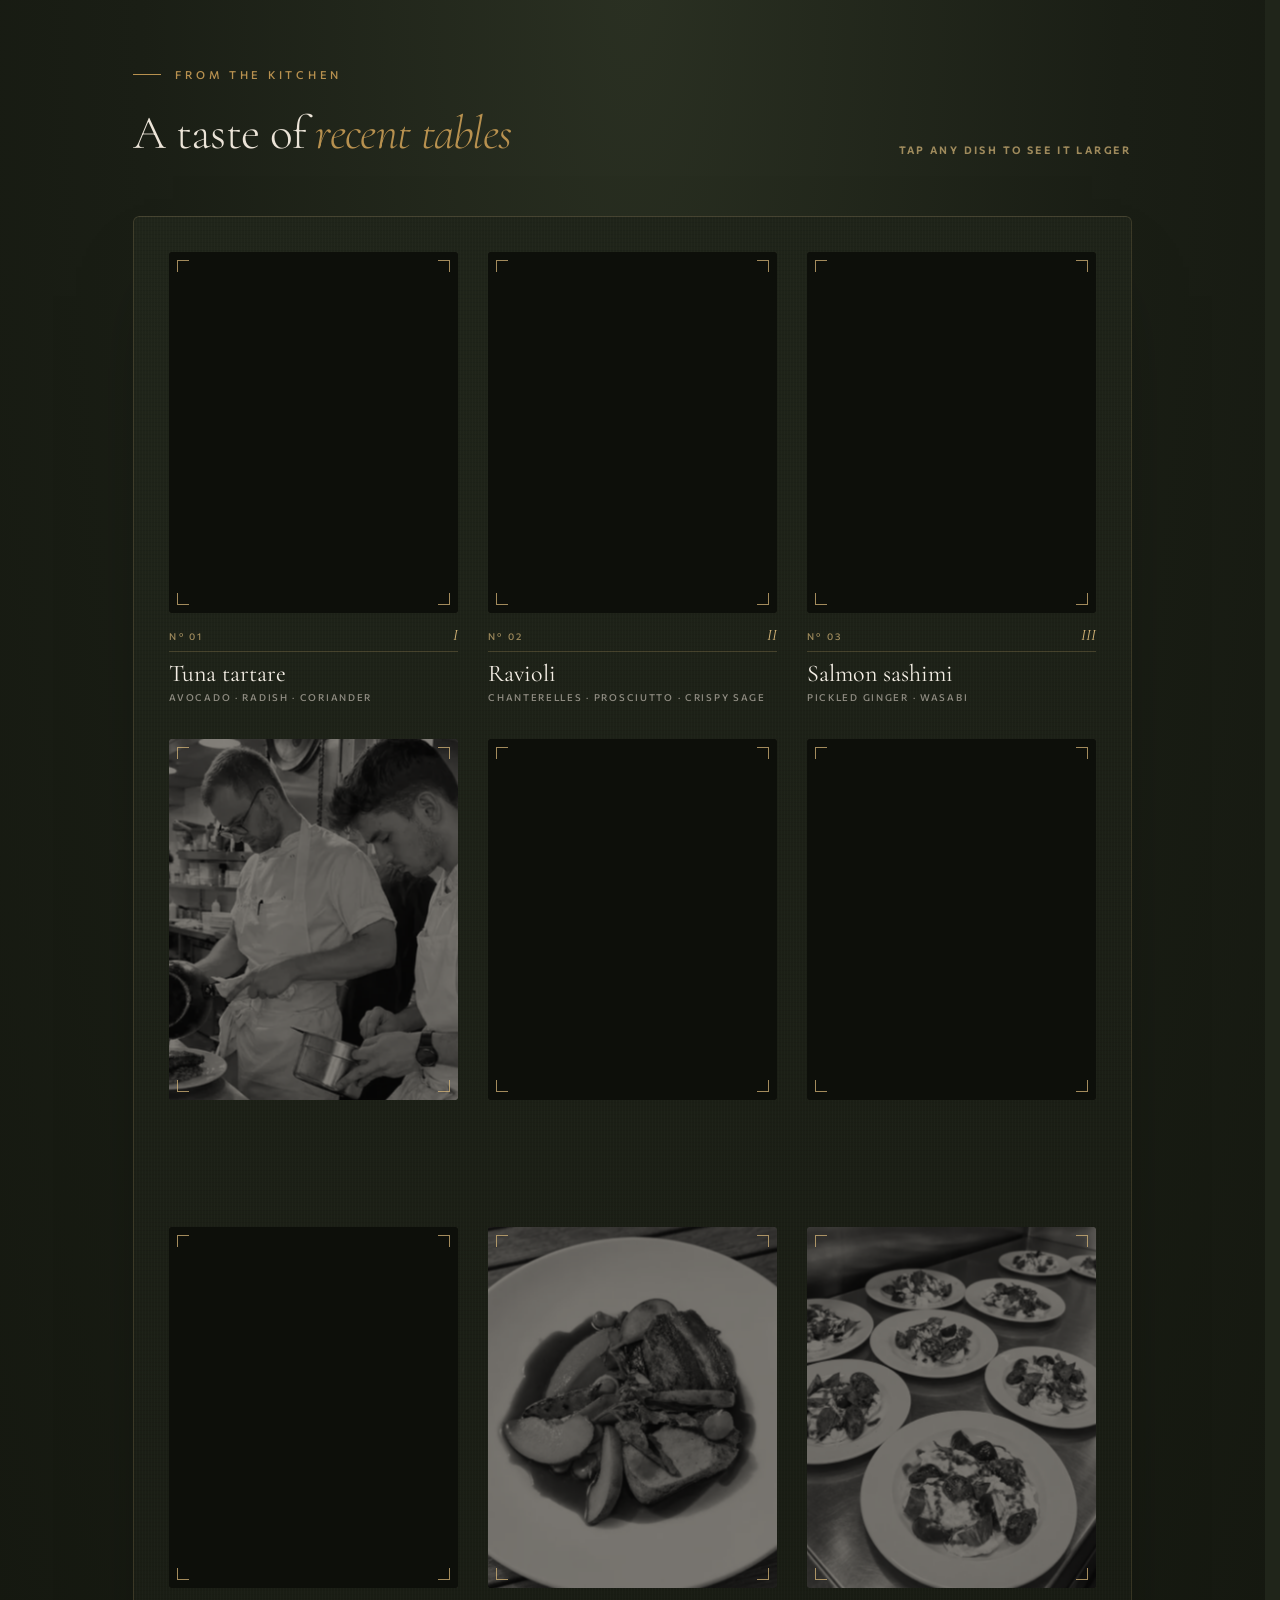
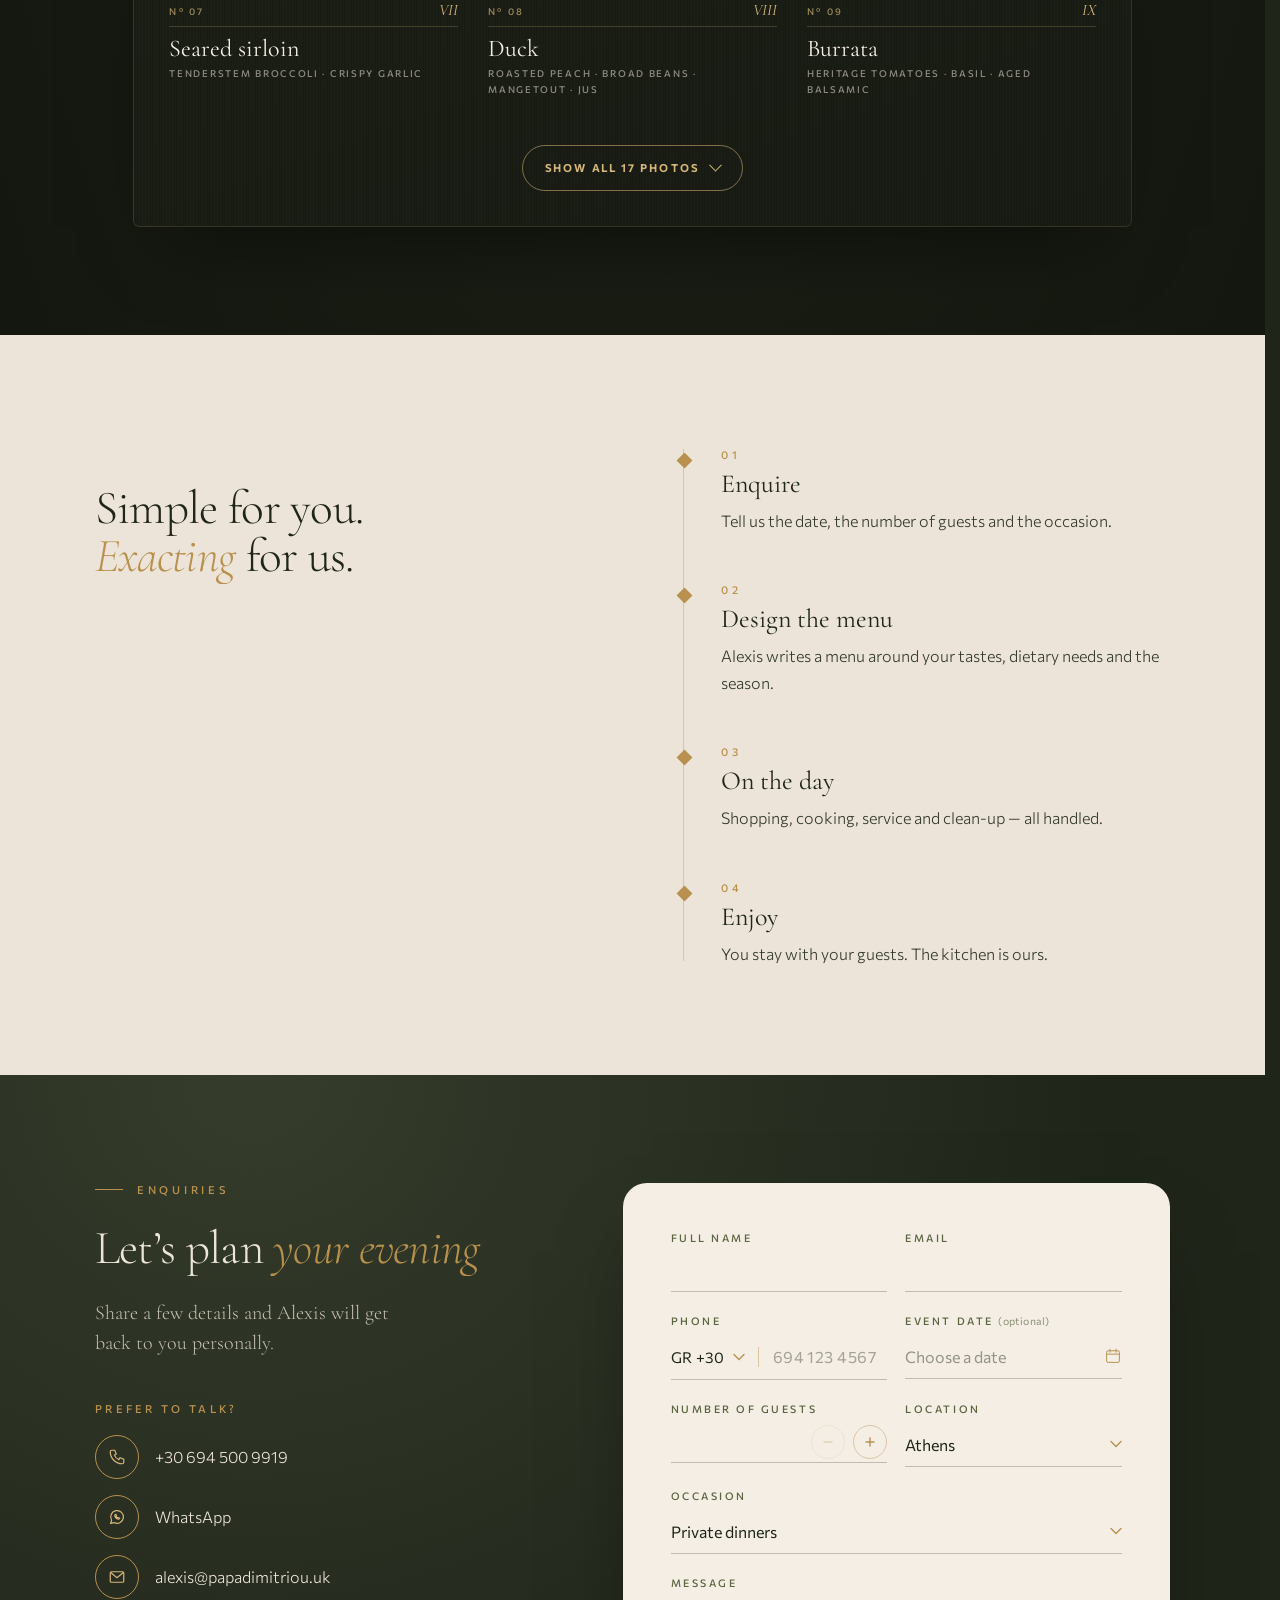
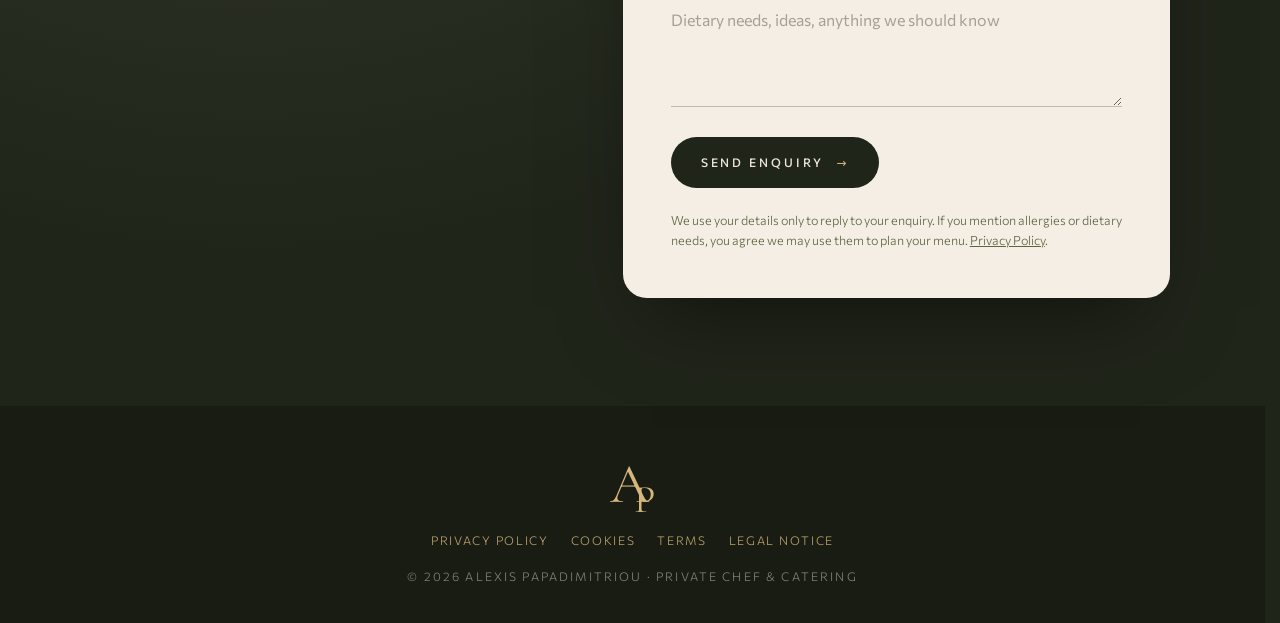
==== commit 772ea584: "Harden the enquiry form and language switch - Escape ? # & % in the visitor's address inside mailto:" ====
--- a/index.html
+++ b/index.html
@@ -55,13 +55,13 @@
 <link rel="icon" href="data:image/svg+xml,%3Csvg xmlns='http://www.w3.org/2000/svg' viewBox='0 0 64 64'%3E%3Crect width='64' height='64' rx='14' fill='%2320251a'/%3E%3Ctext x='32' y='43' font-family='Georgia,serif' font-size='30' fill='%23d6b679' text-anchor='middle'%3EAP%3C/text%3E%3C/svg%3E">
 <link rel="preload" href="/fonts/cormorant-garamond-latin-400-normal.woff2" as="font" type="font/woff2" crossorigin>
 <link rel="preload" href="/fonts/commissioner-latin-400-normal.woff2" data-el-href="/fonts/commissioner-greek-400-normal.woff2" as="font" type="font/woff2" crossorigin>
-<link rel="stylesheet" href="/site.css?v=54">
-<link rel="modulepreload" href="/i18n.js?v=54">
-<link rel="modulepreload" href="/gallery.js?v=54">
-<link rel="modulepreload" href="/seasons.js?v=54">
-<link rel="modulepreload" href="/details.js?v=54">
-<link rel="modulepreload" href="/curtain.js?v=54">
-<script src="/arrive.js?v=54"></script>
+<link rel="stylesheet" href="/site.css?v=55">
+<link rel="modulepreload" href="/i18n.js?v=55">
+<link rel="modulepreload" href="/gallery.js?v=55">
+<link rel="modulepreload" href="/seasons.js?v=55">
+<link rel="modulepreload" href="/details.js?v=55">
+<link rel="modulepreload" href="/curtain.js?v=55">
+<script src="/arrive.js?v=55"></script>
 </head>
 <body>
 <div class="hc hc-in" aria-hidden="true"><i class="hc-disc"></i><span class="hc-ap">A<span>P</span></span></div>
@@ -362,6 +362,6 @@
   <article class="sheet-body" id="sheet-body"></article>
 </div>
 
-<script type="module" src="/app.js?v=54"></script>
+<script type="module" src="/app.js?v=55"></script>
 </body>
 </html>
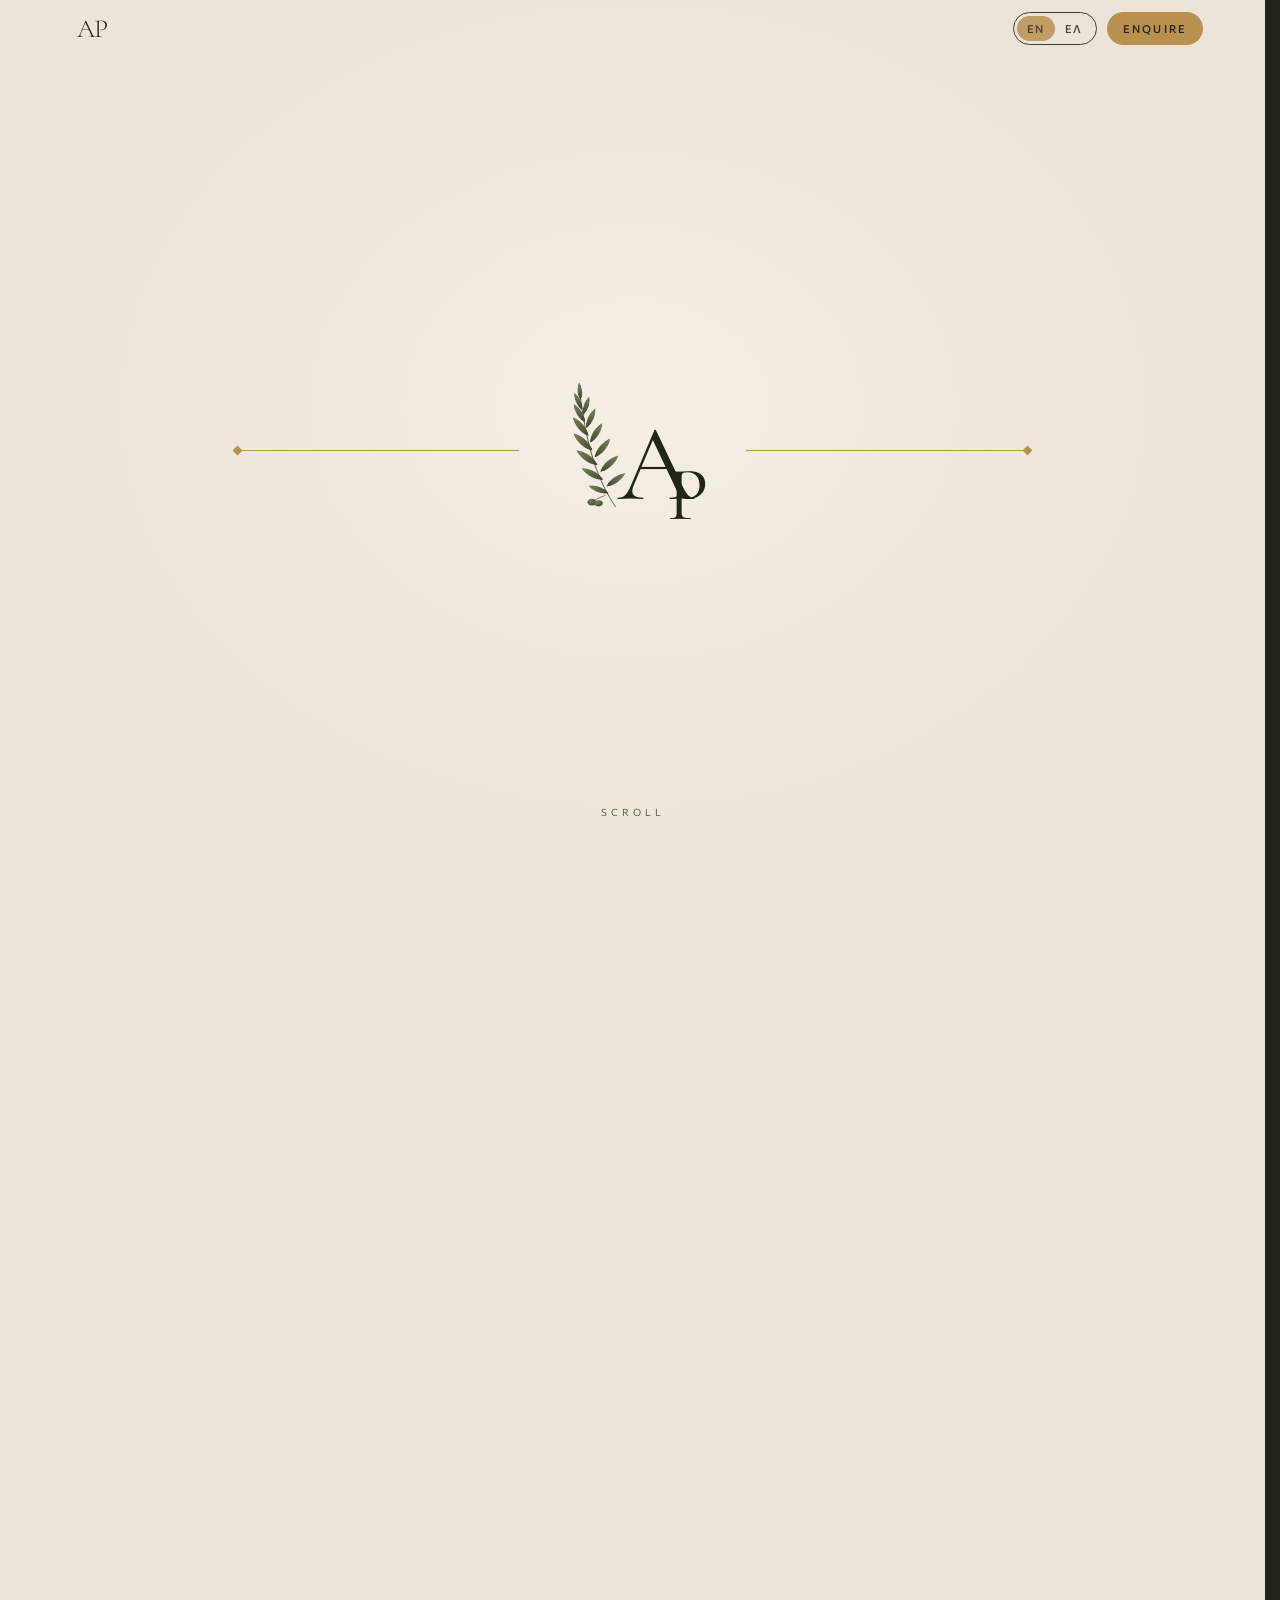
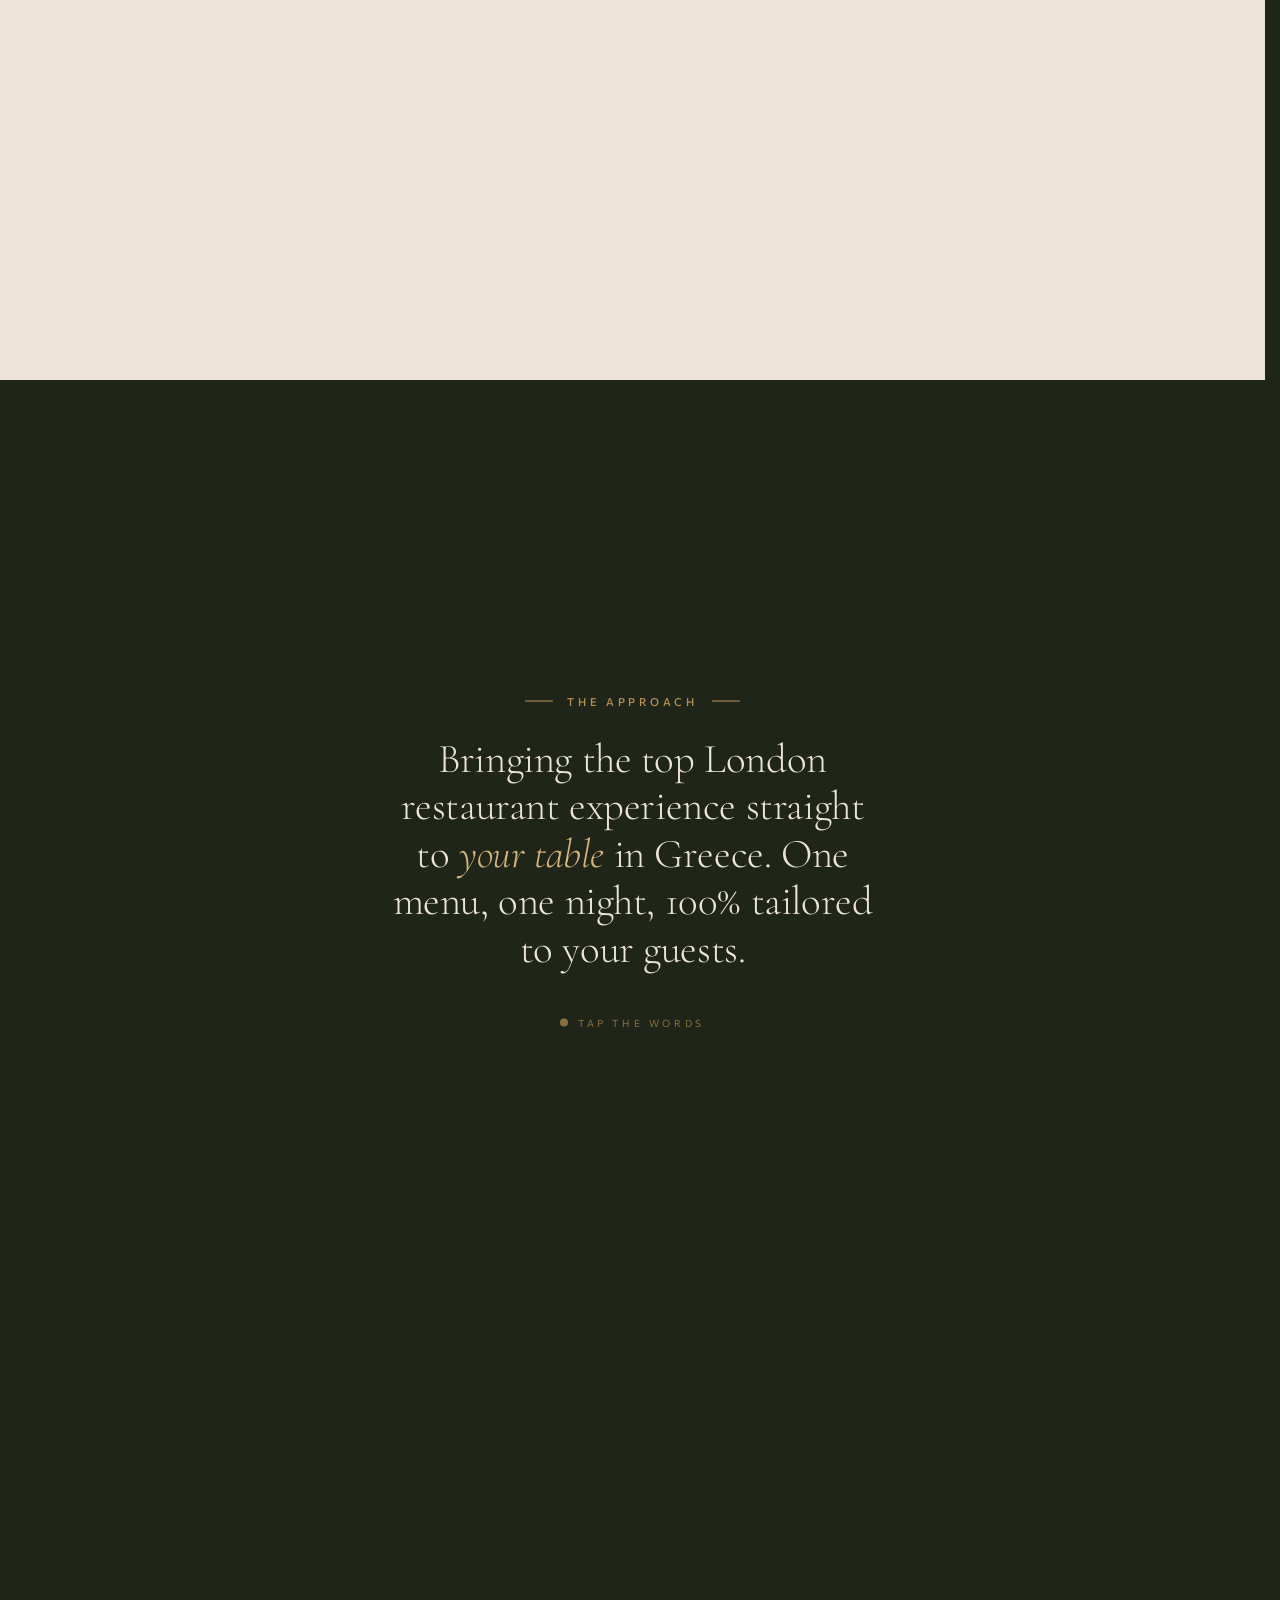
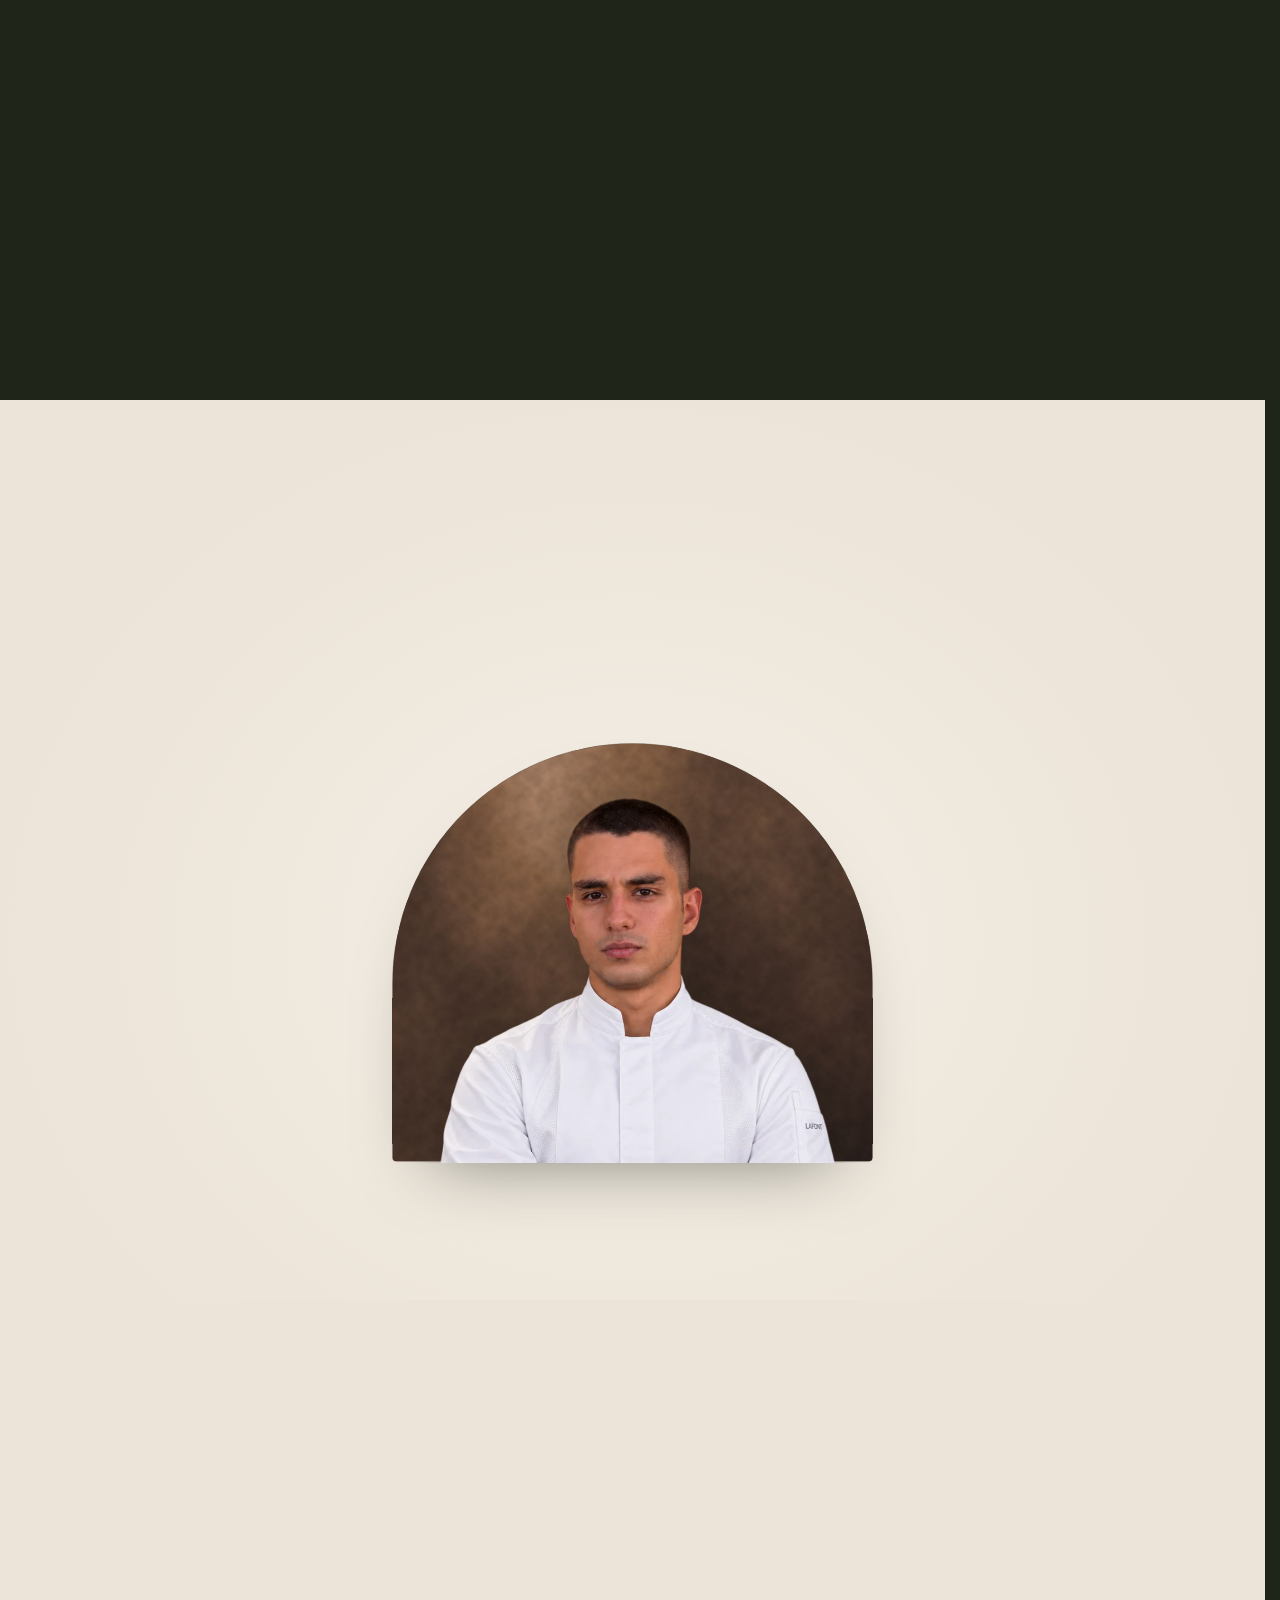
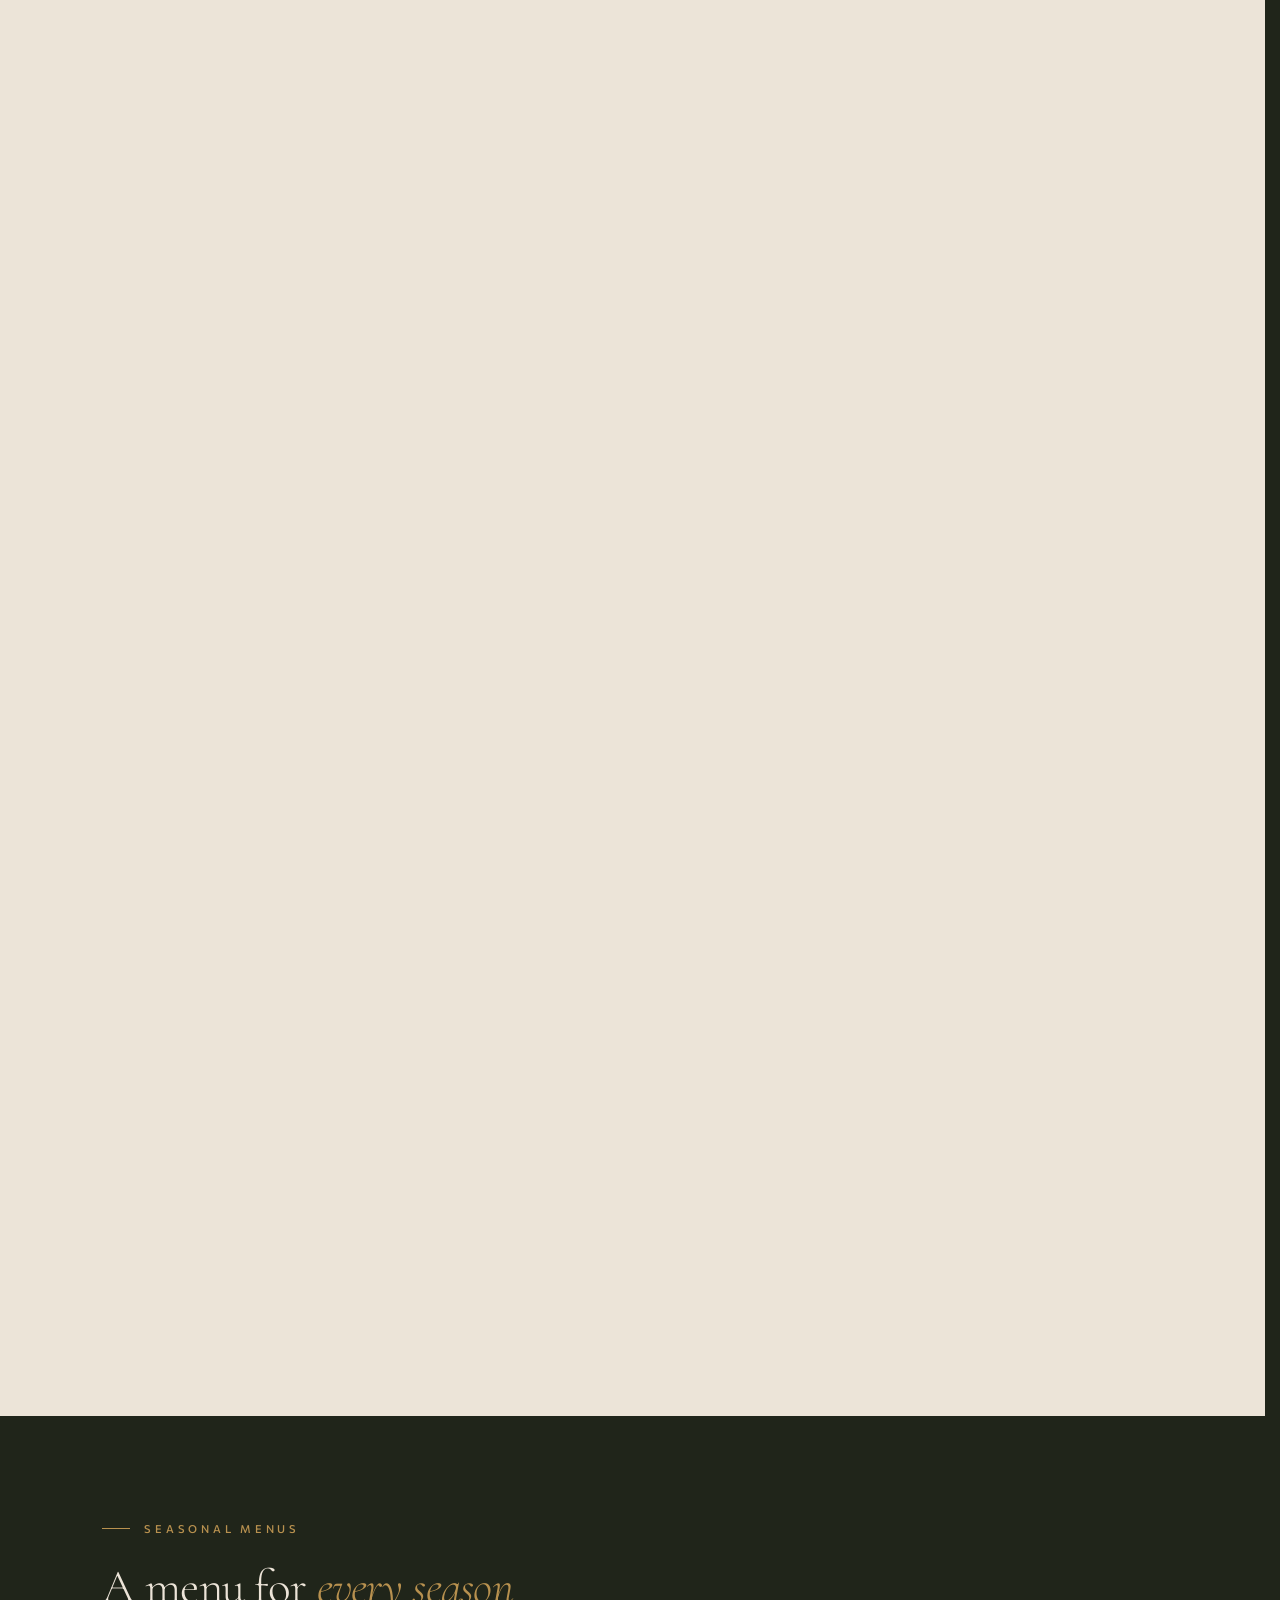
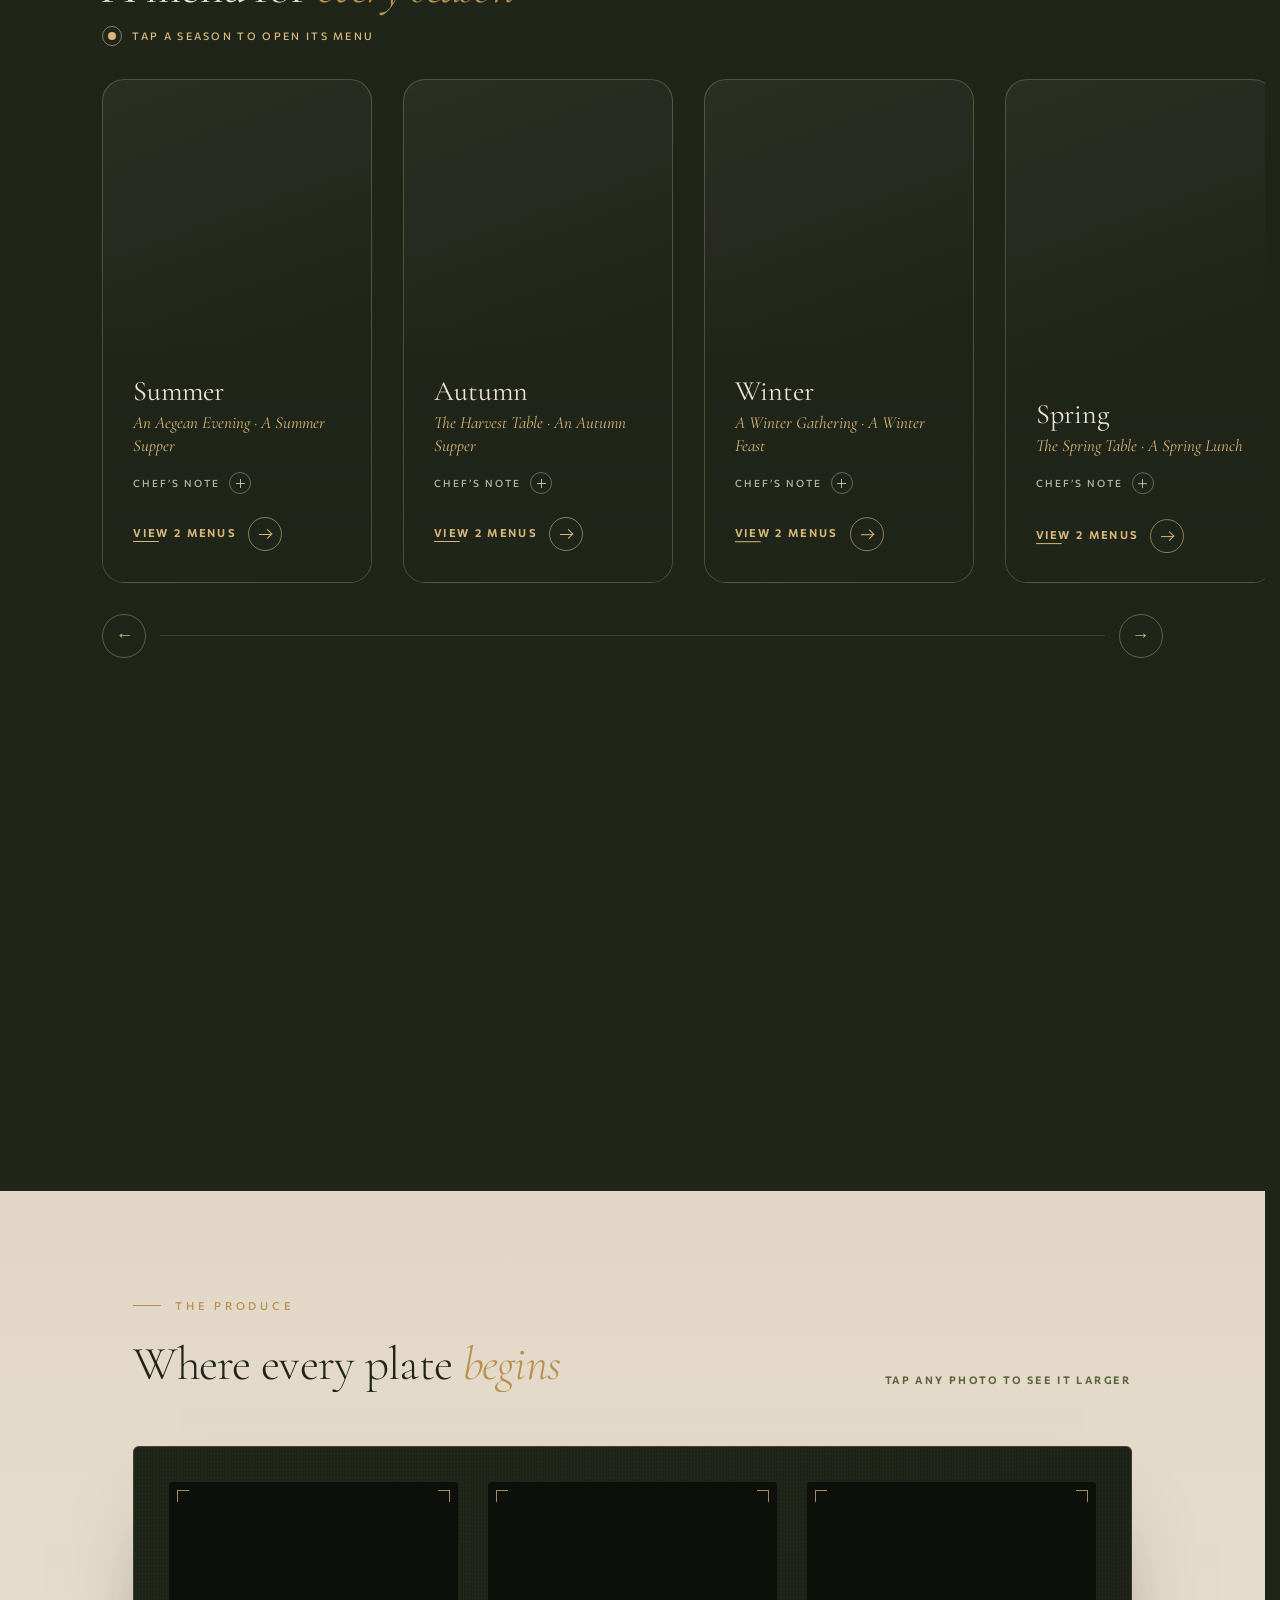
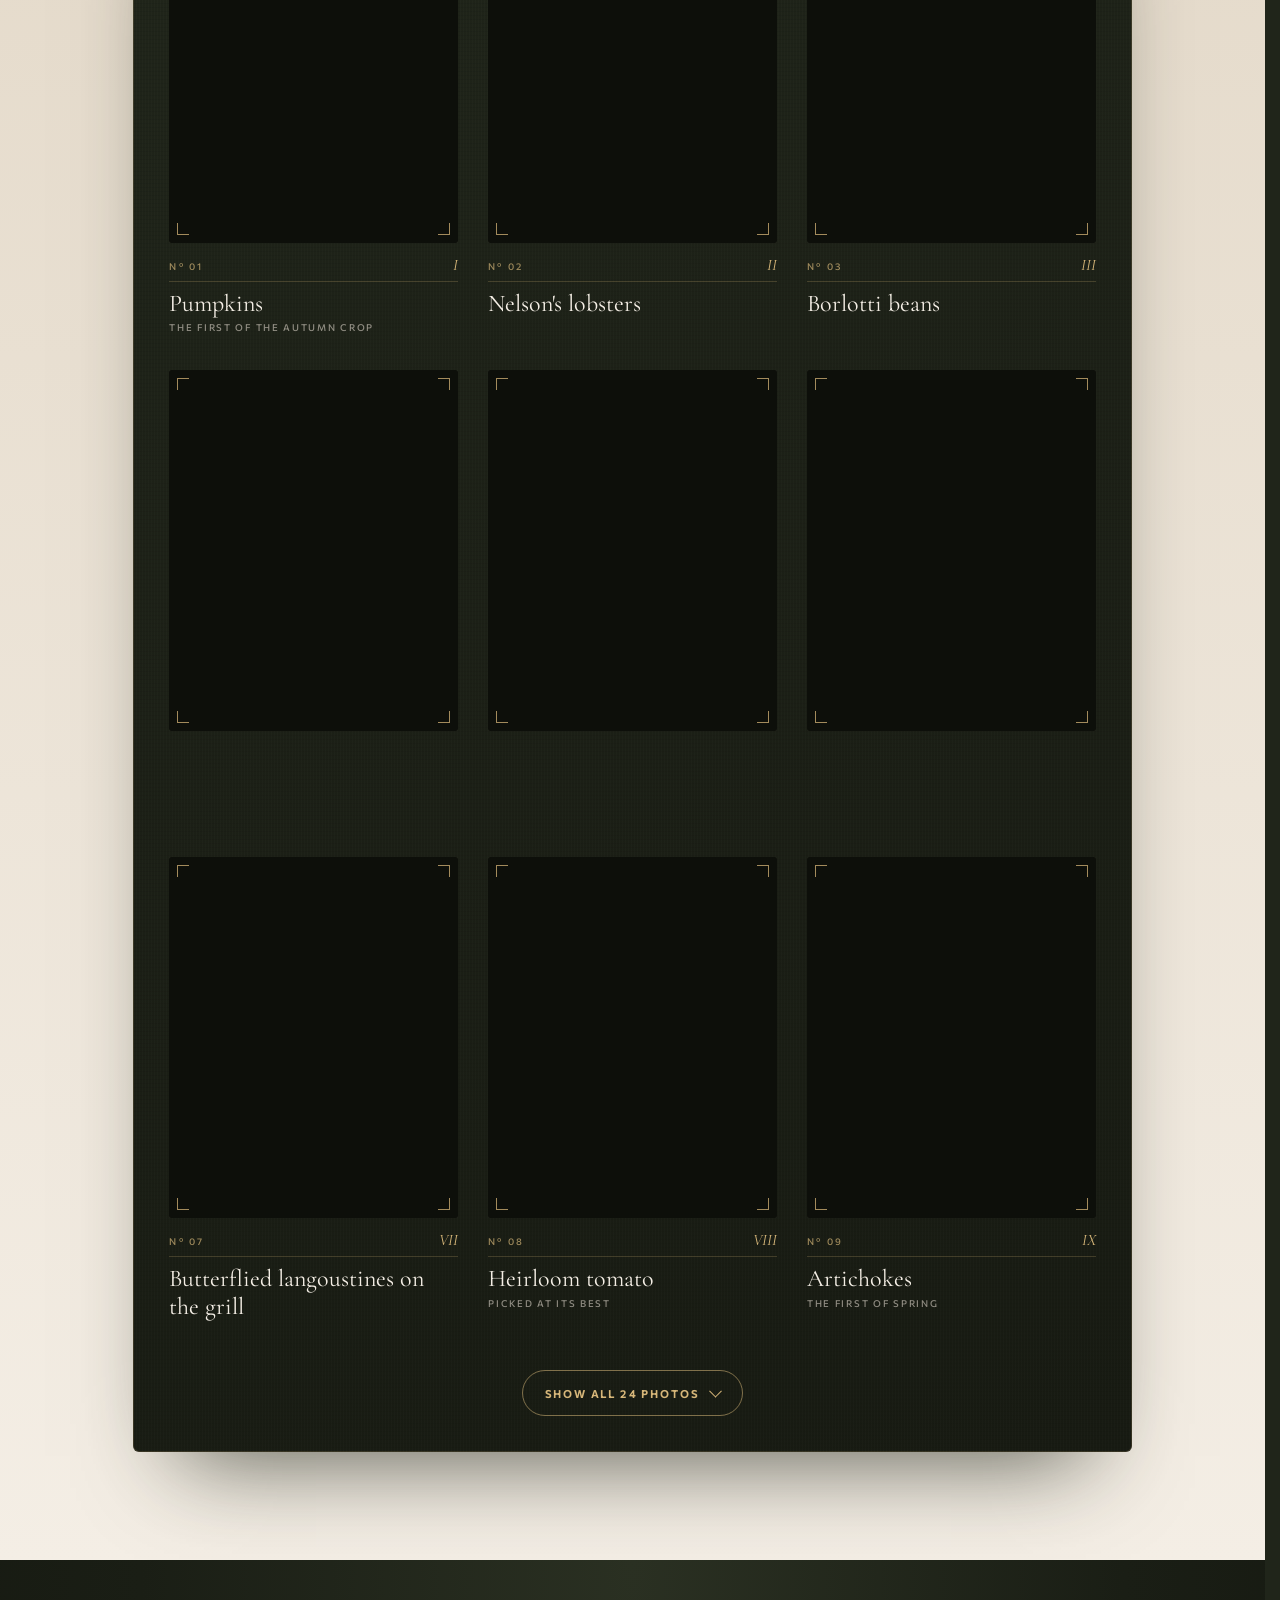
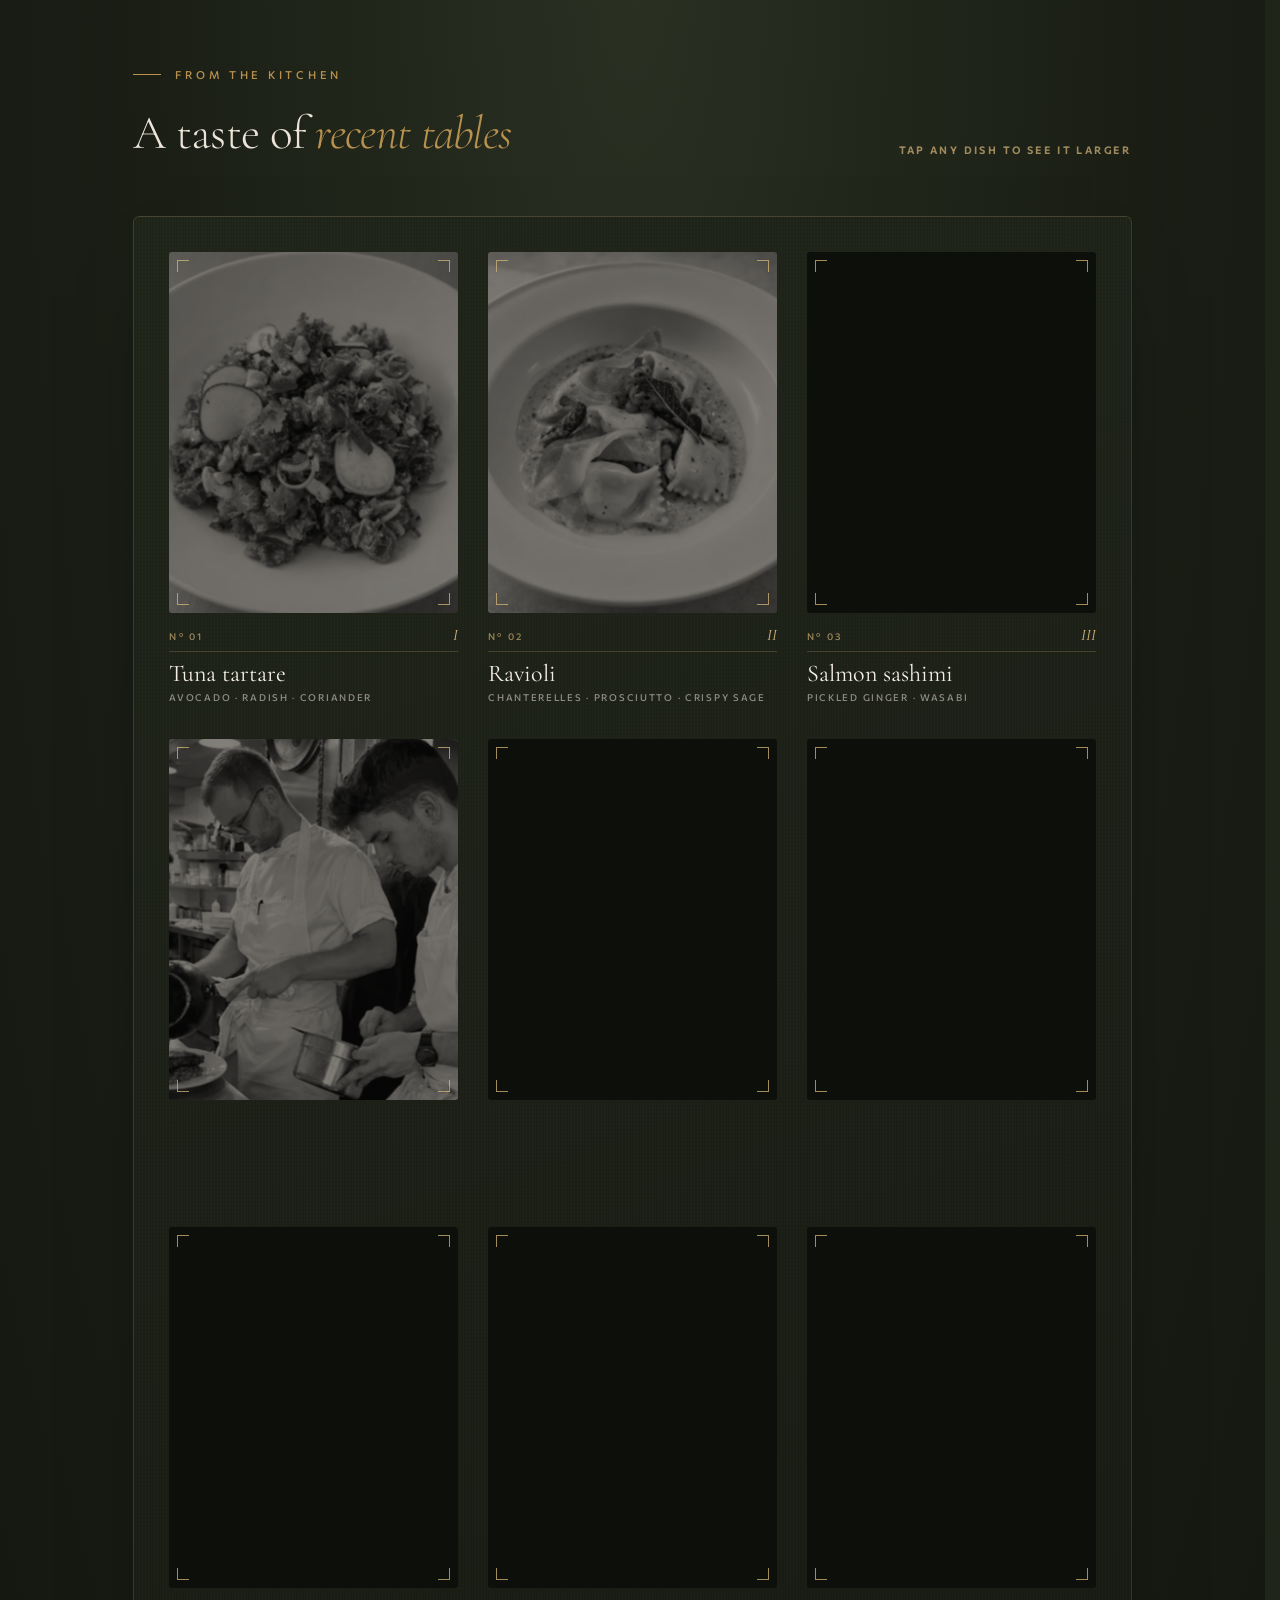
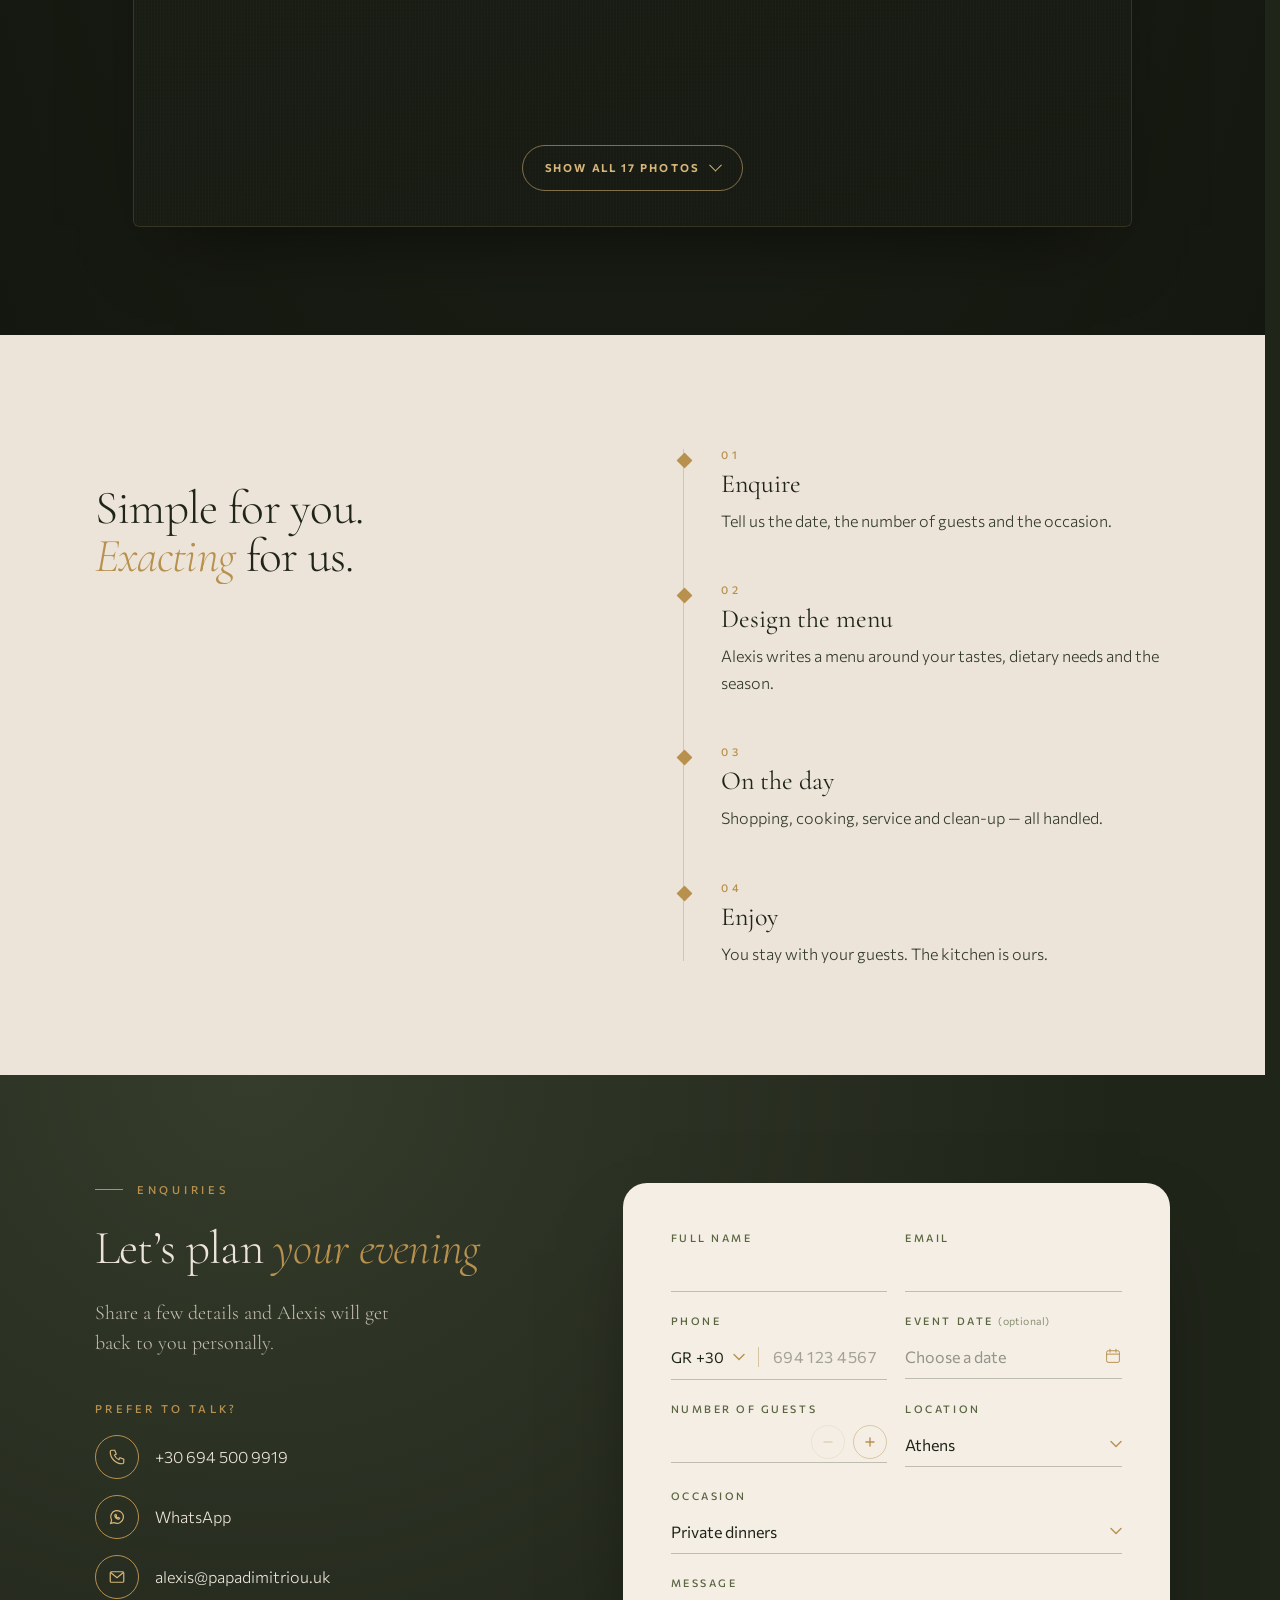
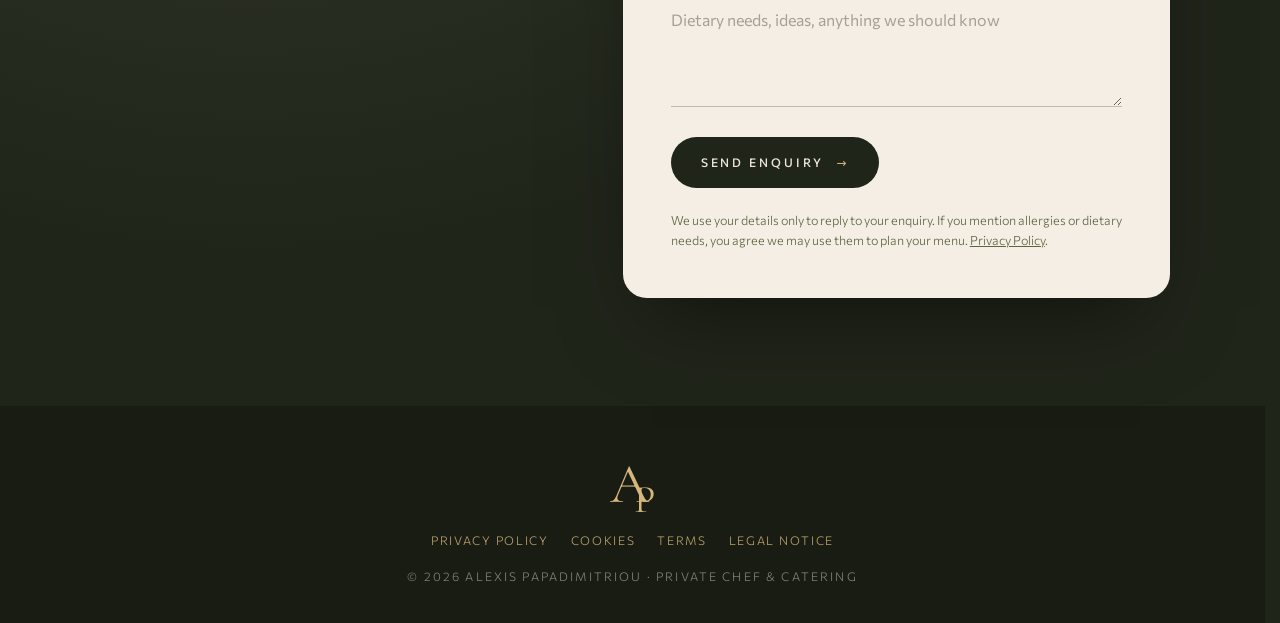
==== commit 1d570248: "Enquiry sent: the form closes up around a gold AP seal After a successful enquiry the fields fold aw" ====
--- a/index.html
+++ b/index.html
@@ -324,6 +324,19 @@
           <p class="status" id="status" role="status" aria-live="polite"></p>
         </div>
         <p class="notice" data-i18n="f.notice">We use your details only to reply to your enquiry. If you mention allergies or dietary needs, you agree we may use them to plan your menu. <a href="#privacy">Privacy Policy</a>.</p>
+        <div class="sent" id="sent" hidden>
+          <div class="seal" aria-hidden="true">
+            <div class="olive o-l"></div><div class="olive o-r"></div>
+            <span class="seal-wave"></span>
+            <span class="seal-disc"><svg viewBox="0 0 120 120"><circle class="ring" cx="60" cy="60" r="57"/><circle class="ring2" cx="60" cy="60" r="50"/></svg><span class="ap"><span class="a">A</span><span class="p">P</span></span><i class="glint"></i></span>
+          </div>
+          <p class="eyebrow s-in" style="--s:0" data-i18n="ok.eye">Enquiry received</p>
+          <h3 class="s-in" style="--s:1" id="sent-h" tabindex="-1" data-i18n="ok.h">Thank <em>you</em></h3>
+          <p class="sent-p s-in" style="--s:2" data-i18n="ok.p">Your enquiry is with Alexis, who will reply personally to start planning your evening.</p>
+          <ul class="sent-d s-in" style="--s:3" id="sent-d"></ul>
+          <p class="sent-m s-in" style="--s:4"><span data-i18n="ok.mail">A confirmation is on its way to</span> <b id="sent-mail"></b></p>
+          <button type="button" class="sent-again s-in" style="--s:5" id="sent-again" data-i18n="ok.again">Send another enquiry</button>
+        </div>
       </form>
     </div>
   </section>
--- a/site.css
+++ b/site.css
@@ -194,6 +194,65 @@
 .send button b{color:var(--gold-l);font-weight:400}
 .status{font-family:var(--serif);font-size:18px;font-style:italic;flex:1 1 220px}
 .status.ok{color:var(--leaf)}.status.err{color:#8a3b2a}
+
+/* enquiry sent: the form folds away and the card closes up around a gold seal (app.js SENT) */
+form>*{transition:opacity .38s ease,transform .38s ease}
+form.leaving>:not(.sent){opacity:0;transform:translateY(-12px)}
+form.done>:not(.sent){display:none}
+form.back>:not(.sent){animation:sentUp .7s cubic-bezier(.16,1,.3,1) both}
+.sent{grid-column:1/-1;display:flex;flex-direction:column;align-items:center;text-align:center;padding:clamp(4px,2vw,26px) 0 clamp(4px,1.5vw,18px)}
+.sent[hidden]{display:none}
+.sent:focus,.sent h3:focus{outline:none}
+.seal{position:relative;width:min(340px,100%);height:164px;display:grid;place-items:center;margin-bottom:26px}
+.seal-disc{position:relative;width:150px;height:150px;display:grid;place-items:center;color:var(--gold-l)}
+.seal-disc svg{position:absolute;inset:0;width:100%;height:100%;overflow:visible}
+.seal-disc circle{fill:none;stroke:var(--gold)}
+.seal-disc .ring{stroke-width:1;stroke-dasharray:360;stroke-dashoffset:360}
+.seal-disc .ring2{stroke-width:.7;stroke-dasharray:.6 3.4;stroke-linecap:round;opacity:0}
+.seal-disc::before{content:"";position:absolute;inset:19px;border-radius:50%;background:radial-gradient(circle at 34% 28%,var(--olive-3),var(--olive) 72%);box-shadow:inset 0 0 0 1px rgba(214,182,121,.35),0 18px 34px -16px rgba(20,24,14,.7);opacity:0}
+.seal-disc .ap{position:relative;color:var(--gold-l);font-size:52px;transform:translate(-.03em,-.1em);opacity:0}
+.seal-disc .glint{position:absolute;inset:19px;border-radius:50%;overflow:hidden;pointer-events:none}
+.seal-disc .glint::after{content:"";position:absolute;inset:-20% auto -20% 0;width:45%;background:linear-gradient(100deg,transparent,rgba(255,240,205,.32),transparent);transform:translateX(-160%) skewX(-12deg)}
+.seal-wave{position:absolute;left:50%;top:50%;width:112px;height:112px;margin:-56px 0 0 -56px;border-radius:50%;border:1px solid var(--gold);opacity:0}
+.seal .olive{position:absolute;bottom:2px;width:58px;margin:0}
+.seal .o-l{right:calc(50% + 62px);transform:rotate(-38deg);transform-origin:100% 100%}
+.seal .o-r{left:calc(50% + 62px);transform:rotate(38deg);transform-origin:0 100%}
+.seal .o-r svg{transform:scaleX(-1)}
+.sent .seal .olive .lf{opacity:0}
+.seal .olive .stem{stroke-dasharray:240;stroke-dashoffset:240}
+.sent .eyebrow{justify-content:center;margin-bottom:16px}
+.sent .eyebrow::after{content:"";width:28px;height:1px;background:currentColor}
+.sent h3{font-family:var(--serif);font-weight:300;font-size:clamp(46px,6vw,72px);line-height:1;letter-spacing:-.015em}
+.sent h3 em{font-style:italic;color:var(--gold)}
+.sent-p{font-family:var(--serif);font-size:clamp(19px,2vw,22px);line-height:1.5;color:var(--olive-3);max-width:32ch;margin-top:18px;text-wrap:balance}
+.sent-d{list-style:none;display:flex;flex-wrap:wrap;justify-content:center;gap:8px;margin-top:24px}
+.sent-d:empty{display:none}
+.sent-d li{font:500 10.5px var(--sans);letter-spacing:.2em;text-transform:uppercase;color:var(--leaf);border:1px solid rgba(184,145,79,.45);border-radius:999px;padding:9px 14px}
+.sent-m{margin-top:22px;font-size:14px;line-height:1.6;color:var(--leaf);max-width:40ch;overflow-wrap:anywhere}
+.sent-m b{font-weight:500;color:var(--olive)}
+.sent-again{margin-top:30px;font:500 11px var(--sans);letter-spacing:.24em;text-transform:uppercase;color:var(--olive);background:none;border:1px solid rgba(32,37,26,.3);border-radius:999px;padding:15px 24px;cursor:pointer;-webkit-tap-highlight-color:transparent;transition:background .3s,color .3s,border-color .3s}
+.sent-again:hover{background:var(--olive);color:var(--cream);border-color:var(--olive)}
+.sent-again:focus-visible{outline:2px solid var(--gold);outline-offset:3px}
+.sent .s-in{opacity:0;transform:translateY(16px)}
+/* the sequence */
+.sent.play .ring{transition:stroke-dashoffset 1.1s cubic-bezier(.65,0,.35,1) .05s;stroke-dashoffset:0}
+.sent.play .ring2{transition:opacity .8s ease 1s;opacity:1}
+.sent.play .seal-disc::before{animation:sealPress .75s cubic-bezier(.3,.7,.2,1) .45s both}
+.sent.play .seal-disc .ap{animation:sealAp .9s cubic-bezier(.2,.7,.1,1) .62s both}
+.sent.play .seal-wave{animation:sealWave 1.3s cubic-bezier(.16,1,.3,1) .86s both}
+.sent.play .glint::after{animation:sealGlint 1.1s cubic-bezier(.45,0,.25,1) 1.35s both}
+.sent.play .olive .stem{transition:stroke-dashoffset 1.2s ease .7s;stroke-dashoffset:0}
+.sent.play .olive .lf{animation:leaf .9s cubic-bezier(.2,.7,.1,1) both;animation-delay:calc(.8s + var(--i) * 55ms)}
+.sent.play .s-in{animation:sentUp .9s cubic-bezier(.16,1,.3,1) both;animation-delay:calc(1.05s + var(--s) * 90ms)}
+@keyframes sealPress{0%{opacity:0;transform:scale(1.35)}55%{opacity:1;transform:scale(.95)}100%{opacity:1;transform:none}}
+@keyframes sealAp{0%{opacity:0;transform:translate(-.03em,-.1em) scale(1.25)}60%{opacity:1}100%{opacity:1;transform:translate(-.03em,-.1em)}}
+@keyframes sealWave{0%{opacity:.75;transform:scale(1)}100%{opacity:0;transform:scale(2.6)}}
+@keyframes sealGlint{to{transform:translateX(330%) skewX(-12deg)}}
+@keyframes sentUp{from{opacity:0;transform:translateY(16px)}to{opacity:1;transform:none}}
+@media(max-width:560px){.seal{height:140px;margin-bottom:20px}.seal-disc{width:128px;height:128px}.seal-disc::before,.seal-disc .glint{inset:16px}
+  .seal-disc .ap{font-size:44px}.seal-wave{width:96px;height:96px;margin:-48px 0 0 -48px}.seal .olive{width:48px}
+  .seal .o-l{right:calc(50% + 52px)}.seal .o-r{left:calc(50% + 52px)}}
+.rm .sent *,.rm .sent *::before,.rm .sent *::after,.rm form>*{animation-duration:1ms!important;animation-delay:0s!important;transition:none!important}
 
 footer{background:#181c13;color:var(--cream);padding:56px var(--pad) calc(40px + env(safe-area-inset-bottom));text-align:center}
 footer .ap{color:var(--gold-l);justify-content:center;font-size:56px}
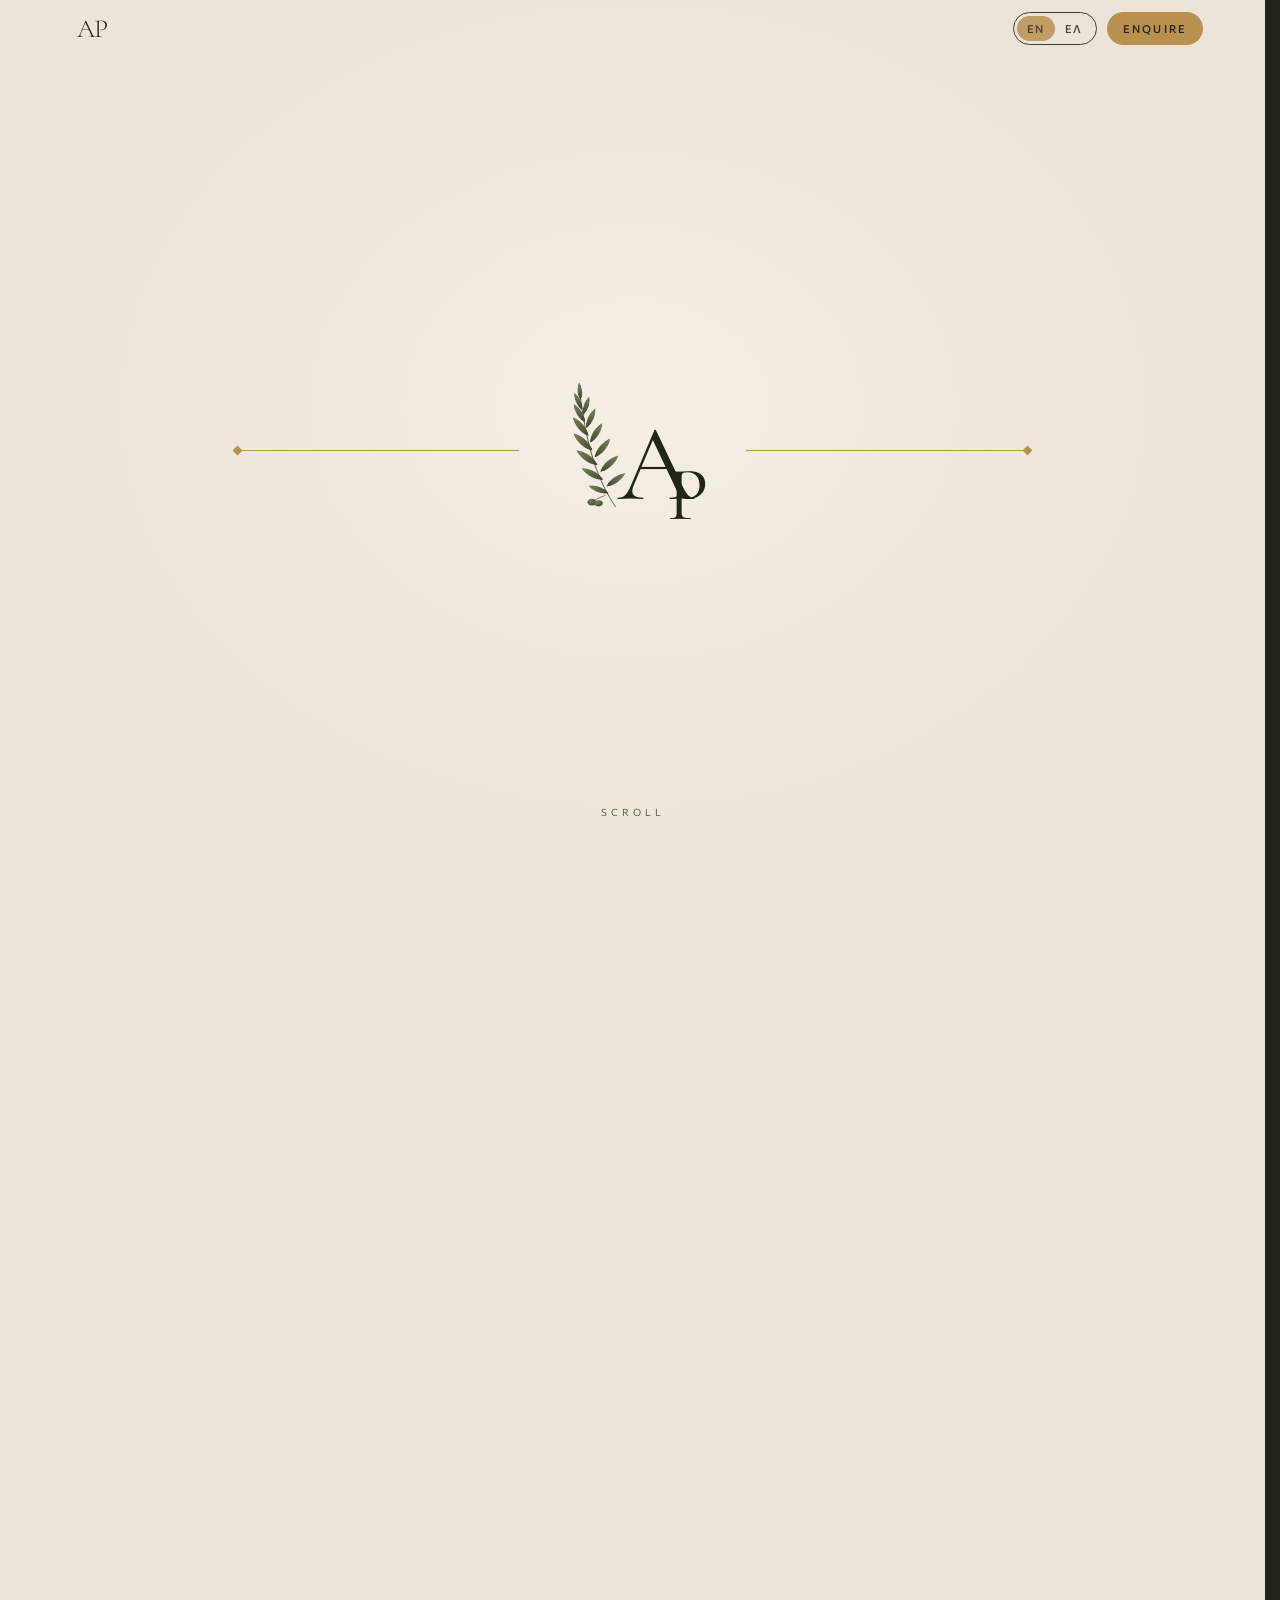
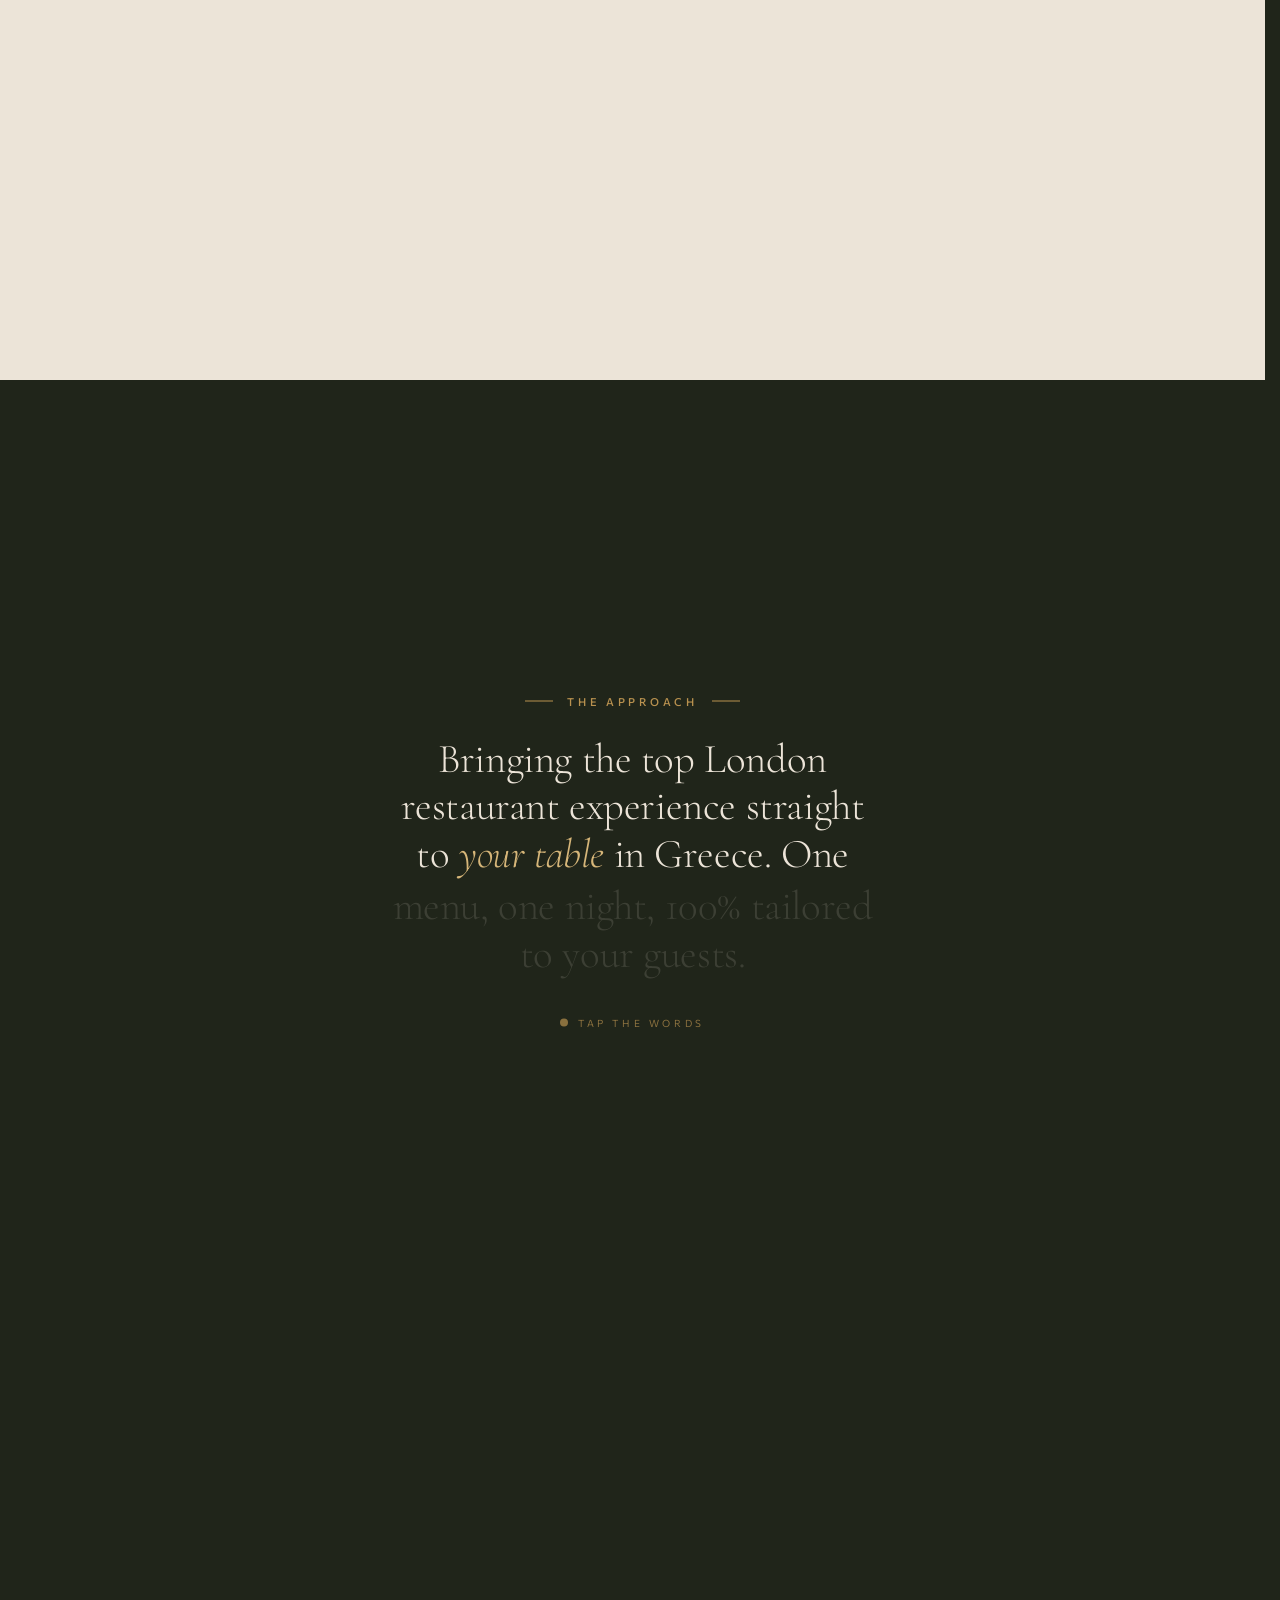
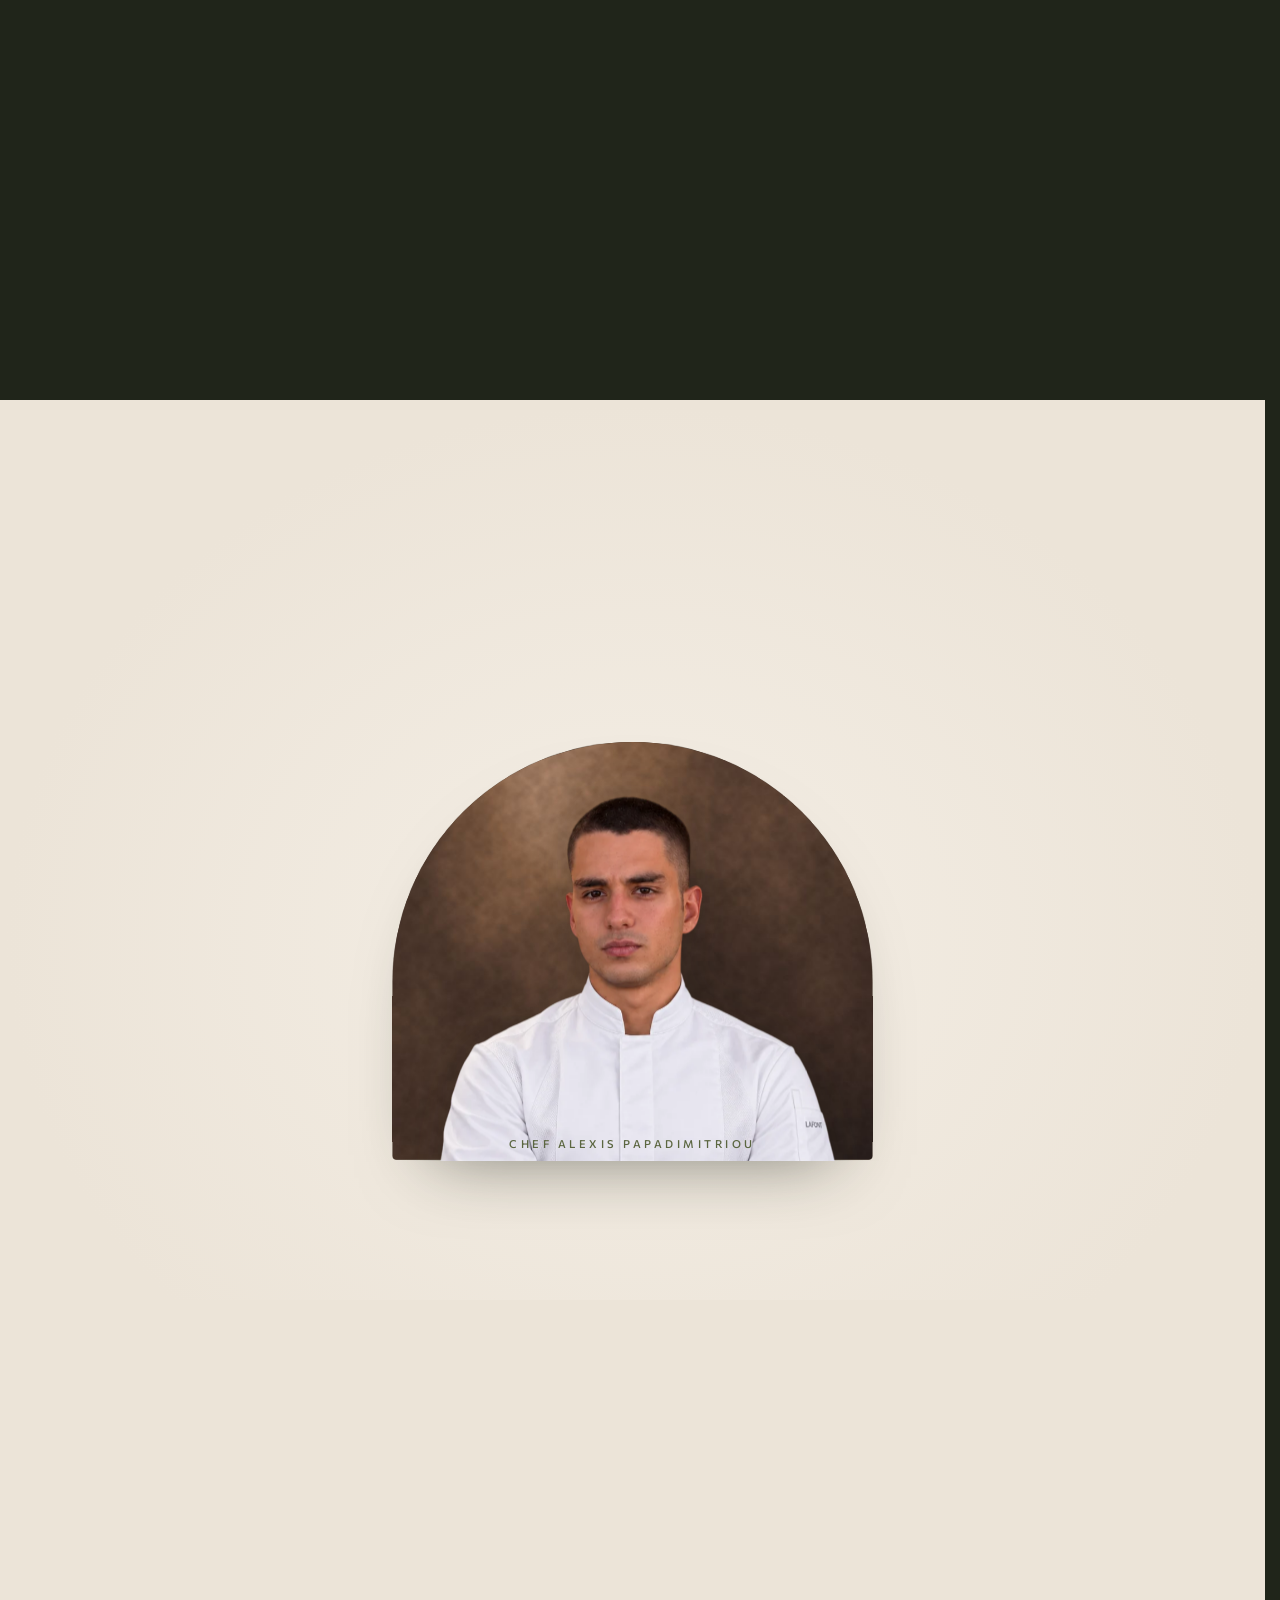
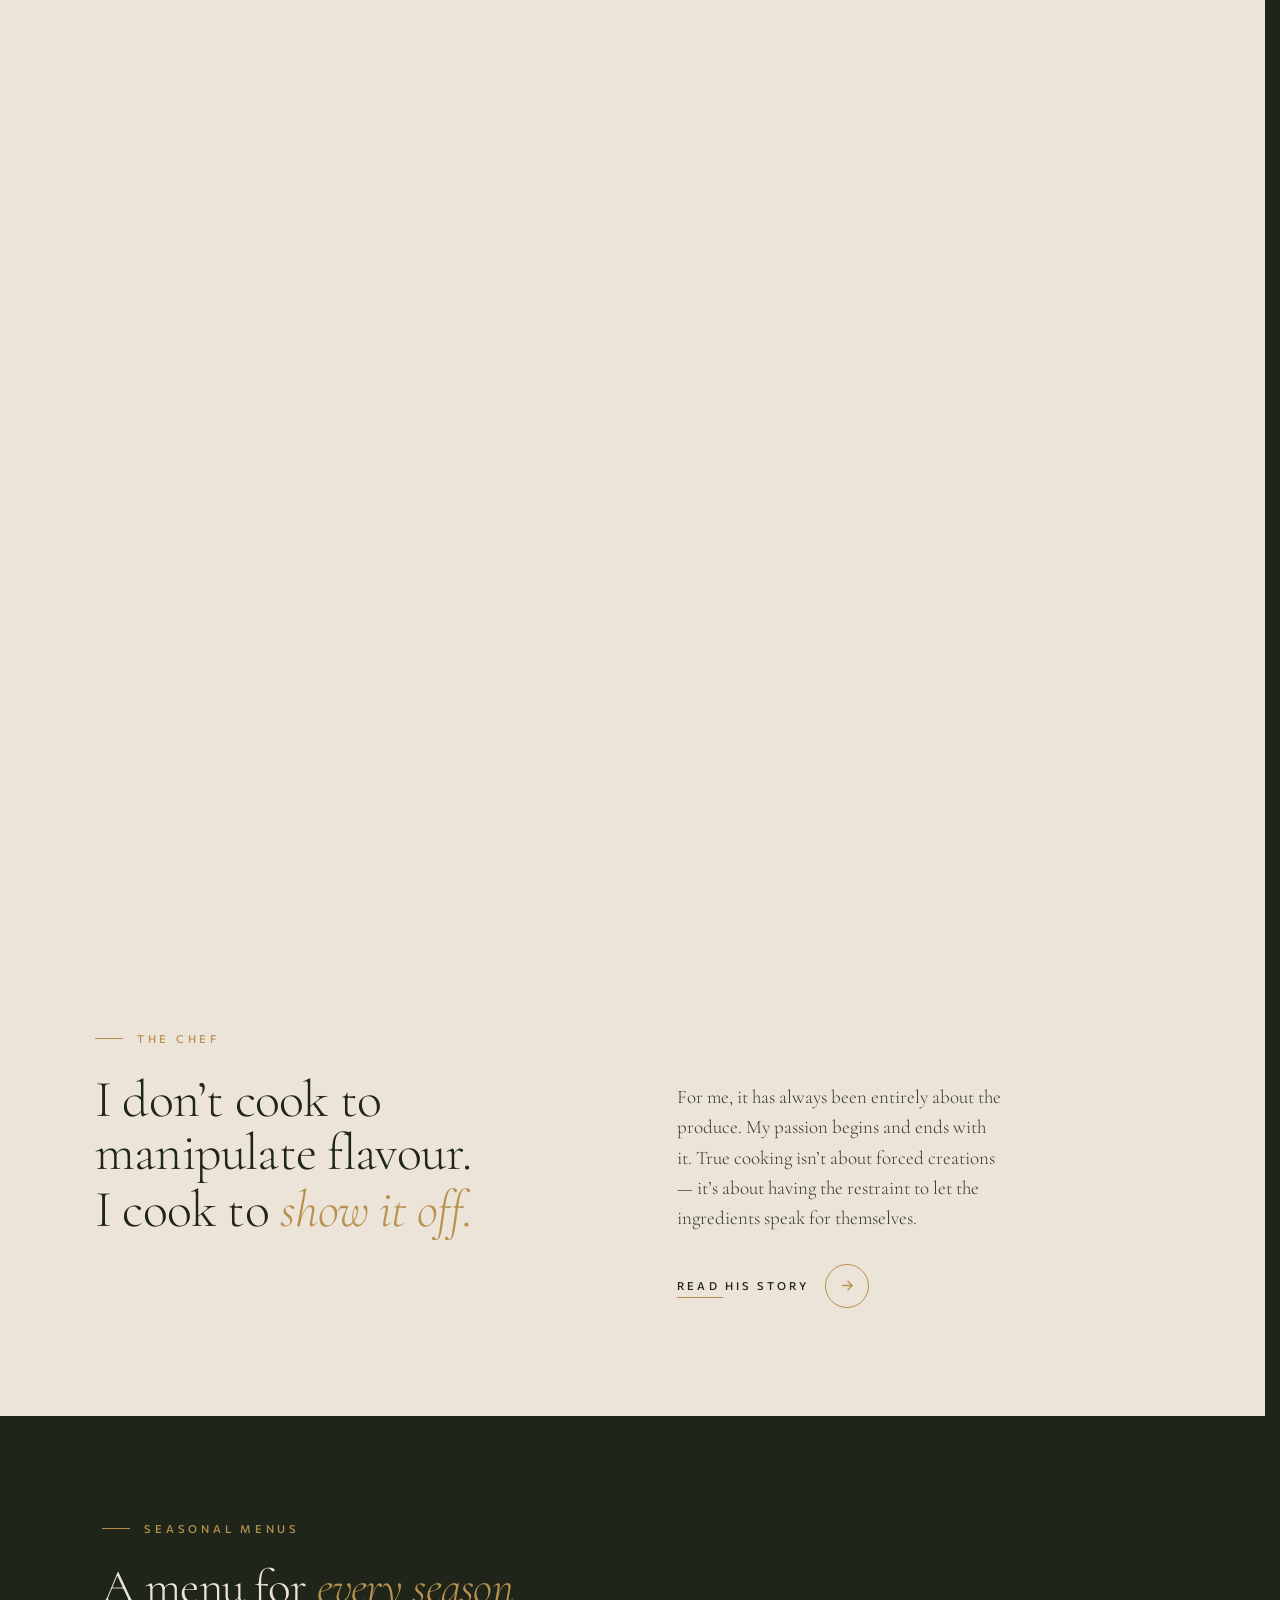
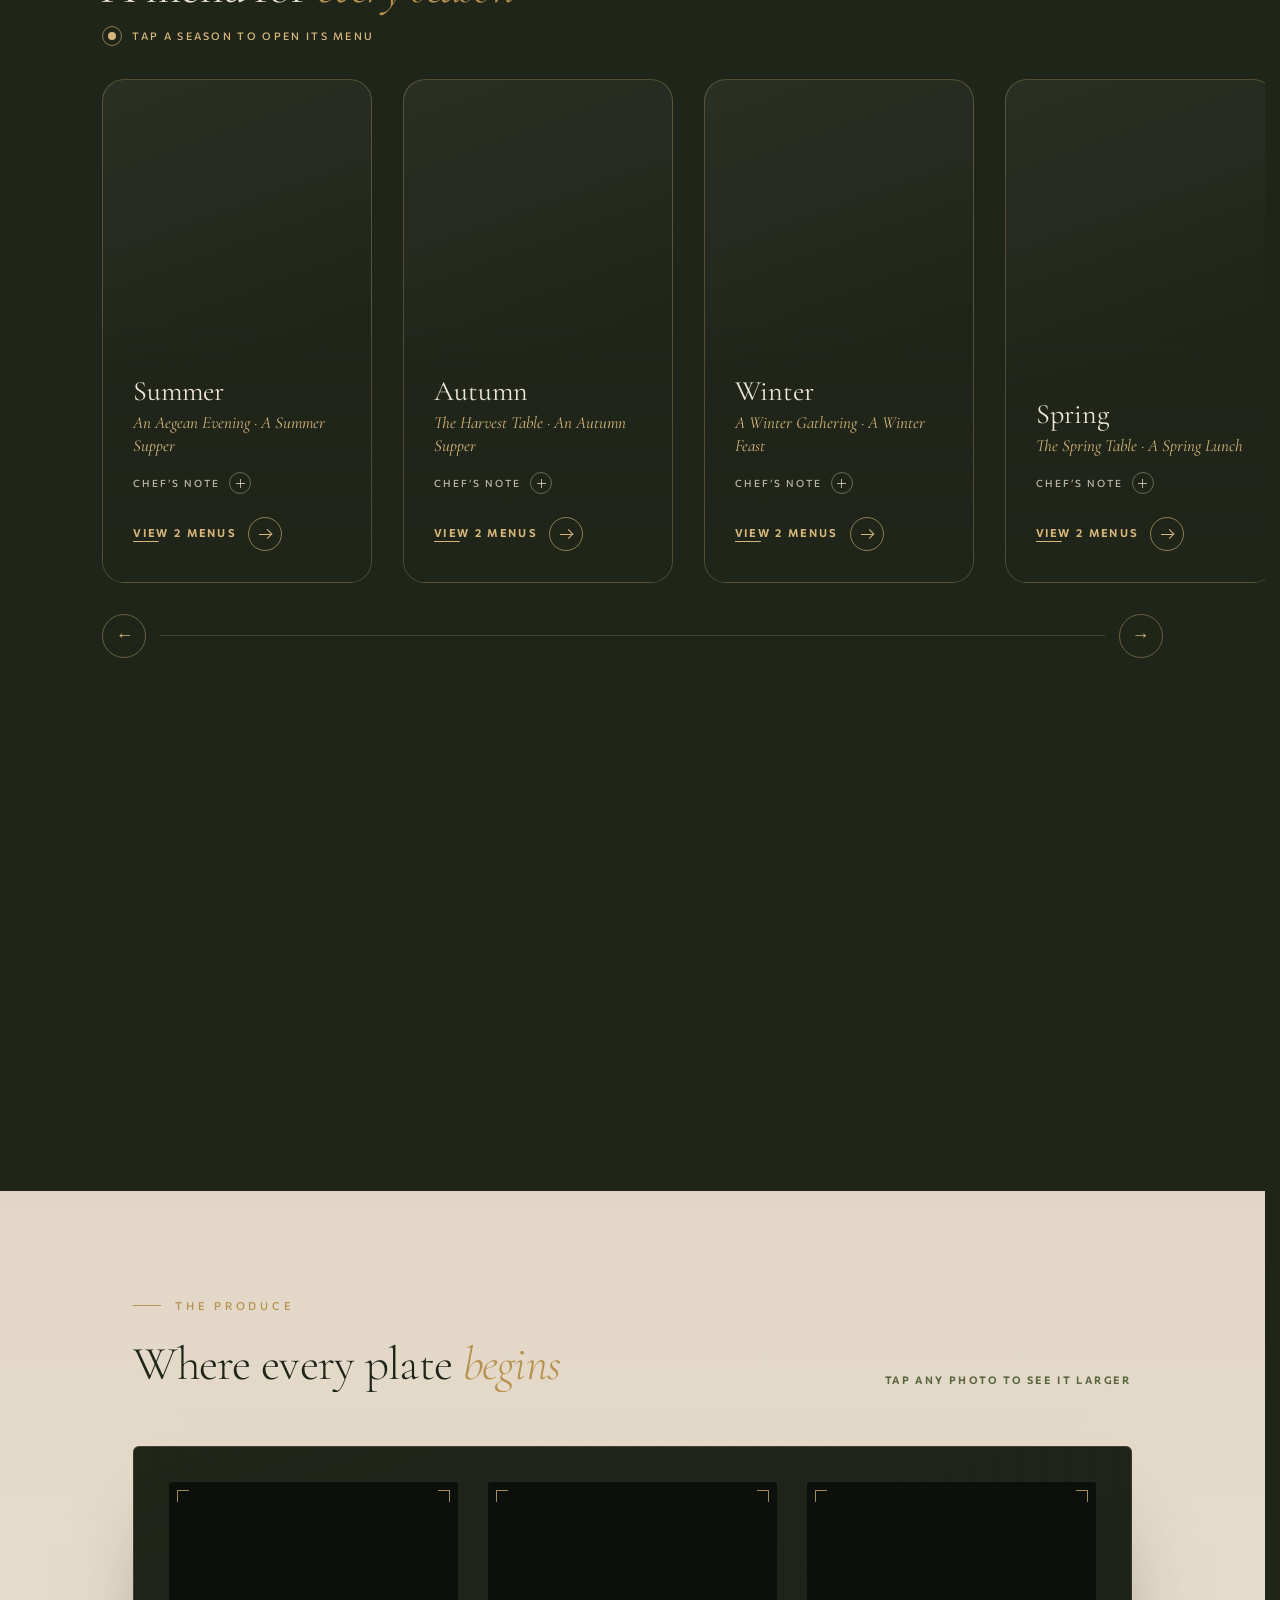
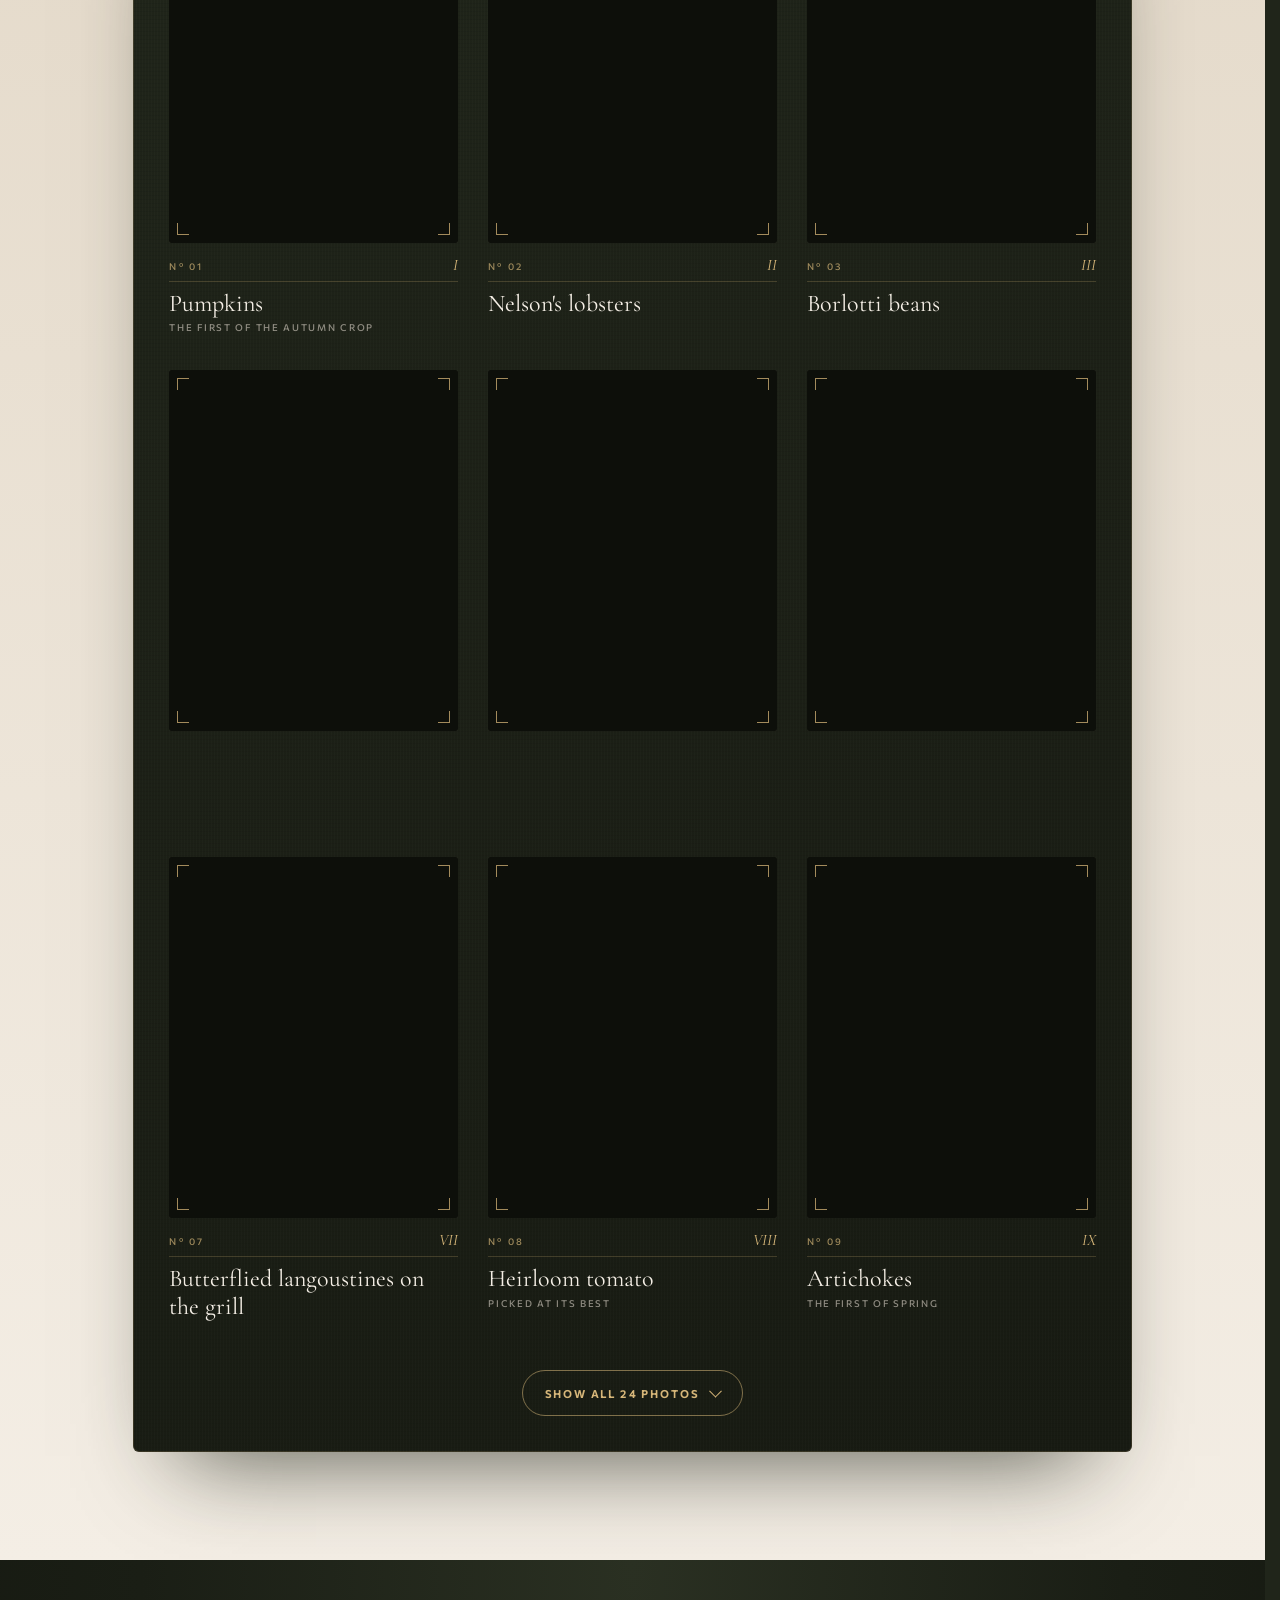
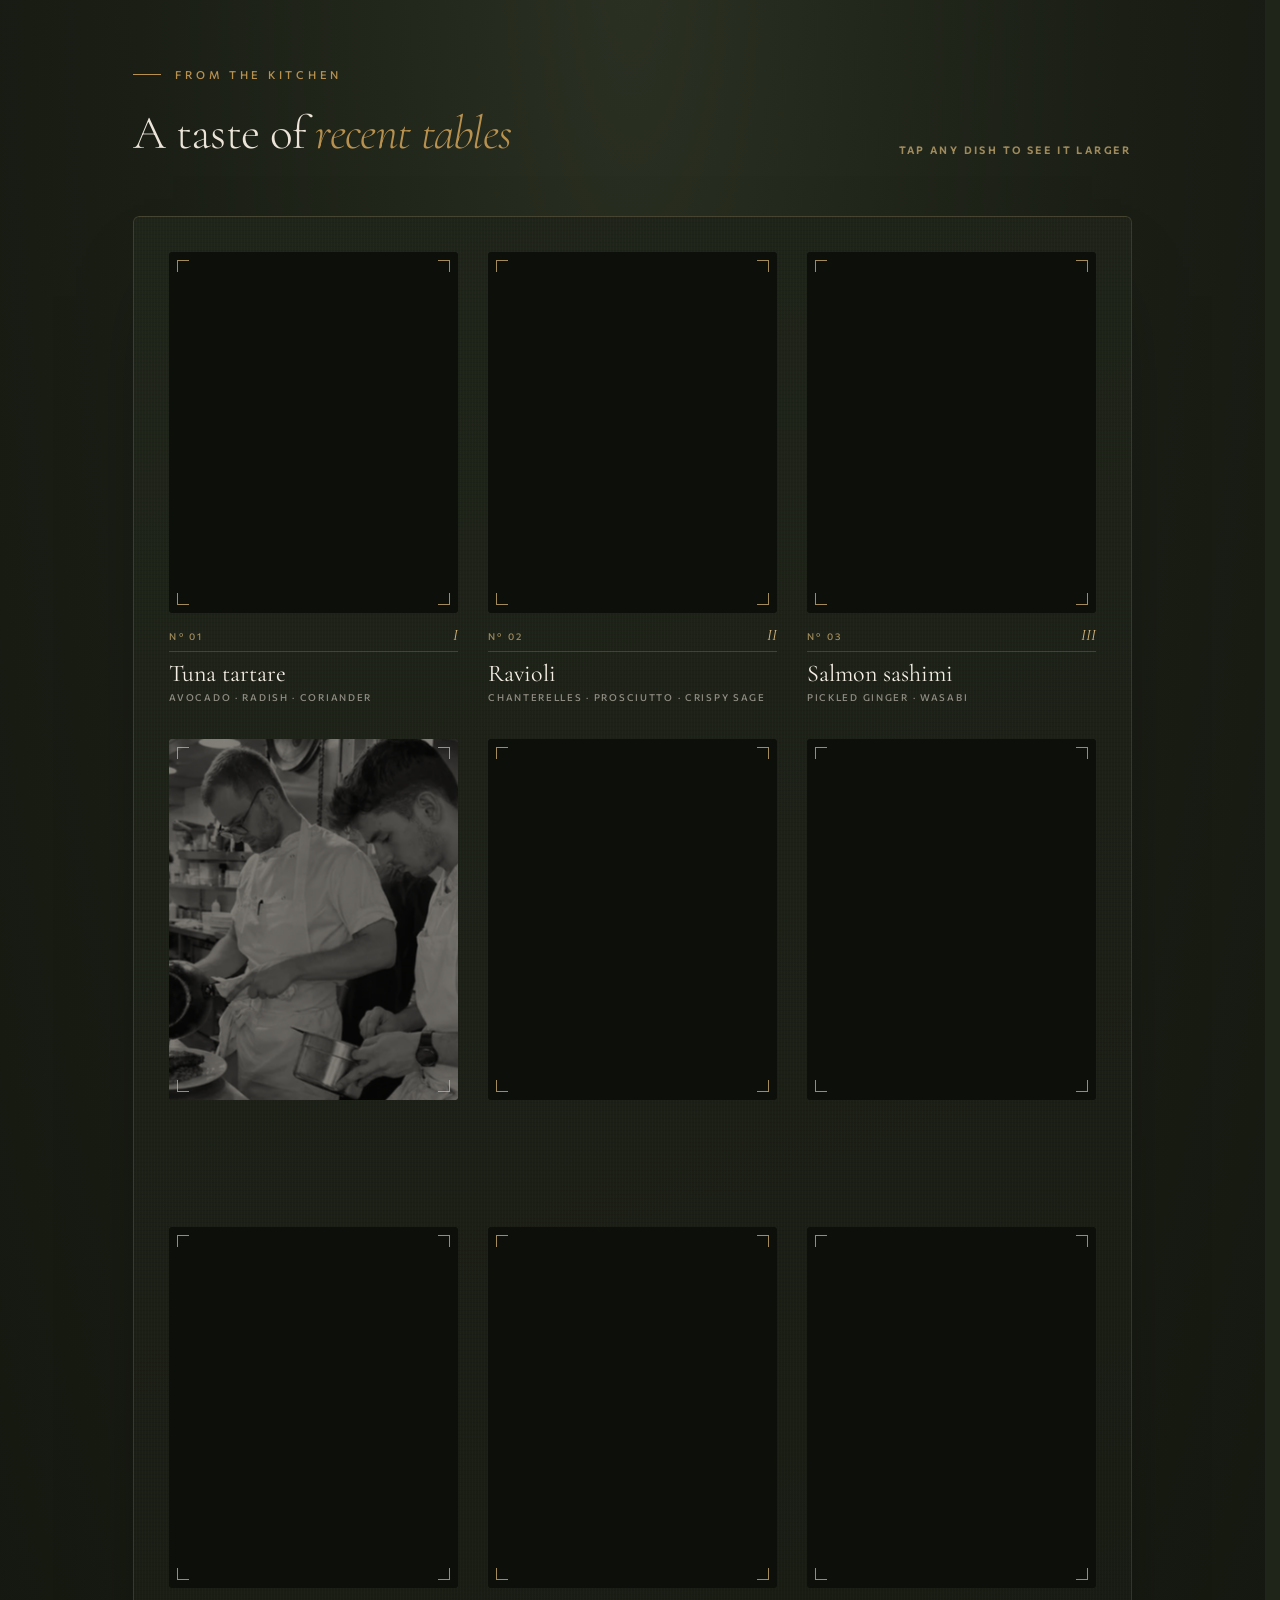
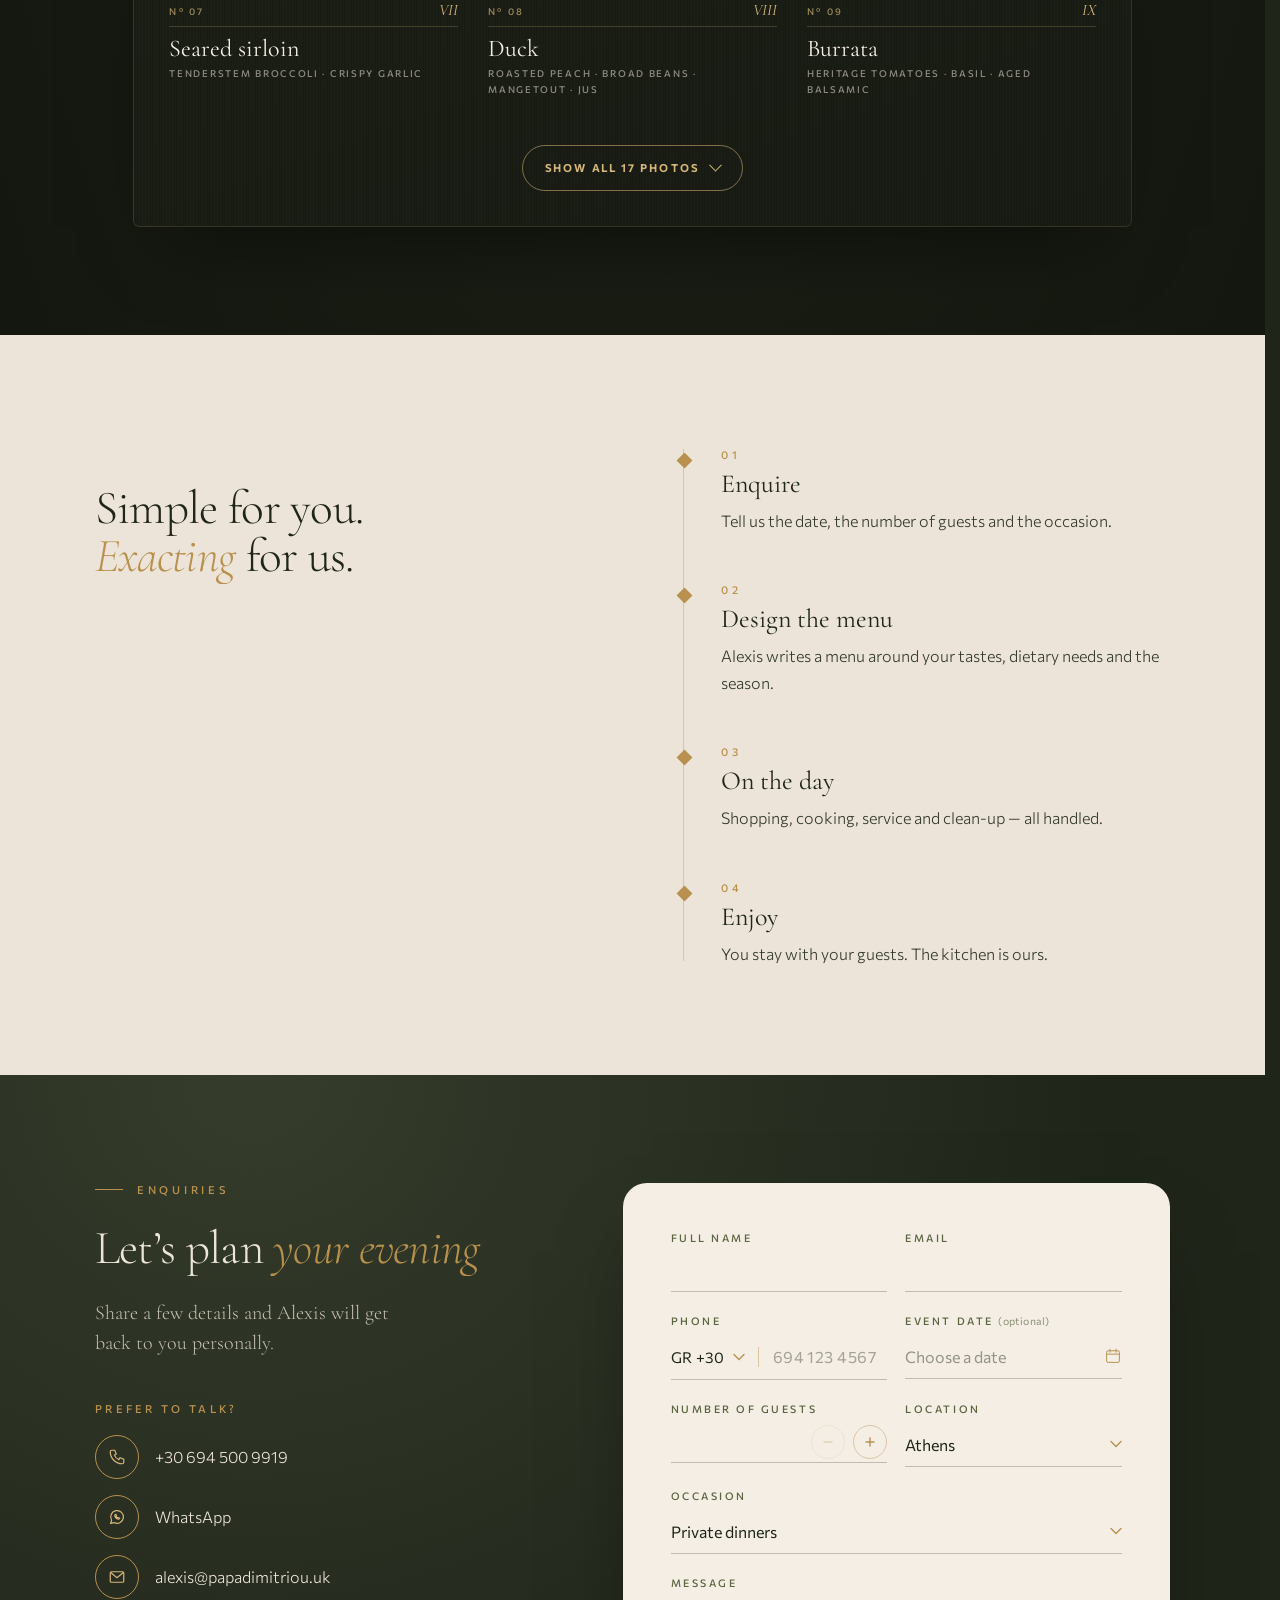
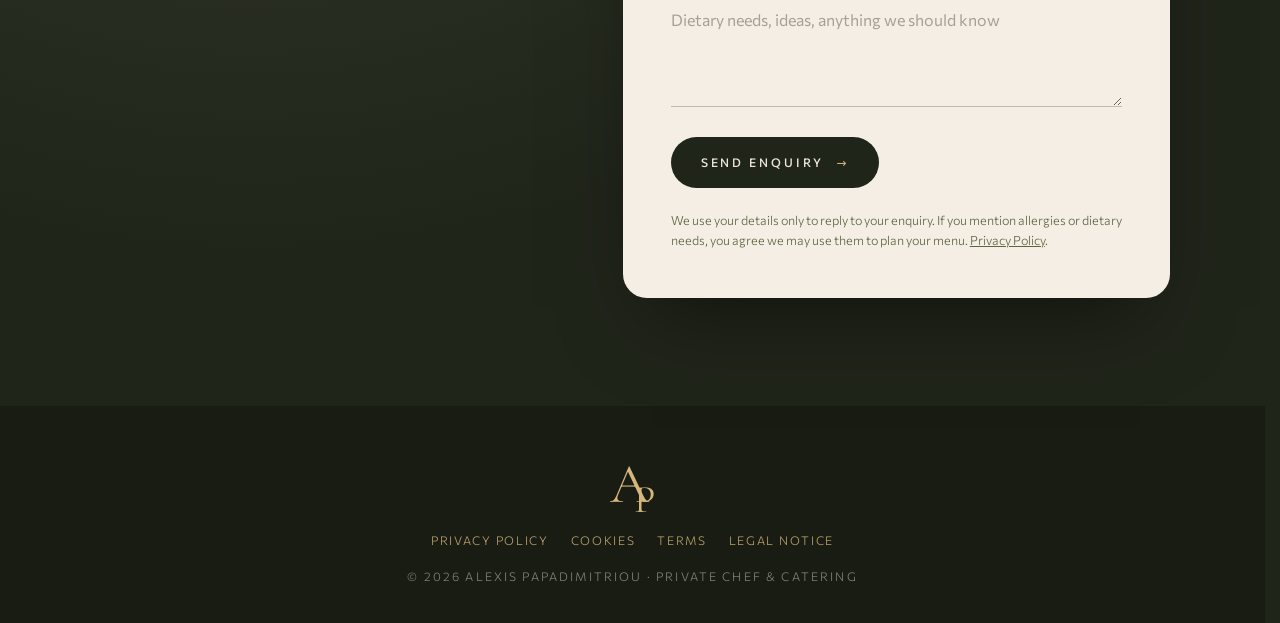
==== commit 1a4e33db: "Animation audit: no glow through the menu flip, cleaner curtain letters - Menu open/close: the paper" ====
--- a/index.html
+++ b/index.html
@@ -324,19 +324,6 @@
           <p class="status" id="status" role="status" aria-live="polite"></p>
         </div>
         <p class="notice" data-i18n="f.notice">We use your details only to reply to your enquiry. If you mention allergies or dietary needs, you agree we may use them to plan your menu. <a href="#privacy">Privacy Policy</a>.</p>
-        <div class="sent" id="sent" hidden>
-          <div class="seal" aria-hidden="true">
-            <div class="olive o-l"></div><div class="olive o-r"></div>
-            <span class="seal-wave"></span>
-            <span class="seal-disc"><svg viewBox="0 0 120 120"><circle class="ring" cx="60" cy="60" r="57"/><circle class="ring2" cx="60" cy="60" r="50"/></svg><span class="ap"><span class="a">A</span><span class="p">P</span></span><i class="glint"></i></span>
-          </div>
-          <p class="eyebrow s-in" style="--s:0" data-i18n="ok.eye">Enquiry received</p>
-          <h3 class="s-in" style="--s:1" id="sent-h" tabindex="-1" data-i18n="ok.h">Thank <em>you</em></h3>
-          <p class="sent-p s-in" style="--s:2" data-i18n="ok.p">Your enquiry is with Alexis, who will reply personally to start planning your evening.</p>
-          <ul class="sent-d s-in" style="--s:3" id="sent-d"></ul>
-          <p class="sent-m s-in" style="--s:4"><span data-i18n="ok.mail">A confirmation is on its way to</span> <b id="sent-mail"></b></p>
-          <button type="button" class="sent-again s-in" style="--s:5" id="sent-again" data-i18n="ok.again">Send another enquiry</button>
-        </div>
       </form>
     </div>
   </section>
